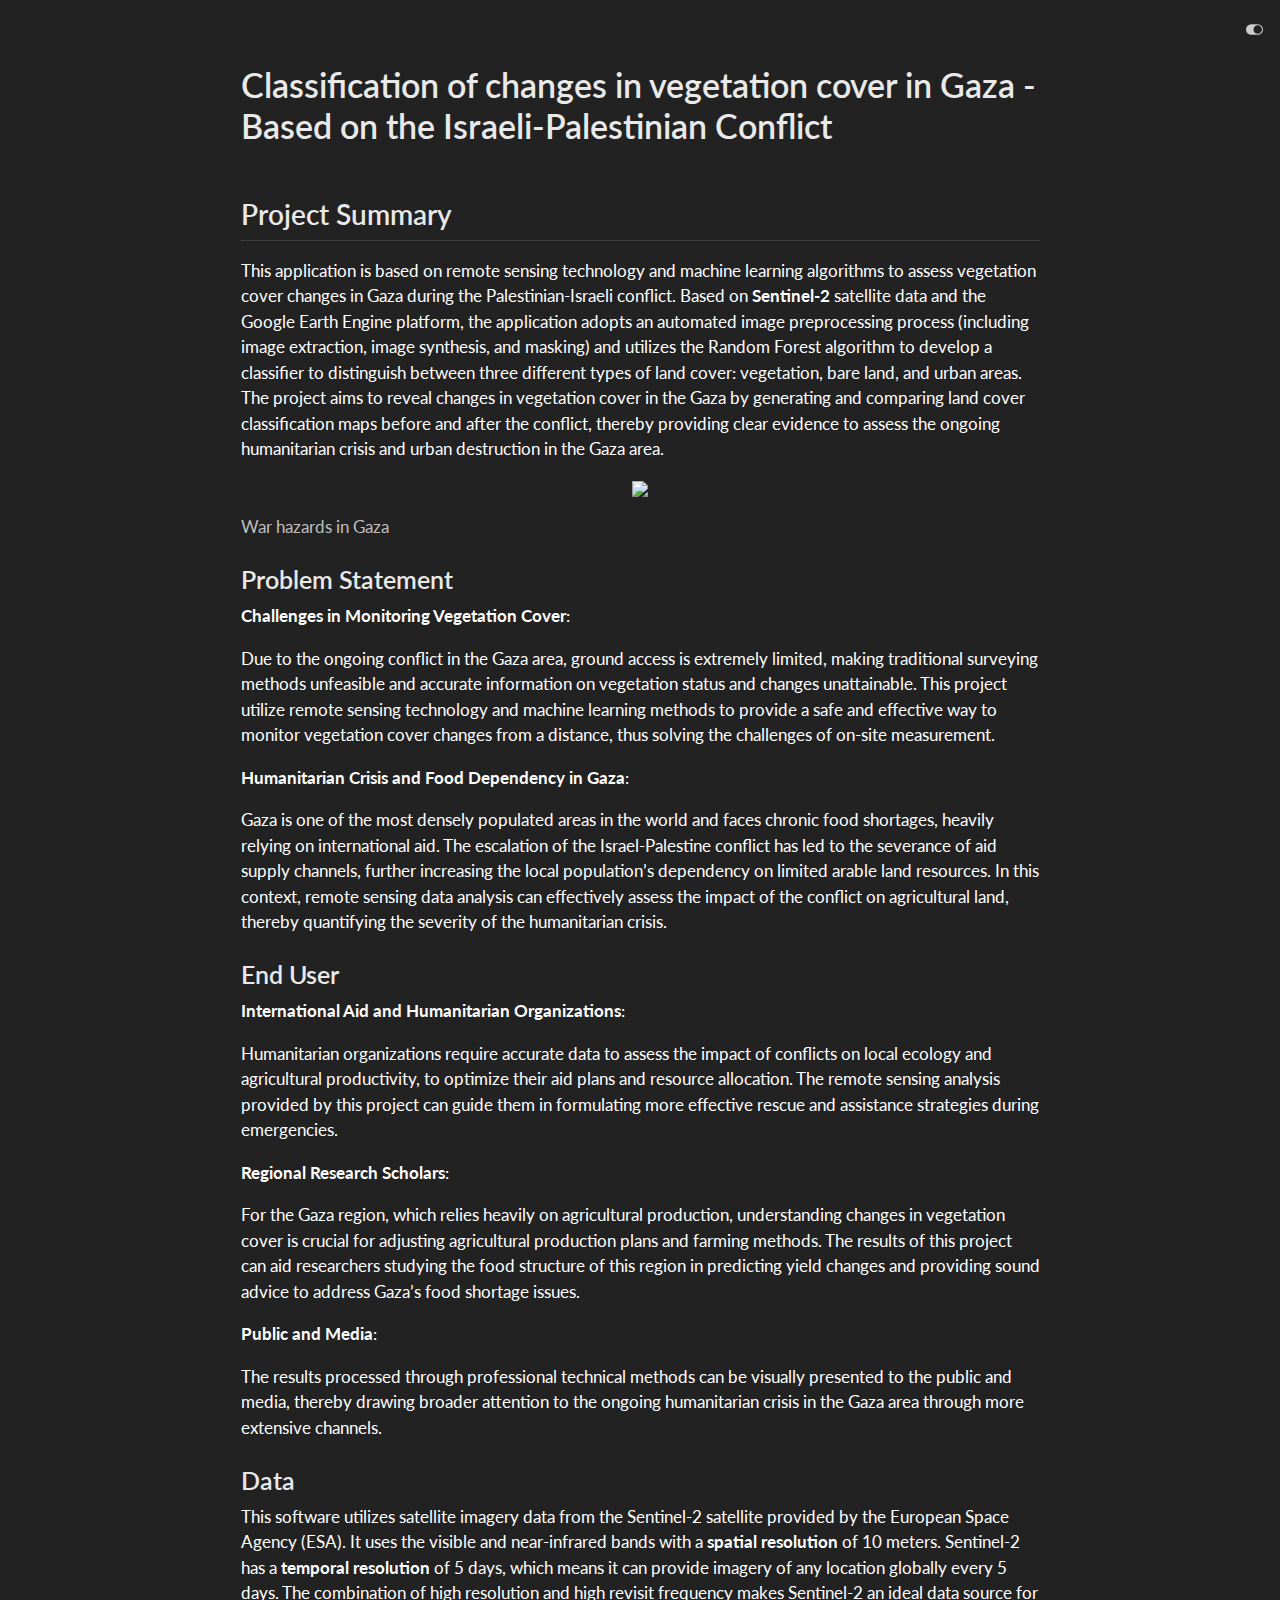
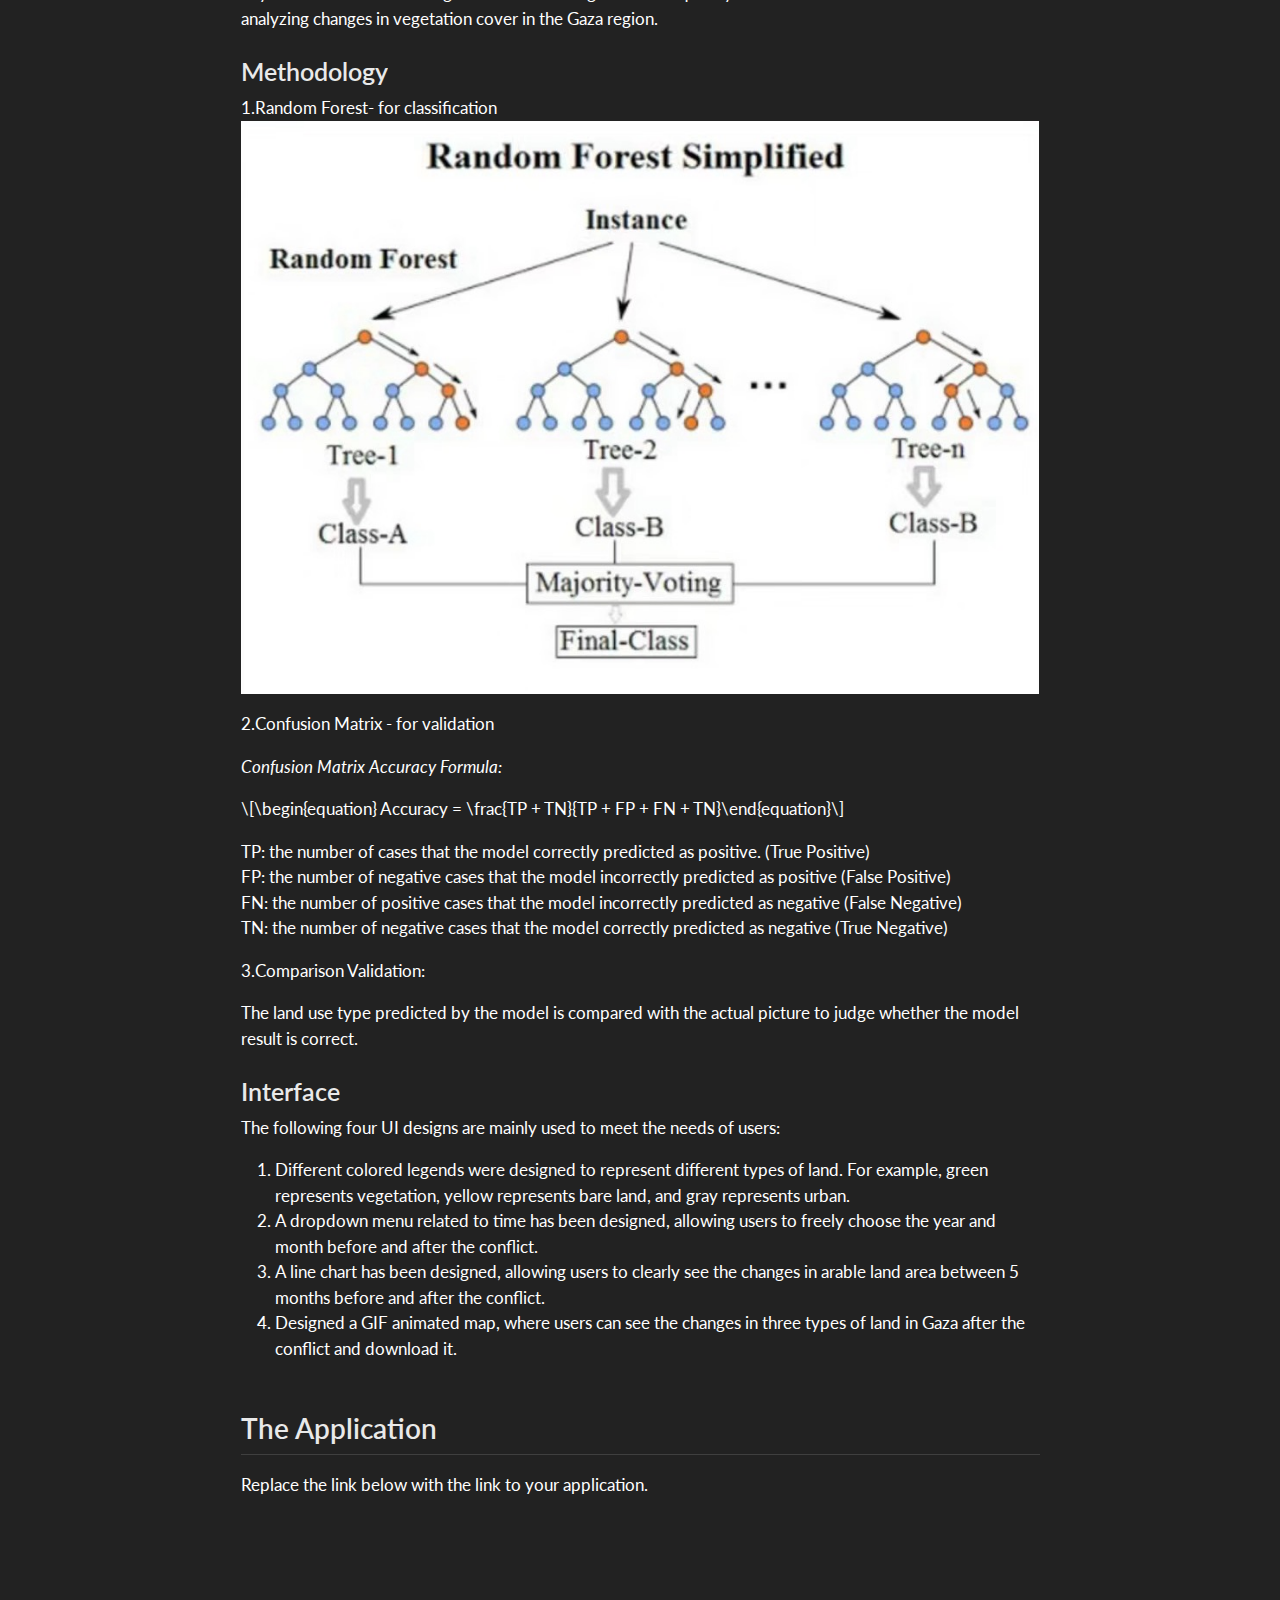
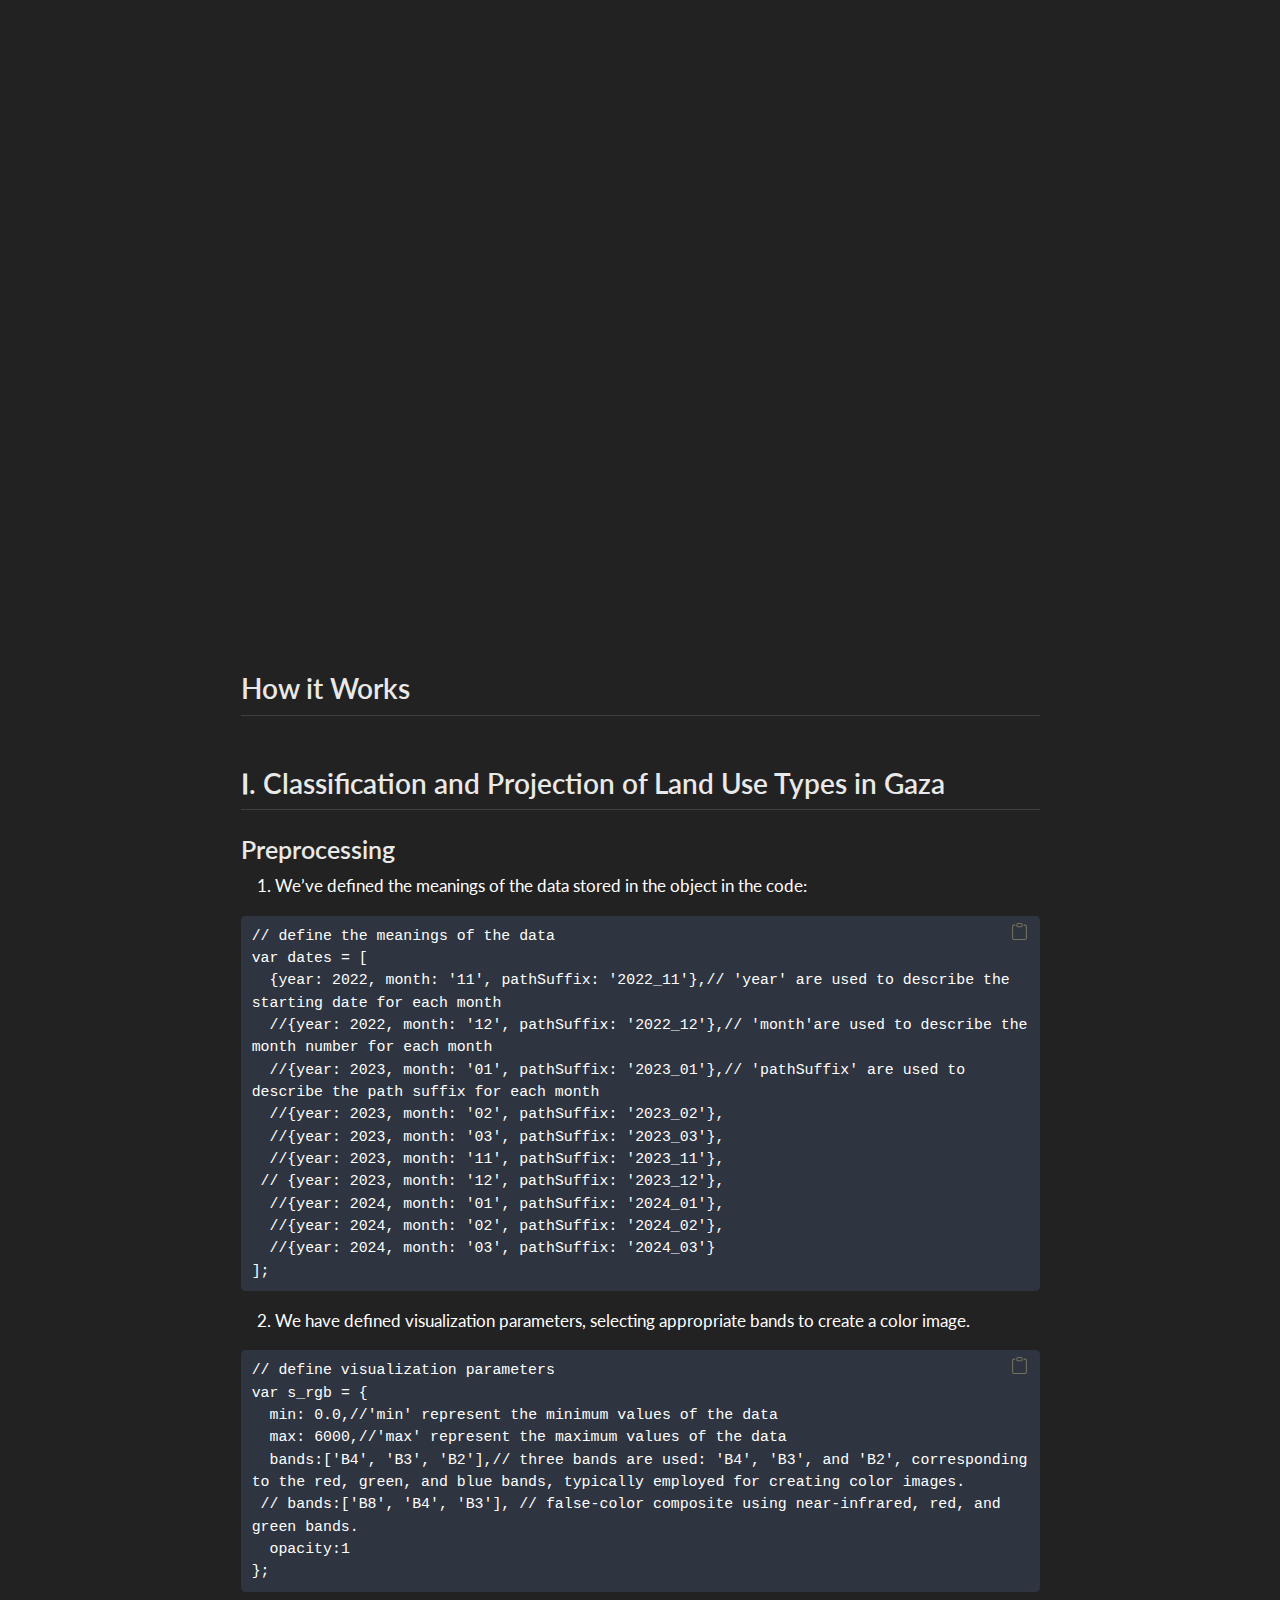
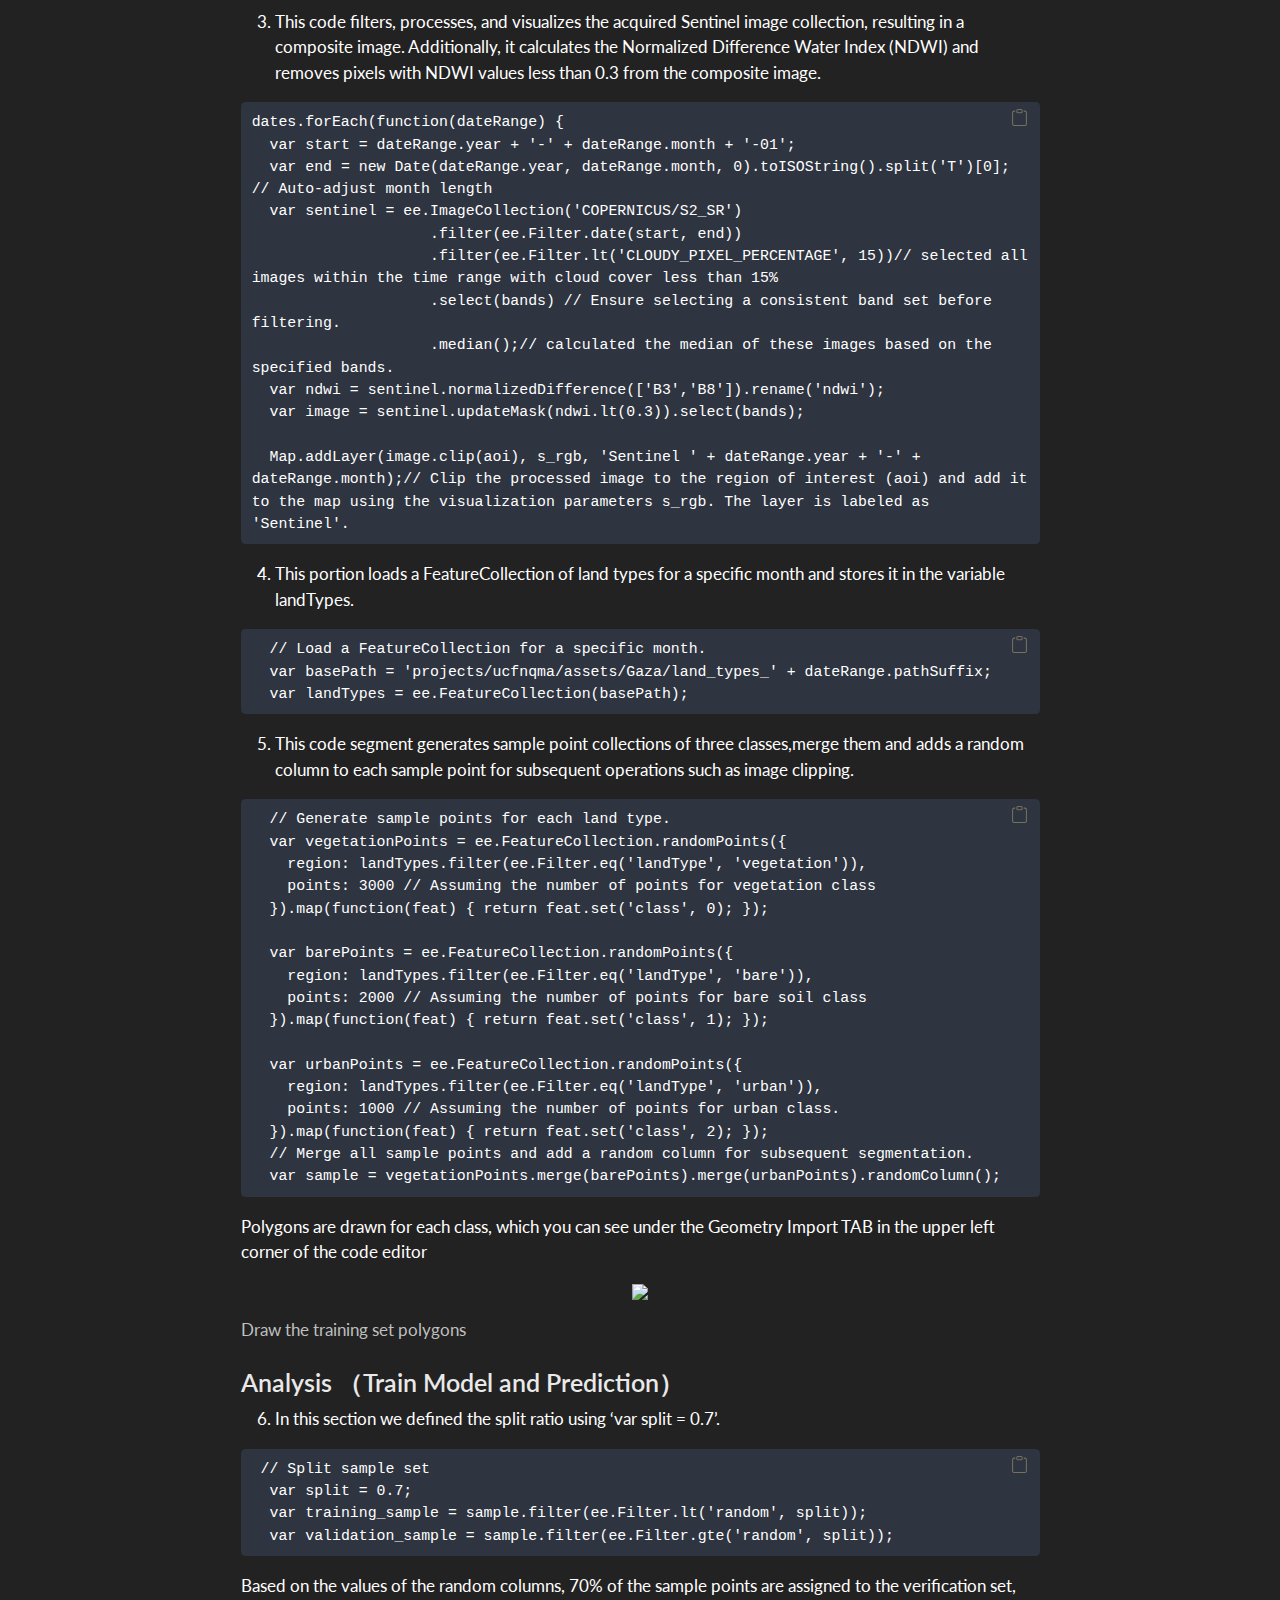
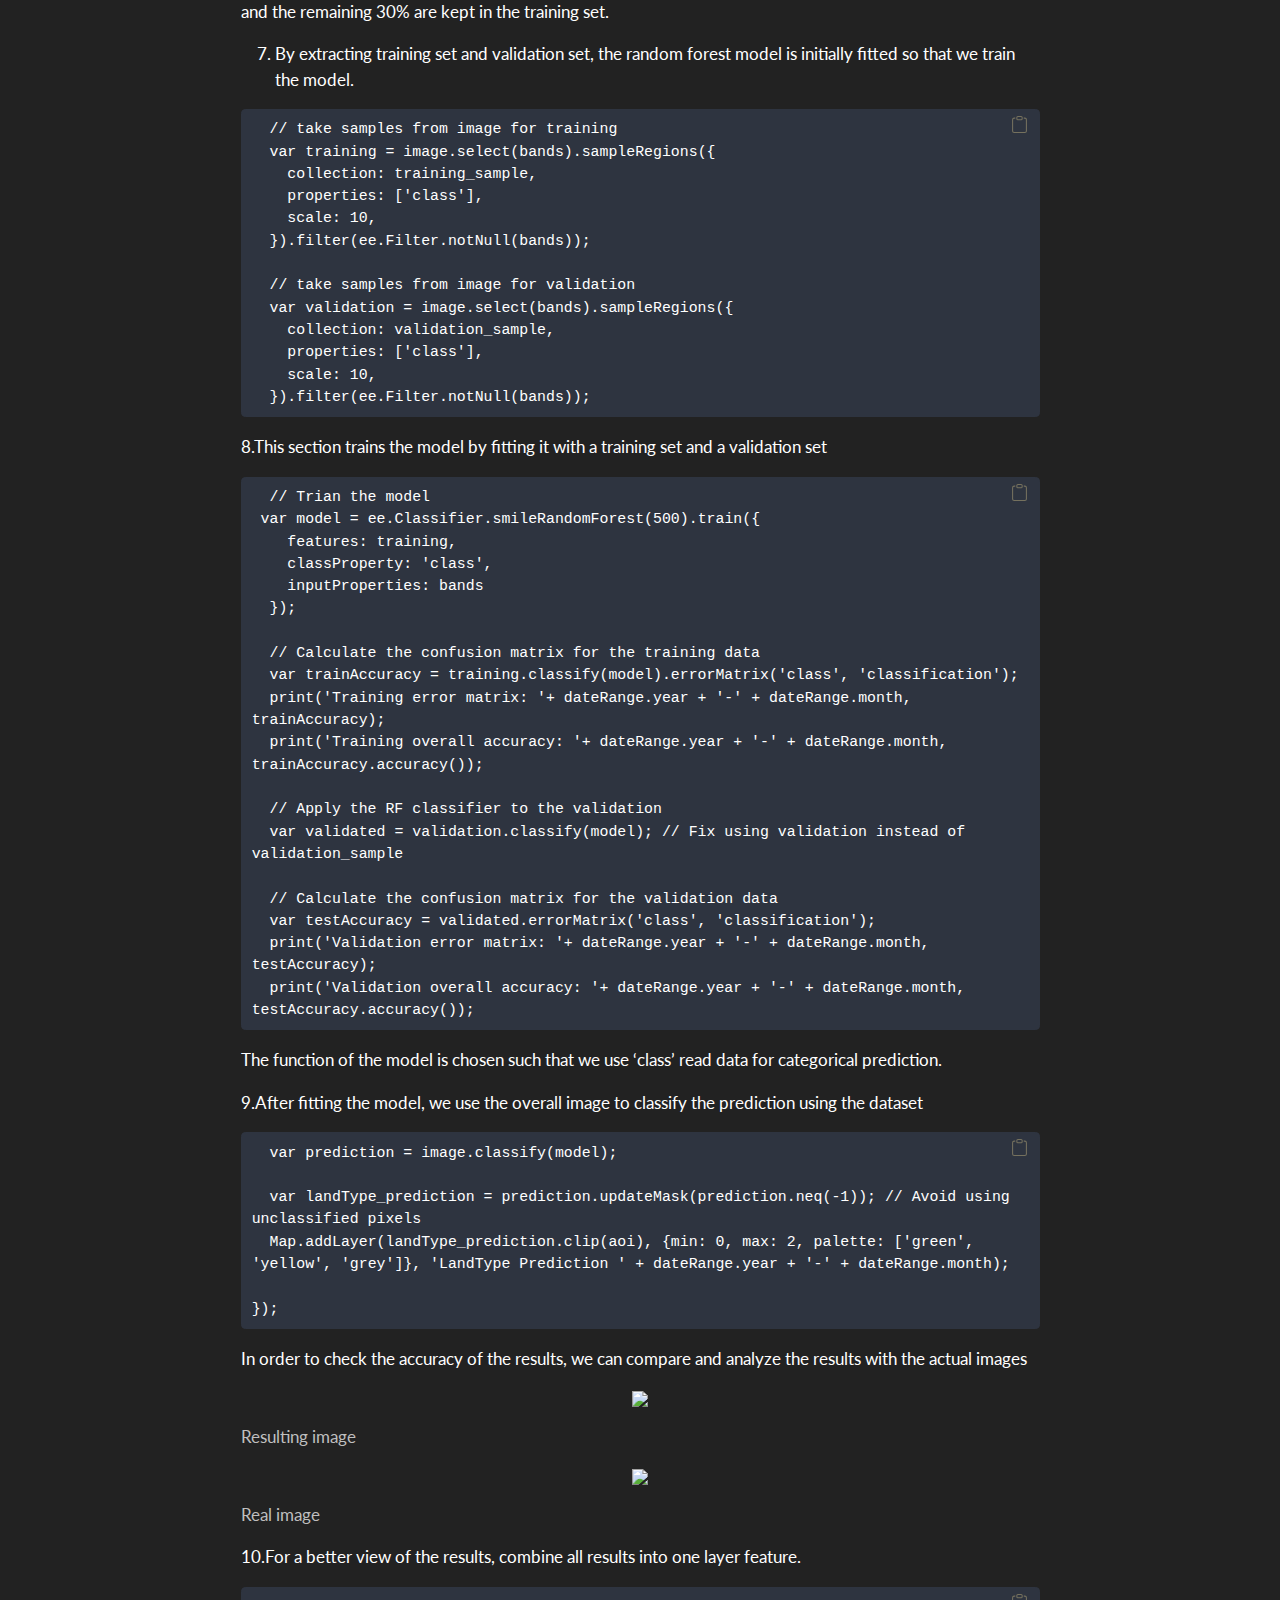
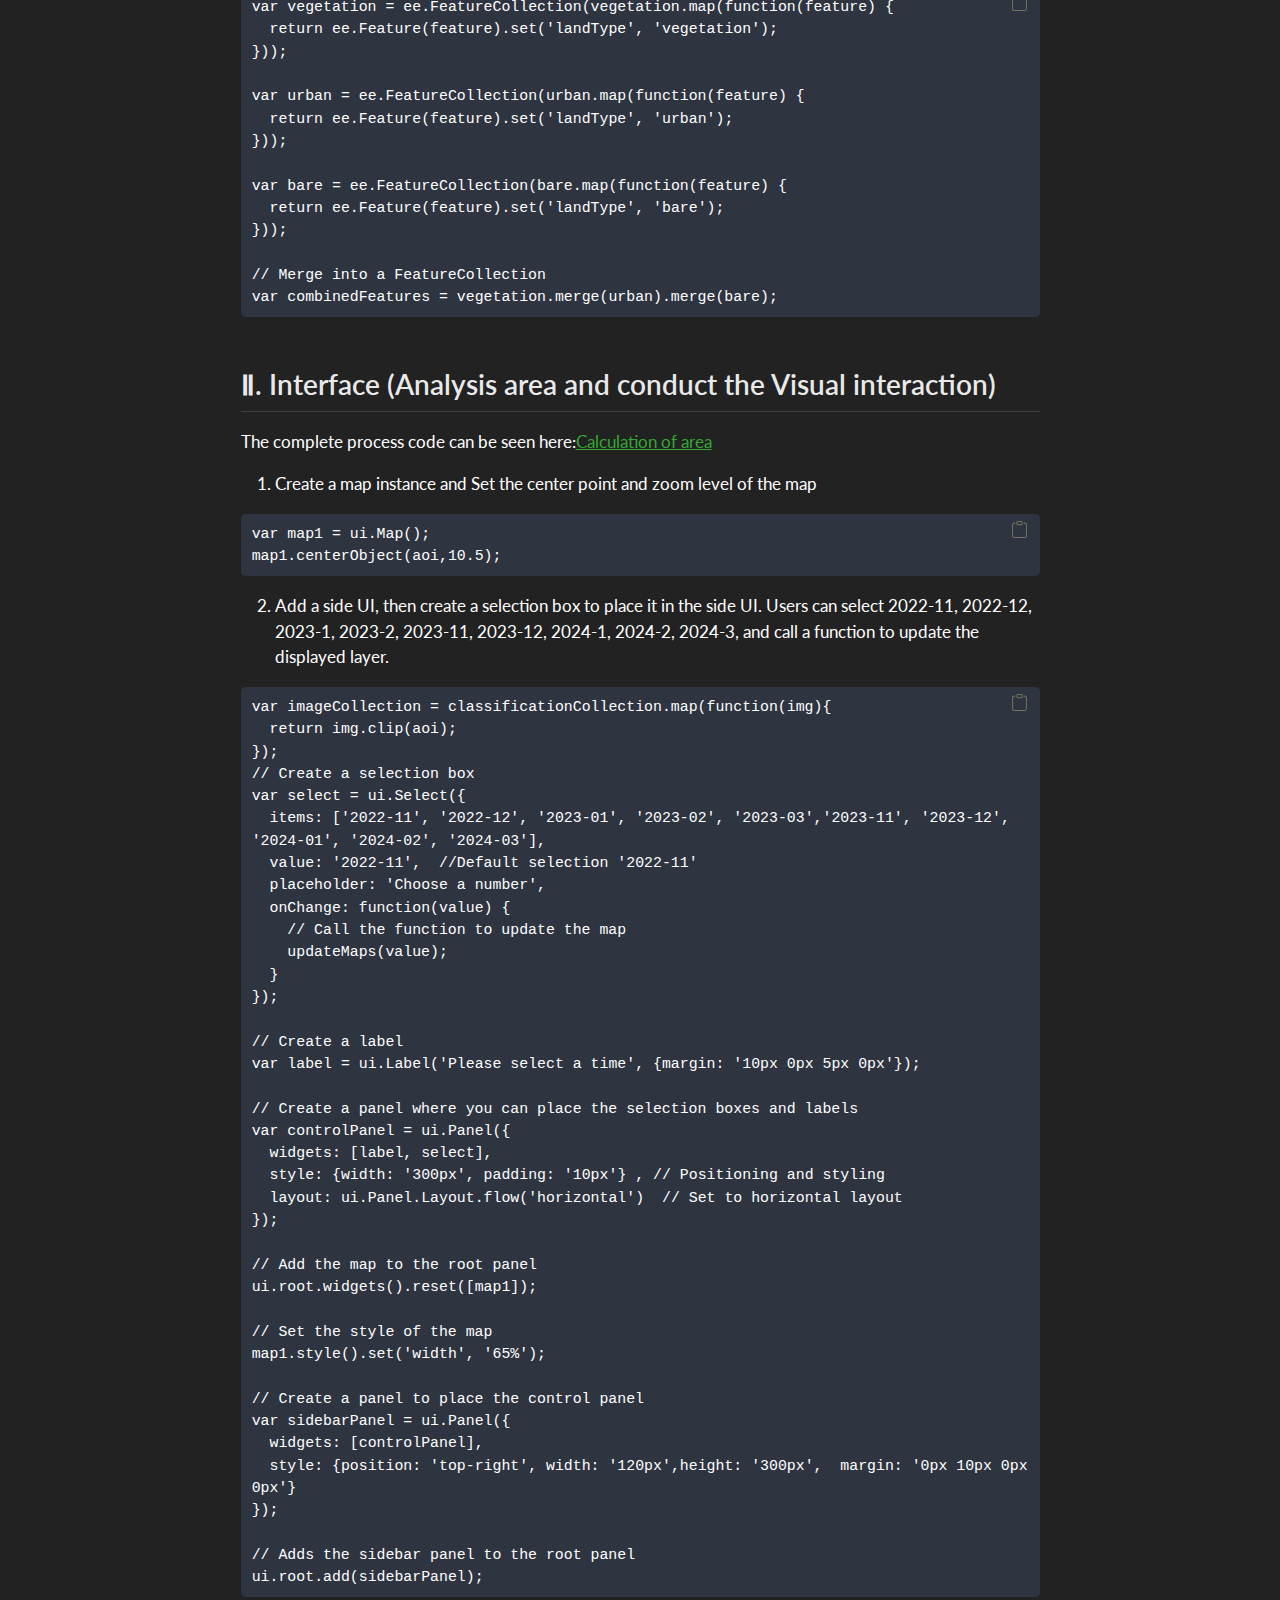
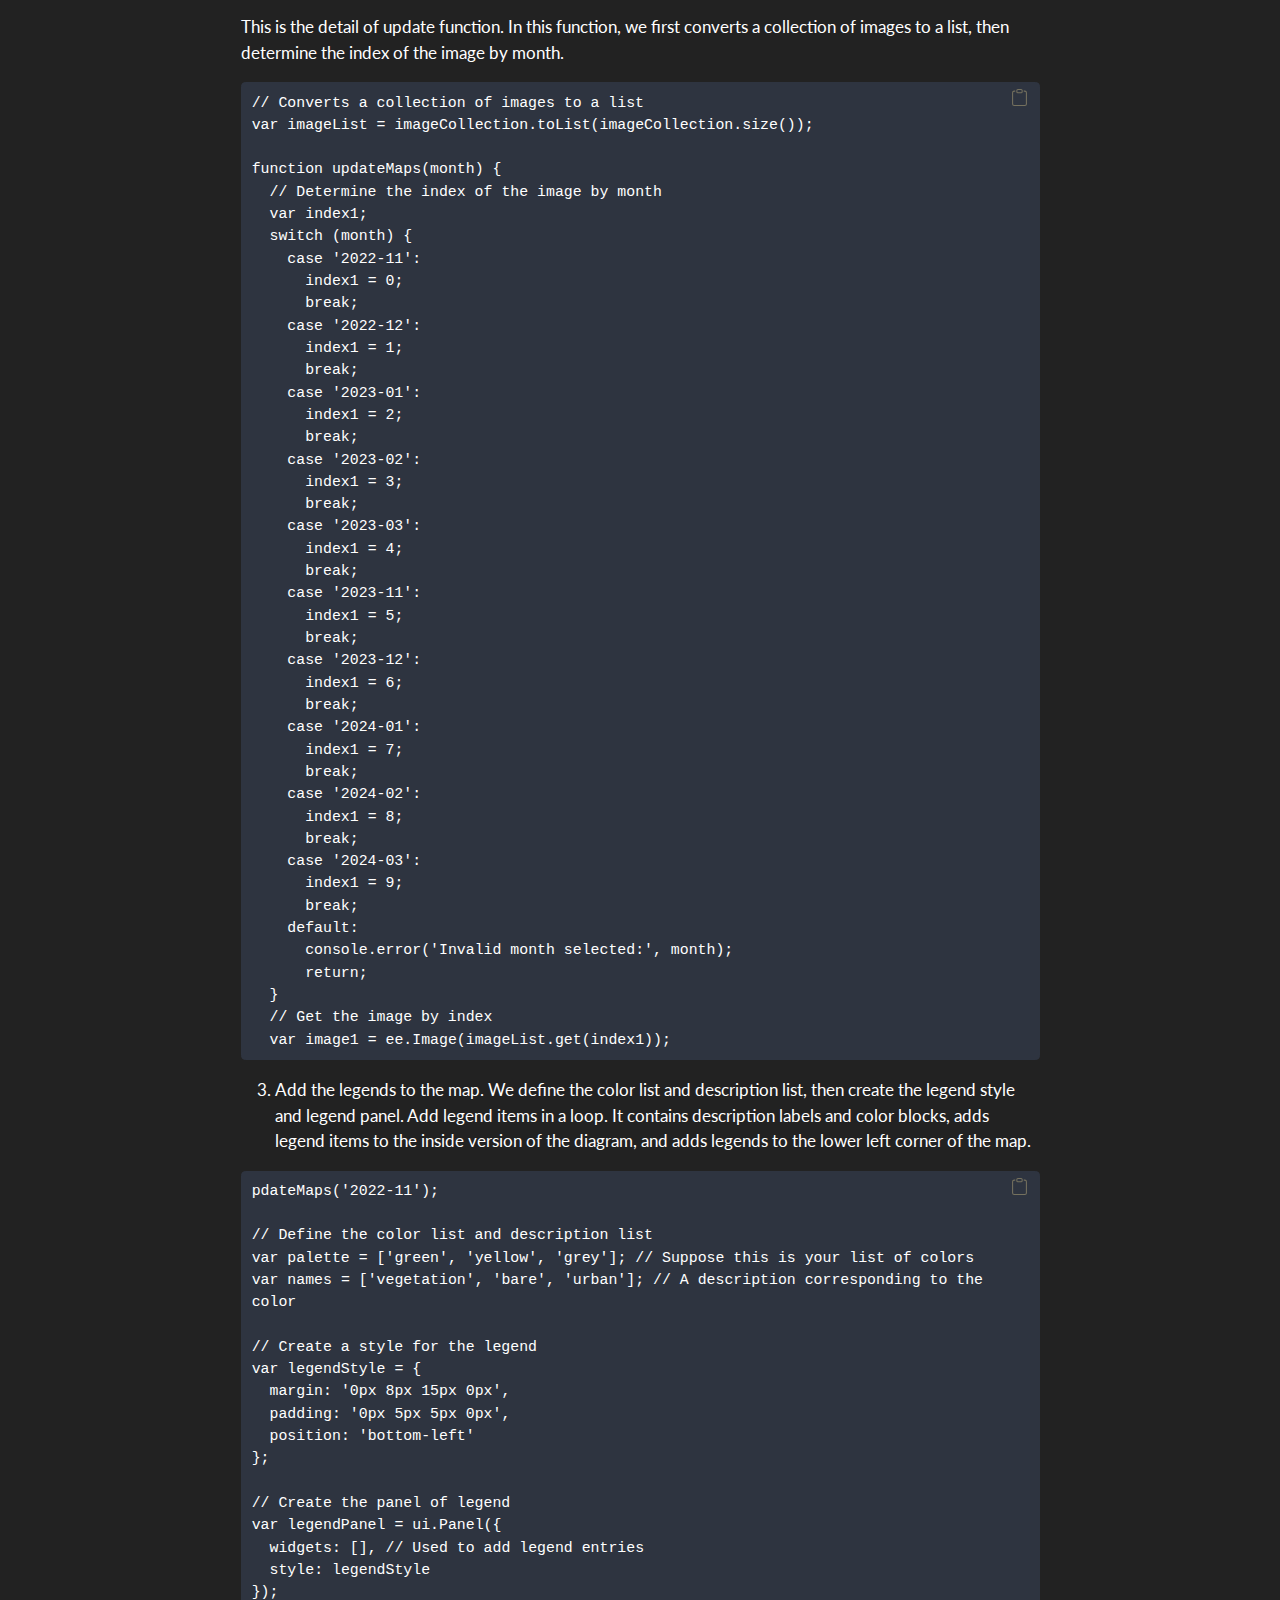
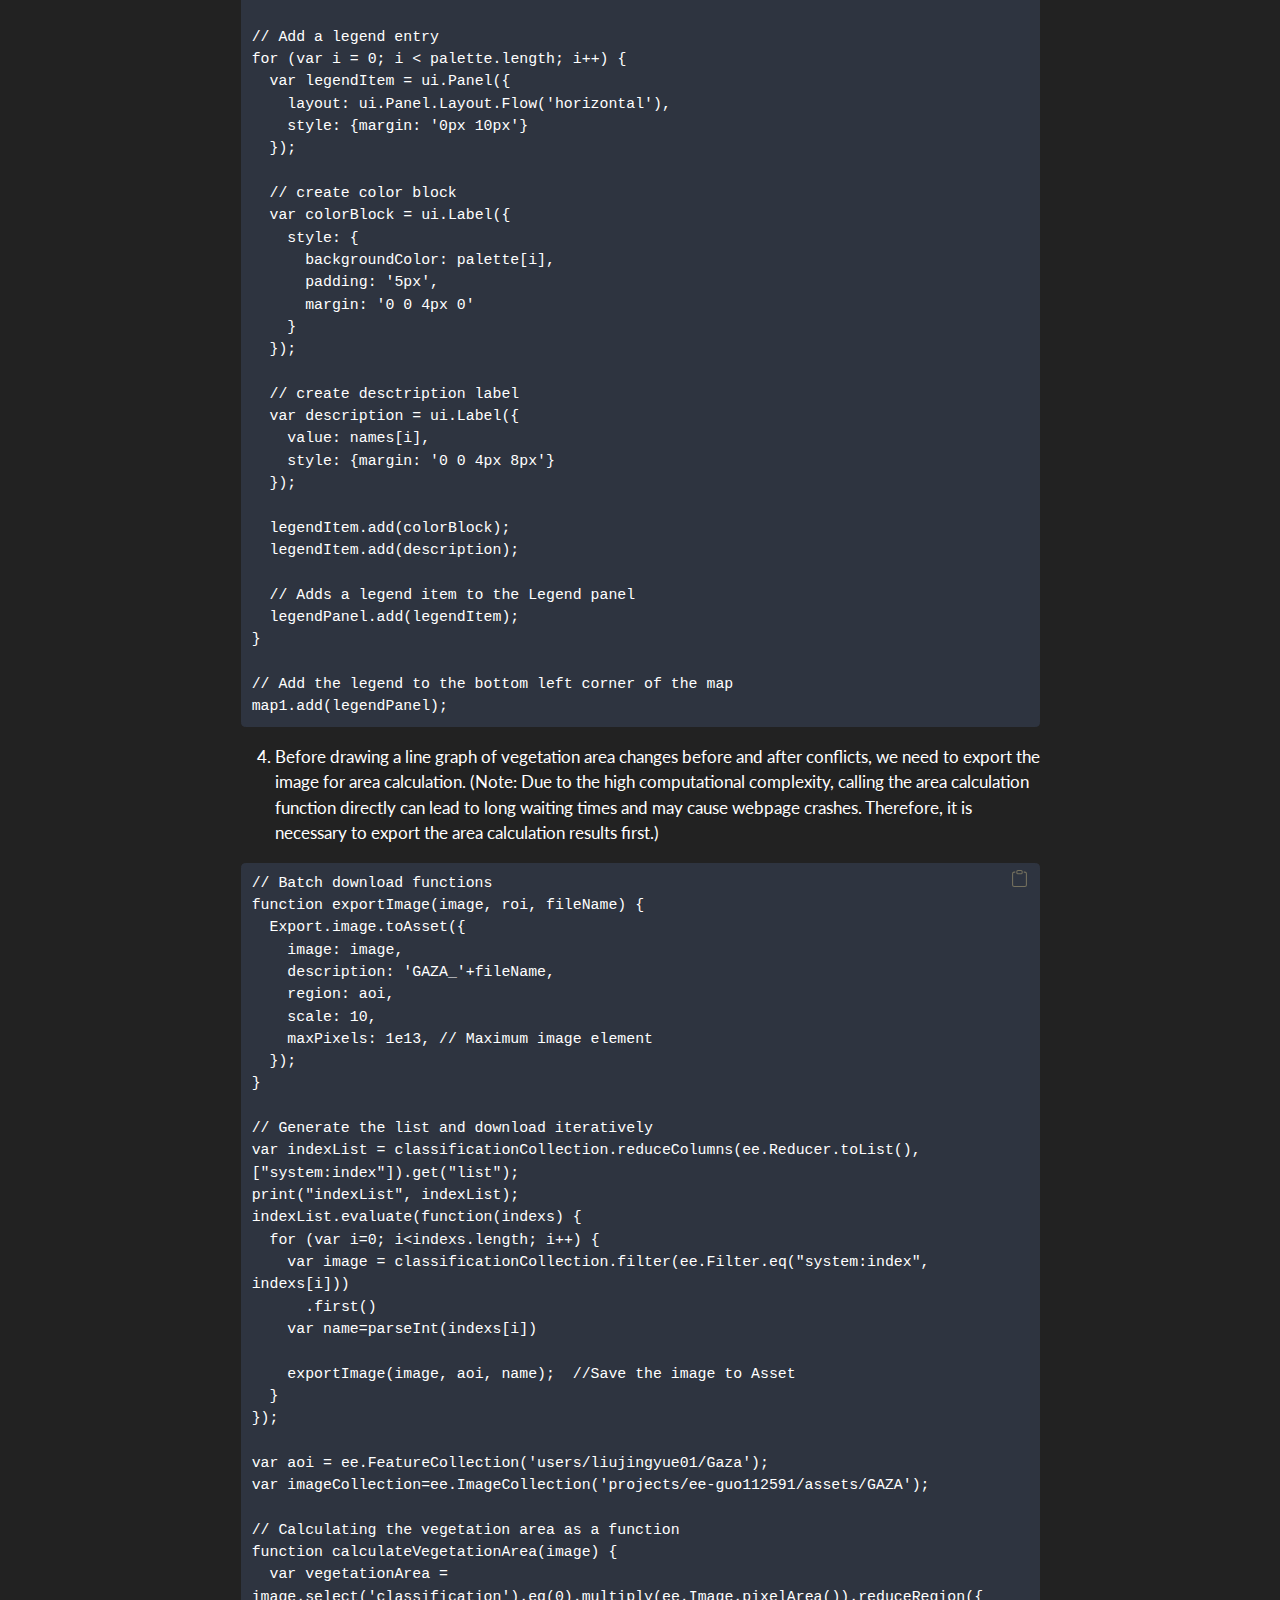
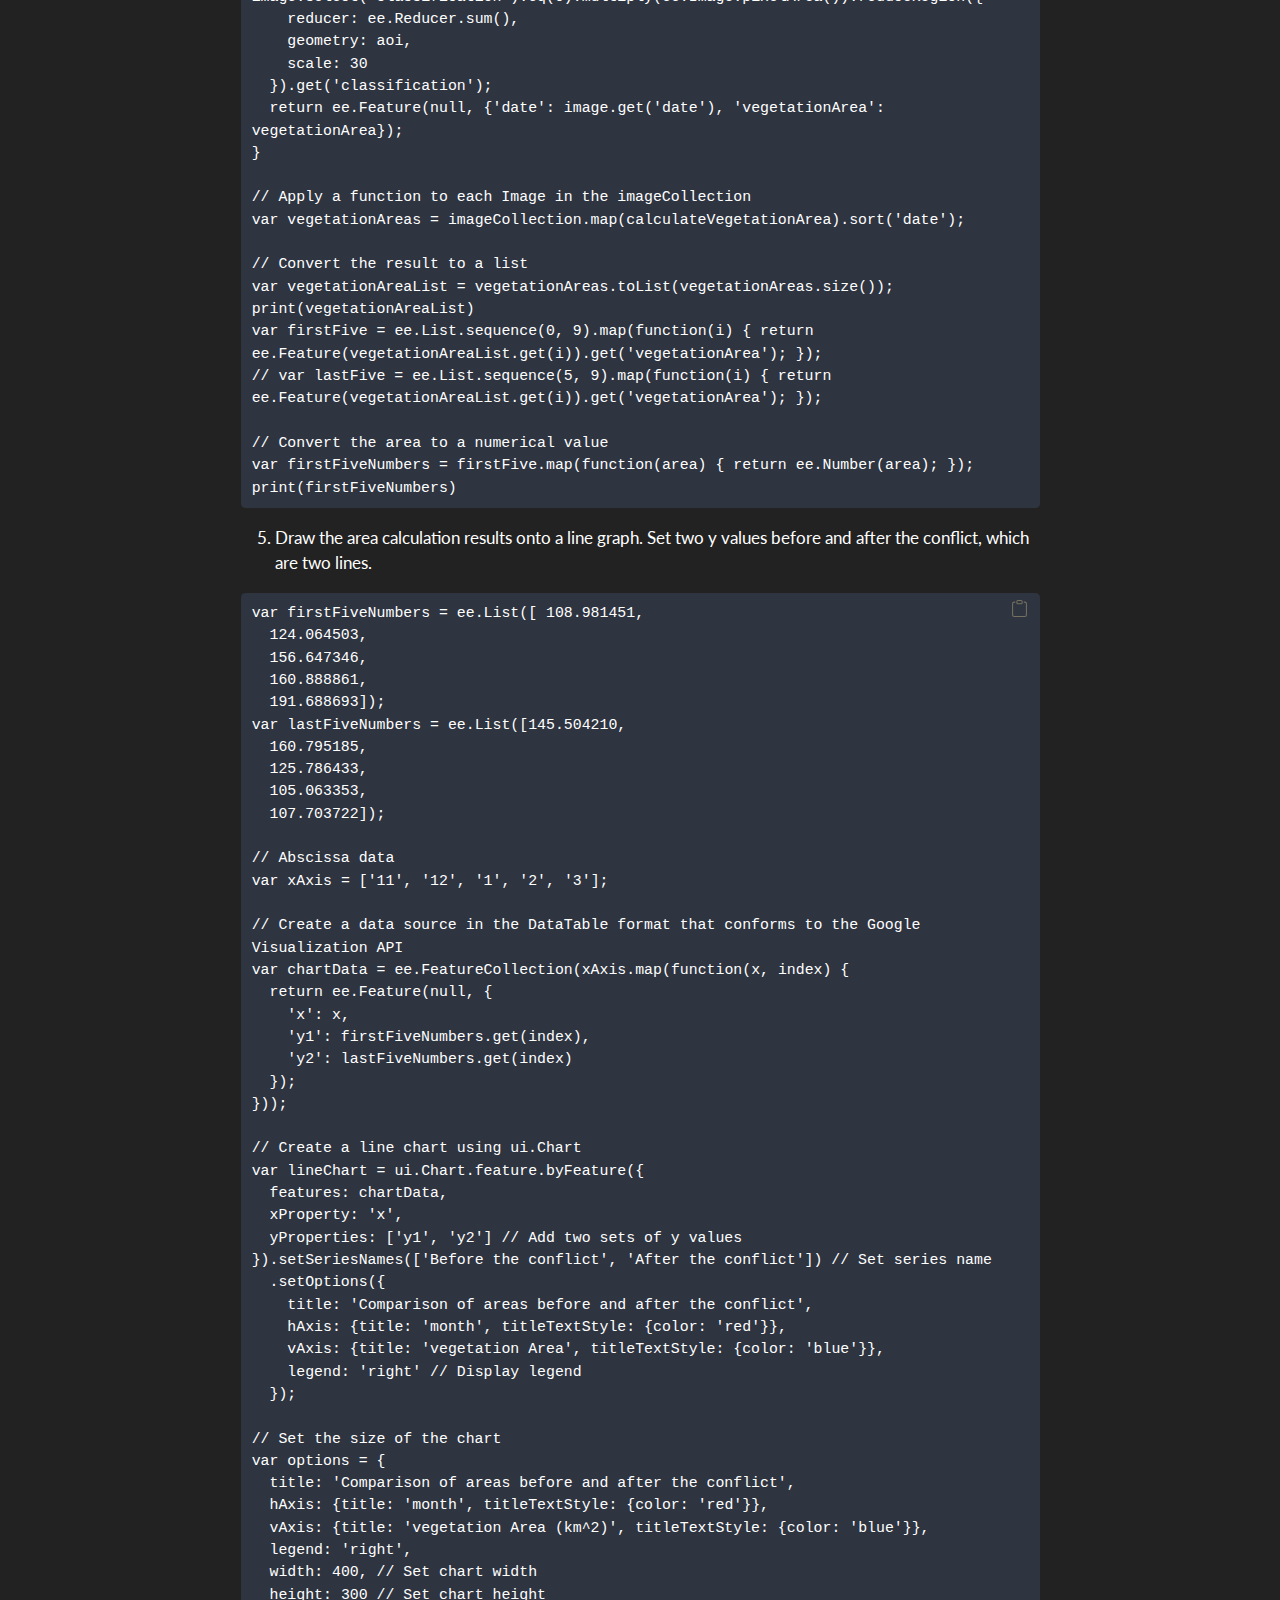
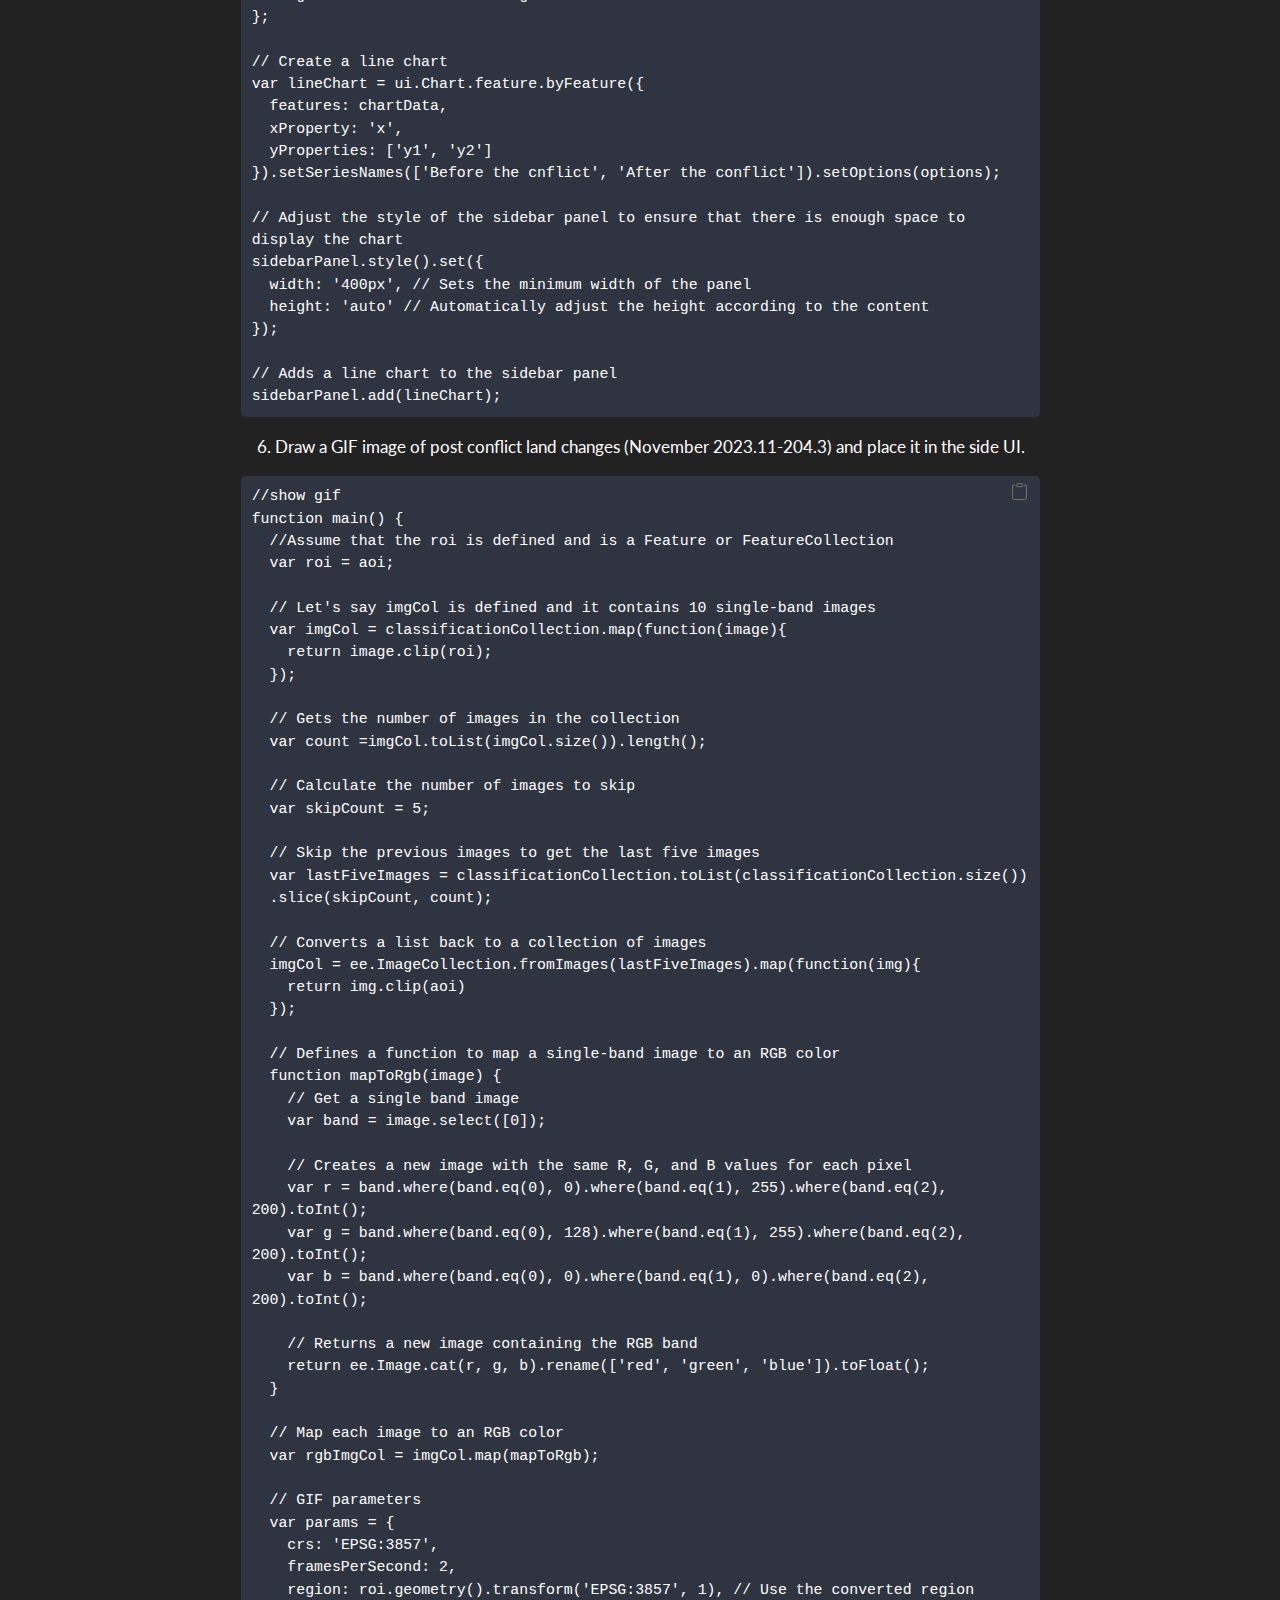
==== docs/index.html @ fd65fb02 "update" ====
<!DOCTYPE html>
<html xmlns="http://www.w3.org/1999/xhtml" lang="en" xml:lang="en"><head>

<meta charset="utf-8">
<meta name="generator" content="quarto-1.4.553">

<meta name="viewport" content="width=device-width, initial-scale=1.0, user-scalable=yes">


<title>index</title>
<style>
code{white-space: pre-wrap;}
span.smallcaps{font-variant: small-caps;}
div.columns{display: flex; gap: min(4vw, 1.5em);}
div.column{flex: auto; overflow-x: auto;}
div.hanging-indent{margin-left: 1.5em; text-indent: -1.5em;}
ul.task-list{list-style: none;}
ul.task-list li input[type="checkbox"] {
  width: 0.8em;
  margin: 0 0.8em 0.2em -1em; /* quarto-specific, see https://github.com/quarto-dev/quarto-cli/issues/4556 */ 
  vertical-align: middle;
}
/* CSS for syntax highlighting */
pre > code.sourceCode { white-space: pre; position: relative; }
pre > code.sourceCode > span { line-height: 1.25; }
pre > code.sourceCode > span:empty { height: 1.2em; }
.sourceCode { overflow: visible; }
code.sourceCode > span { color: inherit; text-decoration: inherit; }
div.sourceCode { margin: 1em 0; }
pre.sourceCode { margin: 0; }
@media screen {
div.sourceCode { overflow: auto; }
}
@media print {
pre > code.sourceCode { white-space: pre-wrap; }
pre > code.sourceCode > span { text-indent: -5em; padding-left: 5em; }
}
pre.numberSource code
  { counter-reset: source-line 0; }
pre.numberSource code > span
  { position: relative; left: -4em; counter-increment: source-line; }
pre.numberSource code > span > a:first-child::before
  { content: counter(source-line);
    position: relative; left: -1em; text-align: right; vertical-align: baseline;
    border: none; display: inline-block;
    -webkit-touch-callout: none; -webkit-user-select: none;
    -khtml-user-select: none; -moz-user-select: none;
    -ms-user-select: none; user-select: none;
    padding: 0 4px; width: 4em;
  }
pre.numberSource { margin-left: 3em;  padding-left: 4px; }
div.sourceCode
  {   }
@media screen {
pre > code.sourceCode > span > a:first-child::before { text-decoration: underline; }
}
</style>


<script src="site_libs/quarto-nav/quarto-nav.js"></script>
<script src="site_libs/clipboard/clipboard.min.js"></script>
<script src="site_libs/quarto-search/autocomplete.umd.js"></script>
<script src="site_libs/quarto-search/fuse.min.js"></script>
<script src="site_libs/quarto-search/quarto-search.js"></script>
<meta name="quarto:offset" content="./">
<script src="site_libs/quarto-html/quarto.js"></script>
<script src="site_libs/quarto-html/popper.min.js"></script>
<script src="site_libs/quarto-html/tippy.umd.min.js"></script>
<script src="site_libs/quarto-html/anchor.min.js"></script>
<link href="site_libs/quarto-html/tippy.css" rel="stylesheet">
<link href="site_libs/quarto-html/quarto-syntax-highlighting.css" rel="stylesheet" class="quarto-color-scheme" id="quarto-text-highlighting-styles">
<link href="site_libs/quarto-html/quarto-syntax-highlighting-dark.css" rel="stylesheet" class="quarto-color-scheme quarto-color-alternate" id="quarto-text-highlighting-styles">
<script src="site_libs/bootstrap/bootstrap.min.js"></script>
<link href="site_libs/bootstrap/bootstrap-icons.css" rel="stylesheet">
<link href="site_libs/bootstrap/bootstrap.min.css" rel="stylesheet" class="quarto-color-scheme" id="quarto-bootstrap" data-mode="light">
<link href="site_libs/bootstrap/bootstrap-dark.min.css" rel="stylesheet" class="quarto-color-scheme quarto-color-alternate" id="quarto-bootstrap" data-mode="dark">
<script id="quarto-search-options" type="application/json">{
  "location": "sidebar",
  "copy-button": false,
  "collapse-after": 3,
  "panel-placement": "start",
  "type": "textbox",
  "limit": 50,
  "keyboard-shortcut": [
    "f",
    "/",
    "s"
  ],
  "show-item-context": false,
  "language": {
    "search-no-results-text": "No results",
    "search-matching-documents-text": "matching documents",
    "search-copy-link-title": "Copy link to search",
    "search-hide-matches-text": "Hide additional matches",
    "search-more-match-text": "more match in this document",
    "search-more-matches-text": "more matches in this document",
    "search-clear-button-title": "Clear",
    "search-text-placeholder": "",
    "search-detached-cancel-button-title": "Cancel",
    "search-submit-button-title": "Submit",
    "search-label": "Search"
  }
}</script>

  <script src="https://polyfill.io/v3/polyfill.min.js?features=es6"></script>
  <script src="https://cdn.jsdelivr.net/npm/mathjax@3/es5/tex-chtml-full.js" type="text/javascript"></script>

<script type="text/javascript">
const typesetMath = (el) => {
  if (window.MathJax) {
    // MathJax Typeset
    window.MathJax.typeset([el]);
  } else if (window.katex) {
    // KaTeX Render
    var mathElements = el.getElementsByClassName("math");
    var macros = [];
    for (var i = 0; i < mathElements.length; i++) {
      var texText = mathElements[i].firstChild;
      if (mathElements[i].tagName == "SPAN") {
        window.katex.render(texText.data, mathElements[i], {
          displayMode: mathElements[i].classList.contains('display'),
          throwOnError: false,
          macros: macros,
          fleqn: false
        });
      }
    }
  }
}
window.Quarto = {
  typesetMath
};
</script>

</head>

<body class="fullcontent">

<div id="quarto-search-results"></div>
<!-- content -->
<div id="quarto-content" class="quarto-container page-columns page-rows-contents page-layout-article">
<!-- sidebar -->
<!-- margin-sidebar -->
    
<!-- main -->
<main class="content page-columns page-full" id="quarto-document-content">




<section id="classification-of-changes-in-vegetation-cover-in-gaza---based-on-the-israeli-palestinian-conflict" class="level1 page-columns page-full">
<h1>Classification of changes in vegetation cover in Gaza - Based on the Israeli-Palestinian Conflict</h1>
<section id="project-summary" class="level2">
<h2 class="anchored" data-anchor-id="project-summary">Project Summary</h2>
<p>This application is based on remote sensing technology and machine learning algorithms to assess vegetation cover changes in Gaza during the Palestinian-Israeli conflict. Based on <strong>Sentinel-2</strong> satellite data and the Google Earth Engine platform, the application adopts an automated image preprocessing process (including image extraction, image synthesis, and masking) and utilizes the Random Forest algorithm to develop a classifier to distinguish between three different types of land cover: vegetation, bare land, and urban areas. The project aims to reveal changes in vegetation cover in the Gaza by generating and comparing land cover classification maps before and after the conflict, thereby providing clear evidence to assess the ongoing humanitarian crisis and urban destruction in the Gaza area.</p>
<div class="quarto-figure quarto-figure-center">
<figure class="figure">
<p><img src="images/after_conflict.jpg" class="img-fluid figure-img"></p>
<figcaption>War hazards in Gaza</figcaption>
</figure>
</div>
<section id="problem-statement" class="level3">
<h3 class="anchored" data-anchor-id="problem-statement">Problem Statement</h3>
<p><strong>Challenges in Monitoring Vegetation Cover</strong>:</p>
<p>Due to the ongoing conflict in the Gaza area, ground access is extremely limited, making traditional surveying methods unfeasible and accurate information on vegetation status and changes unattainable. This project utilize remote sensing technology and machine learning methods to provide a safe and effective way to monitor vegetation cover changes from a distance, thus solving the challenges of on-site measurement.</p>
<p><strong>Humanitarian Crisis and Food Dependency in Gaza</strong>:</p>
<p>Gaza is one of the most densely populated areas in the world and faces chronic food shortages, heavily relying on international aid. The escalation of the Israel-Palestine conflict has led to the severance of aid supply channels, further increasing the local population’s dependency on limited arable land resources. In this context, remote sensing data analysis can effectively assess the impact of the conflict on agricultural land, thereby quantifying the severity of the humanitarian crisis.</p>
</section>
<section id="end-user" class="level3">
<h3 class="anchored" data-anchor-id="end-user">End User</h3>
<p><strong>International Aid and Humanitarian Organizations</strong>:</p>
<p>Humanitarian organizations require accurate data to assess the impact of conflicts on local ecology and agricultural productivity, to optimize their aid plans and resource allocation. The remote sensing analysis provided by this project can guide them in formulating more effective rescue and assistance strategies during emergencies.</p>
<p><strong>Regional Research Scholars</strong>:</p>
<p>For the Gaza region, which relies heavily on agricultural production, understanding changes in vegetation cover is crucial for adjusting agricultural production plans and farming methods. The results of this project can aid researchers studying the food structure of this region in predicting yield changes and providing sound advice to address Gaza’s food shortage issues.</p>
<p><strong>Public and Media</strong>:</p>
<p>The results processed through professional technical methods can be visually presented to the public and media, thereby drawing broader attention to the ongoing humanitarian crisis in the Gaza area through more extensive channels.</p>
</section>
<section id="data" class="level3">
<h3 class="anchored" data-anchor-id="data">Data</h3>
<p>This software utilizes satellite imagery data from the Sentinel-2 satellite provided by the European Space Agency (ESA). It uses the visible and near-infrared bands with a <strong>spatial resolution</strong> of 10 meters. Sentinel-2 has a <strong>temporal resolution</strong> of 5 days, which means it can provide imagery of any location globally every 5 days. The combination of high resolution and high revisit frequency makes Sentinel-2 an ideal data source for analyzing changes in vegetation cover in the Gaza region.</p>
</section>
<section id="methodology" class="level3">
<h3 class="anchored" data-anchor-id="methodology">Methodology</h3>
<p>1.Random Forest- for classification<br>
<img src="images/random_forest_diagram.jpg" class="img-fluid" alt="Random Forest Diagram"></p>
<p>2.Confusion Matrix - for validation</p>
<p><i>Confusion Matrix Accuracy Formula:</i></p>
<p><span class="math display">\[\begin{equation} Accuracy = \frac{TP + TN}{TP + FP + FN + TN}\end{equation}\]</span></p>
<p>TP: the number of cases that the model correctly predicted as positive. (True Positive)<br>
FP: the number of negative cases that the model incorrectly predicted as positive (False Positive)<br>
FN: the number of positive cases that the model incorrectly predicted as negative (False Negative)<br>
TN: the number of negative cases that the model correctly predicted as negative (True Negative)</p>
<p>3.Comparison Validation:</p>
<p>The land use type predicted by the model is compared with the actual picture to judge whether the model result is correct.</p>
</section>
<section id="interface" class="level3">
<h3 class="anchored" data-anchor-id="interface">Interface</h3>
<p>The following four UI designs are mainly used to meet the needs of users:</p>
<ol type="1">
<li>Different colored legends were designed to represent different types of land. For example, green represents vegetation, yellow represents bare land, and gray represents urban.</li>
<li>A dropdown menu related to time has been designed, allowing users to freely choose the year and month before and after the conflict.</li>
<li>A line chart has been designed, allowing users to clearly see the changes in arable land area between 5 months before and after the conflict.</li>
<li>Designed a GIF animated map, where users can see the changes in three types of land in Gaza after the conflict and download it.</li>
</ol>
</section>
</section>
<section id="the-application" class="level2 page-columns page-full">
<h2 class="anchored" data-anchor-id="the-application">The Application</h2>
<p>Replace the link below with the link to your application.</p>
<div class="column-page">
<iframe src="https://bigdata0025.projects.earthengine.app/view/conflictupdate" width="100%" height="700px">
</iframe>
</div>
</section>
<section id="how-it-works" class="level2">
<h2 class="anchored" data-anchor-id="how-it-works">How it Works</h2>
</section>
<section id="classification-and-projection-of-land-use-types-in-gaza" class="level2">
<h2 class="anchored" data-anchor-id="classification-and-projection-of-land-use-types-in-gaza">Ⅰ. Classification and Projection of Land Use Types in Gaza</h2>
<section id="preprocessing" class="level3">
<h3 class="anchored" data-anchor-id="preprocessing">Preprocessing</h3>
<ol type="1">
<li>We’ve defined the meanings of the data stored in the object in the code:</li>
</ol>
<div class="sourceCode" id="cb1"><pre class="sourceCode js code-with-copy"><code class="sourceCode javascript"><span id="cb1-1"><a href="#cb1-1" aria-hidden="true" tabindex="-1"></a><span class="co">// define the meanings of the data</span></span>
<span id="cb1-2"><a href="#cb1-2" aria-hidden="true" tabindex="-1"></a><span class="kw">var</span> dates <span class="op">=</span> [</span>
<span id="cb1-3"><a href="#cb1-3" aria-hidden="true" tabindex="-1"></a>  {<span class="dt">year</span><span class="op">:</span> <span class="dv">2022</span><span class="op">,</span> <span class="dt">month</span><span class="op">:</span> <span class="st">'11'</span><span class="op">,</span> <span class="dt">pathSuffix</span><span class="op">:</span> <span class="st">'2022_11'</span>}<span class="op">,</span><span class="co">// 'year' are used to describe the starting date for each month</span></span>
<span id="cb1-4"><a href="#cb1-4" aria-hidden="true" tabindex="-1"></a>  <span class="co">//{year: 2022, month: '12', pathSuffix: '2022_12'},// 'month'are used to describe the month number for each month</span></span>
<span id="cb1-5"><a href="#cb1-5" aria-hidden="true" tabindex="-1"></a>  <span class="co">//{year: 2023, month: '01', pathSuffix: '2023_01'},// 'pathSuffix' are used to describe the path suffix for each month</span></span>
<span id="cb1-6"><a href="#cb1-6" aria-hidden="true" tabindex="-1"></a>  <span class="co">//{year: 2023, month: '02', pathSuffix: '2023_02'},</span></span>
<span id="cb1-7"><a href="#cb1-7" aria-hidden="true" tabindex="-1"></a>  <span class="co">//{year: 2023, month: '03', pathSuffix: '2023_03'},</span></span>
<span id="cb1-8"><a href="#cb1-8" aria-hidden="true" tabindex="-1"></a>  <span class="co">//{year: 2023, month: '11', pathSuffix: '2023_11'},</span></span>
<span id="cb1-9"><a href="#cb1-9" aria-hidden="true" tabindex="-1"></a> <span class="co">// {year: 2023, month: '12', pathSuffix: '2023_12'},</span></span>
<span id="cb1-10"><a href="#cb1-10" aria-hidden="true" tabindex="-1"></a>  <span class="co">//{year: 2024, month: '01', pathSuffix: '2024_01'},</span></span>
<span id="cb1-11"><a href="#cb1-11" aria-hidden="true" tabindex="-1"></a>  <span class="co">//{year: 2024, month: '02', pathSuffix: '2024_02'},</span></span>
<span id="cb1-12"><a href="#cb1-12" aria-hidden="true" tabindex="-1"></a>  <span class="co">//{year: 2024, month: '03', pathSuffix: '2024_03'}</span></span>
<span id="cb1-13"><a href="#cb1-13" aria-hidden="true" tabindex="-1"></a>]<span class="op">;</span></span></code><button title="Copy to Clipboard" class="code-copy-button"><i class="bi"></i></button></pre></div>
<ol start="2" type="1">
<li>We have defined visualization parameters, selecting appropriate bands to create a color image.</li>
</ol>
<div class="sourceCode" id="cb2"><pre class="sourceCode js code-with-copy"><code class="sourceCode javascript"><span id="cb2-1"><a href="#cb2-1" aria-hidden="true" tabindex="-1"></a><span class="co">// define visualization parameters</span></span>
<span id="cb2-2"><a href="#cb2-2" aria-hidden="true" tabindex="-1"></a><span class="kw">var</span> s_rgb <span class="op">=</span> {</span>
<span id="cb2-3"><a href="#cb2-3" aria-hidden="true" tabindex="-1"></a>  <span class="dt">min</span><span class="op">:</span> <span class="fl">0.0</span><span class="op">,</span><span class="co">//'min' represent the minimum values of the data</span></span>
<span id="cb2-4"><a href="#cb2-4" aria-hidden="true" tabindex="-1"></a>  <span class="dt">max</span><span class="op">:</span> <span class="dv">6000</span><span class="op">,</span><span class="co">//'max' represent the maximum values of the data</span></span>
<span id="cb2-5"><a href="#cb2-5" aria-hidden="true" tabindex="-1"></a>  <span class="dt">bands</span><span class="op">:</span>[<span class="st">'B4'</span><span class="op">,</span> <span class="st">'B3'</span><span class="op">,</span> <span class="st">'B2'</span>]<span class="op">,</span><span class="co">// three bands are used: 'B4', 'B3', and 'B2', corresponding to the red, green, and blue bands, typically employed for creating color images.</span></span>
<span id="cb2-6"><a href="#cb2-6" aria-hidden="true" tabindex="-1"></a> <span class="co">// bands:['B8', 'B4', 'B3'], // false-color composite using near-infrared, red, and green bands. </span></span>
<span id="cb2-7"><a href="#cb2-7" aria-hidden="true" tabindex="-1"></a>  <span class="dt">opacity</span><span class="op">:</span><span class="dv">1</span></span>
<span id="cb2-8"><a href="#cb2-8" aria-hidden="true" tabindex="-1"></a>}<span class="op">;</span></span></code><button title="Copy to Clipboard" class="code-copy-button"><i class="bi"></i></button></pre></div>
<ol start="3" type="1">
<li>This code filters, processes, and visualizes the acquired Sentinel image collection, resulting in a composite image. Additionally, it calculates the Normalized Difference Water Index (NDWI) and removes pixels with NDWI values less than 0.3 from the composite image.</li>
</ol>
<div class="sourceCode" id="cb3"><pre class="sourceCode js code-with-copy"><code class="sourceCode javascript"><span id="cb3-1"><a href="#cb3-1" aria-hidden="true" tabindex="-1"></a>dates<span class="op">.</span><span class="fu">forEach</span>(<span class="kw">function</span>(dateRange) {</span>
<span id="cb3-2"><a href="#cb3-2" aria-hidden="true" tabindex="-1"></a>  <span class="kw">var</span> start <span class="op">=</span> dateRange<span class="op">.</span><span class="at">year</span> <span class="op">+</span> <span class="st">'-'</span> <span class="op">+</span> dateRange<span class="op">.</span><span class="at">month</span> <span class="op">+</span> <span class="st">'-01'</span><span class="op">;</span></span>
<span id="cb3-3"><a href="#cb3-3" aria-hidden="true" tabindex="-1"></a>  <span class="kw">var</span> end <span class="op">=</span> <span class="kw">new</span> <span class="bu">Date</span>(dateRange<span class="op">.</span><span class="at">year</span><span class="op">,</span> dateRange<span class="op">.</span><span class="at">month</span><span class="op">,</span> <span class="dv">0</span>)<span class="op">.</span><span class="fu">toISOString</span>()<span class="op">.</span><span class="fu">split</span>(<span class="st">'T'</span>)[<span class="dv">0</span>]<span class="op">;</span> <span class="co">// Auto-adjust month length</span></span>
<span id="cb3-4"><a href="#cb3-4" aria-hidden="true" tabindex="-1"></a>  <span class="kw">var</span> sentinel <span class="op">=</span> ee<span class="op">.</span><span class="fu">ImageCollection</span>(<span class="st">'COPERNICUS/S2_SR'</span>)</span>
<span id="cb3-5"><a href="#cb3-5" aria-hidden="true" tabindex="-1"></a>                    <span class="op">.</span><span class="fu">filter</span>(ee<span class="op">.</span><span class="at">Filter</span><span class="op">.</span><span class="fu">date</span>(start<span class="op">,</span> end))</span>
<span id="cb3-6"><a href="#cb3-6" aria-hidden="true" tabindex="-1"></a>                    <span class="op">.</span><span class="fu">filter</span>(ee<span class="op">.</span><span class="at">Filter</span><span class="op">.</span><span class="fu">lt</span>(<span class="st">'CLOUDY_PIXEL_PERCENTAGE'</span><span class="op">,</span> <span class="dv">15</span>))<span class="co">// selected all images within the time range with cloud cover less than 15%</span></span>
<span id="cb3-7"><a href="#cb3-7" aria-hidden="true" tabindex="-1"></a>                    <span class="op">.</span><span class="fu">select</span>(bands) <span class="co">// Ensure selecting a consistent band set before filtering.</span></span>
<span id="cb3-8"><a href="#cb3-8" aria-hidden="true" tabindex="-1"></a>                    <span class="op">.</span><span class="fu">median</span>()<span class="op">;</span><span class="co">// calculated the median of these images based on the specified bands.</span></span>
<span id="cb3-9"><a href="#cb3-9" aria-hidden="true" tabindex="-1"></a>  <span class="kw">var</span> ndwi <span class="op">=</span> sentinel<span class="op">.</span><span class="fu">normalizedDifference</span>([<span class="st">'B3'</span><span class="op">,</span><span class="st">'B8'</span>])<span class="op">.</span><span class="fu">rename</span>(<span class="st">'ndwi'</span>)<span class="op">;</span></span>
<span id="cb3-10"><a href="#cb3-10" aria-hidden="true" tabindex="-1"></a>  <span class="kw">var</span> image <span class="op">=</span> sentinel<span class="op">.</span><span class="fu">updateMask</span>(ndwi<span class="op">.</span><span class="fu">lt</span>(<span class="fl">0.3</span>))<span class="op">.</span><span class="fu">select</span>(bands)<span class="op">;</span></span>
<span id="cb3-11"><a href="#cb3-11" aria-hidden="true" tabindex="-1"></a></span>
<span id="cb3-12"><a href="#cb3-12" aria-hidden="true" tabindex="-1"></a>  <span class="bu">Map</span><span class="op">.</span><span class="fu">addLayer</span>(image<span class="op">.</span><span class="fu">clip</span>(aoi)<span class="op">,</span> s_rgb<span class="op">,</span> <span class="st">'Sentinel '</span> <span class="op">+</span> dateRange<span class="op">.</span><span class="at">year</span> <span class="op">+</span> <span class="st">'-'</span> <span class="op">+</span> dateRange<span class="op">.</span><span class="at">month</span>)<span class="op">;</span><span class="co">// Clip the processed image to the region of interest (aoi) and add it to the map using the visualization parameters s_rgb. The layer is labeled as 'Sentinel'.</span></span></code><button title="Copy to Clipboard" class="code-copy-button"><i class="bi"></i></button></pre></div>
<ol start="4" type="1">
<li>This portion loads a FeatureCollection of land types for a specific month and stores it in the variable landTypes.</li>
</ol>
<div class="sourceCode" id="cb4"><pre class="sourceCode js code-with-copy"><code class="sourceCode javascript"><span id="cb4-1"><a href="#cb4-1" aria-hidden="true" tabindex="-1"></a>  <span class="co">// Load a FeatureCollection for a specific month.</span></span>
<span id="cb4-2"><a href="#cb4-2" aria-hidden="true" tabindex="-1"></a>  <span class="kw">var</span> basePath <span class="op">=</span> <span class="st">'projects/ucfnqma/assets/Gaza/land_types_'</span> <span class="op">+</span> dateRange<span class="op">.</span><span class="at">pathSuffix</span><span class="op">;</span></span>
<span id="cb4-3"><a href="#cb4-3" aria-hidden="true" tabindex="-1"></a>  <span class="kw">var</span> landTypes <span class="op">=</span> ee<span class="op">.</span><span class="fu">FeatureCollection</span>(basePath)<span class="op">;</span></span></code><button title="Copy to Clipboard" class="code-copy-button"><i class="bi"></i></button></pre></div>
<ol start="5" type="1">
<li>This code segment generates sample point collections of three classes,merge them and adds a random column to each sample point for subsequent operations such as image clipping.</li>
</ol>
<div class="sourceCode" id="cb5"><pre class="sourceCode js code-with-copy"><code class="sourceCode javascript"><span id="cb5-1"><a href="#cb5-1" aria-hidden="true" tabindex="-1"></a>  <span class="co">// Generate sample points for each land type.</span></span>
<span id="cb5-2"><a href="#cb5-2" aria-hidden="true" tabindex="-1"></a>  <span class="kw">var</span> vegetationPoints <span class="op">=</span> ee<span class="op">.</span><span class="at">FeatureCollection</span><span class="op">.</span><span class="fu">randomPoints</span>({</span>
<span id="cb5-3"><a href="#cb5-3" aria-hidden="true" tabindex="-1"></a>    <span class="dt">region</span><span class="op">:</span> landTypes<span class="op">.</span><span class="fu">filter</span>(ee<span class="op">.</span><span class="at">Filter</span><span class="op">.</span><span class="fu">eq</span>(<span class="st">'landType'</span><span class="op">,</span> <span class="st">'vegetation'</span>))<span class="op">,</span></span>
<span id="cb5-4"><a href="#cb5-4" aria-hidden="true" tabindex="-1"></a>    <span class="dt">points</span><span class="op">:</span> <span class="dv">3000</span> <span class="co">// Assuming the number of points for vegetation class</span></span>
<span id="cb5-5"><a href="#cb5-5" aria-hidden="true" tabindex="-1"></a>  })<span class="op">.</span><span class="fu">map</span>(<span class="kw">function</span>(feat) { <span class="cf">return</span> feat<span class="op">.</span><span class="fu">set</span>(<span class="st">'class'</span><span class="op">,</span> <span class="dv">0</span>)<span class="op">;</span> })<span class="op">;</span></span>
<span id="cb5-6"><a href="#cb5-6" aria-hidden="true" tabindex="-1"></a>  </span>
<span id="cb5-7"><a href="#cb5-7" aria-hidden="true" tabindex="-1"></a>  <span class="kw">var</span> barePoints <span class="op">=</span> ee<span class="op">.</span><span class="at">FeatureCollection</span><span class="op">.</span><span class="fu">randomPoints</span>({</span>
<span id="cb5-8"><a href="#cb5-8" aria-hidden="true" tabindex="-1"></a>    <span class="dt">region</span><span class="op">:</span> landTypes<span class="op">.</span><span class="fu">filter</span>(ee<span class="op">.</span><span class="at">Filter</span><span class="op">.</span><span class="fu">eq</span>(<span class="st">'landType'</span><span class="op">,</span> <span class="st">'bare'</span>))<span class="op">,</span></span>
<span id="cb5-9"><a href="#cb5-9" aria-hidden="true" tabindex="-1"></a>    <span class="dt">points</span><span class="op">:</span> <span class="dv">2000</span> <span class="co">// Assuming the number of points for bare soil class</span></span>
<span id="cb5-10"><a href="#cb5-10" aria-hidden="true" tabindex="-1"></a>  })<span class="op">.</span><span class="fu">map</span>(<span class="kw">function</span>(feat) { <span class="cf">return</span> feat<span class="op">.</span><span class="fu">set</span>(<span class="st">'class'</span><span class="op">,</span> <span class="dv">1</span>)<span class="op">;</span> })<span class="op">;</span></span>
<span id="cb5-11"><a href="#cb5-11" aria-hidden="true" tabindex="-1"></a>  </span>
<span id="cb5-12"><a href="#cb5-12" aria-hidden="true" tabindex="-1"></a>  <span class="kw">var</span> urbanPoints <span class="op">=</span> ee<span class="op">.</span><span class="at">FeatureCollection</span><span class="op">.</span><span class="fu">randomPoints</span>({</span>
<span id="cb5-13"><a href="#cb5-13" aria-hidden="true" tabindex="-1"></a>    <span class="dt">region</span><span class="op">:</span> landTypes<span class="op">.</span><span class="fu">filter</span>(ee<span class="op">.</span><span class="at">Filter</span><span class="op">.</span><span class="fu">eq</span>(<span class="st">'landType'</span><span class="op">,</span> <span class="st">'urban'</span>))<span class="op">,</span></span>
<span id="cb5-14"><a href="#cb5-14" aria-hidden="true" tabindex="-1"></a>    <span class="dt">points</span><span class="op">:</span> <span class="dv">1000</span> <span class="co">// Assuming the number of points for urban class.</span></span>
<span id="cb5-15"><a href="#cb5-15" aria-hidden="true" tabindex="-1"></a>  })<span class="op">.</span><span class="fu">map</span>(<span class="kw">function</span>(feat) { <span class="cf">return</span> feat<span class="op">.</span><span class="fu">set</span>(<span class="st">'class'</span><span class="op">,</span> <span class="dv">2</span>)<span class="op">;</span> })<span class="op">;</span></span>
<span id="cb5-16"><a href="#cb5-16" aria-hidden="true" tabindex="-1"></a>  <span class="co">// Merge all sample points and add a random column for subsequent segmentation.</span></span>
<span id="cb5-17"><a href="#cb5-17" aria-hidden="true" tabindex="-1"></a>  <span class="kw">var</span> sample <span class="op">=</span> vegetationPoints<span class="op">.</span><span class="fu">merge</span>(barePoints)<span class="op">.</span><span class="fu">merge</span>(urbanPoints)<span class="op">.</span><span class="fu">randomColumn</span>()<span class="op">;</span></span></code><button title="Copy to Clipboard" class="code-copy-button"><i class="bi"></i></button></pre></div>
<p>Polygons are drawn for each class, which you can see under the Geometry Import TAB in the upper left corner of the code editor</p>
<div class="quarto-figure quarto-figure-center">
<figure class="figure">
<p><img src="images/select.png" class="img-fluid figure-img"></p>
<figcaption>Draw the training set polygons</figcaption>
</figure>
</div>
</section>
<section id="analysis-train-model-and-prediction" class="level3">
<h3 class="anchored" data-anchor-id="analysis-train-model-and-prediction">Analysis （Train Model and Prediction）</h3>
<ol start="6" type="1">
<li>In this section we defined the split ratio using ‘var split = 0.7’.</li>
</ol>
<div class="sourceCode" id="cb6"><pre class="sourceCode js code-with-copy"><code class="sourceCode javascript"><span id="cb6-1"><a href="#cb6-1" aria-hidden="true" tabindex="-1"></a> <span class="co">// Split sample set</span></span>
<span id="cb6-2"><a href="#cb6-2" aria-hidden="true" tabindex="-1"></a>  <span class="kw">var</span> split <span class="op">=</span> <span class="fl">0.7</span><span class="op">;</span></span>
<span id="cb6-3"><a href="#cb6-3" aria-hidden="true" tabindex="-1"></a>  <span class="kw">var</span> training_sample <span class="op">=</span> sample<span class="op">.</span><span class="fu">filter</span>(ee<span class="op">.</span><span class="at">Filter</span><span class="op">.</span><span class="fu">lt</span>(<span class="st">'random'</span><span class="op">,</span> split))<span class="op">;</span></span>
<span id="cb6-4"><a href="#cb6-4" aria-hidden="true" tabindex="-1"></a>  <span class="kw">var</span> validation_sample <span class="op">=</span> sample<span class="op">.</span><span class="fu">filter</span>(ee<span class="op">.</span><span class="at">Filter</span><span class="op">.</span><span class="fu">gte</span>(<span class="st">'random'</span><span class="op">,</span> split))<span class="op">;</span></span></code><button title="Copy to Clipboard" class="code-copy-button"><i class="bi"></i></button></pre></div>
<p>Based on the values of the random columns, 70% of the sample points are assigned to the verification set, and the remaining 30% are kept in the training set.</p>
<ol start="7" type="1">
<li>By extracting training set and validation set, the random forest model is initially fitted so that we train the model.</li>
</ol>
<div class="sourceCode" id="cb7"><pre class="sourceCode js code-with-copy"><code class="sourceCode javascript"><span id="cb7-1"><a href="#cb7-1" aria-hidden="true" tabindex="-1"></a>  <span class="co">// take samples from image for training</span></span>
<span id="cb7-2"><a href="#cb7-2" aria-hidden="true" tabindex="-1"></a>  <span class="kw">var</span> training <span class="op">=</span> image<span class="op">.</span><span class="fu">select</span>(bands)<span class="op">.</span><span class="fu">sampleRegions</span>({</span>
<span id="cb7-3"><a href="#cb7-3" aria-hidden="true" tabindex="-1"></a>    <span class="dt">collection</span><span class="op">:</span> training_sample<span class="op">,</span></span>
<span id="cb7-4"><a href="#cb7-4" aria-hidden="true" tabindex="-1"></a>    <span class="dt">properties</span><span class="op">:</span> [<span class="st">'class'</span>]<span class="op">,</span></span>
<span id="cb7-5"><a href="#cb7-5" aria-hidden="true" tabindex="-1"></a>    <span class="dt">scale</span><span class="op">:</span> <span class="dv">10</span><span class="op">,</span></span>
<span id="cb7-6"><a href="#cb7-6" aria-hidden="true" tabindex="-1"></a>  })<span class="op">.</span><span class="fu">filter</span>(ee<span class="op">.</span><span class="at">Filter</span><span class="op">.</span><span class="fu">notNull</span>(bands))<span class="op">;</span> </span>
<span id="cb7-7"><a href="#cb7-7" aria-hidden="true" tabindex="-1"></a></span>
<span id="cb7-8"><a href="#cb7-8" aria-hidden="true" tabindex="-1"></a>  <span class="co">// take samples from image for validation </span></span>
<span id="cb7-9"><a href="#cb7-9" aria-hidden="true" tabindex="-1"></a>  <span class="kw">var</span> validation <span class="op">=</span> image<span class="op">.</span><span class="fu">select</span>(bands)<span class="op">.</span><span class="fu">sampleRegions</span>({</span>
<span id="cb7-10"><a href="#cb7-10" aria-hidden="true" tabindex="-1"></a>    <span class="dt">collection</span><span class="op">:</span> validation_sample<span class="op">,</span></span>
<span id="cb7-11"><a href="#cb7-11" aria-hidden="true" tabindex="-1"></a>    <span class="dt">properties</span><span class="op">:</span> [<span class="st">'class'</span>]<span class="op">,</span></span>
<span id="cb7-12"><a href="#cb7-12" aria-hidden="true" tabindex="-1"></a>    <span class="dt">scale</span><span class="op">:</span> <span class="dv">10</span><span class="op">,</span></span>
<span id="cb7-13"><a href="#cb7-13" aria-hidden="true" tabindex="-1"></a>  })<span class="op">.</span><span class="fu">filter</span>(ee<span class="op">.</span><span class="at">Filter</span><span class="op">.</span><span class="fu">notNull</span>(bands))<span class="op">;</span> </span></code><button title="Copy to Clipboard" class="code-copy-button"><i class="bi"></i></button></pre></div>
<p>8.This section trains the model by fitting it with a training set and a validation set</p>
<div class="sourceCode" id="cb8"><pre class="sourceCode js code-with-copy"><code class="sourceCode javascript"><span id="cb8-1"><a href="#cb8-1" aria-hidden="true" tabindex="-1"></a>  <span class="co">// Trian the model</span></span>
<span id="cb8-2"><a href="#cb8-2" aria-hidden="true" tabindex="-1"></a> <span class="kw">var</span> model <span class="op">=</span> ee<span class="op">.</span><span class="at">Classifier</span><span class="op">.</span><span class="fu">smileRandomForest</span>(<span class="dv">500</span>)<span class="op">.</span><span class="fu">train</span>({</span>
<span id="cb8-3"><a href="#cb8-3" aria-hidden="true" tabindex="-1"></a>    <span class="dt">features</span><span class="op">:</span> training<span class="op">,</span></span>
<span id="cb8-4"><a href="#cb8-4" aria-hidden="true" tabindex="-1"></a>    <span class="dt">classProperty</span><span class="op">:</span> <span class="st">'class'</span><span class="op">,</span></span>
<span id="cb8-5"><a href="#cb8-5" aria-hidden="true" tabindex="-1"></a>    <span class="dt">inputProperties</span><span class="op">:</span> bands</span>
<span id="cb8-6"><a href="#cb8-6" aria-hidden="true" tabindex="-1"></a>  })<span class="op">;</span></span>
<span id="cb8-7"><a href="#cb8-7" aria-hidden="true" tabindex="-1"></a></span>
<span id="cb8-8"><a href="#cb8-8" aria-hidden="true" tabindex="-1"></a>  <span class="co">// Calculate the confusion matrix for the training data</span></span>
<span id="cb8-9"><a href="#cb8-9" aria-hidden="true" tabindex="-1"></a>  <span class="kw">var</span> trainAccuracy <span class="op">=</span> training<span class="op">.</span><span class="fu">classify</span>(model)<span class="op">.</span><span class="fu">errorMatrix</span>(<span class="st">'class'</span><span class="op">,</span> <span class="st">'classification'</span>)<span class="op">;</span></span>
<span id="cb8-10"><a href="#cb8-10" aria-hidden="true" tabindex="-1"></a>  <span class="fu">print</span>(<span class="st">'Training error matrix: '</span><span class="op">+</span> dateRange<span class="op">.</span><span class="at">year</span> <span class="op">+</span> <span class="st">'-'</span> <span class="op">+</span> dateRange<span class="op">.</span><span class="at">month</span><span class="op">,</span> trainAccuracy)<span class="op">;</span></span>
<span id="cb8-11"><a href="#cb8-11" aria-hidden="true" tabindex="-1"></a>  <span class="fu">print</span>(<span class="st">'Training overall accuracy: '</span><span class="op">+</span> dateRange<span class="op">.</span><span class="at">year</span> <span class="op">+</span> <span class="st">'-'</span> <span class="op">+</span> dateRange<span class="op">.</span><span class="at">month</span><span class="op">,</span> trainAccuracy<span class="op">.</span><span class="fu">accuracy</span>())<span class="op">;</span></span>
<span id="cb8-12"><a href="#cb8-12" aria-hidden="true" tabindex="-1"></a></span>
<span id="cb8-13"><a href="#cb8-13" aria-hidden="true" tabindex="-1"></a>  <span class="co">// Apply the RF classifier to the validation</span></span>
<span id="cb8-14"><a href="#cb8-14" aria-hidden="true" tabindex="-1"></a>  <span class="kw">var</span> validated <span class="op">=</span> validation<span class="op">.</span><span class="fu">classify</span>(model)<span class="op">;</span> <span class="co">// Fix using validation instead of validation_sample</span></span>
<span id="cb8-15"><a href="#cb8-15" aria-hidden="true" tabindex="-1"></a></span>
<span id="cb8-16"><a href="#cb8-16" aria-hidden="true" tabindex="-1"></a>  <span class="co">// Calculate the confusion matrix for the validation data</span></span>
<span id="cb8-17"><a href="#cb8-17" aria-hidden="true" tabindex="-1"></a>  <span class="kw">var</span> testAccuracy <span class="op">=</span> validated<span class="op">.</span><span class="fu">errorMatrix</span>(<span class="st">'class'</span><span class="op">,</span> <span class="st">'classification'</span>)<span class="op">;</span></span>
<span id="cb8-18"><a href="#cb8-18" aria-hidden="true" tabindex="-1"></a>  <span class="fu">print</span>(<span class="st">'Validation error matrix: '</span><span class="op">+</span> dateRange<span class="op">.</span><span class="at">year</span> <span class="op">+</span> <span class="st">'-'</span> <span class="op">+</span> dateRange<span class="op">.</span><span class="at">month</span><span class="op">,</span> testAccuracy)<span class="op">;</span></span>
<span id="cb8-19"><a href="#cb8-19" aria-hidden="true" tabindex="-1"></a>  <span class="fu">print</span>(<span class="st">'Validation overall accuracy: '</span><span class="op">+</span> dateRange<span class="op">.</span><span class="at">year</span> <span class="op">+</span> <span class="st">'-'</span> <span class="op">+</span> dateRange<span class="op">.</span><span class="at">month</span><span class="op">,</span> testAccuracy<span class="op">.</span><span class="fu">accuracy</span>())<span class="op">;</span></span></code><button title="Copy to Clipboard" class="code-copy-button"><i class="bi"></i></button></pre></div>
<p>The function of the model is chosen such that we use ‘class’ read data for categorical prediction.</p>
<p>9.After fitting the model, we use the overall image to classify the prediction using the dataset</p>
<div class="sourceCode" id="cb9"><pre class="sourceCode js code-with-copy"><code class="sourceCode javascript"><span id="cb9-1"><a href="#cb9-1" aria-hidden="true" tabindex="-1"></a>  <span class="kw">var</span> prediction <span class="op">=</span> image<span class="op">.</span><span class="fu">classify</span>(model)<span class="op">;</span></span>
<span id="cb9-2"><a href="#cb9-2" aria-hidden="true" tabindex="-1"></a></span>
<span id="cb9-3"><a href="#cb9-3" aria-hidden="true" tabindex="-1"></a>  <span class="kw">var</span> landType_prediction <span class="op">=</span> prediction<span class="op">.</span><span class="fu">updateMask</span>(prediction<span class="op">.</span><span class="fu">neq</span>(<span class="op">-</span><span class="dv">1</span>))<span class="op">;</span> <span class="co">// Avoid using unclassified pixels</span></span>
<span id="cb9-4"><a href="#cb9-4" aria-hidden="true" tabindex="-1"></a>  <span class="bu">Map</span><span class="op">.</span><span class="fu">addLayer</span>(landType_prediction<span class="op">.</span><span class="fu">clip</span>(aoi)<span class="op">,</span> {<span class="dt">min</span><span class="op">:</span> <span class="dv">0</span><span class="op">,</span> <span class="dt">max</span><span class="op">:</span> <span class="dv">2</span><span class="op">,</span> <span class="dt">palette</span><span class="op">:</span> [<span class="st">'green'</span><span class="op">,</span> <span class="st">'yellow'</span><span class="op">,</span> <span class="st">'grey'</span>]}<span class="op">,</span> <span class="st">'LandType Prediction '</span> <span class="op">+</span> dateRange<span class="op">.</span><span class="at">year</span> <span class="op">+</span> <span class="st">'-'</span> <span class="op">+</span> dateRange<span class="op">.</span><span class="at">month</span>)<span class="op">;</span></span>
<span id="cb9-5"><a href="#cb9-5" aria-hidden="true" tabindex="-1"></a></span>
<span id="cb9-6"><a href="#cb9-6" aria-hidden="true" tabindex="-1"></a>})<span class="op">;</span></span></code><button title="Copy to Clipboard" class="code-copy-button"><i class="bi"></i></button></pre></div>
<p>In order to check the accuracy of the results, we can compare and analyze the results with the actual images</p>
<div class="quarto-figure quarto-figure-center">
<figure class="figure">
<p><img src="images/classification.jpg" class="img-fluid figure-img"></p>
<figcaption>Resulting image</figcaption>
</figure>
</div>
<div class="quarto-figure quarto-figure-center">
<figure class="figure">
<p><img src="images/after_conflict.jpg" class="img-fluid figure-img"></p>
<figcaption>Real image</figcaption>
</figure>
</div>
<p>10.For a better view of the results, combine all results into one layer feature.</p>
<div class="sourceCode" id="cb10"><pre class="sourceCode js code-with-copy"><code class="sourceCode javascript"><span id="cb10-1"><a href="#cb10-1" aria-hidden="true" tabindex="-1"></a><span class="kw">var</span> vegetation <span class="op">=</span> ee<span class="op">.</span><span class="fu">FeatureCollection</span>(vegetation<span class="op">.</span><span class="fu">map</span>(<span class="kw">function</span>(feature) {</span>
<span id="cb10-2"><a href="#cb10-2" aria-hidden="true" tabindex="-1"></a>  <span class="cf">return</span> ee<span class="op">.</span><span class="fu">Feature</span>(feature)<span class="op">.</span><span class="fu">set</span>(<span class="st">'landType'</span><span class="op">,</span> <span class="st">'vegetation'</span>)<span class="op">;</span></span>
<span id="cb10-3"><a href="#cb10-3" aria-hidden="true" tabindex="-1"></a>}))<span class="op">;</span></span>
<span id="cb10-4"><a href="#cb10-4" aria-hidden="true" tabindex="-1"></a></span>
<span id="cb10-5"><a href="#cb10-5" aria-hidden="true" tabindex="-1"></a><span class="kw">var</span> urban <span class="op">=</span> ee<span class="op">.</span><span class="fu">FeatureCollection</span>(urban<span class="op">.</span><span class="fu">map</span>(<span class="kw">function</span>(feature) {</span>
<span id="cb10-6"><a href="#cb10-6" aria-hidden="true" tabindex="-1"></a>  <span class="cf">return</span> ee<span class="op">.</span><span class="fu">Feature</span>(feature)<span class="op">.</span><span class="fu">set</span>(<span class="st">'landType'</span><span class="op">,</span> <span class="st">'urban'</span>)<span class="op">;</span></span>
<span id="cb10-7"><a href="#cb10-7" aria-hidden="true" tabindex="-1"></a>}))<span class="op">;</span></span>
<span id="cb10-8"><a href="#cb10-8" aria-hidden="true" tabindex="-1"></a></span>
<span id="cb10-9"><a href="#cb10-9" aria-hidden="true" tabindex="-1"></a><span class="kw">var</span> bare <span class="op">=</span> ee<span class="op">.</span><span class="fu">FeatureCollection</span>(bare<span class="op">.</span><span class="fu">map</span>(<span class="kw">function</span>(feature) {</span>
<span id="cb10-10"><a href="#cb10-10" aria-hidden="true" tabindex="-1"></a>  <span class="cf">return</span> ee<span class="op">.</span><span class="fu">Feature</span>(feature)<span class="op">.</span><span class="fu">set</span>(<span class="st">'landType'</span><span class="op">,</span> <span class="st">'bare'</span>)<span class="op">;</span></span>
<span id="cb10-11"><a href="#cb10-11" aria-hidden="true" tabindex="-1"></a>}))<span class="op">;</span></span>
<span id="cb10-12"><a href="#cb10-12" aria-hidden="true" tabindex="-1"></a></span>
<span id="cb10-13"><a href="#cb10-13" aria-hidden="true" tabindex="-1"></a><span class="co">// Merge into a FeatureCollection</span></span>
<span id="cb10-14"><a href="#cb10-14" aria-hidden="true" tabindex="-1"></a><span class="kw">var</span> combinedFeatures <span class="op">=</span> vegetation<span class="op">.</span><span class="fu">merge</span>(urban)<span class="op">.</span><span class="fu">merge</span>(bare)<span class="op">;</span></span></code><button title="Copy to Clipboard" class="code-copy-button"><i class="bi"></i></button></pre></div>
</section>
</section>
<section id="interface-analysis-area-and-conduct-the-visual-interaction" class="level2">
<h2 class="anchored" data-anchor-id="interface-analysis-area-and-conduct-the-visual-interaction">Ⅱ. Interface (Analysis area and conduct the Visual interaction)</h2>
<p>The complete process code can be seen here:<a href="https://code.earthengine.google.com/9320c592587da44f17c27a9677b7d311">Calculation of area</a></p>
<ol type="1">
<li>Create a map instance and Set the center point and zoom level of the map</li>
</ol>
<div class="sourceCode" id="cb11"><pre class="sourceCode js code-with-copy"><code class="sourceCode javascript"><span id="cb11-1"><a href="#cb11-1" aria-hidden="true" tabindex="-1"></a><span class="kw">var</span> map1 <span class="op">=</span> ui<span class="op">.</span><span class="fu">Map</span>()<span class="op">;</span></span>
<span id="cb11-2"><a href="#cb11-2" aria-hidden="true" tabindex="-1"></a>map1<span class="op">.</span><span class="fu">centerObject</span>(aoi<span class="op">,</span><span class="fl">10.5</span>)<span class="op">;</span></span></code><button title="Copy to Clipboard" class="code-copy-button"><i class="bi"></i></button></pre></div>
<ol start="2" type="1">
<li>Add a side UI, then create a selection box to place it in the side UI. Users can select 2022-11, 2022-12, 2023-1, 2023-2, 2023-11, 2023-12, 2024-1, 2024-2, 2024-3, and call a function to update the displayed layer.</li>
</ol>
<div class="sourceCode" id="cb12"><pre class="sourceCode js code-with-copy"><code class="sourceCode javascript"><span id="cb12-1"><a href="#cb12-1" aria-hidden="true" tabindex="-1"></a><span class="kw">var</span> imageCollection <span class="op">=</span> classificationCollection<span class="op">.</span><span class="fu">map</span>(<span class="kw">function</span>(img){</span>
<span id="cb12-2"><a href="#cb12-2" aria-hidden="true" tabindex="-1"></a>  <span class="cf">return</span> img<span class="op">.</span><span class="fu">clip</span>(aoi)<span class="op">;</span></span>
<span id="cb12-3"><a href="#cb12-3" aria-hidden="true" tabindex="-1"></a>})<span class="op">;</span></span>
<span id="cb12-4"><a href="#cb12-4" aria-hidden="true" tabindex="-1"></a><span class="co">// Create a selection box </span></span>
<span id="cb12-5"><a href="#cb12-5" aria-hidden="true" tabindex="-1"></a><span class="kw">var</span> select <span class="op">=</span> ui<span class="op">.</span><span class="fu">Select</span>({</span>
<span id="cb12-6"><a href="#cb12-6" aria-hidden="true" tabindex="-1"></a>  <span class="dt">items</span><span class="op">:</span> [<span class="st">'2022-11'</span><span class="op">,</span> <span class="st">'2022-12'</span><span class="op">,</span> <span class="st">'2023-01'</span><span class="op">,</span> <span class="st">'2023-02'</span><span class="op">,</span> <span class="st">'2023-03'</span><span class="op">,</span><span class="st">'2023-11'</span><span class="op">,</span> <span class="st">'2023-12'</span><span class="op">,</span> <span class="st">'2024-01'</span><span class="op">,</span> <span class="st">'2024-02'</span><span class="op">,</span> <span class="st">'2024-03'</span>]<span class="op">,</span></span>
<span id="cb12-7"><a href="#cb12-7" aria-hidden="true" tabindex="-1"></a>  <span class="dt">value</span><span class="op">:</span> <span class="st">'2022-11'</span><span class="op">,</span>  <span class="co">//Default selection '2022-11'</span></span>
<span id="cb12-8"><a href="#cb12-8" aria-hidden="true" tabindex="-1"></a>  <span class="dt">placeholder</span><span class="op">:</span> <span class="st">'Choose a number'</span><span class="op">,</span></span>
<span id="cb12-9"><a href="#cb12-9" aria-hidden="true" tabindex="-1"></a>  <span class="dt">onChange</span><span class="op">:</span> <span class="kw">function</span>(value) {</span>
<span id="cb12-10"><a href="#cb12-10" aria-hidden="true" tabindex="-1"></a>    <span class="co">// Call the function to update the map</span></span>
<span id="cb12-11"><a href="#cb12-11" aria-hidden="true" tabindex="-1"></a>    <span class="fu">updateMaps</span>(value)<span class="op">;</span></span>
<span id="cb12-12"><a href="#cb12-12" aria-hidden="true" tabindex="-1"></a>  }</span>
<span id="cb12-13"><a href="#cb12-13" aria-hidden="true" tabindex="-1"></a>})<span class="op">;</span></span>
<span id="cb12-14"><a href="#cb12-14" aria-hidden="true" tabindex="-1"></a></span>
<span id="cb12-15"><a href="#cb12-15" aria-hidden="true" tabindex="-1"></a><span class="co">// Create a label</span></span>
<span id="cb12-16"><a href="#cb12-16" aria-hidden="true" tabindex="-1"></a><span class="kw">var</span> label <span class="op">=</span> ui<span class="op">.</span><span class="fu">Label</span>(<span class="st">'Please select a time'</span><span class="op">,</span> {<span class="dt">margin</span><span class="op">:</span> <span class="st">'10px 0px 5px 0px'</span>})<span class="op">;</span></span>
<span id="cb12-17"><a href="#cb12-17" aria-hidden="true" tabindex="-1"></a></span>
<span id="cb12-18"><a href="#cb12-18" aria-hidden="true" tabindex="-1"></a><span class="co">// Create a panel where you can place the selection boxes and labels</span></span>
<span id="cb12-19"><a href="#cb12-19" aria-hidden="true" tabindex="-1"></a><span class="kw">var</span> controlPanel <span class="op">=</span> ui<span class="op">.</span><span class="fu">Panel</span>({</span>
<span id="cb12-20"><a href="#cb12-20" aria-hidden="true" tabindex="-1"></a>  <span class="dt">widgets</span><span class="op">:</span> [label<span class="op">,</span> select]<span class="op">,</span></span>
<span id="cb12-21"><a href="#cb12-21" aria-hidden="true" tabindex="-1"></a>  <span class="dt">style</span><span class="op">:</span> {<span class="dt">width</span><span class="op">:</span> <span class="st">'300px'</span><span class="op">,</span> <span class="dt">padding</span><span class="op">:</span> <span class="st">'10px'</span>} <span class="op">,</span> <span class="co">// Positioning and styling</span></span>
<span id="cb12-22"><a href="#cb12-22" aria-hidden="true" tabindex="-1"></a>  <span class="dt">layout</span><span class="op">:</span> ui<span class="op">.</span><span class="at">Panel</span><span class="op">.</span><span class="at">Layout</span><span class="op">.</span><span class="fu">flow</span>(<span class="st">'horizontal'</span>)  <span class="co">// Set to horizontal layout</span></span>
<span id="cb12-23"><a href="#cb12-23" aria-hidden="true" tabindex="-1"></a>})<span class="op">;</span></span>
<span id="cb12-24"><a href="#cb12-24" aria-hidden="true" tabindex="-1"></a></span>
<span id="cb12-25"><a href="#cb12-25" aria-hidden="true" tabindex="-1"></a><span class="co">// Add the map to the root panel</span></span>
<span id="cb12-26"><a href="#cb12-26" aria-hidden="true" tabindex="-1"></a>ui<span class="op">.</span><span class="at">root</span><span class="op">.</span><span class="fu">widgets</span>()<span class="op">.</span><span class="fu">reset</span>([map1])<span class="op">;</span></span>
<span id="cb12-27"><a href="#cb12-27" aria-hidden="true" tabindex="-1"></a></span>
<span id="cb12-28"><a href="#cb12-28" aria-hidden="true" tabindex="-1"></a><span class="co">// Set the style of the map</span></span>
<span id="cb12-29"><a href="#cb12-29" aria-hidden="true" tabindex="-1"></a>map1<span class="op">.</span><span class="fu">style</span>()<span class="op">.</span><span class="fu">set</span>(<span class="st">'width'</span><span class="op">,</span> <span class="st">'65%'</span>)<span class="op">;</span></span>
<span id="cb12-30"><a href="#cb12-30" aria-hidden="true" tabindex="-1"></a></span>
<span id="cb12-31"><a href="#cb12-31" aria-hidden="true" tabindex="-1"></a><span class="co">// Create a panel to place the control panel</span></span>
<span id="cb12-32"><a href="#cb12-32" aria-hidden="true" tabindex="-1"></a><span class="kw">var</span> sidebarPanel <span class="op">=</span> ui<span class="op">.</span><span class="fu">Panel</span>({</span>
<span id="cb12-33"><a href="#cb12-33" aria-hidden="true" tabindex="-1"></a>  <span class="dt">widgets</span><span class="op">:</span> [controlPanel]<span class="op">,</span></span>
<span id="cb12-34"><a href="#cb12-34" aria-hidden="true" tabindex="-1"></a>  <span class="dt">style</span><span class="op">:</span> {<span class="dt">position</span><span class="op">:</span> <span class="st">'top-right'</span><span class="op">,</span> <span class="dt">width</span><span class="op">:</span> <span class="st">'120px'</span><span class="op">,</span><span class="dt">height</span><span class="op">:</span> <span class="st">'300px'</span><span class="op">,</span>  <span class="dt">margin</span><span class="op">:</span> <span class="st">'0px 10px 0px 0px'</span>}</span>
<span id="cb12-35"><a href="#cb12-35" aria-hidden="true" tabindex="-1"></a>})<span class="op">;</span></span>
<span id="cb12-36"><a href="#cb12-36" aria-hidden="true" tabindex="-1"></a></span>
<span id="cb12-37"><a href="#cb12-37" aria-hidden="true" tabindex="-1"></a><span class="co">// Adds the sidebar panel to the root panel</span></span>
<span id="cb12-38"><a href="#cb12-38" aria-hidden="true" tabindex="-1"></a>ui<span class="op">.</span><span class="at">root</span><span class="op">.</span><span class="fu">add</span>(sidebarPanel)<span class="op">;</span></span></code><button title="Copy to Clipboard" class="code-copy-button"><i class="bi"></i></button></pre></div>
<p>This is the detail of update function. In this function, we first converts a collection of images to a list, then determine the index of the image by month.</p>
<div class="sourceCode" id="cb13"><pre class="sourceCode js code-with-copy"><code class="sourceCode javascript"><span id="cb13-1"><a href="#cb13-1" aria-hidden="true" tabindex="-1"></a><span class="co">// Converts a collection of images to a list</span></span>
<span id="cb13-2"><a href="#cb13-2" aria-hidden="true" tabindex="-1"></a><span class="kw">var</span> imageList <span class="op">=</span> imageCollection<span class="op">.</span><span class="fu">toList</span>(imageCollection<span class="op">.</span><span class="fu">size</span>())<span class="op">;</span></span>
<span id="cb13-3"><a href="#cb13-3" aria-hidden="true" tabindex="-1"></a></span>
<span id="cb13-4"><a href="#cb13-4" aria-hidden="true" tabindex="-1"></a><span class="kw">function</span> <span class="fu">updateMaps</span>(month) {</span>
<span id="cb13-5"><a href="#cb13-5" aria-hidden="true" tabindex="-1"></a>  <span class="co">// Determine the index of the image by month</span></span>
<span id="cb13-6"><a href="#cb13-6" aria-hidden="true" tabindex="-1"></a>  <span class="kw">var</span> index1<span class="op">;</span></span>
<span id="cb13-7"><a href="#cb13-7" aria-hidden="true" tabindex="-1"></a>  <span class="cf">switch</span> (month) {</span>
<span id="cb13-8"><a href="#cb13-8" aria-hidden="true" tabindex="-1"></a>    <span class="cf">case</span> <span class="st">'2022-11'</span><span class="op">:</span></span>
<span id="cb13-9"><a href="#cb13-9" aria-hidden="true" tabindex="-1"></a>      index1 <span class="op">=</span> <span class="dv">0</span><span class="op">;</span></span>
<span id="cb13-10"><a href="#cb13-10" aria-hidden="true" tabindex="-1"></a>      <span class="cf">break</span><span class="op">;</span></span>
<span id="cb13-11"><a href="#cb13-11" aria-hidden="true" tabindex="-1"></a>    <span class="cf">case</span> <span class="st">'2022-12'</span><span class="op">:</span></span>
<span id="cb13-12"><a href="#cb13-12" aria-hidden="true" tabindex="-1"></a>      index1 <span class="op">=</span> <span class="dv">1</span><span class="op">;</span></span>
<span id="cb13-13"><a href="#cb13-13" aria-hidden="true" tabindex="-1"></a>      <span class="cf">break</span><span class="op">;</span></span>
<span id="cb13-14"><a href="#cb13-14" aria-hidden="true" tabindex="-1"></a>    <span class="cf">case</span> <span class="st">'2023-01'</span><span class="op">:</span></span>
<span id="cb13-15"><a href="#cb13-15" aria-hidden="true" tabindex="-1"></a>      index1 <span class="op">=</span> <span class="dv">2</span><span class="op">;</span></span>
<span id="cb13-16"><a href="#cb13-16" aria-hidden="true" tabindex="-1"></a>      <span class="cf">break</span><span class="op">;</span></span>
<span id="cb13-17"><a href="#cb13-17" aria-hidden="true" tabindex="-1"></a>    <span class="cf">case</span> <span class="st">'2023-02'</span><span class="op">:</span></span>
<span id="cb13-18"><a href="#cb13-18" aria-hidden="true" tabindex="-1"></a>      index1 <span class="op">=</span> <span class="dv">3</span><span class="op">;</span></span>
<span id="cb13-19"><a href="#cb13-19" aria-hidden="true" tabindex="-1"></a>      <span class="cf">break</span><span class="op">;</span></span>
<span id="cb13-20"><a href="#cb13-20" aria-hidden="true" tabindex="-1"></a>    <span class="cf">case</span> <span class="st">'2023-03'</span><span class="op">:</span></span>
<span id="cb13-21"><a href="#cb13-21" aria-hidden="true" tabindex="-1"></a>      index1 <span class="op">=</span> <span class="dv">4</span><span class="op">;</span></span>
<span id="cb13-22"><a href="#cb13-22" aria-hidden="true" tabindex="-1"></a>      <span class="cf">break</span><span class="op">;</span></span>
<span id="cb13-23"><a href="#cb13-23" aria-hidden="true" tabindex="-1"></a>    <span class="cf">case</span> <span class="st">'2023-11'</span><span class="op">:</span></span>
<span id="cb13-24"><a href="#cb13-24" aria-hidden="true" tabindex="-1"></a>      index1 <span class="op">=</span> <span class="dv">5</span><span class="op">;</span></span>
<span id="cb13-25"><a href="#cb13-25" aria-hidden="true" tabindex="-1"></a>      <span class="cf">break</span><span class="op">;</span></span>
<span id="cb13-26"><a href="#cb13-26" aria-hidden="true" tabindex="-1"></a>    <span class="cf">case</span> <span class="st">'2023-12'</span><span class="op">:</span></span>
<span id="cb13-27"><a href="#cb13-27" aria-hidden="true" tabindex="-1"></a>      index1 <span class="op">=</span> <span class="dv">6</span><span class="op">;</span></span>
<span id="cb13-28"><a href="#cb13-28" aria-hidden="true" tabindex="-1"></a>      <span class="cf">break</span><span class="op">;</span></span>
<span id="cb13-29"><a href="#cb13-29" aria-hidden="true" tabindex="-1"></a>    <span class="cf">case</span> <span class="st">'2024-01'</span><span class="op">:</span></span>
<span id="cb13-30"><a href="#cb13-30" aria-hidden="true" tabindex="-1"></a>      index1 <span class="op">=</span> <span class="dv">7</span><span class="op">;</span></span>
<span id="cb13-31"><a href="#cb13-31" aria-hidden="true" tabindex="-1"></a>      <span class="cf">break</span><span class="op">;</span></span>
<span id="cb13-32"><a href="#cb13-32" aria-hidden="true" tabindex="-1"></a>    <span class="cf">case</span> <span class="st">'2024-02'</span><span class="op">:</span></span>
<span id="cb13-33"><a href="#cb13-33" aria-hidden="true" tabindex="-1"></a>      index1 <span class="op">=</span> <span class="dv">8</span><span class="op">;</span></span>
<span id="cb13-34"><a href="#cb13-34" aria-hidden="true" tabindex="-1"></a>      <span class="cf">break</span><span class="op">;</span></span>
<span id="cb13-35"><a href="#cb13-35" aria-hidden="true" tabindex="-1"></a>    <span class="cf">case</span> <span class="st">'2024-03'</span><span class="op">:</span></span>
<span id="cb13-36"><a href="#cb13-36" aria-hidden="true" tabindex="-1"></a>      index1 <span class="op">=</span> <span class="dv">9</span><span class="op">;</span></span>
<span id="cb13-37"><a href="#cb13-37" aria-hidden="true" tabindex="-1"></a>      <span class="cf">break</span><span class="op">;</span></span>
<span id="cb13-38"><a href="#cb13-38" aria-hidden="true" tabindex="-1"></a>    <span class="cf">default</span><span class="op">:</span></span>
<span id="cb13-39"><a href="#cb13-39" aria-hidden="true" tabindex="-1"></a>      <span class="bu">console</span><span class="op">.</span><span class="fu">error</span>(<span class="st">'Invalid month selected:'</span><span class="op">,</span> month)<span class="op">;</span></span>
<span id="cb13-40"><a href="#cb13-40" aria-hidden="true" tabindex="-1"></a>      <span class="cf">return</span><span class="op">;</span></span>
<span id="cb13-41"><a href="#cb13-41" aria-hidden="true" tabindex="-1"></a>  }</span>
<span id="cb13-42"><a href="#cb13-42" aria-hidden="true" tabindex="-1"></a>  <span class="co">// Get the image by index</span></span>
<span id="cb13-43"><a href="#cb13-43" aria-hidden="true" tabindex="-1"></a>  <span class="kw">var</span> image1 <span class="op">=</span> ee<span class="op">.</span><span class="fu">Image</span>(imageList<span class="op">.</span><span class="fu">get</span>(index1))<span class="op">;</span></span></code><button title="Copy to Clipboard" class="code-copy-button"><i class="bi"></i></button></pre></div>
<ol start="3" type="1">
<li>Add the legends to the map. We define the color list and description list, then create the legend style and legend panel. Add legend items in a loop. It contains description labels and color blocks, adds legend items to the inside version of the diagram, and adds legends to the lower left corner of the map.</li>
</ol>
<div class="sourceCode" id="cb14"><pre class="sourceCode js code-with-copy"><code class="sourceCode javascript"><span id="cb14-1"><a href="#cb14-1" aria-hidden="true" tabindex="-1"></a><span class="fu">pdateMaps</span>(<span class="st">'2022-11'</span>)<span class="op">;</span></span>
<span id="cb14-2"><a href="#cb14-2" aria-hidden="true" tabindex="-1"></a></span>
<span id="cb14-3"><a href="#cb14-3" aria-hidden="true" tabindex="-1"></a><span class="co">// Define the color list and description list</span></span>
<span id="cb14-4"><a href="#cb14-4" aria-hidden="true" tabindex="-1"></a><span class="kw">var</span> palette <span class="op">=</span> [<span class="st">'green'</span><span class="op">,</span> <span class="st">'yellow'</span><span class="op">,</span> <span class="st">'grey'</span>]<span class="op">;</span> <span class="co">// Suppose this is your list of colors</span></span>
<span id="cb14-5"><a href="#cb14-5" aria-hidden="true" tabindex="-1"></a><span class="kw">var</span> names <span class="op">=</span> [<span class="st">'vegetation'</span><span class="op">,</span> <span class="st">'bare'</span><span class="op">,</span> <span class="st">'urban'</span>]<span class="op">;</span> <span class="co">// A description corresponding to the color</span></span>
<span id="cb14-6"><a href="#cb14-6" aria-hidden="true" tabindex="-1"></a></span>
<span id="cb14-7"><a href="#cb14-7" aria-hidden="true" tabindex="-1"></a><span class="co">// Create a style for the legend</span></span>
<span id="cb14-8"><a href="#cb14-8" aria-hidden="true" tabindex="-1"></a><span class="kw">var</span> legendStyle <span class="op">=</span> {</span>
<span id="cb14-9"><a href="#cb14-9" aria-hidden="true" tabindex="-1"></a>  <span class="dt">margin</span><span class="op">:</span> <span class="st">'0px 8px 15px 0px'</span><span class="op">,</span></span>
<span id="cb14-10"><a href="#cb14-10" aria-hidden="true" tabindex="-1"></a>  <span class="dt">padding</span><span class="op">:</span> <span class="st">'0px 5px 5px 0px'</span><span class="op">,</span></span>
<span id="cb14-11"><a href="#cb14-11" aria-hidden="true" tabindex="-1"></a>  <span class="dt">position</span><span class="op">:</span> <span class="st">'bottom-left'</span></span>
<span id="cb14-12"><a href="#cb14-12" aria-hidden="true" tabindex="-1"></a>}<span class="op">;</span></span>
<span id="cb14-13"><a href="#cb14-13" aria-hidden="true" tabindex="-1"></a></span>
<span id="cb14-14"><a href="#cb14-14" aria-hidden="true" tabindex="-1"></a><span class="co">// Create the panel of legend</span></span>
<span id="cb14-15"><a href="#cb14-15" aria-hidden="true" tabindex="-1"></a><span class="kw">var</span> legendPanel <span class="op">=</span> ui<span class="op">.</span><span class="fu">Panel</span>({</span>
<span id="cb14-16"><a href="#cb14-16" aria-hidden="true" tabindex="-1"></a>  <span class="dt">widgets</span><span class="op">:</span> []<span class="op">,</span> <span class="co">// Used to add legend entries</span></span>
<span id="cb14-17"><a href="#cb14-17" aria-hidden="true" tabindex="-1"></a>  <span class="dt">style</span><span class="op">:</span> legendStyle</span>
<span id="cb14-18"><a href="#cb14-18" aria-hidden="true" tabindex="-1"></a>})<span class="op">;</span></span>
<span id="cb14-19"><a href="#cb14-19" aria-hidden="true" tabindex="-1"></a></span>
<span id="cb14-20"><a href="#cb14-20" aria-hidden="true" tabindex="-1"></a><span class="co">// Add a legend entry</span></span>
<span id="cb14-21"><a href="#cb14-21" aria-hidden="true" tabindex="-1"></a><span class="cf">for</span> (<span class="kw">var</span> i <span class="op">=</span> <span class="dv">0</span><span class="op">;</span> i <span class="op">&lt;</span> palette<span class="op">.</span><span class="at">length</span><span class="op">;</span> i<span class="op">++</span>) {</span>
<span id="cb14-22"><a href="#cb14-22" aria-hidden="true" tabindex="-1"></a>  <span class="kw">var</span> legendItem <span class="op">=</span> ui<span class="op">.</span><span class="fu">Panel</span>({</span>
<span id="cb14-23"><a href="#cb14-23" aria-hidden="true" tabindex="-1"></a>    <span class="dt">layout</span><span class="op">:</span> ui<span class="op">.</span><span class="at">Panel</span><span class="op">.</span><span class="at">Layout</span><span class="op">.</span><span class="fu">Flow</span>(<span class="st">'horizontal'</span>)<span class="op">,</span></span>
<span id="cb14-24"><a href="#cb14-24" aria-hidden="true" tabindex="-1"></a>    <span class="dt">style</span><span class="op">:</span> {<span class="dt">margin</span><span class="op">:</span> <span class="st">'0px 10px'</span>}</span>
<span id="cb14-25"><a href="#cb14-25" aria-hidden="true" tabindex="-1"></a>  })<span class="op">;</span></span>
<span id="cb14-26"><a href="#cb14-26" aria-hidden="true" tabindex="-1"></a>  </span>
<span id="cb14-27"><a href="#cb14-27" aria-hidden="true" tabindex="-1"></a>  <span class="co">// create color block</span></span>
<span id="cb14-28"><a href="#cb14-28" aria-hidden="true" tabindex="-1"></a>  <span class="kw">var</span> colorBlock <span class="op">=</span> ui<span class="op">.</span><span class="fu">Label</span>({</span>
<span id="cb14-29"><a href="#cb14-29" aria-hidden="true" tabindex="-1"></a>    <span class="dt">style</span><span class="op">:</span> {</span>
<span id="cb14-30"><a href="#cb14-30" aria-hidden="true" tabindex="-1"></a>      <span class="dt">backgroundColor</span><span class="op">:</span> palette[i]<span class="op">,</span></span>
<span id="cb14-31"><a href="#cb14-31" aria-hidden="true" tabindex="-1"></a>      <span class="dt">padding</span><span class="op">:</span> <span class="st">'5px'</span><span class="op">,</span></span>
<span id="cb14-32"><a href="#cb14-32" aria-hidden="true" tabindex="-1"></a>      <span class="dt">margin</span><span class="op">:</span> <span class="st">'0 0 4px 0'</span></span>
<span id="cb14-33"><a href="#cb14-33" aria-hidden="true" tabindex="-1"></a>    }</span>
<span id="cb14-34"><a href="#cb14-34" aria-hidden="true" tabindex="-1"></a>  })<span class="op">;</span></span>
<span id="cb14-35"><a href="#cb14-35" aria-hidden="true" tabindex="-1"></a>  </span>
<span id="cb14-36"><a href="#cb14-36" aria-hidden="true" tabindex="-1"></a>  <span class="co">// create desctription label</span></span>
<span id="cb14-37"><a href="#cb14-37" aria-hidden="true" tabindex="-1"></a>  <span class="kw">var</span> description <span class="op">=</span> ui<span class="op">.</span><span class="fu">Label</span>({</span>
<span id="cb14-38"><a href="#cb14-38" aria-hidden="true" tabindex="-1"></a>    <span class="dt">value</span><span class="op">:</span> names[i]<span class="op">,</span></span>
<span id="cb14-39"><a href="#cb14-39" aria-hidden="true" tabindex="-1"></a>    <span class="dt">style</span><span class="op">:</span> {<span class="dt">margin</span><span class="op">:</span> <span class="st">'0 0 4px 8px'</span>}</span>
<span id="cb14-40"><a href="#cb14-40" aria-hidden="true" tabindex="-1"></a>  })<span class="op">;</span></span>
<span id="cb14-41"><a href="#cb14-41" aria-hidden="true" tabindex="-1"></a>  </span>
<span id="cb14-42"><a href="#cb14-42" aria-hidden="true" tabindex="-1"></a>  legendItem<span class="op">.</span><span class="fu">add</span>(colorBlock)<span class="op">;</span></span>
<span id="cb14-43"><a href="#cb14-43" aria-hidden="true" tabindex="-1"></a>  legendItem<span class="op">.</span><span class="fu">add</span>(description)<span class="op">;</span></span>
<span id="cb14-44"><a href="#cb14-44" aria-hidden="true" tabindex="-1"></a>  </span>
<span id="cb14-45"><a href="#cb14-45" aria-hidden="true" tabindex="-1"></a>  <span class="co">// Adds a legend item to the Legend panel</span></span>
<span id="cb14-46"><a href="#cb14-46" aria-hidden="true" tabindex="-1"></a>  legendPanel<span class="op">.</span><span class="fu">add</span>(legendItem)<span class="op">;</span></span>
<span id="cb14-47"><a href="#cb14-47" aria-hidden="true" tabindex="-1"></a>}</span>
<span id="cb14-48"><a href="#cb14-48" aria-hidden="true" tabindex="-1"></a></span>
<span id="cb14-49"><a href="#cb14-49" aria-hidden="true" tabindex="-1"></a><span class="co">// Add the legend to the bottom left corner of the map</span></span>
<span id="cb14-50"><a href="#cb14-50" aria-hidden="true" tabindex="-1"></a>map1<span class="op">.</span><span class="fu">add</span>(legendPanel)<span class="op">;</span></span></code><button title="Copy to Clipboard" class="code-copy-button"><i class="bi"></i></button></pre></div>
<ol start="4" type="1">
<li>Before drawing a line graph of vegetation area changes before and after conflicts, we need to export the image for area calculation. (Note: Due to the high computational complexity, calling the area calculation function directly can lead to long waiting times and may cause webpage crashes. Therefore, it is necessary to export the area calculation results first.)</li>
</ol>
<div class="sourceCode" id="cb15"><pre class="sourceCode js code-with-copy"><code class="sourceCode javascript"><span id="cb15-1"><a href="#cb15-1" aria-hidden="true" tabindex="-1"></a><span class="co">// Batch download functions</span></span>
<span id="cb15-2"><a href="#cb15-2" aria-hidden="true" tabindex="-1"></a><span class="kw">function</span> <span class="fu">exportImage</span>(image<span class="op">,</span> roi<span class="op">,</span> fileName) {  </span>
<span id="cb15-3"><a href="#cb15-3" aria-hidden="true" tabindex="-1"></a>  Export<span class="op">.</span><span class="at">image</span><span class="op">.</span><span class="fu">toAsset</span>({  </span>
<span id="cb15-4"><a href="#cb15-4" aria-hidden="true" tabindex="-1"></a>    <span class="dt">image</span><span class="op">:</span> image<span class="op">,</span></span>
<span id="cb15-5"><a href="#cb15-5" aria-hidden="true" tabindex="-1"></a>    <span class="dt">description</span><span class="op">:</span> <span class="st">'GAZA_'</span><span class="op">+</span>fileName<span class="op">,</span></span>
<span id="cb15-6"><a href="#cb15-6" aria-hidden="true" tabindex="-1"></a>    <span class="dt">region</span><span class="op">:</span> aoi<span class="op">,</span></span>
<span id="cb15-7"><a href="#cb15-7" aria-hidden="true" tabindex="-1"></a>    <span class="dt">scale</span><span class="op">:</span> <span class="dv">10</span><span class="op">,</span></span>
<span id="cb15-8"><a href="#cb15-8" aria-hidden="true" tabindex="-1"></a>    <span class="dt">maxPixels</span><span class="op">:</span> <span class="fl">1e13</span><span class="op">,</span> <span class="co">// Maximum image element</span></span>
<span id="cb15-9"><a href="#cb15-9" aria-hidden="true" tabindex="-1"></a>  })<span class="op">;</span>  </span>
<span id="cb15-10"><a href="#cb15-10" aria-hidden="true" tabindex="-1"></a>}</span>
<span id="cb15-11"><a href="#cb15-11" aria-hidden="true" tabindex="-1"></a></span>
<span id="cb15-12"><a href="#cb15-12" aria-hidden="true" tabindex="-1"></a><span class="co">// Generate the list and download iteratively</span></span>
<span id="cb15-13"><a href="#cb15-13" aria-hidden="true" tabindex="-1"></a><span class="kw">var</span> indexList <span class="op">=</span> classificationCollection<span class="op">.</span><span class="fu">reduceColumns</span>(ee<span class="op">.</span><span class="at">Reducer</span><span class="op">.</span><span class="fu">toList</span>()<span class="op">,</span> [<span class="st">"system:index"</span>])<span class="op">.</span><span class="fu">get</span>(<span class="st">"list"</span>)<span class="op">;</span> </span>
<span id="cb15-14"><a href="#cb15-14" aria-hidden="true" tabindex="-1"></a><span class="fu">print</span>(<span class="st">"indexList"</span><span class="op">,</span> indexList)<span class="op">;</span></span>
<span id="cb15-15"><a href="#cb15-15" aria-hidden="true" tabindex="-1"></a>indexList<span class="op">.</span><span class="fu">evaluate</span>(<span class="kw">function</span>(indexs) { </span>
<span id="cb15-16"><a href="#cb15-16" aria-hidden="true" tabindex="-1"></a>  <span class="cf">for</span> (<span class="kw">var</span> i<span class="op">=</span><span class="dv">0</span><span class="op">;</span> i<span class="op">&lt;</span>indexs<span class="op">.</span><span class="at">length</span><span class="op">;</span> i<span class="op">++</span>) {  </span>
<span id="cb15-17"><a href="#cb15-17" aria-hidden="true" tabindex="-1"></a>    <span class="kw">var</span> image <span class="op">=</span> classificationCollection<span class="op">.</span><span class="fu">filter</span>(ee<span class="op">.</span><span class="at">Filter</span><span class="op">.</span><span class="fu">eq</span>(<span class="st">"system:index"</span><span class="op">,</span> indexs[i]))</span>
<span id="cb15-18"><a href="#cb15-18" aria-hidden="true" tabindex="-1"></a>      <span class="op">.</span><span class="fu">first</span>()</span>
<span id="cb15-19"><a href="#cb15-19" aria-hidden="true" tabindex="-1"></a>    <span class="kw">var</span> name<span class="op">=</span><span class="pp">parseInt</span>(indexs[i])</span>
<span id="cb15-20"><a href="#cb15-20" aria-hidden="true" tabindex="-1"></a>        </span>
<span id="cb15-21"><a href="#cb15-21" aria-hidden="true" tabindex="-1"></a>    <span class="fu">exportImage</span>(image<span class="op">,</span> aoi<span class="op">,</span> name)<span class="op">;</span>  <span class="co">//Save the image to Asset</span></span>
<span id="cb15-22"><a href="#cb15-22" aria-hidden="true" tabindex="-1"></a>  }</span>
<span id="cb15-23"><a href="#cb15-23" aria-hidden="true" tabindex="-1"></a>})<span class="op">;</span> </span>
<span id="cb15-24"><a href="#cb15-24" aria-hidden="true" tabindex="-1"></a></span>
<span id="cb15-25"><a href="#cb15-25" aria-hidden="true" tabindex="-1"></a><span class="kw">var</span> aoi <span class="op">=</span> ee<span class="op">.</span><span class="fu">FeatureCollection</span>(<span class="st">'users/liujingyue01/Gaza'</span>)<span class="op">;</span></span>
<span id="cb15-26"><a href="#cb15-26" aria-hidden="true" tabindex="-1"></a><span class="kw">var</span> imageCollection<span class="op">=</span>ee<span class="op">.</span><span class="fu">ImageCollection</span>(<span class="st">'projects/ee-guo112591/assets/GAZA'</span>)<span class="op">;</span></span>
<span id="cb15-27"><a href="#cb15-27" aria-hidden="true" tabindex="-1"></a></span>
<span id="cb15-28"><a href="#cb15-28" aria-hidden="true" tabindex="-1"></a><span class="co">// Calculating the vegetation area as a function</span></span>
<span id="cb15-29"><a href="#cb15-29" aria-hidden="true" tabindex="-1"></a><span class="kw">function</span> <span class="fu">calculateVegetationArea</span>(image) {</span>
<span id="cb15-30"><a href="#cb15-30" aria-hidden="true" tabindex="-1"></a>  <span class="kw">var</span> vegetationArea <span class="op">=</span> image<span class="op">.</span><span class="fu">select</span>(<span class="st">'classification'</span>)<span class="op">.</span><span class="fu">eq</span>(<span class="dv">0</span>)<span class="op">.</span><span class="fu">multiply</span>(ee<span class="op">.</span><span class="at">Image</span><span class="op">.</span><span class="fu">pixelArea</span>())<span class="op">.</span><span class="fu">reduceRegion</span>({</span>
<span id="cb15-31"><a href="#cb15-31" aria-hidden="true" tabindex="-1"></a>    <span class="dt">reducer</span><span class="op">:</span> ee<span class="op">.</span><span class="at">Reducer</span><span class="op">.</span><span class="fu">sum</span>()<span class="op">,</span></span>
<span id="cb15-32"><a href="#cb15-32" aria-hidden="true" tabindex="-1"></a>    <span class="dt">geometry</span><span class="op">:</span> aoi<span class="op">,</span></span>
<span id="cb15-33"><a href="#cb15-33" aria-hidden="true" tabindex="-1"></a>    <span class="dt">scale</span><span class="op">:</span> <span class="dv">30</span></span>
<span id="cb15-34"><a href="#cb15-34" aria-hidden="true" tabindex="-1"></a>  })<span class="op">.</span><span class="fu">get</span>(<span class="st">'classification'</span>)<span class="op">;</span></span>
<span id="cb15-35"><a href="#cb15-35" aria-hidden="true" tabindex="-1"></a>  <span class="cf">return</span> ee<span class="op">.</span><span class="fu">Feature</span>(<span class="kw">null</span><span class="op">,</span> {<span class="st">'date'</span><span class="op">:</span> image<span class="op">.</span><span class="fu">get</span>(<span class="st">'date'</span>)<span class="op">,</span> <span class="st">'vegetationArea'</span><span class="op">:</span> vegetationArea})<span class="op">;</span></span>
<span id="cb15-36"><a href="#cb15-36" aria-hidden="true" tabindex="-1"></a>}</span>
<span id="cb15-37"><a href="#cb15-37" aria-hidden="true" tabindex="-1"></a></span>
<span id="cb15-38"><a href="#cb15-38" aria-hidden="true" tabindex="-1"></a><span class="co">// Apply a function to each Image in the imageCollection</span></span>
<span id="cb15-39"><a href="#cb15-39" aria-hidden="true" tabindex="-1"></a><span class="kw">var</span> vegetationAreas <span class="op">=</span> imageCollection<span class="op">.</span><span class="fu">map</span>(calculateVegetationArea)<span class="op">.</span><span class="fu">sort</span>(<span class="st">'date'</span>)<span class="op">;</span></span>
<span id="cb15-40"><a href="#cb15-40" aria-hidden="true" tabindex="-1"></a></span>
<span id="cb15-41"><a href="#cb15-41" aria-hidden="true" tabindex="-1"></a><span class="co">// Convert the result to a list</span></span>
<span id="cb15-42"><a href="#cb15-42" aria-hidden="true" tabindex="-1"></a><span class="kw">var</span> vegetationAreaList <span class="op">=</span> vegetationAreas<span class="op">.</span><span class="fu">toList</span>(vegetationAreas<span class="op">.</span><span class="fu">size</span>())<span class="op">;</span></span>
<span id="cb15-43"><a href="#cb15-43" aria-hidden="true" tabindex="-1"></a><span class="fu">print</span>(vegetationAreaList)</span>
<span id="cb15-44"><a href="#cb15-44" aria-hidden="true" tabindex="-1"></a><span class="kw">var</span> firstFive <span class="op">=</span> ee<span class="op">.</span><span class="at">List</span><span class="op">.</span><span class="fu">sequence</span>(<span class="dv">0</span><span class="op">,</span> <span class="dv">9</span>)<span class="op">.</span><span class="fu">map</span>(<span class="kw">function</span>(i) { <span class="cf">return</span> ee<span class="op">.</span><span class="fu">Feature</span>(vegetationAreaList<span class="op">.</span><span class="fu">get</span>(i))<span class="op">.</span><span class="fu">get</span>(<span class="st">'vegetationArea'</span>)<span class="op">;</span> })<span class="op">;</span></span>
<span id="cb15-45"><a href="#cb15-45" aria-hidden="true" tabindex="-1"></a><span class="co">// var lastFive = ee.List.sequence(5, 9).map(function(i) { return ee.Feature(vegetationAreaList.get(i)).get('vegetationArea'); });</span></span>
<span id="cb15-46"><a href="#cb15-46" aria-hidden="true" tabindex="-1"></a></span>
<span id="cb15-47"><a href="#cb15-47" aria-hidden="true" tabindex="-1"></a><span class="co">// Convert the area to a numerical value</span></span>
<span id="cb15-48"><a href="#cb15-48" aria-hidden="true" tabindex="-1"></a><span class="kw">var</span> firstFiveNumbers <span class="op">=</span> firstFive<span class="op">.</span><span class="fu">map</span>(<span class="kw">function</span>(area) { <span class="cf">return</span> ee<span class="op">.</span><span class="fu">Number</span>(area)<span class="op">;</span> })<span class="op">;</span></span>
<span id="cb15-49"><a href="#cb15-49" aria-hidden="true" tabindex="-1"></a><span class="fu">print</span>(firstFiveNumbers)</span></code><button title="Copy to Clipboard" class="code-copy-button"><i class="bi"></i></button></pre></div>
<ol start="5" type="1">
<li>Draw the area calculation results onto a line graph. Set two y values before and after the conflict, which are two lines.</li>
</ol>
<div class="sourceCode" id="cb16"><pre class="sourceCode js code-with-copy"><code class="sourceCode javascript"><span id="cb16-1"><a href="#cb16-1" aria-hidden="true" tabindex="-1"></a><span class="kw">var</span> firstFiveNumbers <span class="op">=</span> ee<span class="op">.</span><span class="fu">List</span>([ <span class="fl">108.981451</span><span class="op">,</span></span>
<span id="cb16-2"><a href="#cb16-2" aria-hidden="true" tabindex="-1"></a>  <span class="fl">124.064503</span><span class="op">,</span></span>
<span id="cb16-3"><a href="#cb16-3" aria-hidden="true" tabindex="-1"></a>  <span class="fl">156.647346</span><span class="op">,</span></span>
<span id="cb16-4"><a href="#cb16-4" aria-hidden="true" tabindex="-1"></a>  <span class="fl">160.888861</span><span class="op">,</span></span>
<span id="cb16-5"><a href="#cb16-5" aria-hidden="true" tabindex="-1"></a>  <span class="fl">191.688693</span>])<span class="op">;</span></span>
<span id="cb16-6"><a href="#cb16-6" aria-hidden="true" tabindex="-1"></a><span class="kw">var</span> lastFiveNumbers <span class="op">=</span> ee<span class="op">.</span><span class="fu">List</span>([<span class="fl">145.504210</span><span class="op">,</span></span>
<span id="cb16-7"><a href="#cb16-7" aria-hidden="true" tabindex="-1"></a>  <span class="fl">160.795185</span><span class="op">,</span></span>
<span id="cb16-8"><a href="#cb16-8" aria-hidden="true" tabindex="-1"></a>  <span class="fl">125.786433</span><span class="op">,</span></span>
<span id="cb16-9"><a href="#cb16-9" aria-hidden="true" tabindex="-1"></a>  <span class="fl">105.063353</span><span class="op">,</span> </span>
<span id="cb16-10"><a href="#cb16-10" aria-hidden="true" tabindex="-1"></a>  <span class="fl">107.703722</span>])<span class="op">;</span></span>
<span id="cb16-11"><a href="#cb16-11" aria-hidden="true" tabindex="-1"></a></span>
<span id="cb16-12"><a href="#cb16-12" aria-hidden="true" tabindex="-1"></a><span class="co">// Abscissa data</span></span>
<span id="cb16-13"><a href="#cb16-13" aria-hidden="true" tabindex="-1"></a><span class="kw">var</span> xAxis <span class="op">=</span> [<span class="st">'11'</span><span class="op">,</span> <span class="st">'12'</span><span class="op">,</span> <span class="st">'1'</span><span class="op">,</span> <span class="st">'2'</span><span class="op">,</span> <span class="st">'3'</span>]<span class="op">;</span></span>
<span id="cb16-14"><a href="#cb16-14" aria-hidden="true" tabindex="-1"></a></span>
<span id="cb16-15"><a href="#cb16-15" aria-hidden="true" tabindex="-1"></a><span class="co">// Create a data source in the DataTable format that conforms to the Google Visualization API</span></span>
<span id="cb16-16"><a href="#cb16-16" aria-hidden="true" tabindex="-1"></a><span class="kw">var</span> chartData <span class="op">=</span> ee<span class="op">.</span><span class="fu">FeatureCollection</span>(xAxis<span class="op">.</span><span class="fu">map</span>(<span class="kw">function</span>(x<span class="op">,</span> index) {</span>
<span id="cb16-17"><a href="#cb16-17" aria-hidden="true" tabindex="-1"></a>  <span class="cf">return</span> ee<span class="op">.</span><span class="fu">Feature</span>(<span class="kw">null</span><span class="op">,</span> {</span>
<span id="cb16-18"><a href="#cb16-18" aria-hidden="true" tabindex="-1"></a>    <span class="st">'x'</span><span class="op">:</span> x<span class="op">,</span></span>
<span id="cb16-19"><a href="#cb16-19" aria-hidden="true" tabindex="-1"></a>    <span class="st">'y1'</span><span class="op">:</span> firstFiveNumbers<span class="op">.</span><span class="fu">get</span>(index)<span class="op">,</span></span>
<span id="cb16-20"><a href="#cb16-20" aria-hidden="true" tabindex="-1"></a>    <span class="st">'y2'</span><span class="op">:</span> lastFiveNumbers<span class="op">.</span><span class="fu">get</span>(index)</span>
<span id="cb16-21"><a href="#cb16-21" aria-hidden="true" tabindex="-1"></a>  })<span class="op">;</span></span>
<span id="cb16-22"><a href="#cb16-22" aria-hidden="true" tabindex="-1"></a>}))<span class="op">;</span></span>
<span id="cb16-23"><a href="#cb16-23" aria-hidden="true" tabindex="-1"></a></span>
<span id="cb16-24"><a href="#cb16-24" aria-hidden="true" tabindex="-1"></a><span class="co">// Create a line chart using ui.Chart</span></span>
<span id="cb16-25"><a href="#cb16-25" aria-hidden="true" tabindex="-1"></a><span class="kw">var</span> lineChart <span class="op">=</span> ui<span class="op">.</span><span class="at">Chart</span><span class="op">.</span><span class="at">feature</span><span class="op">.</span><span class="fu">byFeature</span>({</span>
<span id="cb16-26"><a href="#cb16-26" aria-hidden="true" tabindex="-1"></a>  <span class="dt">features</span><span class="op">:</span> chartData<span class="op">,</span></span>
<span id="cb16-27"><a href="#cb16-27" aria-hidden="true" tabindex="-1"></a>  <span class="dt">xProperty</span><span class="op">:</span> <span class="st">'x'</span><span class="op">,</span></span>
<span id="cb16-28"><a href="#cb16-28" aria-hidden="true" tabindex="-1"></a>  <span class="dt">yProperties</span><span class="op">:</span> [<span class="st">'y1'</span><span class="op">,</span> <span class="st">'y2'</span>] <span class="co">// Add two sets of y values</span></span>
<span id="cb16-29"><a href="#cb16-29" aria-hidden="true" tabindex="-1"></a>})<span class="op">.</span><span class="fu">setSeriesNames</span>([<span class="st">'Before the conflict'</span><span class="op">,</span> <span class="st">'After the conflict'</span>]) <span class="co">// Set series name</span></span>
<span id="cb16-30"><a href="#cb16-30" aria-hidden="true" tabindex="-1"></a>  <span class="op">.</span><span class="fu">setOptions</span>({</span>
<span id="cb16-31"><a href="#cb16-31" aria-hidden="true" tabindex="-1"></a>    <span class="dt">title</span><span class="op">:</span> <span class="st">'Comparison of areas before and after the conflict'</span><span class="op">,</span></span>
<span id="cb16-32"><a href="#cb16-32" aria-hidden="true" tabindex="-1"></a>    <span class="dt">hAxis</span><span class="op">:</span> {<span class="dt">title</span><span class="op">:</span> <span class="st">'month'</span><span class="op">,</span> <span class="dt">titleTextStyle</span><span class="op">:</span> {<span class="dt">color</span><span class="op">:</span> <span class="st">'red'</span>}}<span class="op">,</span></span>
<span id="cb16-33"><a href="#cb16-33" aria-hidden="true" tabindex="-1"></a>    <span class="dt">vAxis</span><span class="op">:</span> {<span class="dt">title</span><span class="op">:</span> <span class="st">'vegetation Area'</span><span class="op">,</span> <span class="dt">titleTextStyle</span><span class="op">:</span> {<span class="dt">color</span><span class="op">:</span> <span class="st">'blue'</span>}}<span class="op">,</span></span>
<span id="cb16-34"><a href="#cb16-34" aria-hidden="true" tabindex="-1"></a>    <span class="dt">legend</span><span class="op">:</span> <span class="st">'right'</span> <span class="co">// Display legend</span></span>
<span id="cb16-35"><a href="#cb16-35" aria-hidden="true" tabindex="-1"></a>  })<span class="op">;</span></span>
<span id="cb16-36"><a href="#cb16-36" aria-hidden="true" tabindex="-1"></a></span>
<span id="cb16-37"><a href="#cb16-37" aria-hidden="true" tabindex="-1"></a><span class="co">// Set the size of the chart</span></span>
<span id="cb16-38"><a href="#cb16-38" aria-hidden="true" tabindex="-1"></a><span class="kw">var</span> options <span class="op">=</span> {</span>
<span id="cb16-39"><a href="#cb16-39" aria-hidden="true" tabindex="-1"></a>  <span class="dt">title</span><span class="op">:</span> <span class="st">'Comparison of areas before and after the conflict'</span><span class="op">,</span></span>
<span id="cb16-40"><a href="#cb16-40" aria-hidden="true" tabindex="-1"></a>  <span class="dt">hAxis</span><span class="op">:</span> {<span class="dt">title</span><span class="op">:</span> <span class="st">'month'</span><span class="op">,</span> <span class="dt">titleTextStyle</span><span class="op">:</span> {<span class="dt">color</span><span class="op">:</span> <span class="st">'red'</span>}}<span class="op">,</span></span>
<span id="cb16-41"><a href="#cb16-41" aria-hidden="true" tabindex="-1"></a>  <span class="dt">vAxis</span><span class="op">:</span> {<span class="dt">title</span><span class="op">:</span> <span class="st">'vegetation Area (km^2)'</span><span class="op">,</span> <span class="dt">titleTextStyle</span><span class="op">:</span> {<span class="dt">color</span><span class="op">:</span> <span class="st">'blue'</span>}}<span class="op">,</span></span>
<span id="cb16-42"><a href="#cb16-42" aria-hidden="true" tabindex="-1"></a>  <span class="dt">legend</span><span class="op">:</span> <span class="st">'right'</span><span class="op">,</span></span>
<span id="cb16-43"><a href="#cb16-43" aria-hidden="true" tabindex="-1"></a>  <span class="dt">width</span><span class="op">:</span> <span class="dv">400</span><span class="op">,</span> <span class="co">// Set chart width</span></span>
<span id="cb16-44"><a href="#cb16-44" aria-hidden="true" tabindex="-1"></a>  <span class="dt">height</span><span class="op">:</span> <span class="dv">300</span> <span class="co">// Set chart height</span></span>
<span id="cb16-45"><a href="#cb16-45" aria-hidden="true" tabindex="-1"></a>}<span class="op">;</span></span>
<span id="cb16-46"><a href="#cb16-46" aria-hidden="true" tabindex="-1"></a></span>
<span id="cb16-47"><a href="#cb16-47" aria-hidden="true" tabindex="-1"></a><span class="co">// Create a line chart</span></span>
<span id="cb16-48"><a href="#cb16-48" aria-hidden="true" tabindex="-1"></a><span class="kw">var</span> lineChart <span class="op">=</span> ui<span class="op">.</span><span class="at">Chart</span><span class="op">.</span><span class="at">feature</span><span class="op">.</span><span class="fu">byFeature</span>({</span>
<span id="cb16-49"><a href="#cb16-49" aria-hidden="true" tabindex="-1"></a>  <span class="dt">features</span><span class="op">:</span> chartData<span class="op">,</span></span>
<span id="cb16-50"><a href="#cb16-50" aria-hidden="true" tabindex="-1"></a>  <span class="dt">xProperty</span><span class="op">:</span> <span class="st">'x'</span><span class="op">,</span></span>
<span id="cb16-51"><a href="#cb16-51" aria-hidden="true" tabindex="-1"></a>  <span class="dt">yProperties</span><span class="op">:</span> [<span class="st">'y1'</span><span class="op">,</span> <span class="st">'y2'</span>]</span>
<span id="cb16-52"><a href="#cb16-52" aria-hidden="true" tabindex="-1"></a>})<span class="op">.</span><span class="fu">setSeriesNames</span>([<span class="st">'Before the cnflict'</span><span class="op">,</span> <span class="st">'After the conflict'</span>])<span class="op">.</span><span class="fu">setOptions</span>(options)<span class="op">;</span></span>
<span id="cb16-53"><a href="#cb16-53" aria-hidden="true" tabindex="-1"></a></span>
<span id="cb16-54"><a href="#cb16-54" aria-hidden="true" tabindex="-1"></a><span class="co">// Adjust the style of the sidebar panel to ensure that there is enough space to display the chart</span></span>
<span id="cb16-55"><a href="#cb16-55" aria-hidden="true" tabindex="-1"></a>sidebarPanel<span class="op">.</span><span class="fu">style</span>()<span class="op">.</span><span class="fu">set</span>({</span>
<span id="cb16-56"><a href="#cb16-56" aria-hidden="true" tabindex="-1"></a>  <span class="dt">width</span><span class="op">:</span> <span class="st">'400px'</span><span class="op">,</span> <span class="co">// Sets the minimum width of the panel</span></span>
<span id="cb16-57"><a href="#cb16-57" aria-hidden="true" tabindex="-1"></a>  <span class="dt">height</span><span class="op">:</span> <span class="st">'auto'</span> <span class="co">// Automatically adjust the height according to the content</span></span>
<span id="cb16-58"><a href="#cb16-58" aria-hidden="true" tabindex="-1"></a>})<span class="op">;</span></span>
<span id="cb16-59"><a href="#cb16-59" aria-hidden="true" tabindex="-1"></a></span>
<span id="cb16-60"><a href="#cb16-60" aria-hidden="true" tabindex="-1"></a><span class="co">// Adds a line chart to the sidebar panel</span></span>
<span id="cb16-61"><a href="#cb16-61" aria-hidden="true" tabindex="-1"></a>sidebarPanel<span class="op">.</span><span class="fu">add</span>(lineChart)<span class="op">;</span></span></code><button title="Copy to Clipboard" class="code-copy-button"><i class="bi"></i></button></pre></div>
<ol start="6" type="1">
<li>Draw a GIF image of post conflict land changes (November 2023.11-204.3) and place it in the side UI.</li>
</ol>
<div class="sourceCode" id="cb17"><pre class="sourceCode js code-with-copy"><code class="sourceCode javascript"><span id="cb17-1"><a href="#cb17-1" aria-hidden="true" tabindex="-1"></a><span class="co">//show gif</span></span>
<span id="cb17-2"><a href="#cb17-2" aria-hidden="true" tabindex="-1"></a><span class="kw">function</span> <span class="fu">main</span>() {</span>
<span id="cb17-3"><a href="#cb17-3" aria-hidden="true" tabindex="-1"></a>  <span class="co">//Assume that the roi is defined and is a Feature or FeatureCollection</span></span>
<span id="cb17-4"><a href="#cb17-4" aria-hidden="true" tabindex="-1"></a>  <span class="kw">var</span> roi <span class="op">=</span> aoi<span class="op">;</span></span>
<span id="cb17-5"><a href="#cb17-5" aria-hidden="true" tabindex="-1"></a></span>
<span id="cb17-6"><a href="#cb17-6" aria-hidden="true" tabindex="-1"></a>  <span class="co">// Let's say imgCol is defined and it contains 10 single-band images</span></span>
<span id="cb17-7"><a href="#cb17-7" aria-hidden="true" tabindex="-1"></a>  <span class="kw">var</span> imgCol <span class="op">=</span> classificationCollection<span class="op">.</span><span class="fu">map</span>(<span class="kw">function</span>(image){</span>
<span id="cb17-8"><a href="#cb17-8" aria-hidden="true" tabindex="-1"></a>    <span class="cf">return</span> image<span class="op">.</span><span class="fu">clip</span>(roi)<span class="op">;</span></span>
<span id="cb17-9"><a href="#cb17-9" aria-hidden="true" tabindex="-1"></a>  })<span class="op">;</span></span>
<span id="cb17-10"><a href="#cb17-10" aria-hidden="true" tabindex="-1"></a>  </span>
<span id="cb17-11"><a href="#cb17-11" aria-hidden="true" tabindex="-1"></a>  <span class="co">// Gets the number of images in the collection</span></span>
<span id="cb17-12"><a href="#cb17-12" aria-hidden="true" tabindex="-1"></a>  <span class="kw">var</span> count <span class="op">=</span>imgCol<span class="op">.</span><span class="fu">toList</span>(imgCol<span class="op">.</span><span class="fu">size</span>())<span class="op">.</span><span class="fu">length</span>()<span class="op">;</span></span>
<span id="cb17-13"><a href="#cb17-13" aria-hidden="true" tabindex="-1"></a></span>
<span id="cb17-14"><a href="#cb17-14" aria-hidden="true" tabindex="-1"></a>  <span class="co">// Calculate the number of images to skip</span></span>
<span id="cb17-15"><a href="#cb17-15" aria-hidden="true" tabindex="-1"></a>  <span class="kw">var</span> skipCount <span class="op">=</span> <span class="dv">5</span><span class="op">;</span></span>
<span id="cb17-16"><a href="#cb17-16" aria-hidden="true" tabindex="-1"></a></span>
<span id="cb17-17"><a href="#cb17-17" aria-hidden="true" tabindex="-1"></a>  <span class="co">// Skip the previous images to get the last five images</span></span>
<span id="cb17-18"><a href="#cb17-18" aria-hidden="true" tabindex="-1"></a>  <span class="kw">var</span> lastFiveImages <span class="op">=</span> classificationCollection<span class="op">.</span><span class="fu">toList</span>(classificationCollection<span class="op">.</span><span class="fu">size</span>())</span>
<span id="cb17-19"><a href="#cb17-19" aria-hidden="true" tabindex="-1"></a>  <span class="op">.</span><span class="fu">slice</span>(skipCount<span class="op">,</span> count)<span class="op">;</span></span>
<span id="cb17-20"><a href="#cb17-20" aria-hidden="true" tabindex="-1"></a></span>
<span id="cb17-21"><a href="#cb17-21" aria-hidden="true" tabindex="-1"></a>  <span class="co">// Converts a list back to a collection of images</span></span>
<span id="cb17-22"><a href="#cb17-22" aria-hidden="true" tabindex="-1"></a>  imgCol <span class="op">=</span> ee<span class="op">.</span><span class="at">ImageCollection</span><span class="op">.</span><span class="fu">fromImages</span>(lastFiveImages)<span class="op">.</span><span class="fu">map</span>(<span class="kw">function</span>(img){</span>
<span id="cb17-23"><a href="#cb17-23" aria-hidden="true" tabindex="-1"></a>    <span class="cf">return</span> img<span class="op">.</span><span class="fu">clip</span>(aoi)</span>
<span id="cb17-24"><a href="#cb17-24" aria-hidden="true" tabindex="-1"></a>  })<span class="op">;</span></span>
<span id="cb17-25"><a href="#cb17-25" aria-hidden="true" tabindex="-1"></a></span>
<span id="cb17-26"><a href="#cb17-26" aria-hidden="true" tabindex="-1"></a>  <span class="co">// Defines a function to map a single-band image to an RGB color</span></span>
<span id="cb17-27"><a href="#cb17-27" aria-hidden="true" tabindex="-1"></a>  <span class="kw">function</span> <span class="fu">mapToRgb</span>(image) {</span>
<span id="cb17-28"><a href="#cb17-28" aria-hidden="true" tabindex="-1"></a>    <span class="co">// Get a single band image</span></span>
<span id="cb17-29"><a href="#cb17-29" aria-hidden="true" tabindex="-1"></a>    <span class="kw">var</span> band <span class="op">=</span> image<span class="op">.</span><span class="fu">select</span>([<span class="dv">0</span>])<span class="op">;</span></span>
<span id="cb17-30"><a href="#cb17-30" aria-hidden="true" tabindex="-1"></a></span>
<span id="cb17-31"><a href="#cb17-31" aria-hidden="true" tabindex="-1"></a>    <span class="co">// Creates a new image with the same R, G, and B values for each pixel</span></span>
<span id="cb17-32"><a href="#cb17-32" aria-hidden="true" tabindex="-1"></a>    <span class="kw">var</span> r <span class="op">=</span> band<span class="op">.</span><span class="fu">where</span>(band<span class="op">.</span><span class="fu">eq</span>(<span class="dv">0</span>)<span class="op">,</span> <span class="dv">0</span>)<span class="op">.</span><span class="fu">where</span>(band<span class="op">.</span><span class="fu">eq</span>(<span class="dv">1</span>)<span class="op">,</span> <span class="dv">255</span>)<span class="op">.</span><span class="fu">where</span>(band<span class="op">.</span><span class="fu">eq</span>(<span class="dv">2</span>)<span class="op">,</span> <span class="dv">200</span>)<span class="op">.</span><span class="fu">toInt</span>()<span class="op">;</span> </span>
<span id="cb17-33"><a href="#cb17-33" aria-hidden="true" tabindex="-1"></a>    <span class="kw">var</span> g <span class="op">=</span> band<span class="op">.</span><span class="fu">where</span>(band<span class="op">.</span><span class="fu">eq</span>(<span class="dv">0</span>)<span class="op">,</span> <span class="dv">128</span>)<span class="op">.</span><span class="fu">where</span>(band<span class="op">.</span><span class="fu">eq</span>(<span class="dv">1</span>)<span class="op">,</span> <span class="dv">255</span>)<span class="op">.</span><span class="fu">where</span>(band<span class="op">.</span><span class="fu">eq</span>(<span class="dv">2</span>)<span class="op">,</span> <span class="dv">200</span>)<span class="op">.</span><span class="fu">toInt</span>()<span class="op">;</span> </span>
<span id="cb17-34"><a href="#cb17-34" aria-hidden="true" tabindex="-1"></a>    <span class="kw">var</span> b <span class="op">=</span> band<span class="op">.</span><span class="fu">where</span>(band<span class="op">.</span><span class="fu">eq</span>(<span class="dv">0</span>)<span class="op">,</span> <span class="dv">0</span>)<span class="op">.</span><span class="fu">where</span>(band<span class="op">.</span><span class="fu">eq</span>(<span class="dv">1</span>)<span class="op">,</span> <span class="dv">0</span>)<span class="op">.</span><span class="fu">where</span>(band<span class="op">.</span><span class="fu">eq</span>(<span class="dv">2</span>)<span class="op">,</span> <span class="dv">200</span>)<span class="op">.</span><span class="fu">toInt</span>()<span class="op">;</span></span>
<span id="cb17-35"><a href="#cb17-35" aria-hidden="true" tabindex="-1"></a></span>
<span id="cb17-36"><a href="#cb17-36" aria-hidden="true" tabindex="-1"></a>    <span class="co">// Returns a new image containing the RGB band</span></span>
<span id="cb17-37"><a href="#cb17-37" aria-hidden="true" tabindex="-1"></a>    <span class="cf">return</span> ee<span class="op">.</span><span class="at">Image</span><span class="op">.</span><span class="fu">cat</span>(r<span class="op">,</span> g<span class="op">,</span> b)<span class="op">.</span><span class="fu">rename</span>([<span class="st">'red'</span><span class="op">,</span> <span class="st">'green'</span><span class="op">,</span> <span class="st">'blue'</span>])<span class="op">.</span><span class="fu">toFloat</span>()<span class="op">;</span></span>
<span id="cb17-38"><a href="#cb17-38" aria-hidden="true" tabindex="-1"></a>  }</span>
<span id="cb17-39"><a href="#cb17-39" aria-hidden="true" tabindex="-1"></a></span>
<span id="cb17-40"><a href="#cb17-40" aria-hidden="true" tabindex="-1"></a>  <span class="co">// Map each image to an RGB color</span></span>
<span id="cb17-41"><a href="#cb17-41" aria-hidden="true" tabindex="-1"></a>  <span class="kw">var</span> rgbImgCol <span class="op">=</span> imgCol<span class="op">.</span><span class="fu">map</span>(mapToRgb)<span class="op">;</span></span>
<span id="cb17-42"><a href="#cb17-42" aria-hidden="true" tabindex="-1"></a></span>
<span id="cb17-43"><a href="#cb17-43" aria-hidden="true" tabindex="-1"></a>  <span class="co">// GIF parameters</span></span>
<span id="cb17-44"><a href="#cb17-44" aria-hidden="true" tabindex="-1"></a>  <span class="kw">var</span> params <span class="op">=</span> {</span>
<span id="cb17-45"><a href="#cb17-45" aria-hidden="true" tabindex="-1"></a>    <span class="dt">crs</span><span class="op">:</span> <span class="st">'EPSG:3857'</span><span class="op">,</span></span>
<span id="cb17-46"><a href="#cb17-46" aria-hidden="true" tabindex="-1"></a>    <span class="dt">framesPerSecond</span><span class="op">:</span> <span class="dv">2</span><span class="op">,</span></span>
<span id="cb17-47"><a href="#cb17-47" aria-hidden="true" tabindex="-1"></a>    <span class="dt">region</span><span class="op">:</span> roi<span class="op">.</span><span class="fu">geometry</span>()<span class="op">.</span><span class="fu">transform</span>(<span class="st">'EPSG:3857'</span><span class="op">,</span> <span class="dv">1</span>)<span class="op">,</span> <span class="co">// Use the converted region</span></span>
<span id="cb17-48"><a href="#cb17-48" aria-hidden="true" tabindex="-1"></a>    <span class="dt">min</span><span class="op">:</span> <span class="dv">0</span><span class="op">,</span></span>
<span id="cb17-49"><a href="#cb17-49" aria-hidden="true" tabindex="-1"></a>    <span class="dt">max</span><span class="op">:</span> <span class="dv">255</span><span class="op">,</span></span>
<span id="cb17-50"><a href="#cb17-50" aria-hidden="true" tabindex="-1"></a>    <span class="dt">bands</span><span class="op">:</span> [<span class="st">'red'</span><span class="op">,</span> <span class="st">'green'</span><span class="op">,</span> <span class="st">'blue'</span>]<span class="op">,</span></span>
<span id="cb17-51"><a href="#cb17-51" aria-hidden="true" tabindex="-1"></a>    <span class="dt">dimensions</span><span class="op">:</span> <span class="dv">512</span><span class="op">,</span></span>
<span id="cb17-52"><a href="#cb17-52" aria-hidden="true" tabindex="-1"></a>  }<span class="op">;</span></span>
<span id="cb17-53"><a href="#cb17-53" aria-hidden="true" tabindex="-1"></a></span>
<span id="cb17-54"><a href="#cb17-54" aria-hidden="true" tabindex="-1"></a>  <span class="co">// Add the GIF to the panel</span></span>
<span id="cb17-55"><a href="#cb17-55" aria-hidden="true" tabindex="-1"></a>  sidebarPanel<span class="op">.</span><span class="fu">add</span>(ui<span class="op">.</span><span class="fu">Thumbnail</span>(rgbImgCol<span class="op">,</span> params))<span class="op">;</span></span>
<span id="cb17-56"><a href="#cb17-56" aria-hidden="true" tabindex="-1"></a>  </span>
<span id="cb17-57"><a href="#cb17-57" aria-hidden="true" tabindex="-1"></a>}</span>
<span id="cb17-58"><a href="#cb17-58" aria-hidden="true" tabindex="-1"></a></span>
<span id="cb17-59"><a href="#cb17-59" aria-hidden="true" tabindex="-1"></a><span class="fu">main</span>()<span class="op">;</span></span></code><button title="Copy to Clipboard" class="code-copy-button"><i class="bi"></i></button></pre></div>
<ol start="7" type="1">
<li>Create a tag and set the tag’s hyperlink to download the GIF.</li>
</ol>
<div class="sourceCode" id="cb18"><pre class="sourceCode js code-with-copy"><code class="sourceCode javascript"><span id="cb18-1"><a href="#cb18-1" aria-hidden="true" tabindex="-1"></a><span class="co">// Create a label</span></span>
<span id="cb18-2"><a href="#cb18-2" aria-hidden="true" tabindex="-1"></a><span class="kw">var</span> label <span class="op">=</span> ui<span class="op">.</span><span class="fu">Label</span>(<span class="st">'Download the GIF of "Changing Land Conditions in Conflict".'</span>)<span class="op">;</span></span>
<span id="cb18-3"><a href="#cb18-3" aria-hidden="true" tabindex="-1"></a></span>
<span id="cb18-4"><a href="#cb18-4" aria-hidden="true" tabindex="-1"></a><span class="co">// Set the URL of the tag to make it a hyperlink</span></span>
<span id="cb18-5"><a href="#cb18-5" aria-hidden="true" tabindex="-1"></a>label<span class="op">.</span><span class="fu">setUrl</span>(rgbImgCol<span class="op">.</span><span class="fu">getVideoThumbURL</span>(params))<span class="op">;</span></span>
<span id="cb18-6"><a href="#cb18-6" aria-hidden="true" tabindex="-1"></a></span>
<span id="cb18-7"><a href="#cb18-7" aria-hidden="true" tabindex="-1"></a>sidebarPanel<span class="op">.</span><span class="fu">add</span>(label)<span class="op">;</span></span></code><button title="Copy to Clipboard" class="code-copy-button"><i class="bi"></i></button></pre></div>
<p>The image output should look like this:</p>
<div class="quarto-figure quarto-figure-center">
<figure class="figure">
<p><img src="images/conflict.gif" class="img-fluid figure-img"></p>
<figcaption>Changing Land conditions in Conflict, 2023.11-2024.3</figcaption>
</figure>
</div>


</section>
</section>

</main> <!-- /main -->
<script id="quarto-html-after-body" type="application/javascript">
window.document.addEventListener("DOMContentLoaded", function (event) {
  const toggleBodyColorMode = (bsSheetEl) => {
    const mode = bsSheetEl.getAttribute("data-mode");
    const bodyEl = window.document.querySelector("body");
    if (mode === "dark") {
      bodyEl.classList.add("quarto-dark");
      bodyEl.classList.remove("quarto-light");
    } else {
      bodyEl.classList.add("quarto-light");
      bodyEl.classList.remove("quarto-dark");
    }
  }
  const toggleBodyColorPrimary = () => {
    const bsSheetEl = window.document.querySelector("link#quarto-bootstrap");
    if (bsSheetEl) {
      toggleBodyColorMode(bsSheetEl);
    }
  }
  toggleBodyColorPrimary();  
  const disableStylesheet = (stylesheets) => {
    for (let i=0; i < stylesheets.length; i++) {
      const stylesheet = stylesheets[i];
      stylesheet.rel = 'prefetch';
    }
  }
  const enableStylesheet = (stylesheets) => {
    for (let i=0; i < stylesheets.length; i++) {
      const stylesheet = stylesheets[i];
      stylesheet.rel = 'stylesheet';
    }
  }
  const manageTransitions = (selector, allowTransitions) => {
    const els = window.document.querySelectorAll(selector);
    for (let i=0; i < els.length; i++) {
      const el = els[i];
      if (allowTransitions) {
        el.classList.remove('notransition');
      } else {
        el.classList.add('notransition');
      }
    }
  }
  const toggleGiscusIfUsed = (isAlternate, darkModeDefault) => {
    const baseTheme = document.querySelector('#giscus-base-theme')?.value ?? 'light';
    const alternateTheme = document.querySelector('#giscus-alt-theme')?.value ?? 'dark';
    let newTheme = '';
    if(darkModeDefault) {
      newTheme = isAlternate ? baseTheme : alternateTheme;
    } else {
      newTheme = isAlternate ? alternateTheme : baseTheme;
    }
    const changeGiscusTheme = () => {
      // From: https://github.com/giscus/giscus/issues/336
      const sendMessage = (message) => {
        const iframe = document.querySelector('iframe.giscus-frame');
        if (!iframe) return;
        iframe.contentWindow.postMessage({ giscus: message }, 'https://giscus.app');
      }
      sendMessage({
        setConfig: {
          theme: newTheme
        }
      });
    }
    const isGiscussLoaded = window.document.querySelector('iframe.giscus-frame') !== null;
    if (isGiscussLoaded) {
      changeGiscusTheme();
    }
  }
  const toggleColorMode = (alternate) => {
    // Switch the stylesheets
    const alternateStylesheets = window.document.querySelectorAll('link.quarto-color-scheme.quarto-color-alternate');
    manageTransitions('#quarto-margin-sidebar .nav-link', false);
    if (alternate) {
      enableStylesheet(alternateStylesheets);
      for (const sheetNode of alternateStylesheets) {
        if (sheetNode.id === "quarto-bootstrap") {
          toggleBodyColorMode(sheetNode);
        }
      }
    } else {
      disableStylesheet(alternateStylesheets);
      toggleBodyColorPrimary();
    }
    manageTransitions('#quarto-margin-sidebar .nav-link', true);
    // Switch the toggles
    const toggles = window.document.querySelectorAll('.quarto-color-scheme-toggle');
    for (let i=0; i < toggles.length; i++) {
      const toggle = toggles[i];
      if (toggle) {
        if (alternate) {
          toggle.classList.add("alternate");     
        } else {
          toggle.classList.remove("alternate");
        }
      }
    }
    // Hack to workaround the fact that safari doesn't
    // properly recolor the scrollbar when toggling (#1455)
    if (navigator.userAgent.indexOf('Safari') > 0 && navigator.userAgent.indexOf('Chrome') == -1) {
      manageTransitions("body", false);
      window.scrollTo(0, 1);
      setTimeout(() => {
        window.scrollTo(0, 0);
        manageTransitions("body", true);
      }, 40);  
    }
  }
  const isFileUrl = () => { 
    return window.location.protocol === 'file:';
  }
  const hasAlternateSentinel = () => {  
    let styleSentinel = getColorSchemeSentinel();
    if (styleSentinel !== null) {
      return styleSentinel === "alternate";
    } else {
      return false;
    }
  }
  const setStyleSentinel = (alternate) => {
    const value = alternate ? "alternate" : "default";
    if (!isFileUrl()) {
      window.localStorage.setItem("quarto-color-scheme", value);
    } else {
      localAlternateSentinel = value;
    }
  }
  const getColorSchemeSentinel = () => {
    if (!isFileUrl()) {
      const storageValue = window.localStorage.getItem("quarto-color-scheme");
      return storageValue != null ? storageValue : localAlternateSentinel;
    } else {
      return localAlternateSentinel;
    }
  }
  const darkModeDefault = true;
  let localAlternateSentinel = darkModeDefault ? 'alternate' : 'default';
  // Dark / light mode switch
  window.quartoToggleColorScheme = () => {
    // Read the current dark / light value 
    let toAlternate = !hasAlternateSentinel();
    toggleColorMode(toAlternate);
    setStyleSentinel(toAlternate);
    toggleGiscusIfUsed(toAlternate, darkModeDefault);
  };
  // Ensure there is a toggle, if there isn't float one in the top right
  if (window.document.querySelector('.quarto-color-scheme-toggle') === null) {
    const a = window.document.createElement('a');
    a.classList.add('top-right');
    a.classList.add('quarto-color-scheme-toggle');
    a.href = "";
    a.onclick = function() { try { window.quartoToggleColorScheme(); } catch {} return false; };
    const i = window.document.createElement("i");
    i.classList.add('bi');
    a.appendChild(i);
    window.document.body.appendChild(a);
  }
  // Switch to dark mode if need be
  if (hasAlternateSentinel()) {
    toggleColorMode(true);
  } else {
    toggleColorMode(false);
  }
  const icon = "";
  const anchorJS = new window.AnchorJS();
  anchorJS.options = {
    placement: 'right',
    icon: icon
  };
  anchorJS.add('.anchored');
  const isCodeAnnotation = (el) => {
    for (const clz of el.classList) {
      if (clz.startsWith('code-annotation-')) {                     
        return true;
      }
    }
    return false;
  }
  const clipboard = new window.ClipboardJS('.code-copy-button', {
    text: function(trigger) {
      const codeEl = trigger.previousElementSibling.cloneNode(true);
      for (const childEl of codeEl.children) {
        if (isCodeAnnotation(childEl)) {
          childEl.remove();
        }
      }
      return codeEl.innerText;
    }
  });
  clipboard.on('success', function(e) {
    // button target
    const button = e.trigger;
    // don't keep focus
    button.blur();
    // flash "checked"
    button.classList.add('code-copy-button-checked');
    var currentTitle = button.getAttribute("title");
    button.setAttribute("title", "Copied!");
    let tooltip;
    if (window.bootstrap) {
      button.setAttribute("data-bs-toggle", "tooltip");
      button.setAttribute("data-bs-placement", "left");
      button.setAttribute("data-bs-title", "Copied!");
      tooltip = new bootstrap.Tooltip(button, 
        { trigger: "manual", 
          customClass: "code-copy-button-tooltip",
          offset: [0, -8]});
      tooltip.show();    
    }
    setTimeout(function() {
      if (tooltip) {
        tooltip.hide();
        button.removeAttribute("data-bs-title");
        button.removeAttribute("data-bs-toggle");
        button.removeAttribute("data-bs-placement");
      }
      button.setAttribute("title", currentTitle);
      button.classList.remove('code-copy-button-checked');
    }, 1000);
    // clear code selection
    e.clearSelection();
  });
    var localhostRegex = new RegExp(/^(?:http|https):\/\/localhost\:?[0-9]*\//);
    var mailtoRegex = new RegExp(/^mailto:/);
      var filterRegex = new RegExp('/' + window.location.host + '/');
    var isInternal = (href) => {
        return filterRegex.test(href) || localhostRegex.test(href) || mailtoRegex.test(href);
    }
    // Inspect non-navigation links and adorn them if external
 	var links = window.document.querySelectorAll('a[href]:not(.nav-link):not(.navbar-brand):not(.toc-action):not(.sidebar-link):not(.sidebar-item-toggle):not(.pagination-link):not(.no-external):not([aria-hidden]):not(.dropdown-item):not(.quarto-navigation-tool)');
    for (var i=0; i<links.length; i++) {
      const link = links[i];
      if (!isInternal(link.href)) {
        // undo the damage that might have been done by quarto-nav.js in the case of
        // links that we want to consider external
        if (link.dataset.originalHref !== undefined) {
          link.href = link.dataset.originalHref;
        }
      }
    }
  function tippyHover(el, contentFn, onTriggerFn, onUntriggerFn) {
    const config = {
      allowHTML: true,
      maxWidth: 500,
      delay: 100,
      arrow: false,
      appendTo: function(el) {
          return el.parentElement;
      },
      interactive: true,
      interactiveBorder: 10,
      theme: 'quarto',
      placement: 'bottom-start',
    };
    if (contentFn) {
      config.content = contentFn;
    }
    if (onTriggerFn) {
      config.onTrigger = onTriggerFn;
    }
    if (onUntriggerFn) {
      config.onUntrigger = onUntriggerFn;
    }
    window.tippy(el, config); 
  }
  const noterefs = window.document.querySelectorAll('a[role="doc-noteref"]');
  for (var i=0; i<noterefs.length; i++) {
    const ref = noterefs[i];
    tippyHover(ref, function() {
      // use id or data attribute instead here
      let href = ref.getAttribute('data-footnote-href') || ref.getAttribute('href');
      try { href = new URL(href).hash; } catch {}
      const id = href.replace(/^#\/?/, "");
      const note = window.document.getElementById(id);
      if (note) {
        return note.innerHTML;
      } else {
        return "";
      }
    });
  }
  const xrefs = window.document.querySelectorAll('a.quarto-xref');
  const processXRef = (id, note) => {
    // Strip column container classes
    const stripColumnClz = (el) => {
      el.classList.remove("page-full", "page-columns");
      if (el.children) {
        for (const child of el.children) {
          stripColumnClz(child);
        }
      }
    }
    stripColumnClz(note)
    if (id === null || id.startsWith('sec-')) {
      // Special case sections, only their first couple elements
      const container = document.createElement("div");
      if (note.children && note.children.length > 2) {
        container.appendChild(note.children[0].cloneNode(true));
        for (let i = 1; i < note.children.length; i++) {
          const child = note.children[i];
          if (child.tagName === "P" && child.innerText === "") {
            continue;
          } else {
            container.appendChild(child.cloneNode(true));
            break;
          }
        }
        if (window.Quarto?.typesetMath) {
          window.Quarto.typesetMath(container);
        }
        return container.innerHTML
      } else {
        if (window.Quarto?.typesetMath) {
          window.Quarto.typesetMath(note);
        }
        return note.innerHTML;
      }
    } else {
      // Remove any anchor links if they are present
      const anchorLink = note.querySelector('a.anchorjs-link');
      if (anchorLink) {
        anchorLink.remove();
      }
      if (window.Quarto?.typesetMath) {
        window.Quarto.typesetMath(note);
      }
      // TODO in 1.5, we should make sure this works without a callout special case
      if (note.classList.contains("callout")) {
        return note.outerHTML;
      } else {
        return note.innerHTML;
      }
    }
  }
  for (var i=0; i<xrefs.length; i++) {
    const xref = xrefs[i];
    tippyHover(xref, undefined, function(instance) {
      instance.disable();
      let url = xref.getAttribute('href');
      let hash = undefined; 
      if (url.startsWith('#')) {
        hash = url;
      } else {
        try { hash = new URL(url).hash; } catch {}
      }
      if (hash) {
        const id = hash.replace(/^#\/?/, "");
        const note = window.document.getElementById(id);
        if (note !== null) {
          try {
            const html = processXRef(id, note.cloneNode(true));
            instance.setContent(html);
          } finally {
            instance.enable();
            instance.show();
          }
        } else {
          // See if we can fetch this
          fetch(url.split('#')[0])
          .then(res => res.text())
          .then(html => {
            const parser = new DOMParser();
            const htmlDoc = parser.parseFromString(html, "text/html");
            const note = htmlDoc.getElementById(id);
            if (note !== null) {
              const html = processXRef(id, note);
              instance.setContent(html);
            } 
          }).finally(() => {
            instance.enable();
            instance.show();
          });
        }
      } else {
        // See if we can fetch a full url (with no hash to target)
        // This is a special case and we should probably do some content thinning / targeting
        fetch(url)
        .then(res => res.text())
        .then(html => {
          const parser = new DOMParser();
          const htmlDoc = parser.parseFromString(html, "text/html");
          const note = htmlDoc.querySelector('main.content');
          if (note !== null) {
            // This should only happen for chapter cross references
            // (since there is no id in the URL)
            // remove the first header
            if (note.children.length > 0 && note.children[0].tagName === "HEADER") {
              note.children[0].remove();
            }
            const html = processXRef(null, note);
            instance.setContent(html);
          } 
        }).finally(() => {
          instance.enable();
          instance.show();
        });
      }
    }, function(instance) {
    });
  }
      let selectedAnnoteEl;
      const selectorForAnnotation = ( cell, annotation) => {
        let cellAttr = 'data-code-cell="' + cell + '"';
        let lineAttr = 'data-code-annotation="' +  annotation + '"';
        const selector = 'span[' + cellAttr + '][' + lineAttr + ']';
        return selector;
      }
      const selectCodeLines = (annoteEl) => {
        const doc = window.document;
        const targetCell = annoteEl.getAttribute("data-target-cell");
        const targetAnnotation = annoteEl.getAttribute("data-target-annotation");
        const annoteSpan = window.document.querySelector(selectorForAnnotation(targetCell, targetAnnotation));
        const lines = annoteSpan.getAttribute("data-code-lines").split(",");
        const lineIds = lines.map((line) => {
          return targetCell + "-" + line;
        })
        let top = null;
        let height = null;
        let parent = null;
        if (lineIds.length > 0) {
            //compute the position of the single el (top and bottom and make a div)
            const el = window.document.getElementById(lineIds[0]);
            top = el.offsetTop;
            height = el.offsetHeight;
            parent = el.parentElement.parentElement;
          if (lineIds.length > 1) {
            const lastEl = window.document.getElementById(lineIds[lineIds.length - 1]);
            const bottom = lastEl.offsetTop + lastEl.offsetHeight;
            height = bottom - top;
          }
          if (top !== null && height !== null && parent !== null) {
            // cook up a div (if necessary) and position it 
            let div = window.document.getElementById("code-annotation-line-highlight");
            if (div === null) {
              div = window.document.createElement("div");
              div.setAttribute("id", "code-annotation-line-highlight");
              div.style.position = 'absolute';
              parent.appendChild(div);
            }
            div.style.top = top - 2 + "px";
            div.style.height = height + 4 + "px";
            div.style.left = 0;
            let gutterDiv = window.document.getElementById("code-annotation-line-highlight-gutter");
            if (gutterDiv === null) {
              gutterDiv = window.document.createElement("div");
              gutterDiv.setAttribute("id", "code-annotation-line-highlight-gutter");
              gutterDiv.style.position = 'absolute';
              const codeCell = window.document.getElementById(targetCell);
              const gutter = codeCell.querySelector('.code-annotation-gutter');
              gutter.appendChild(gutterDiv);
            }
            gutterDiv.style.top = top - 2 + "px";
            gutterDiv.style.height = height + 4 + "px";
          }
          selectedAnnoteEl = annoteEl;
        }
      };
      const unselectCodeLines = () => {
        const elementsIds = ["code-annotation-line-highlight", "code-annotation-line-highlight-gutter"];
        elementsIds.forEach((elId) => {
          const div = window.document.getElementById(elId);
          if (div) {
            div.remove();
          }
        });
        selectedAnnoteEl = undefined;
      };
        // Handle positioning of the toggle
    window.addEventListener(
      "resize",
      throttle(() => {
        elRect = undefined;
        if (selectedAnnoteEl) {
          selectCodeLines(selectedAnnoteEl);
        }
      }, 10)
    );
    function throttle(fn, ms) {
    let throttle = false;
    let timer;
      return (...args) => {
        if(!throttle) { // first call gets through
            fn.apply(this, args);
            throttle = true;
        } else { // all the others get throttled
            if(timer) clearTimeout(timer); // cancel #2
            timer = setTimeout(() => {
              fn.apply(this, args);
              timer = throttle = false;
            }, ms);
        }
      };
    }
      // Attach click handler to the DT
      const annoteDls = window.document.querySelectorAll('dt[data-target-cell]');
      for (const annoteDlNode of annoteDls) {
        annoteDlNode.addEventListener('click', (event) => {
          const clickedEl = event.target;
          if (clickedEl !== selectedAnnoteEl) {
            unselectCodeLines();
            const activeEl = window.document.querySelector('dt[data-target-cell].code-annotation-active');
            if (activeEl) {
              activeEl.classList.remove('code-annotation-active');
            }
            selectCodeLines(clickedEl);
            clickedEl.classList.add('code-annotation-active');
          } else {
            // Unselect the line
            unselectCodeLines();
            clickedEl.classList.remove('code-annotation-active');
          }
        });
      }
  const findCites = (el) => {
    const parentEl = el.parentElement;
    if (parentEl) {
      const cites = parentEl.dataset.cites;
      if (cites) {
        return {
          el,
          cites: cites.split(' ')
        };
      } else {
        return findCites(el.parentElement)
      }
    } else {
      return undefined;
    }
  };
  var bibliorefs = window.document.querySelectorAll('a[role="doc-biblioref"]');
  for (var i=0; i<bibliorefs.length; i++) {
    const ref = bibliorefs[i];
    const citeInfo = findCites(ref);
    if (citeInfo) {
      tippyHover(citeInfo.el, function() {
        var popup = window.document.createElement('div');
        citeInfo.cites.forEach(function(cite) {
          var citeDiv = window.document.createElement('div');
          citeDiv.classList.add('hanging-indent');
          citeDiv.classList.add('csl-entry');
          var biblioDiv = window.document.getElementById('ref-' + cite);
          if (biblioDiv) {
            citeDiv.innerHTML = biblioDiv.innerHTML;
          }
          popup.appendChild(citeDiv);
        });
        return popup.innerHTML;
      });
    }
  }
});
</script>
</div> <!-- /content -->




</body></html>
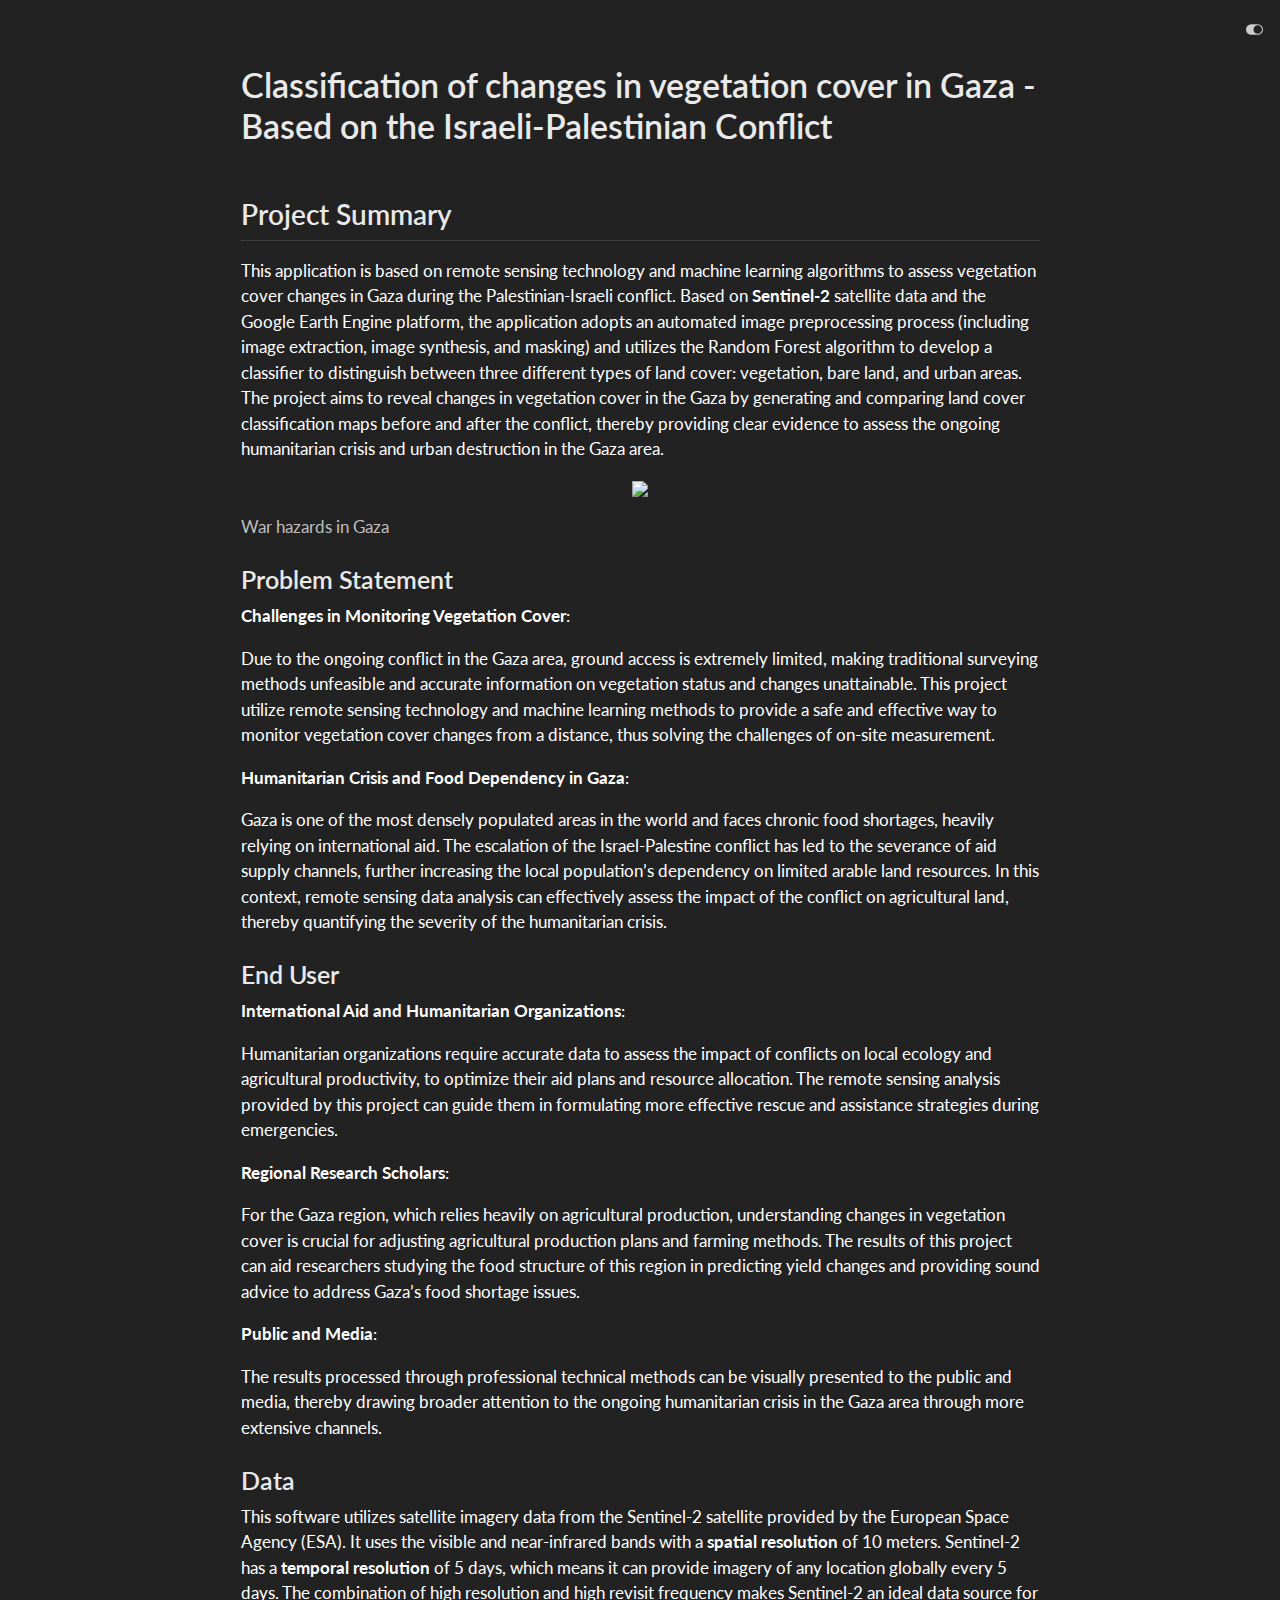
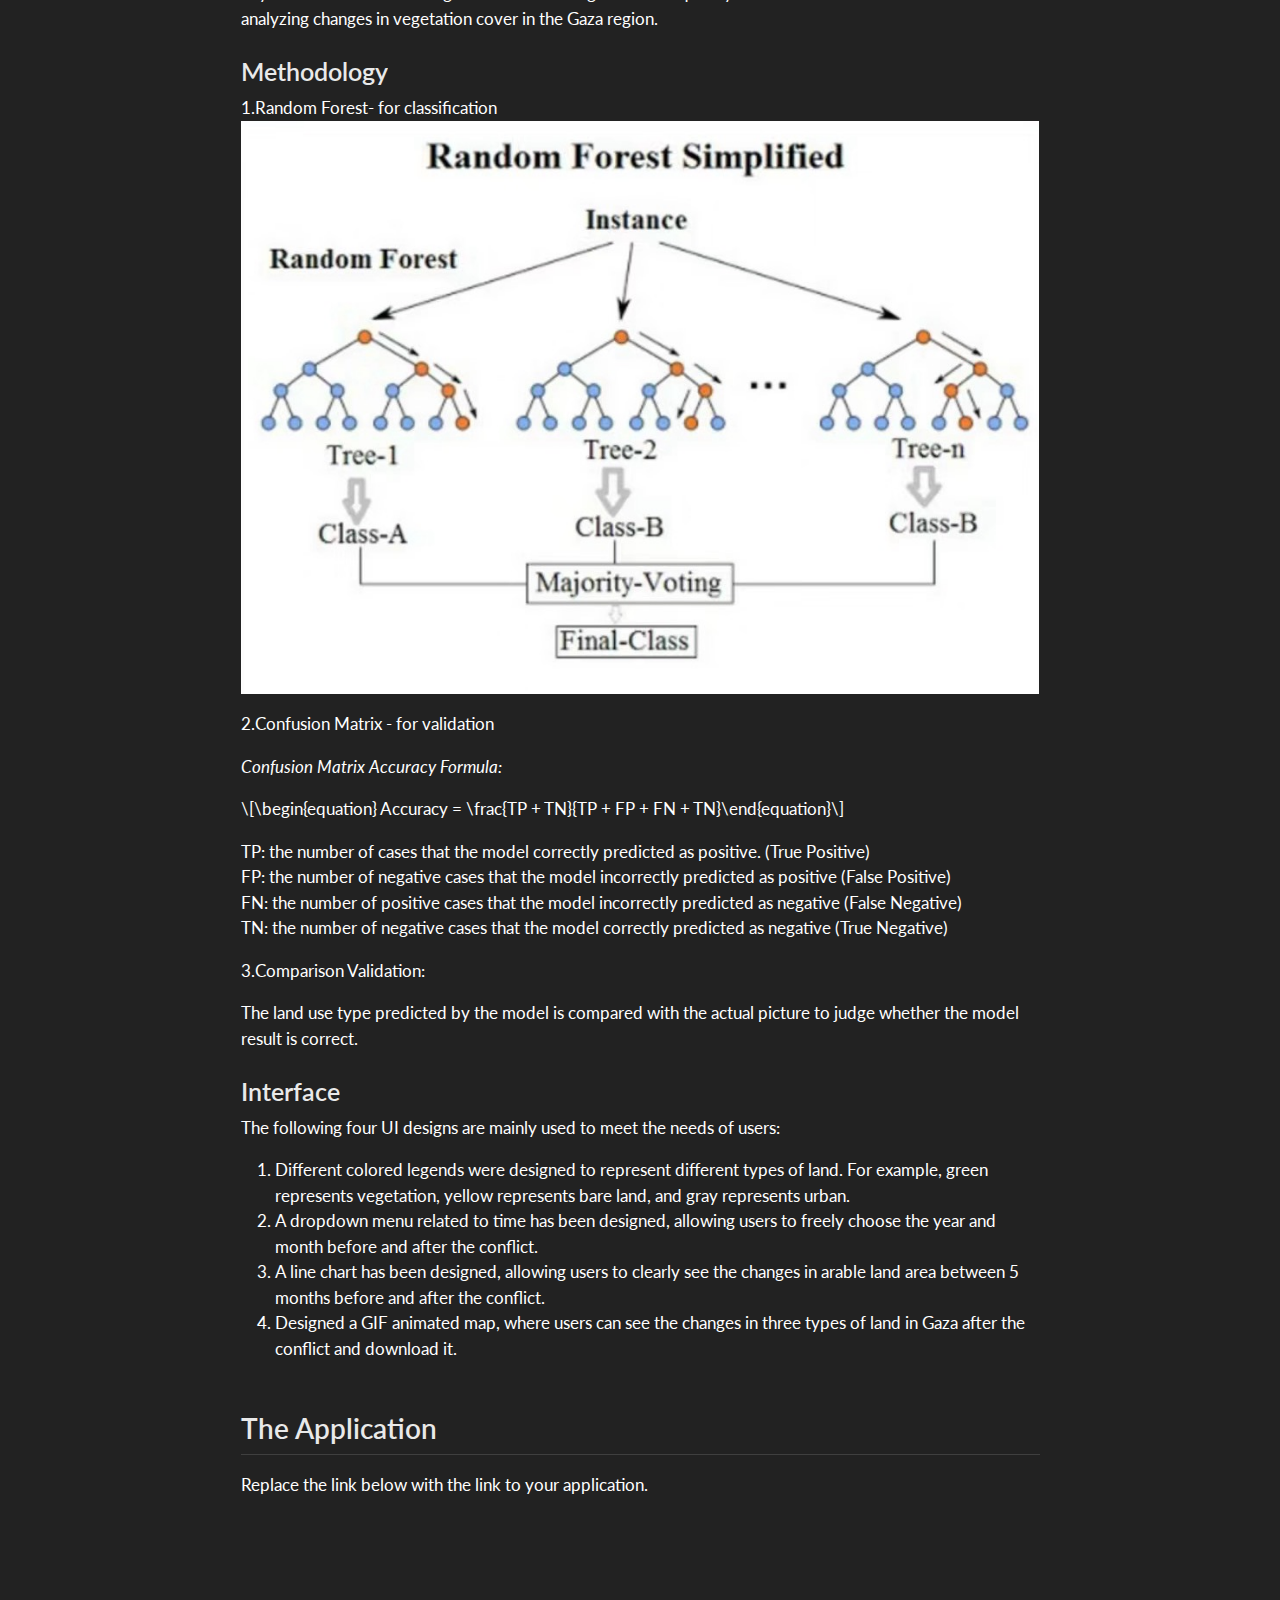
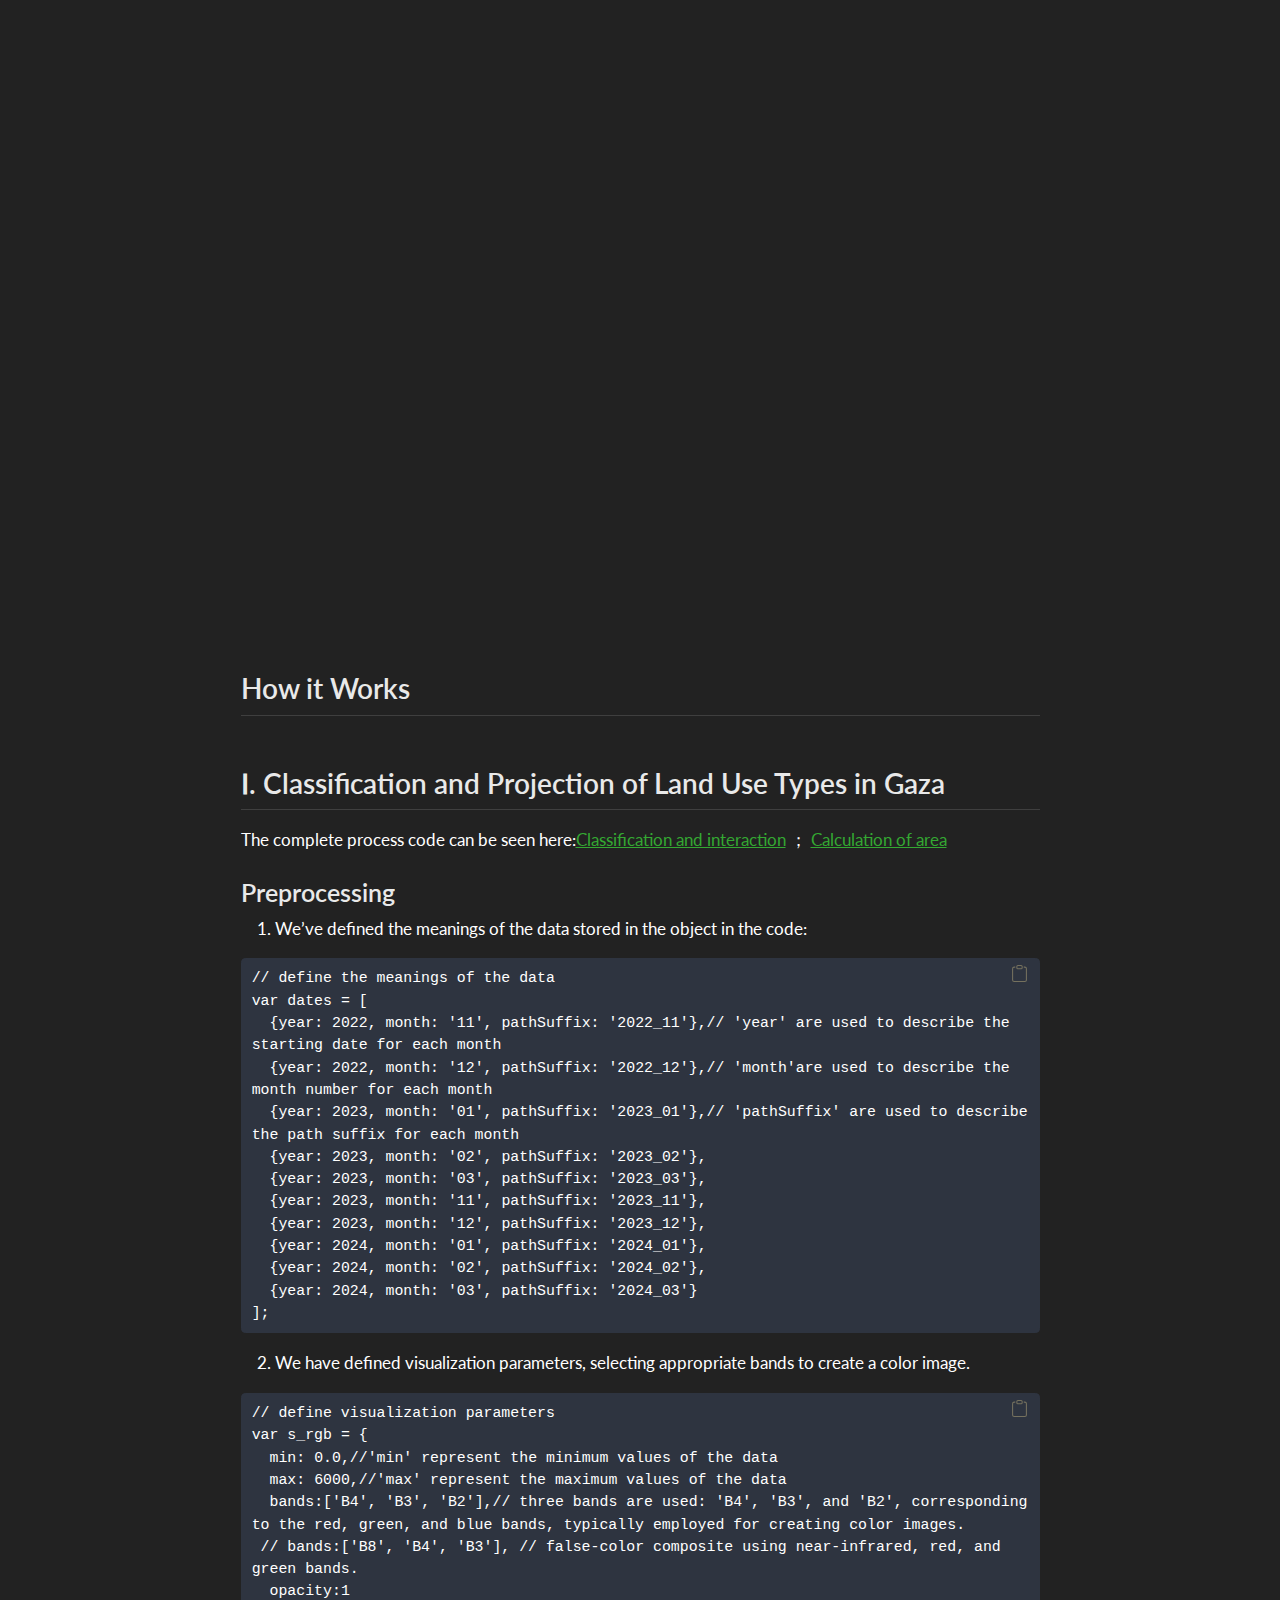
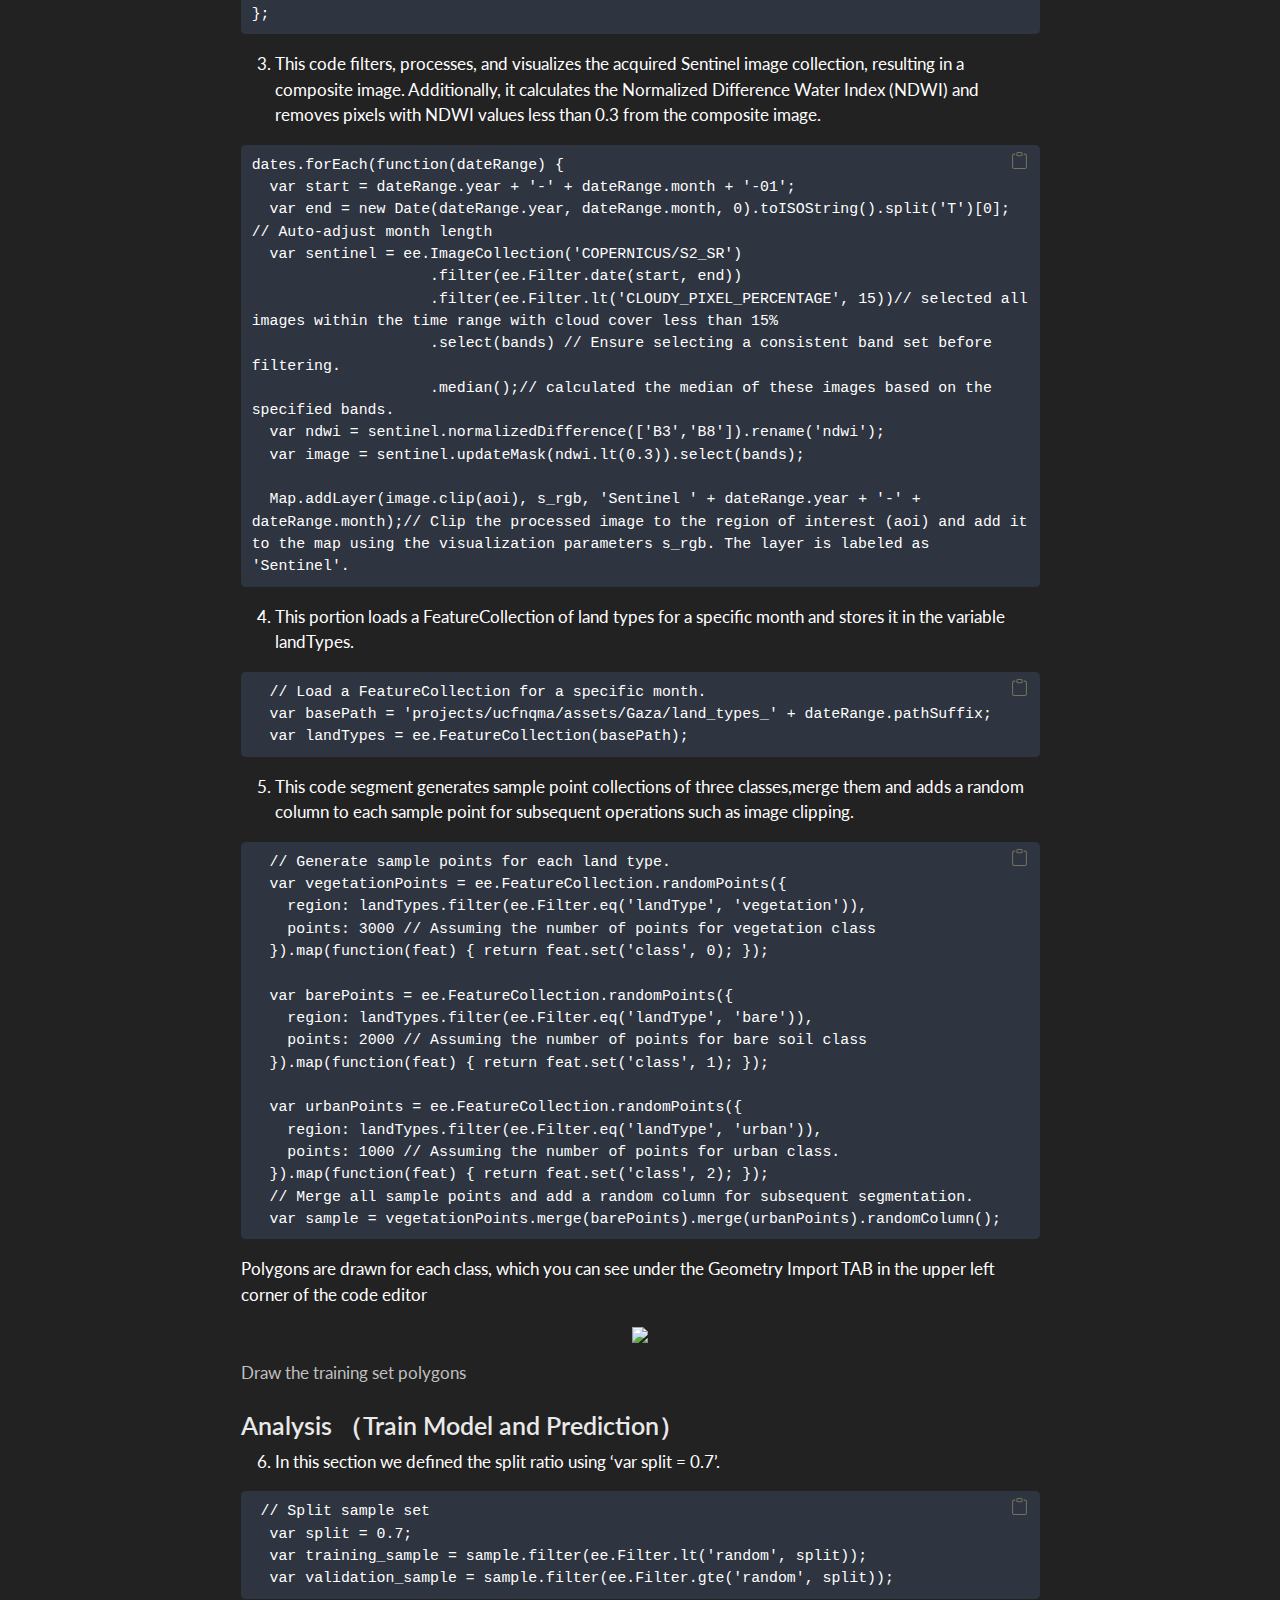
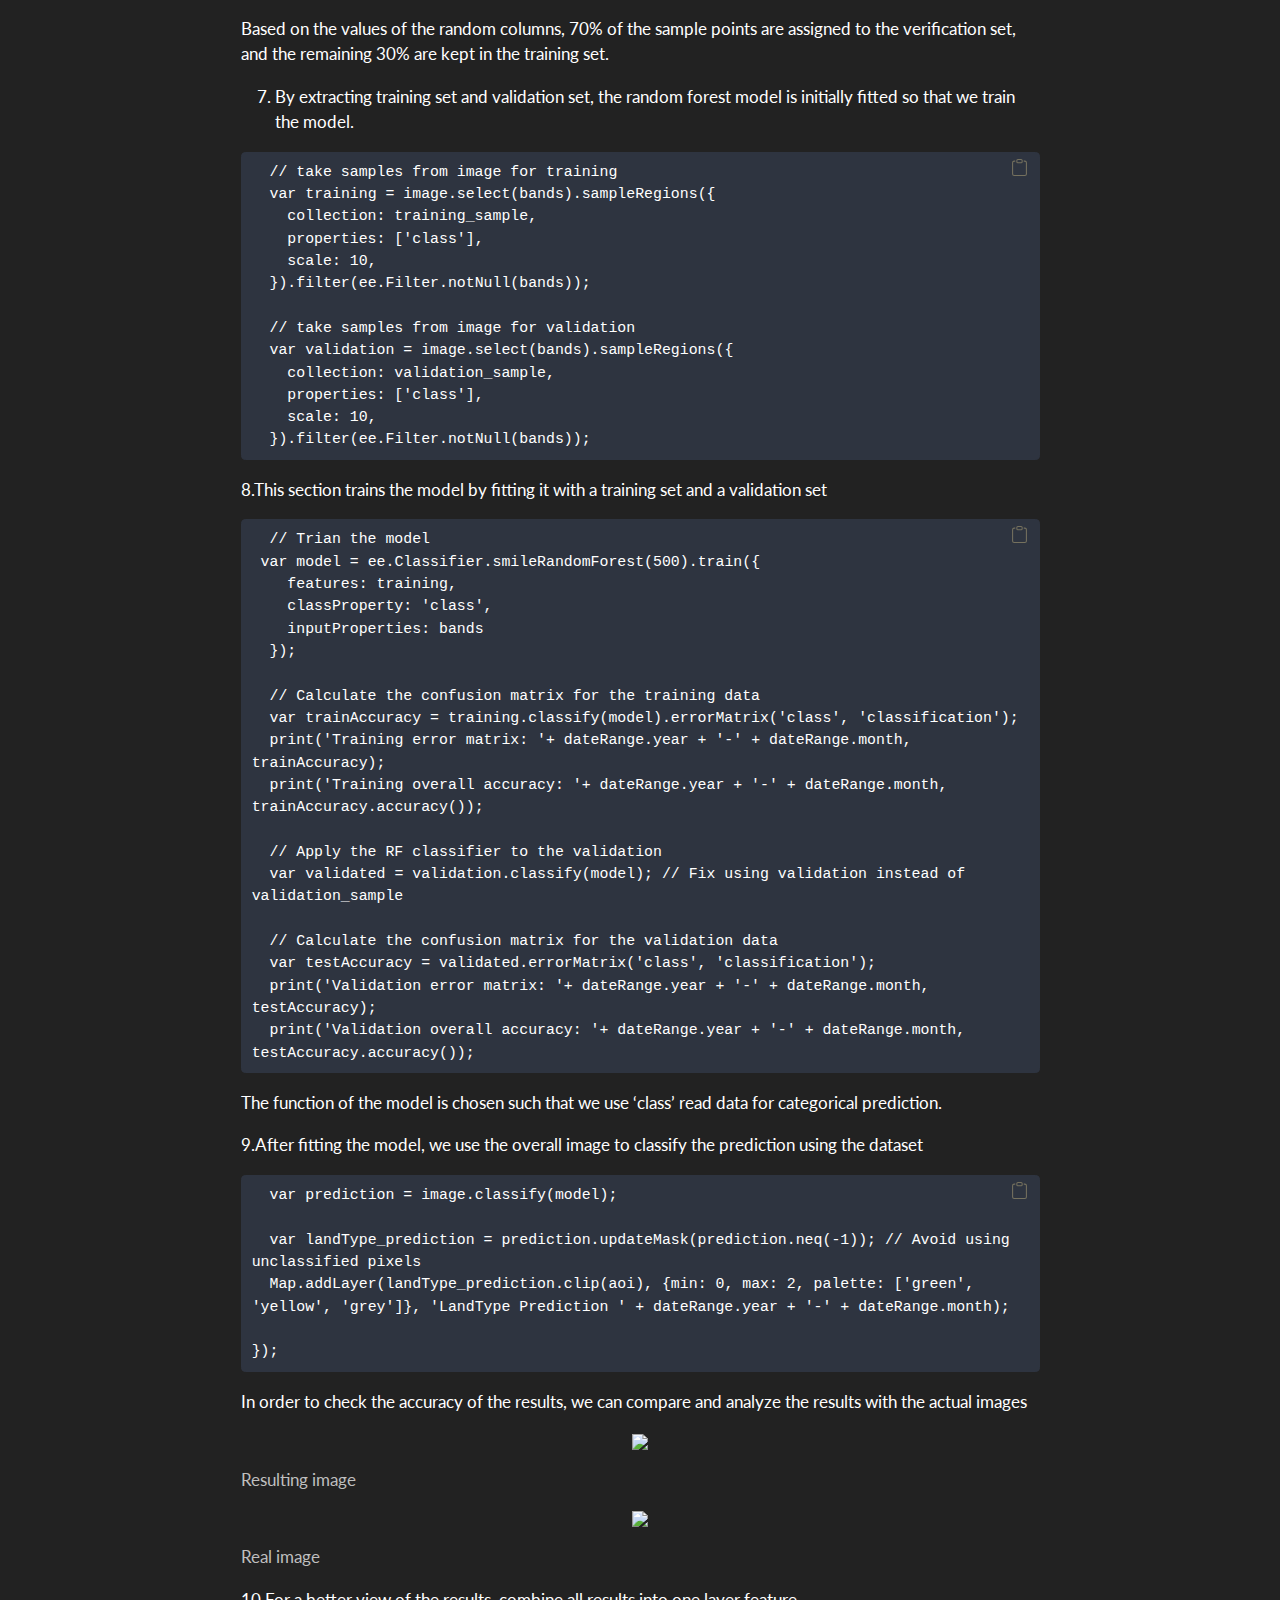
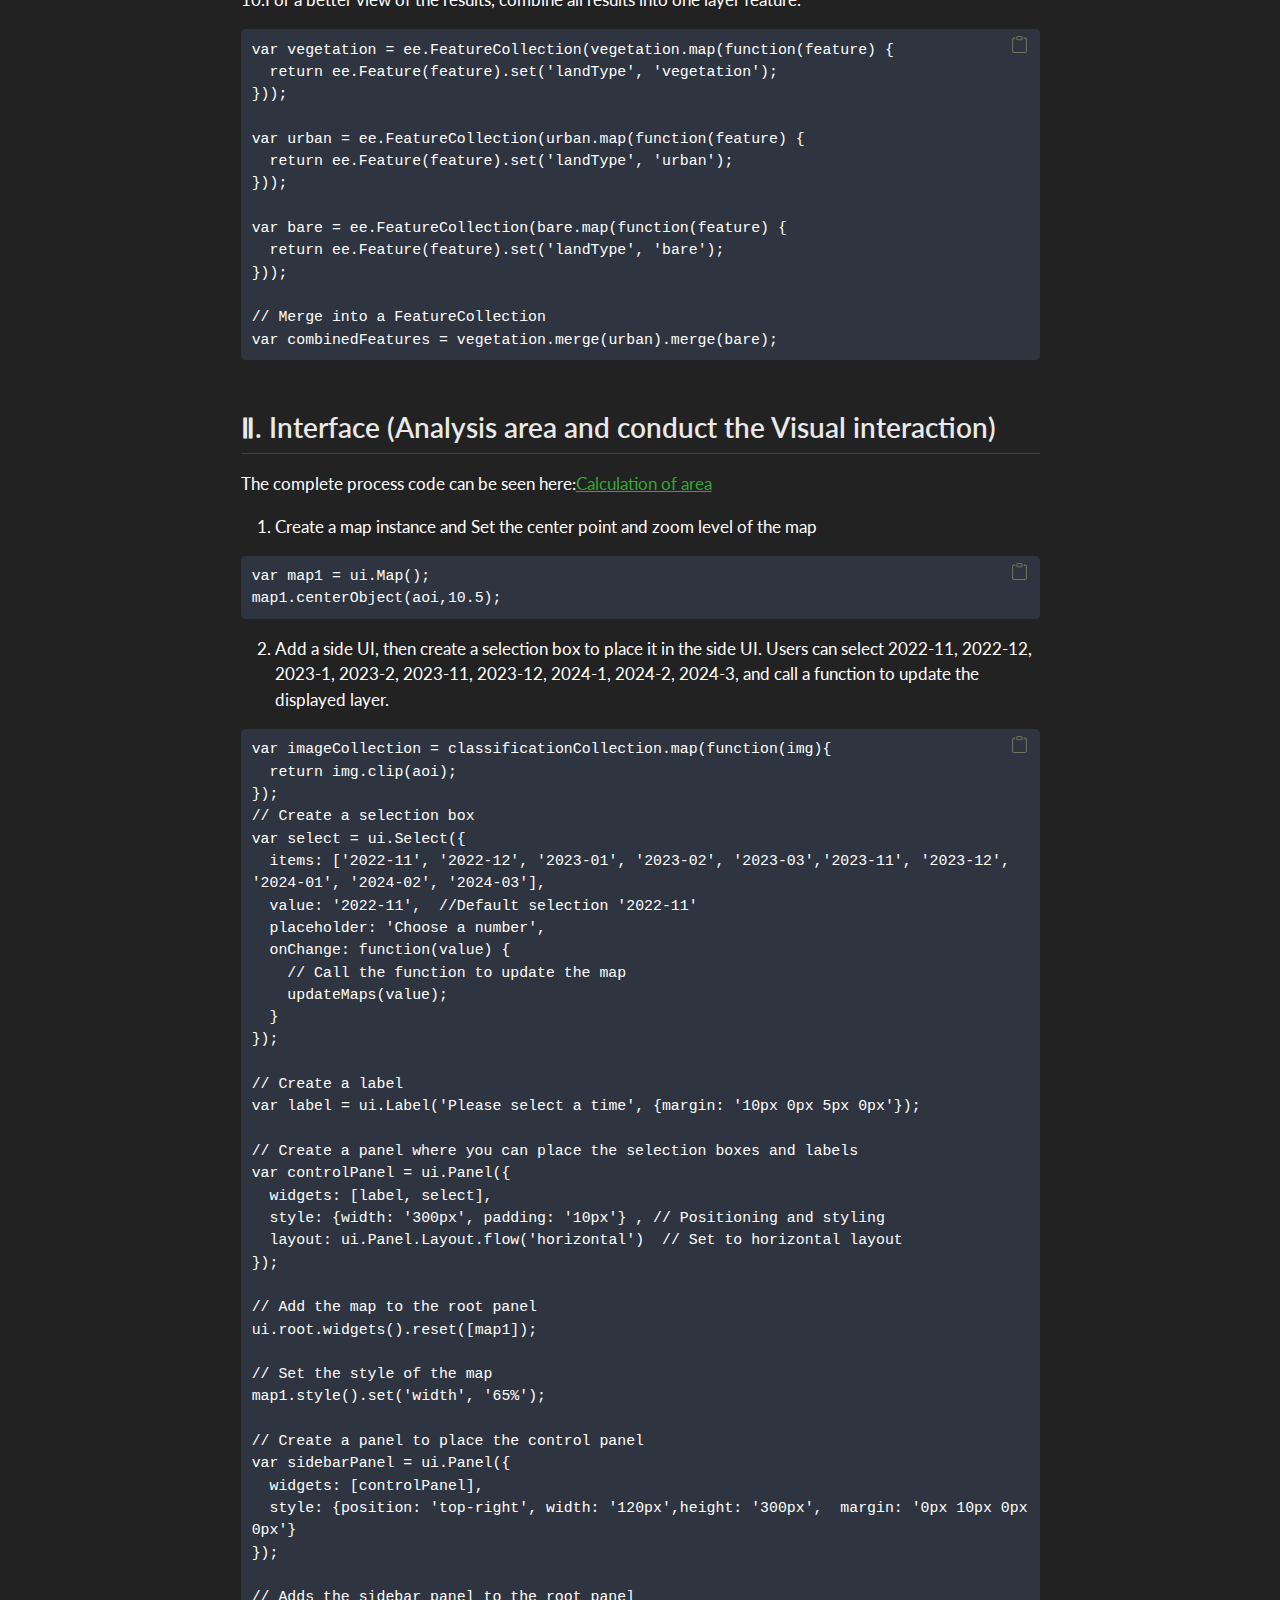
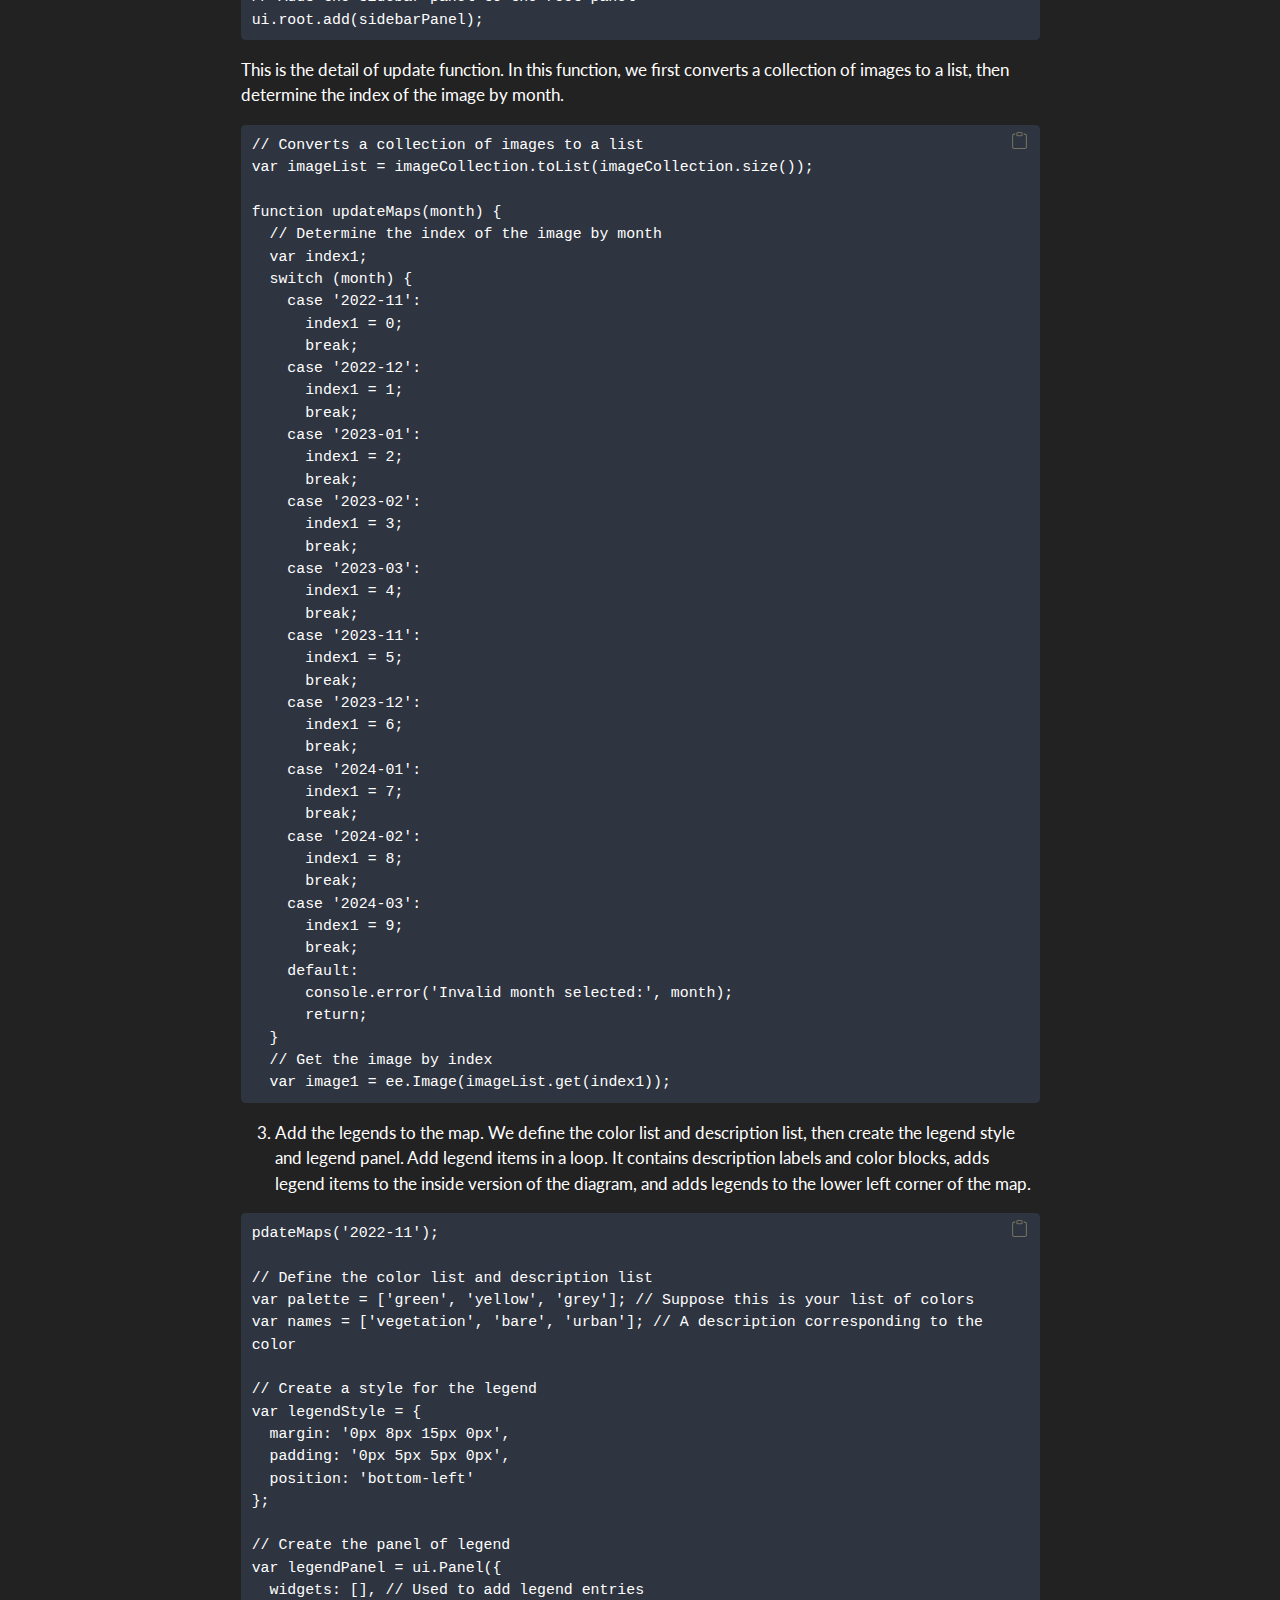
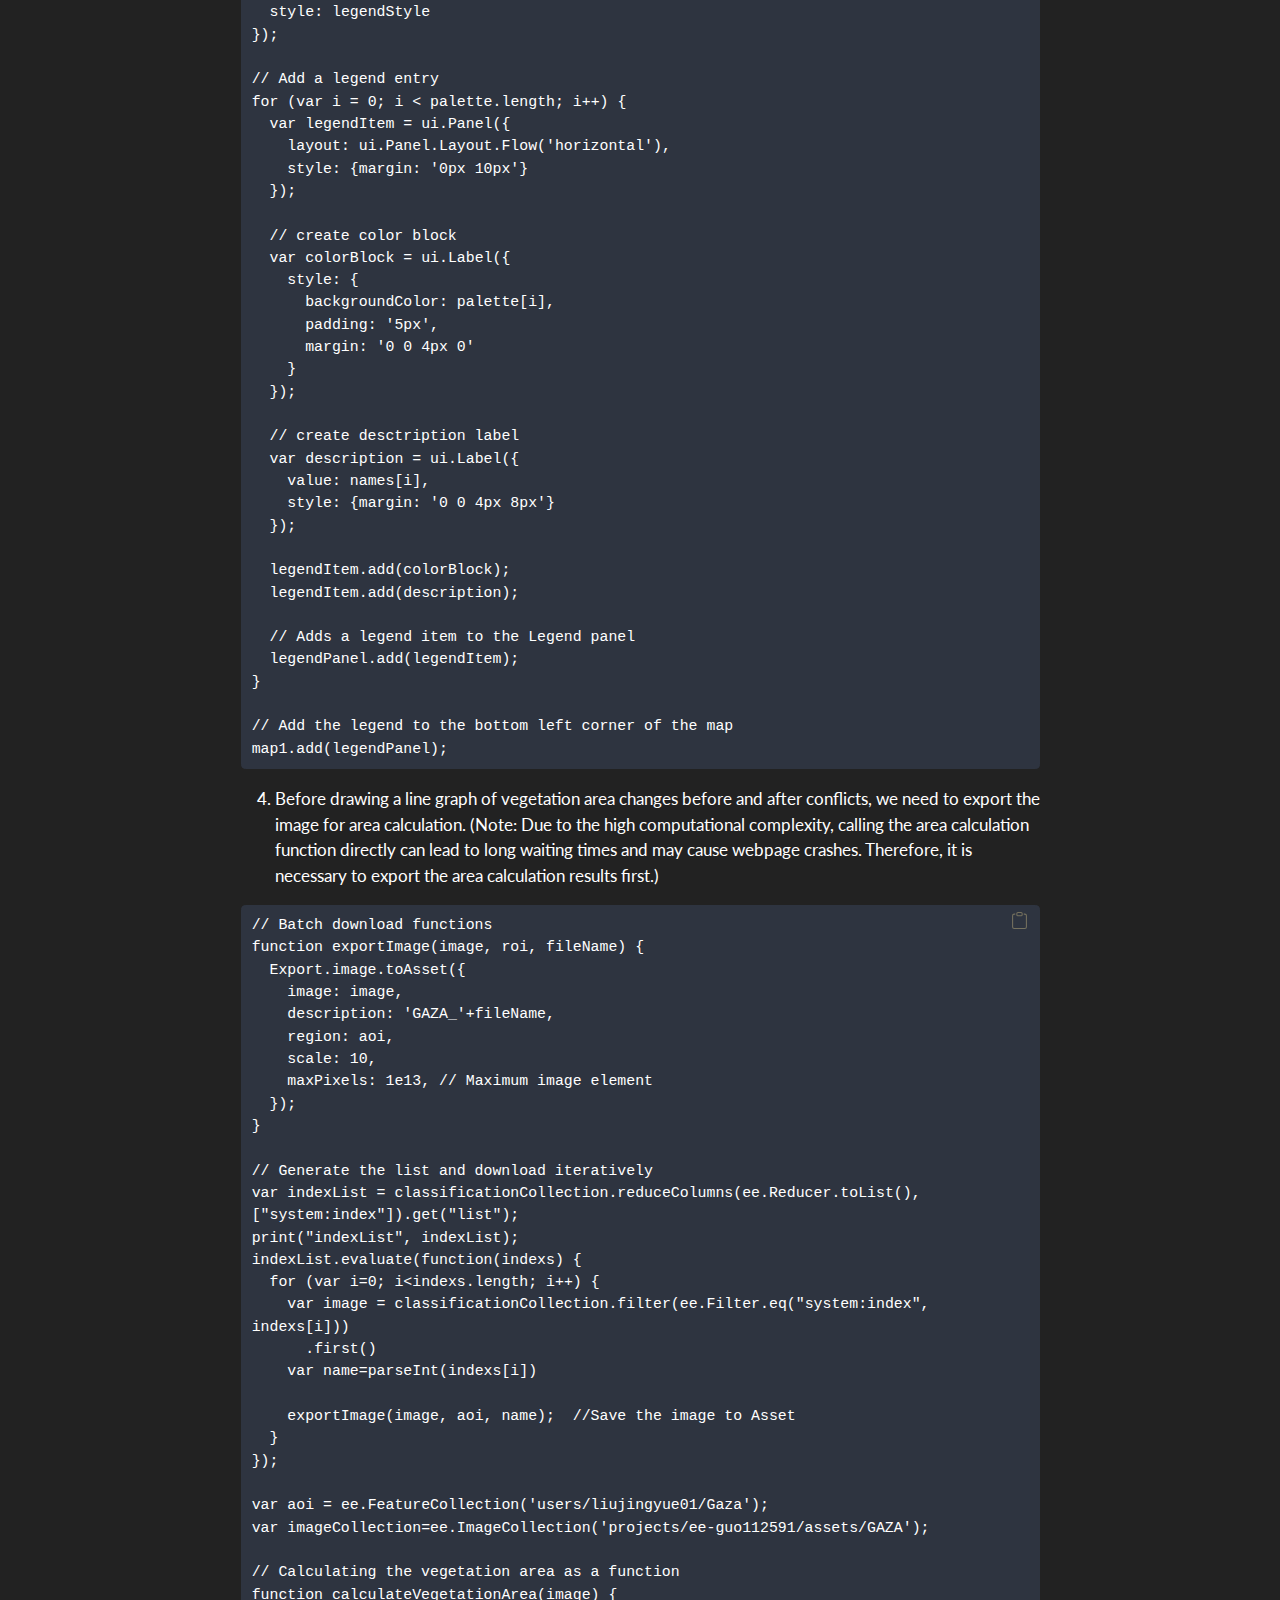
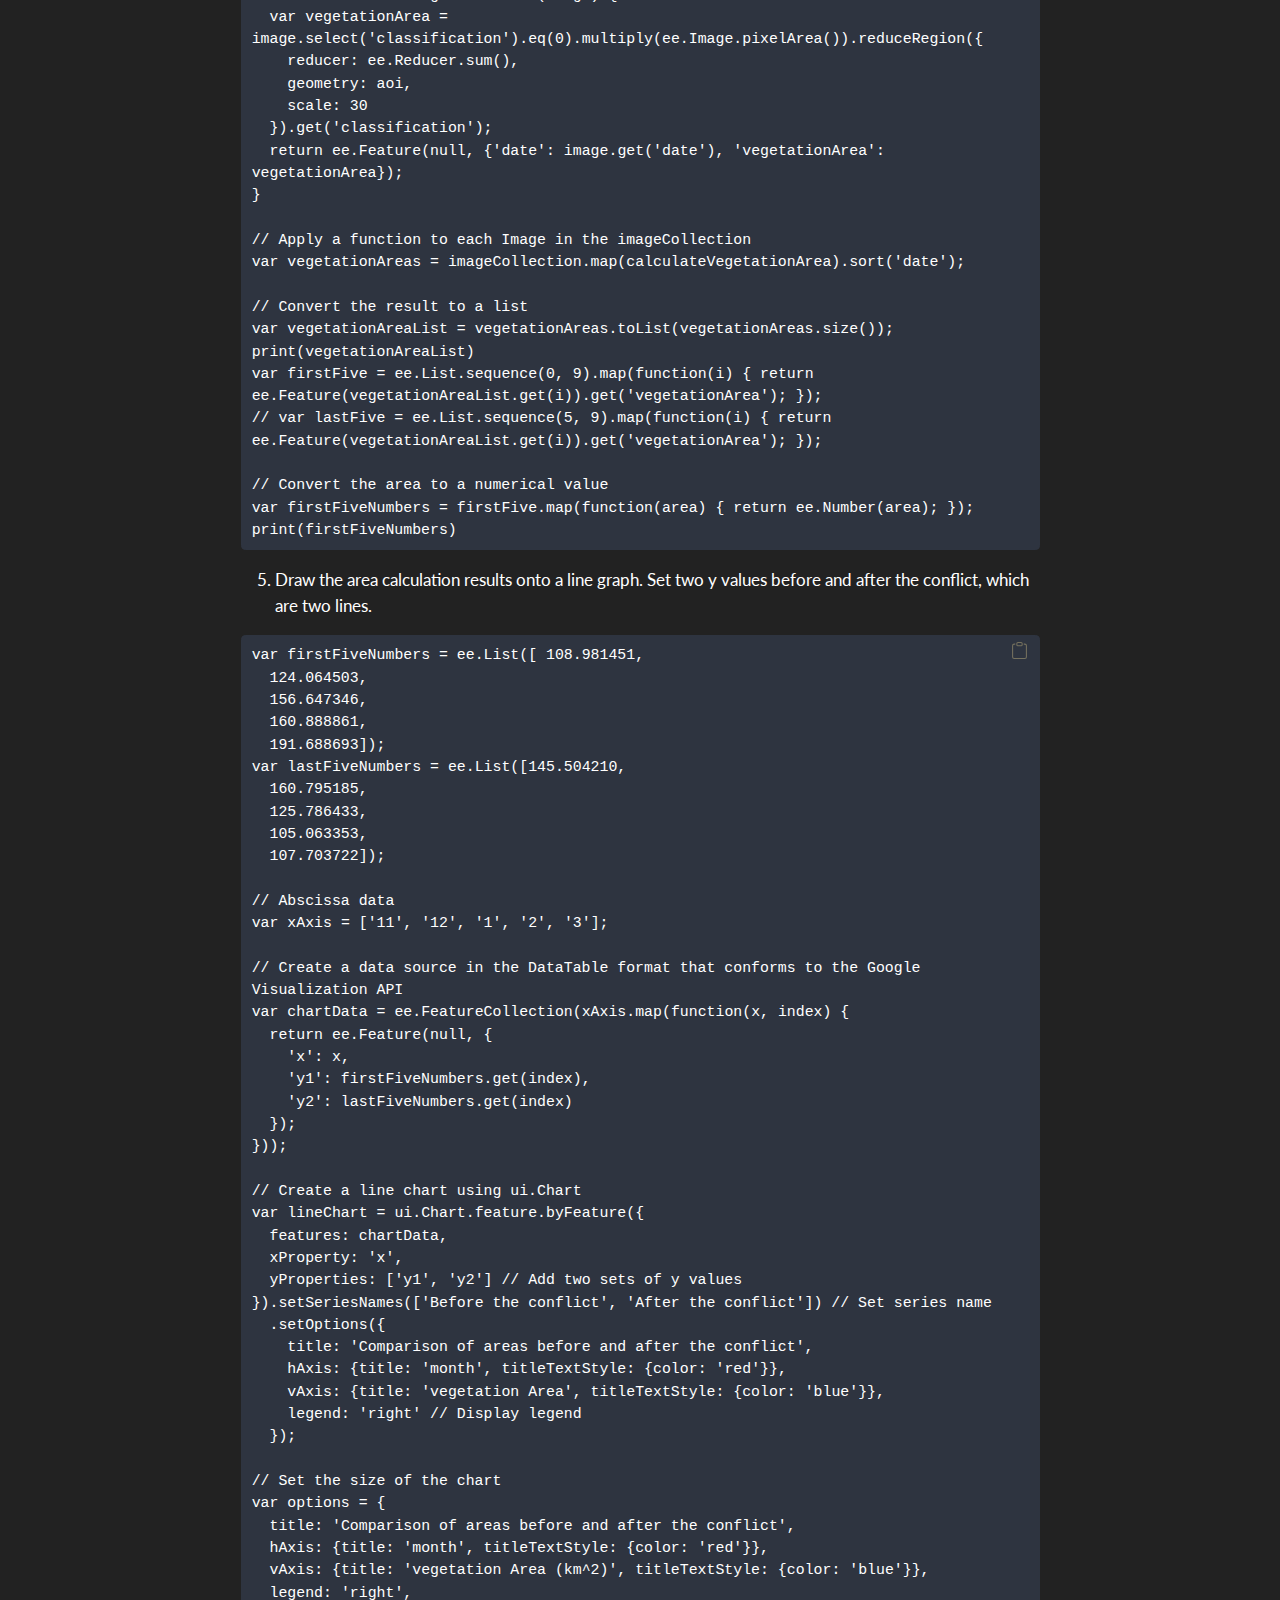
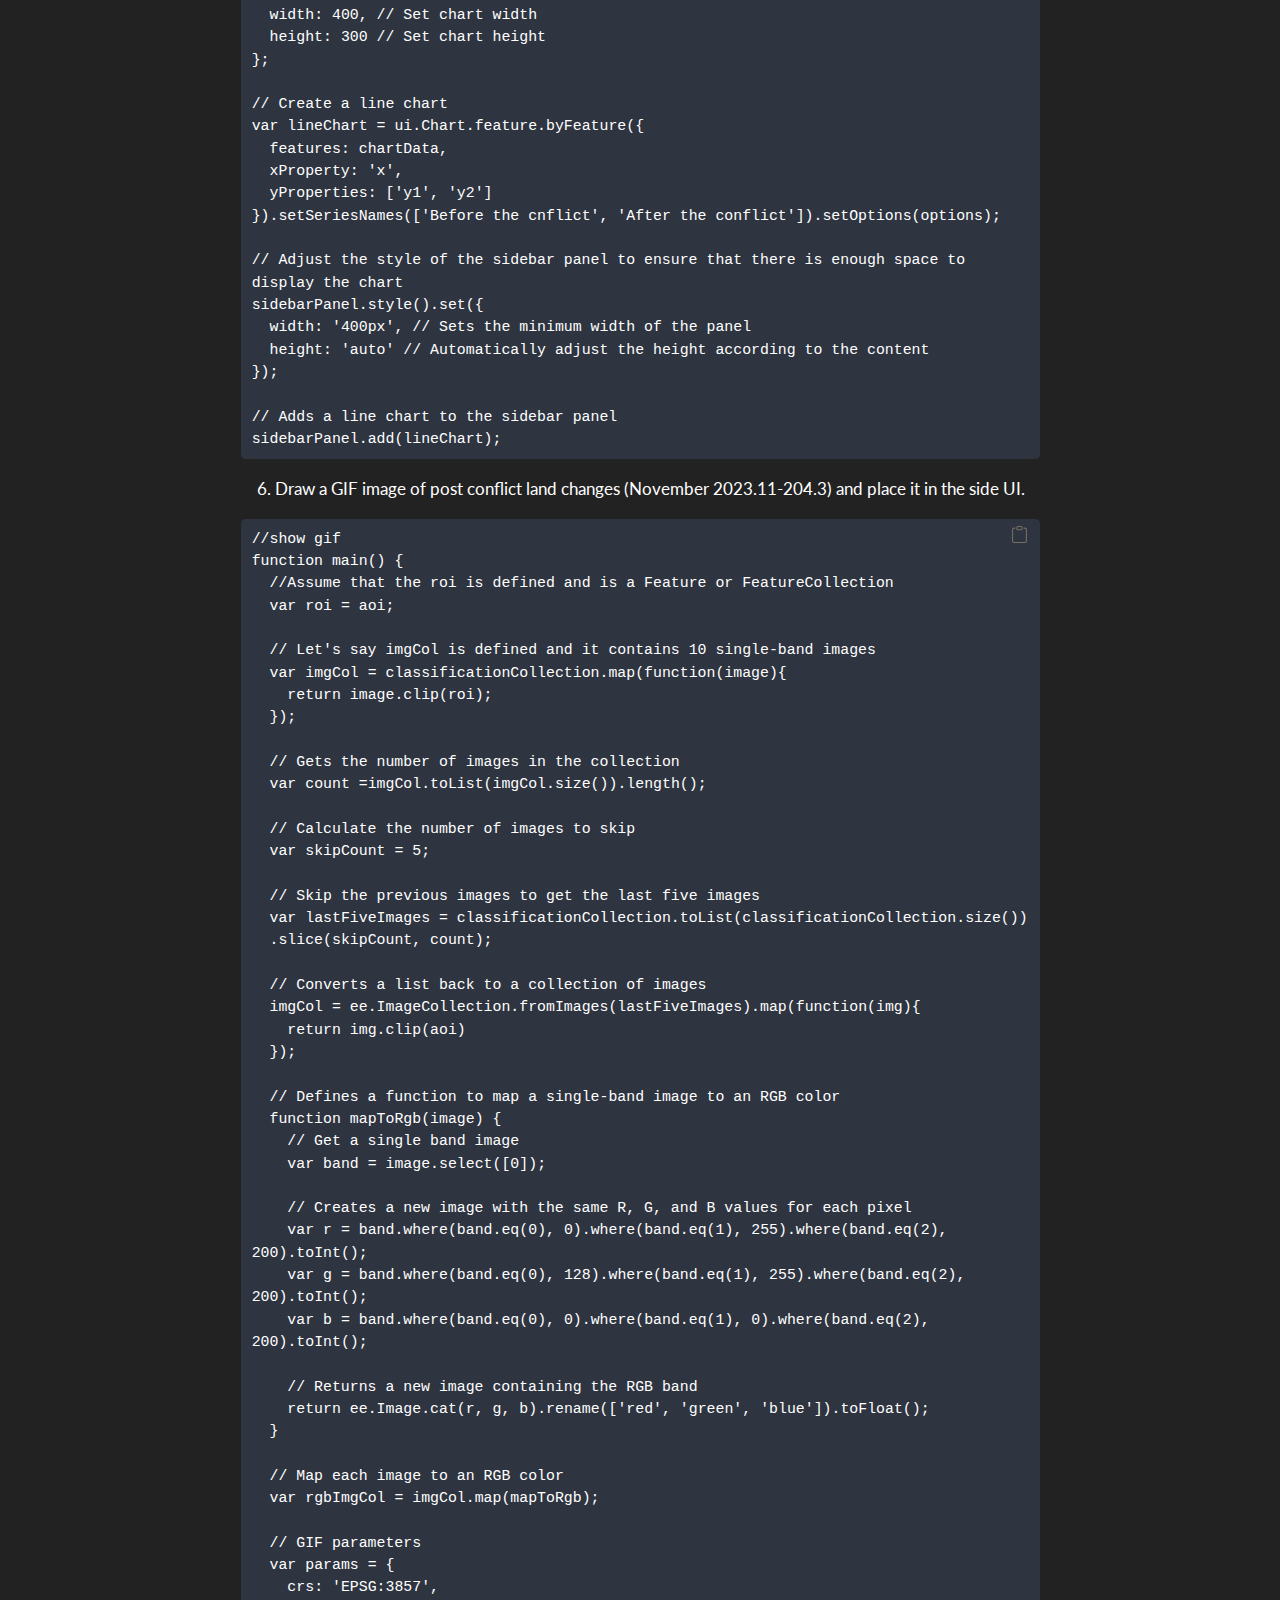
==== commit 2c2b6558: "update" ====
--- a/docs/index.html
+++ b/docs/index.html
@@ -217,6 +217,7 @@
 </section>
 <section id="classification-and-projection-of-land-use-types-in-gaza" class="level2">
 <h2 class="anchored" data-anchor-id="classification-and-projection-of-land-use-types-in-gaza">Ⅰ. Classification and Projection of Land Use Types in Gaza</h2>
+<p>The complete process code can be seen here:<a href="https://code.earthengine.google.com/a26dfaa986b9f0e68fc225e584ce3872">Classification and interaction</a> ； <a href="https://code.earthengine.google.com/9320c592587da44f17c27a9677b7d311">Calculation of area</a></p>
 <section id="preprocessing" class="level3">
 <h3 class="anchored" data-anchor-id="preprocessing">Preprocessing</h3>
 <ol type="1">
@@ -225,15 +226,15 @@
 <div class="sourceCode" id="cb1"><pre class="sourceCode js code-with-copy"><code class="sourceCode javascript"><span id="cb1-1"><a href="#cb1-1" aria-hidden="true" tabindex="-1"></a><span class="co">// define the meanings of the data</span></span>
 <span id="cb1-2"><a href="#cb1-2" aria-hidden="true" tabindex="-1"></a><span class="kw">var</span> dates <span class="op">=</span> [</span>
 <span id="cb1-3"><a href="#cb1-3" aria-hidden="true" tabindex="-1"></a>  {<span class="dt">year</span><span class="op">:</span> <span class="dv">2022</span><span class="op">,</span> <span class="dt">month</span><span class="op">:</span> <span class="st">'11'</span><span class="op">,</span> <span class="dt">pathSuffix</span><span class="op">:</span> <span class="st">'2022_11'</span>}<span class="op">,</span><span class="co">// 'year' are used to describe the starting date for each month</span></span>
-<span id="cb1-4"><a href="#cb1-4" aria-hidden="true" tabindex="-1"></a>  <span class="co">//{year: 2022, month: '12', pathSuffix: '2022_12'},// 'month'are used to describe the month number for each month</span></span>
-<span id="cb1-5"><a href="#cb1-5" aria-hidden="true" tabindex="-1"></a>  <span class="co">//{year: 2023, month: '01', pathSuffix: '2023_01'},// 'pathSuffix' are used to describe the path suffix for each month</span></span>
-<span id="cb1-6"><a href="#cb1-6" aria-hidden="true" tabindex="-1"></a>  <span class="co">//{year: 2023, month: '02', pathSuffix: '2023_02'},</span></span>
-<span id="cb1-7"><a href="#cb1-7" aria-hidden="true" tabindex="-1"></a>  <span class="co">//{year: 2023, month: '03', pathSuffix: '2023_03'},</span></span>
-<span id="cb1-8"><a href="#cb1-8" aria-hidden="true" tabindex="-1"></a>  <span class="co">//{year: 2023, month: '11', pathSuffix: '2023_11'},</span></span>
-<span id="cb1-9"><a href="#cb1-9" aria-hidden="true" tabindex="-1"></a> <span class="co">// {year: 2023, month: '12', pathSuffix: '2023_12'},</span></span>
-<span id="cb1-10"><a href="#cb1-10" aria-hidden="true" tabindex="-1"></a>  <span class="co">//{year: 2024, month: '01', pathSuffix: '2024_01'},</span></span>
-<span id="cb1-11"><a href="#cb1-11" aria-hidden="true" tabindex="-1"></a>  <span class="co">//{year: 2024, month: '02', pathSuffix: '2024_02'},</span></span>
-<span id="cb1-12"><a href="#cb1-12" aria-hidden="true" tabindex="-1"></a>  <span class="co">//{year: 2024, month: '03', pathSuffix: '2024_03'}</span></span>
+<span id="cb1-4"><a href="#cb1-4" aria-hidden="true" tabindex="-1"></a>  {<span class="dt">year</span><span class="op">:</span> <span class="dv">2022</span><span class="op">,</span> <span class="dt">month</span><span class="op">:</span> <span class="st">'12'</span><span class="op">,</span> <span class="dt">pathSuffix</span><span class="op">:</span> <span class="st">'2022_12'</span>}<span class="op">,</span><span class="co">// 'month'are used to describe the month number for each month</span></span>
+<span id="cb1-5"><a href="#cb1-5" aria-hidden="true" tabindex="-1"></a>  {<span class="dt">year</span><span class="op">:</span> <span class="dv">2023</span><span class="op">,</span> <span class="dt">month</span><span class="op">:</span> <span class="st">'01'</span><span class="op">,</span> <span class="dt">pathSuffix</span><span class="op">:</span> <span class="st">'2023_01'</span>}<span class="op">,</span><span class="co">// 'pathSuffix' are used to describe the path suffix for each month</span></span>
+<span id="cb1-6"><a href="#cb1-6" aria-hidden="true" tabindex="-1"></a>  {<span class="dt">year</span><span class="op">:</span> <span class="dv">2023</span><span class="op">,</span> <span class="dt">month</span><span class="op">:</span> <span class="st">'02'</span><span class="op">,</span> <span class="dt">pathSuffix</span><span class="op">:</span> <span class="st">'2023_02'</span>}<span class="op">,</span></span>
+<span id="cb1-7"><a href="#cb1-7" aria-hidden="true" tabindex="-1"></a>  {<span class="dt">year</span><span class="op">:</span> <span class="dv">2023</span><span class="op">,</span> <span class="dt">month</span><span class="op">:</span> <span class="st">'03'</span><span class="op">,</span> <span class="dt">pathSuffix</span><span class="op">:</span> <span class="st">'2023_03'</span>}<span class="op">,</span></span>
+<span id="cb1-8"><a href="#cb1-8" aria-hidden="true" tabindex="-1"></a>  {<span class="dt">year</span><span class="op">:</span> <span class="dv">2023</span><span class="op">,</span> <span class="dt">month</span><span class="op">:</span> <span class="st">'11'</span><span class="op">,</span> <span class="dt">pathSuffix</span><span class="op">:</span> <span class="st">'2023_11'</span>}<span class="op">,</span></span>
+<span id="cb1-9"><a href="#cb1-9" aria-hidden="true" tabindex="-1"></a>  {<span class="dt">year</span><span class="op">:</span> <span class="dv">2023</span><span class="op">,</span> <span class="dt">month</span><span class="op">:</span> <span class="st">'12'</span><span class="op">,</span> <span class="dt">pathSuffix</span><span class="op">:</span> <span class="st">'2023_12'</span>}<span class="op">,</span></span>
+<span id="cb1-10"><a href="#cb1-10" aria-hidden="true" tabindex="-1"></a>  {<span class="dt">year</span><span class="op">:</span> <span class="dv">2024</span><span class="op">,</span> <span class="dt">month</span><span class="op">:</span> <span class="st">'01'</span><span class="op">,</span> <span class="dt">pathSuffix</span><span class="op">:</span> <span class="st">'2024_01'</span>}<span class="op">,</span></span>
+<span id="cb1-11"><a href="#cb1-11" aria-hidden="true" tabindex="-1"></a>  {<span class="dt">year</span><span class="op">:</span> <span class="dv">2024</span><span class="op">,</span> <span class="dt">month</span><span class="op">:</span> <span class="st">'02'</span><span class="op">,</span> <span class="dt">pathSuffix</span><span class="op">:</span> <span class="st">'2024_02'</span>}<span class="op">,</span></span>
+<span id="cb1-12"><a href="#cb1-12" aria-hidden="true" tabindex="-1"></a>  {<span class="dt">year</span><span class="op">:</span> <span class="dv">2024</span><span class="op">,</span> <span class="dt">month</span><span class="op">:</span> <span class="st">'03'</span><span class="op">,</span> <span class="dt">pathSuffix</span><span class="op">:</span> <span class="st">'2024_03'</span>}</span>
 <span id="cb1-13"><a href="#cb1-13" aria-hidden="true" tabindex="-1"></a>]<span class="op">;</span></span></code><button title="Copy to Clipboard" class="code-copy-button"><i class="bi"></i></button></pre></div>
 <ol start="2" type="1">
 <li>We have defined visualization parameters, selecting appropriate bands to create a color image.</li>
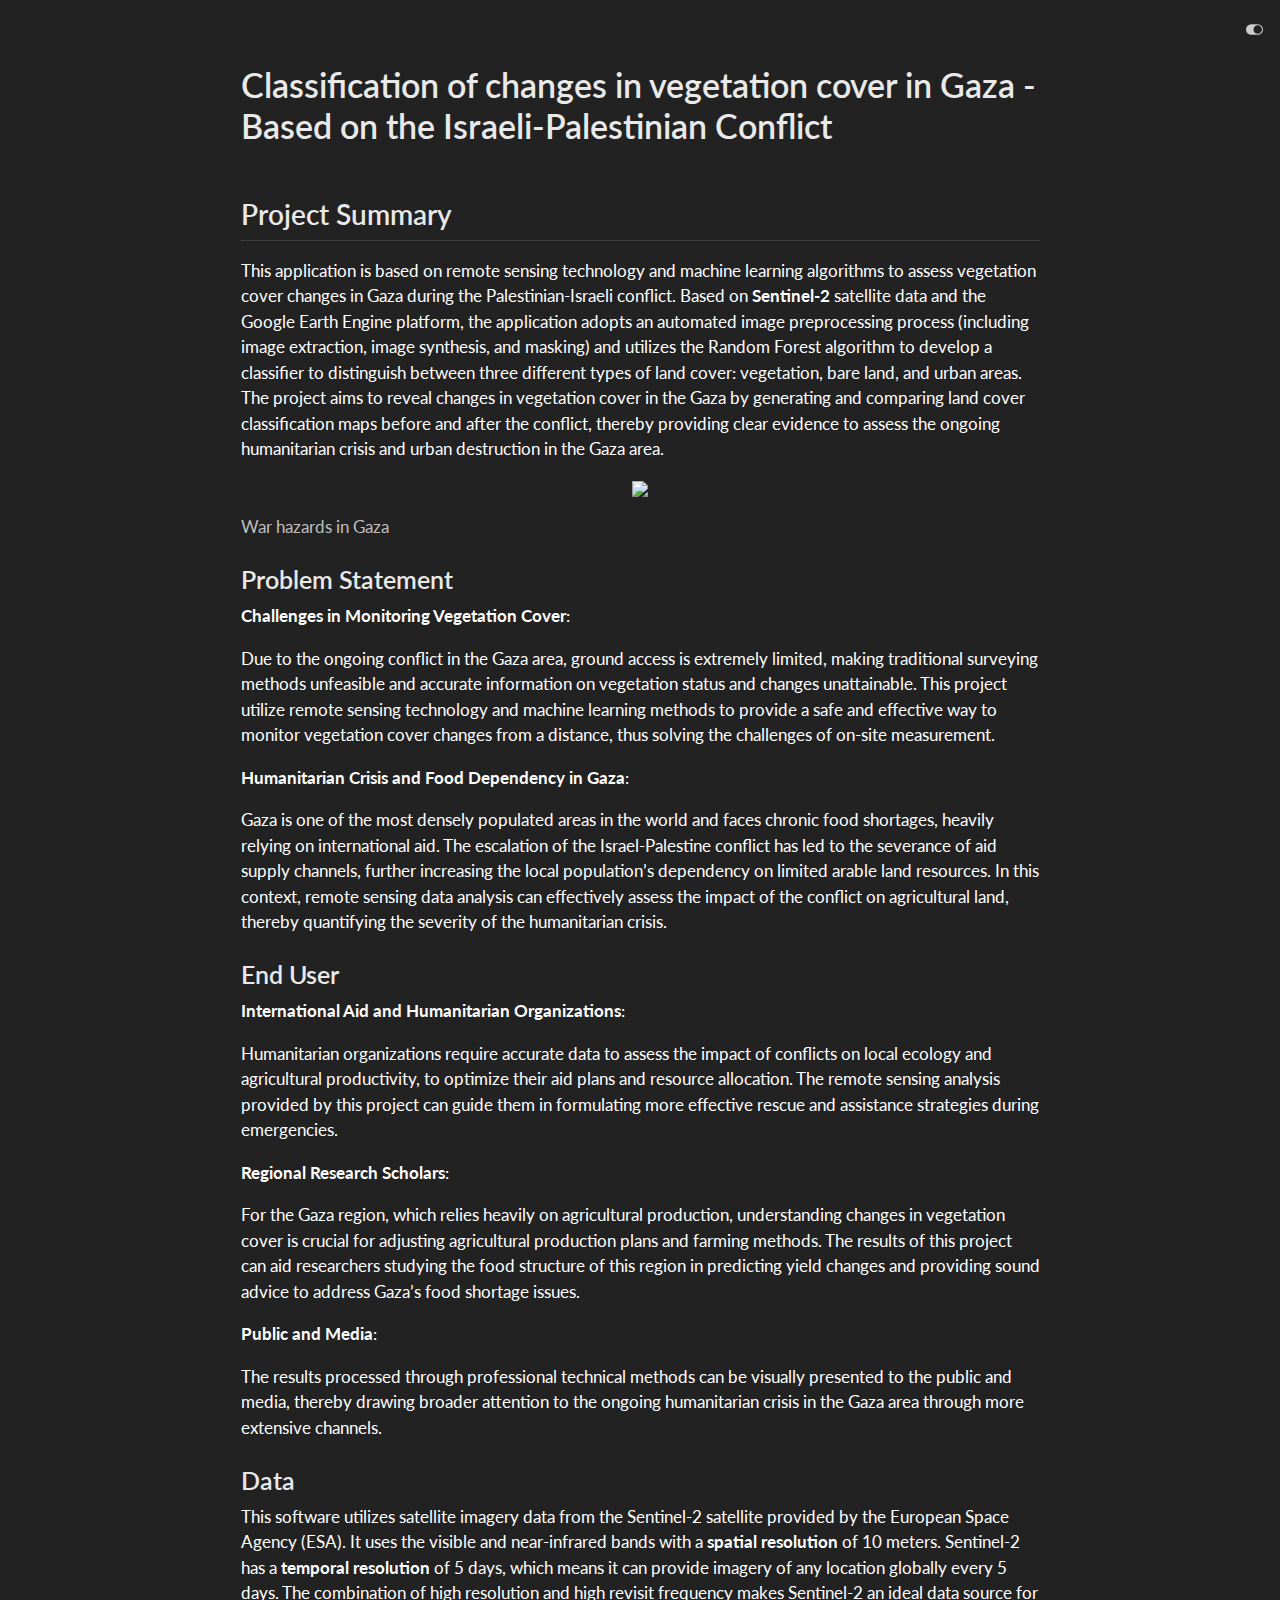
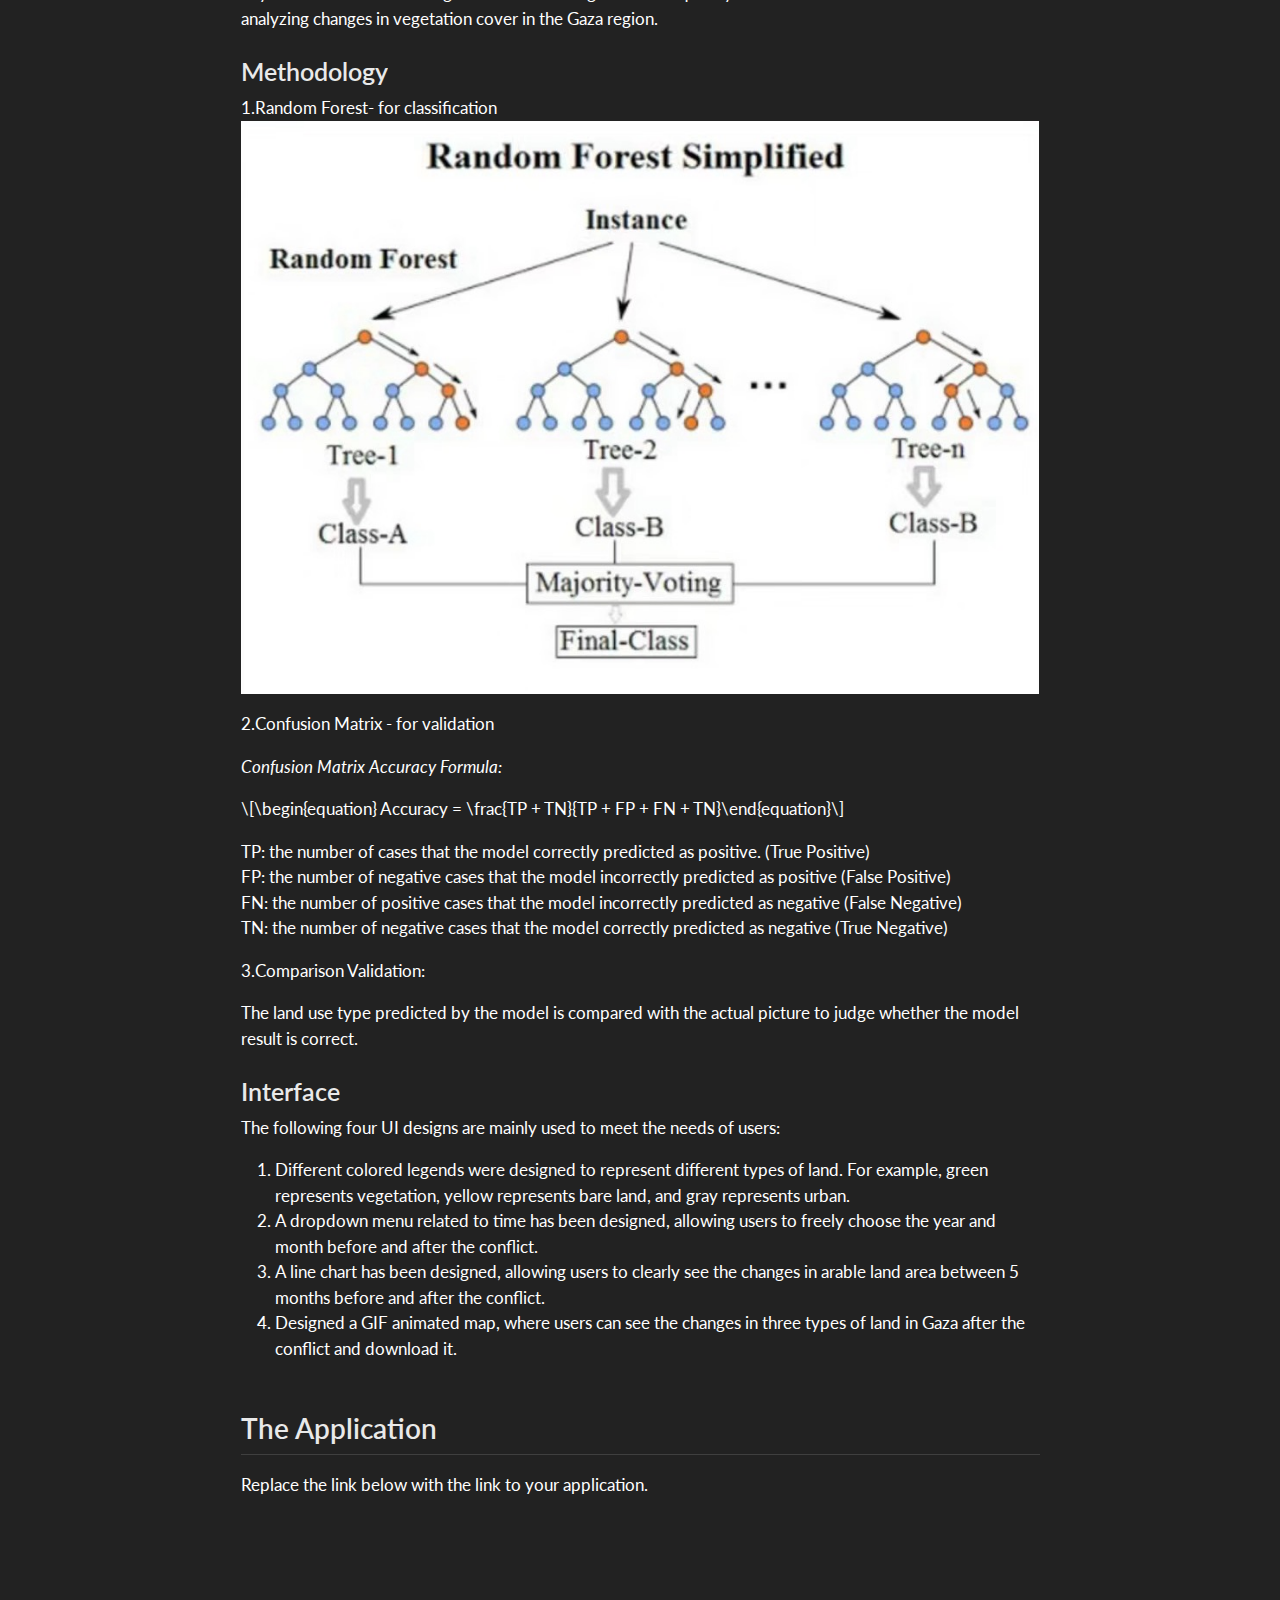
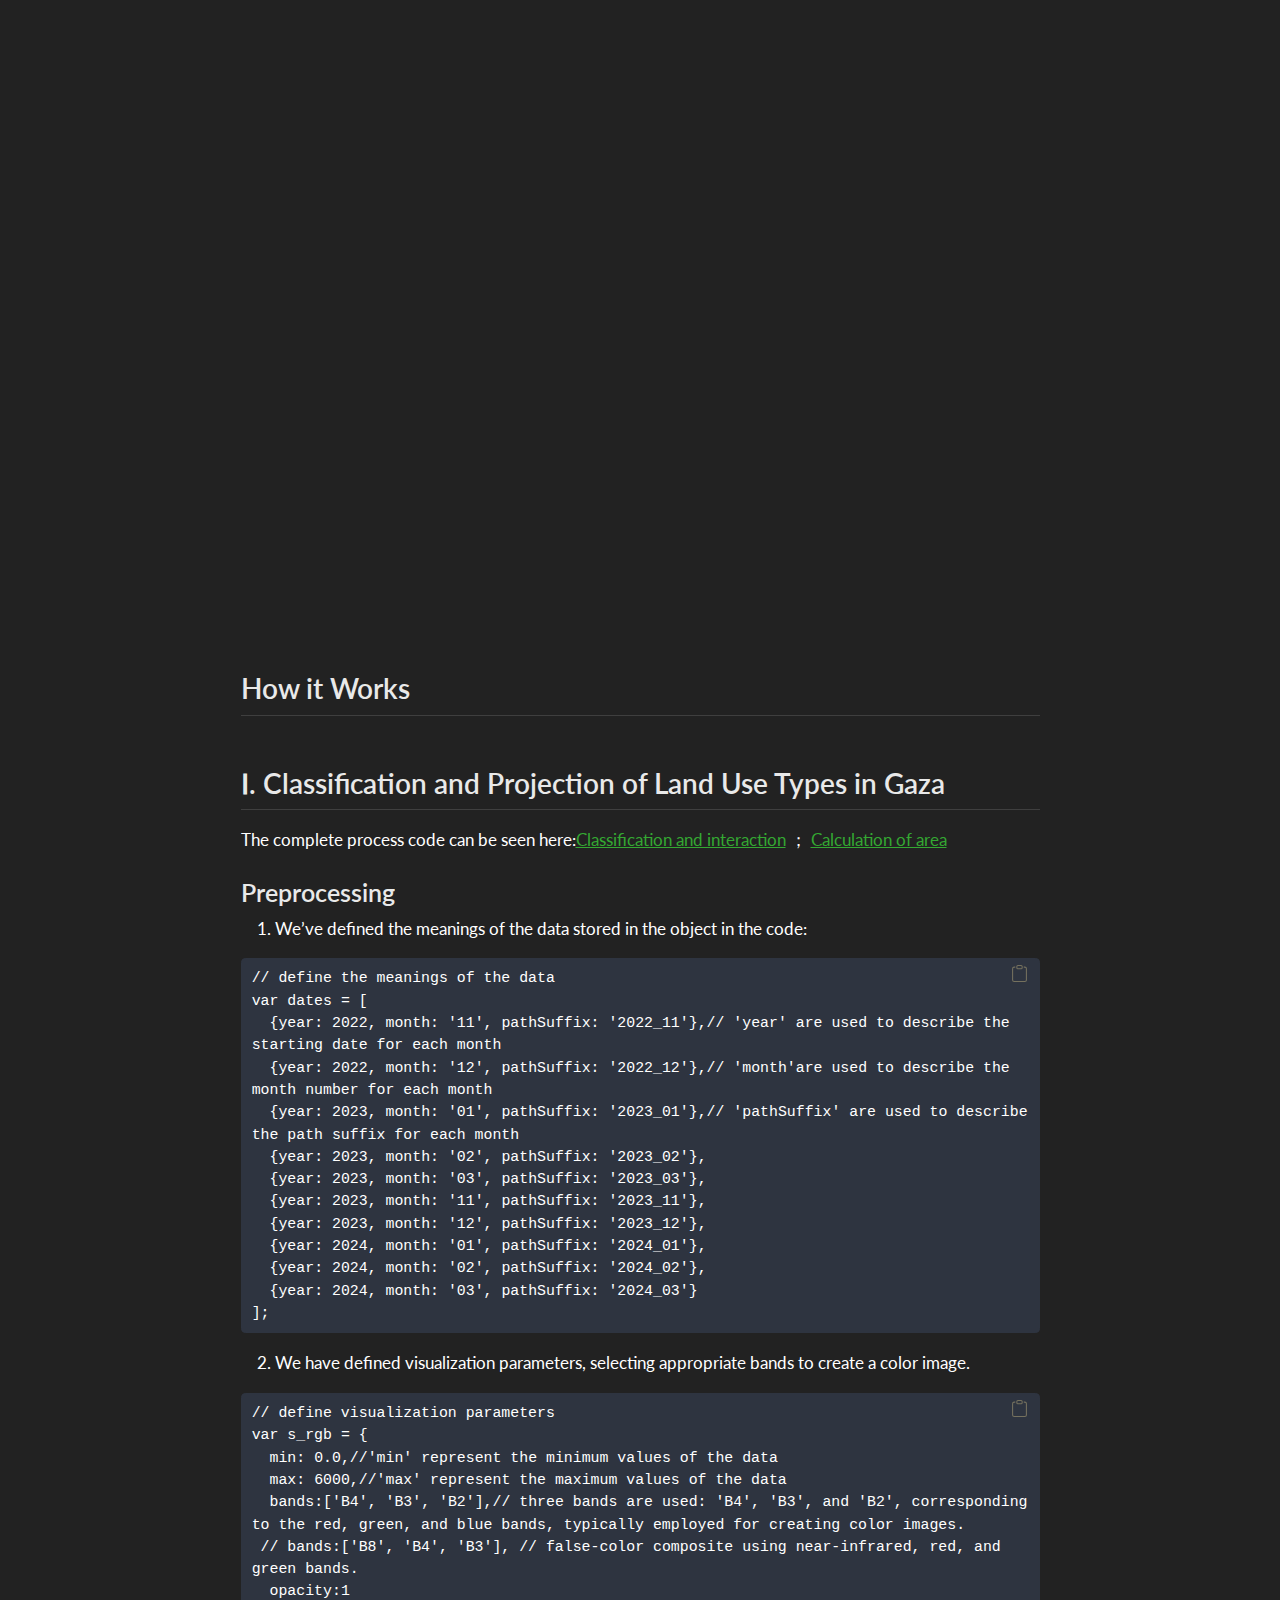
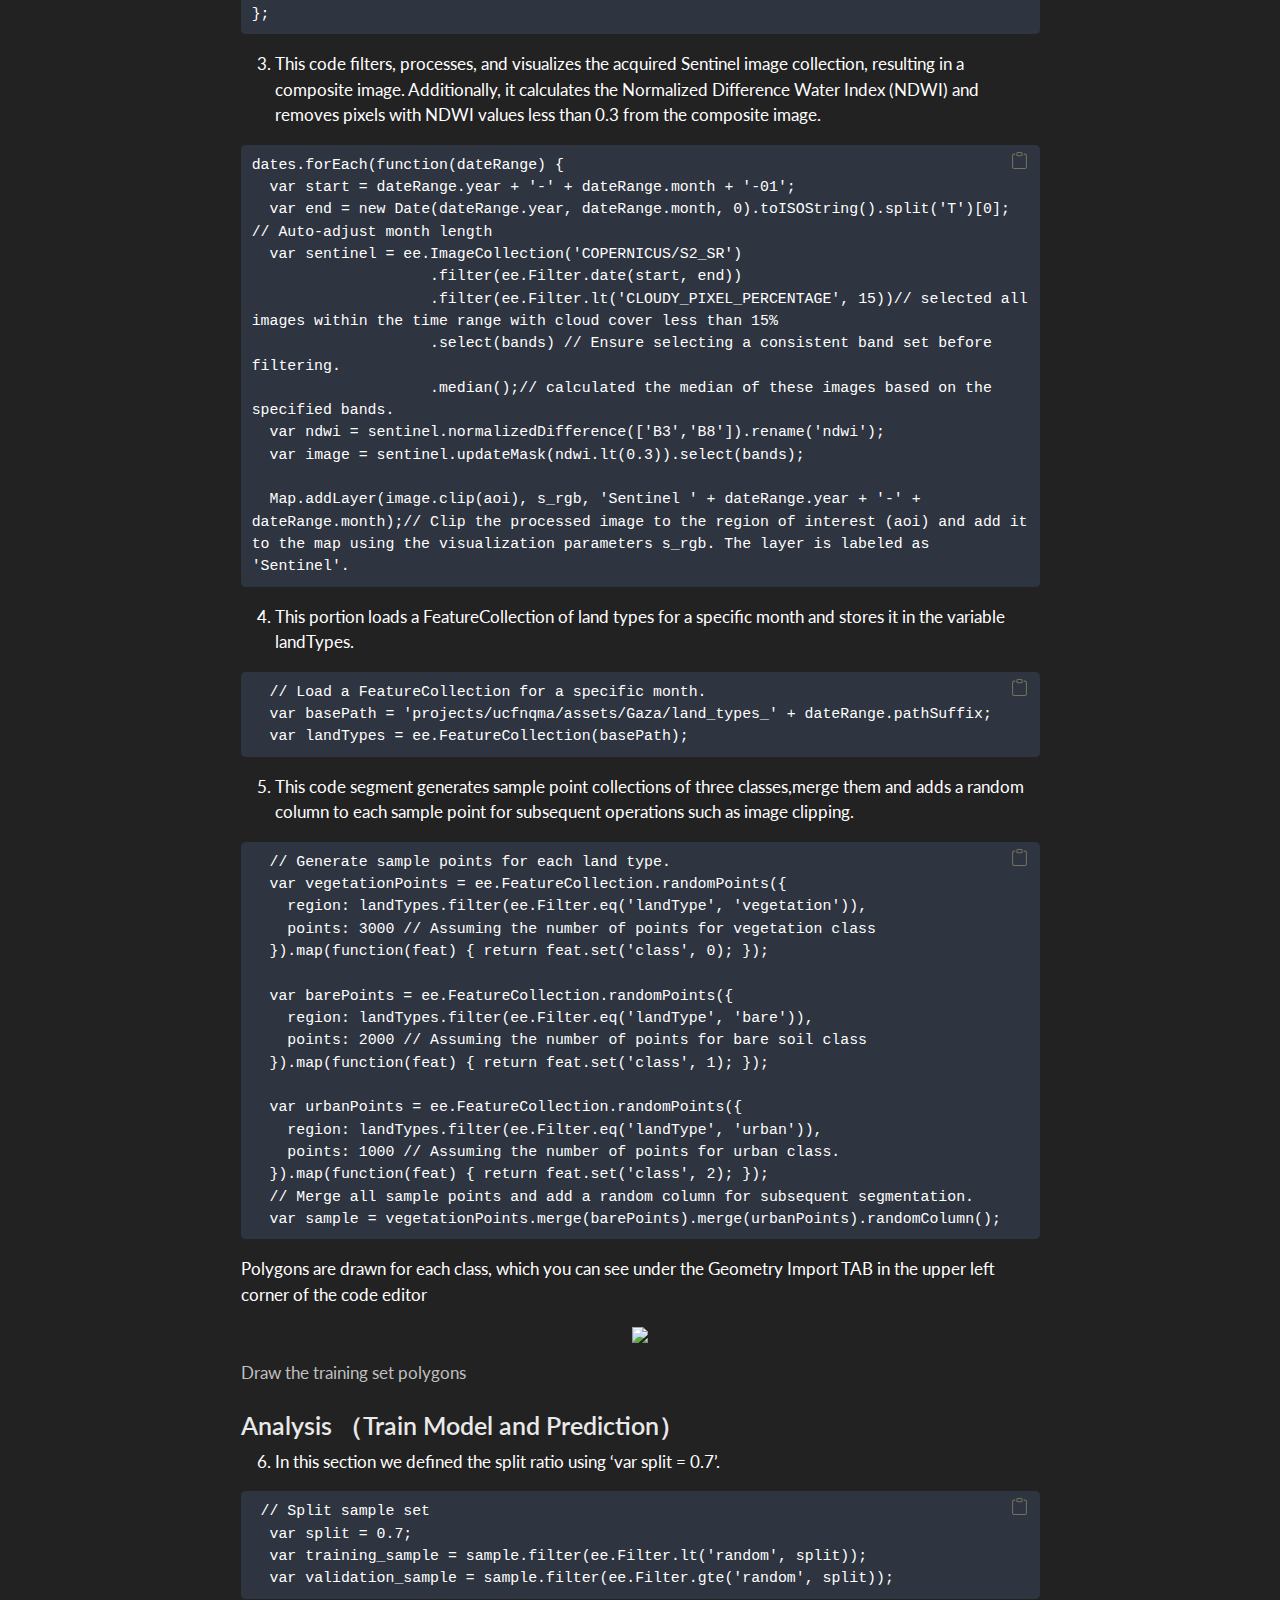
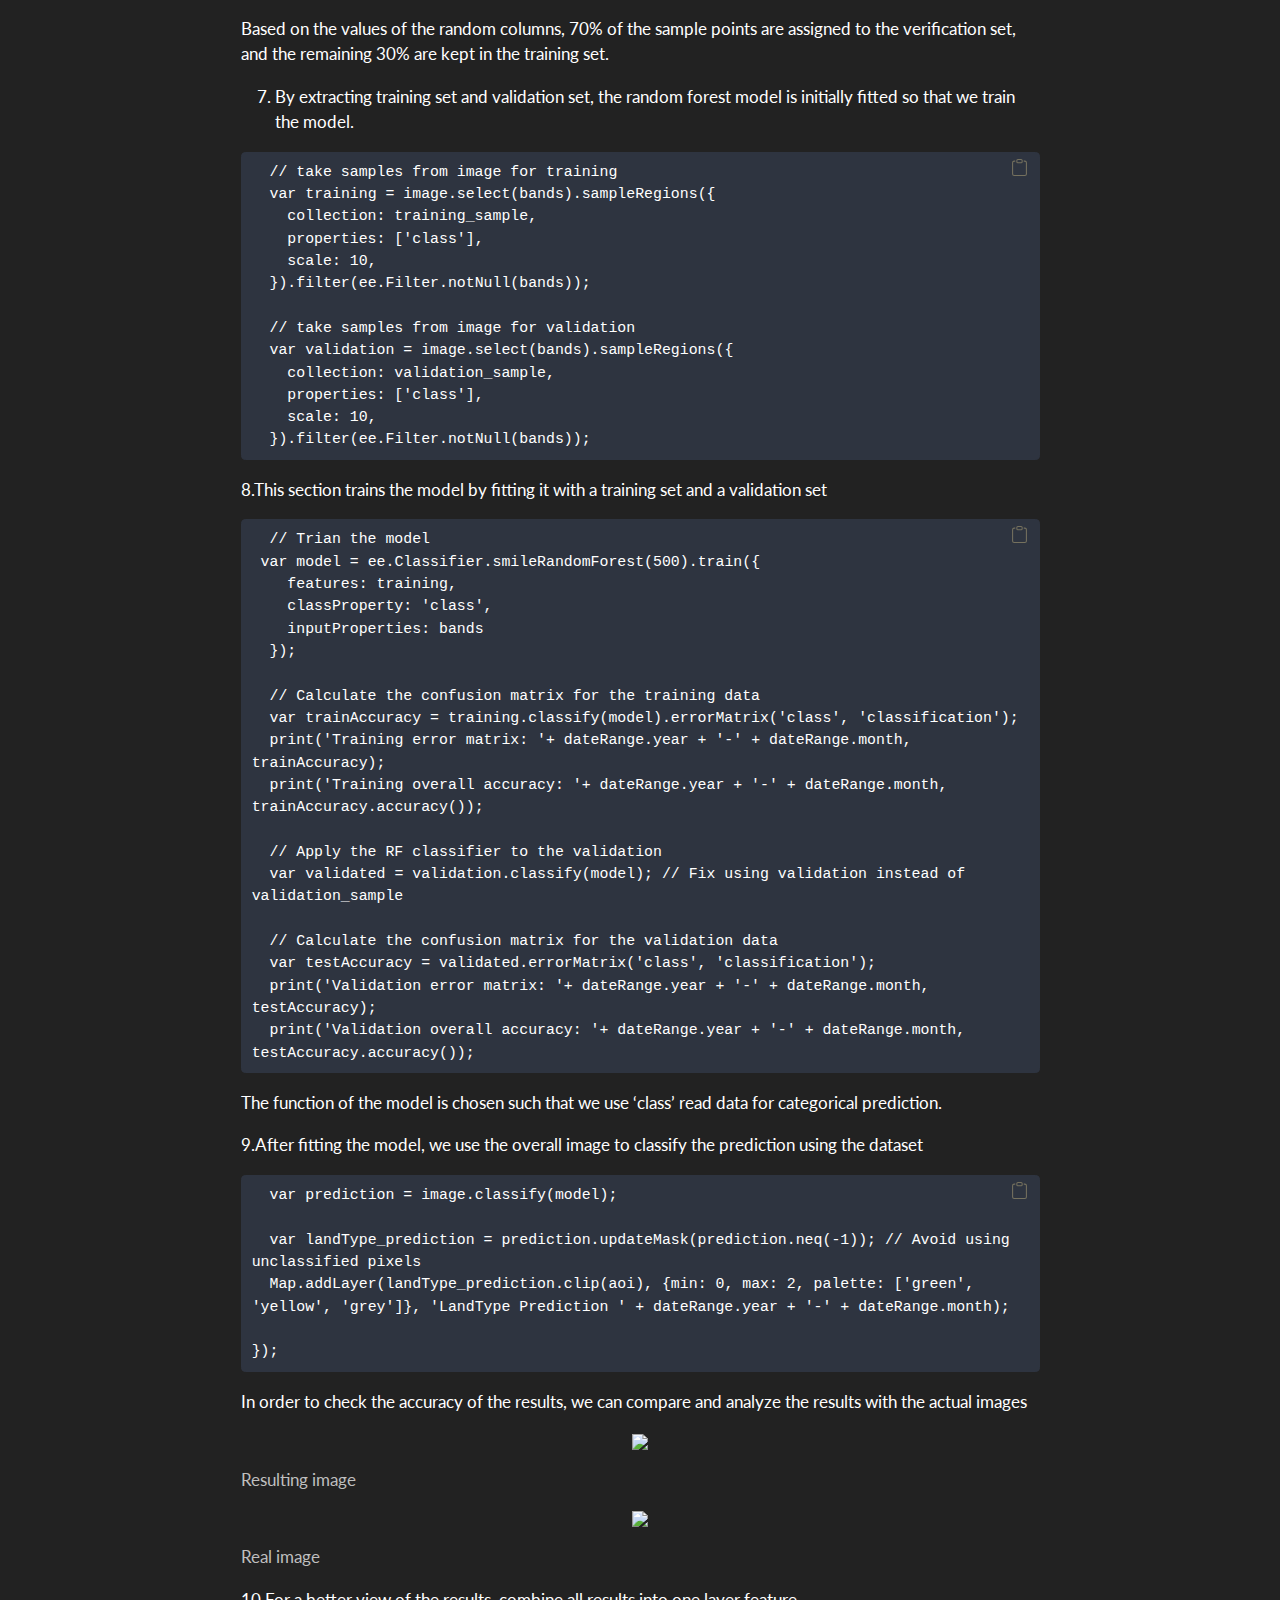
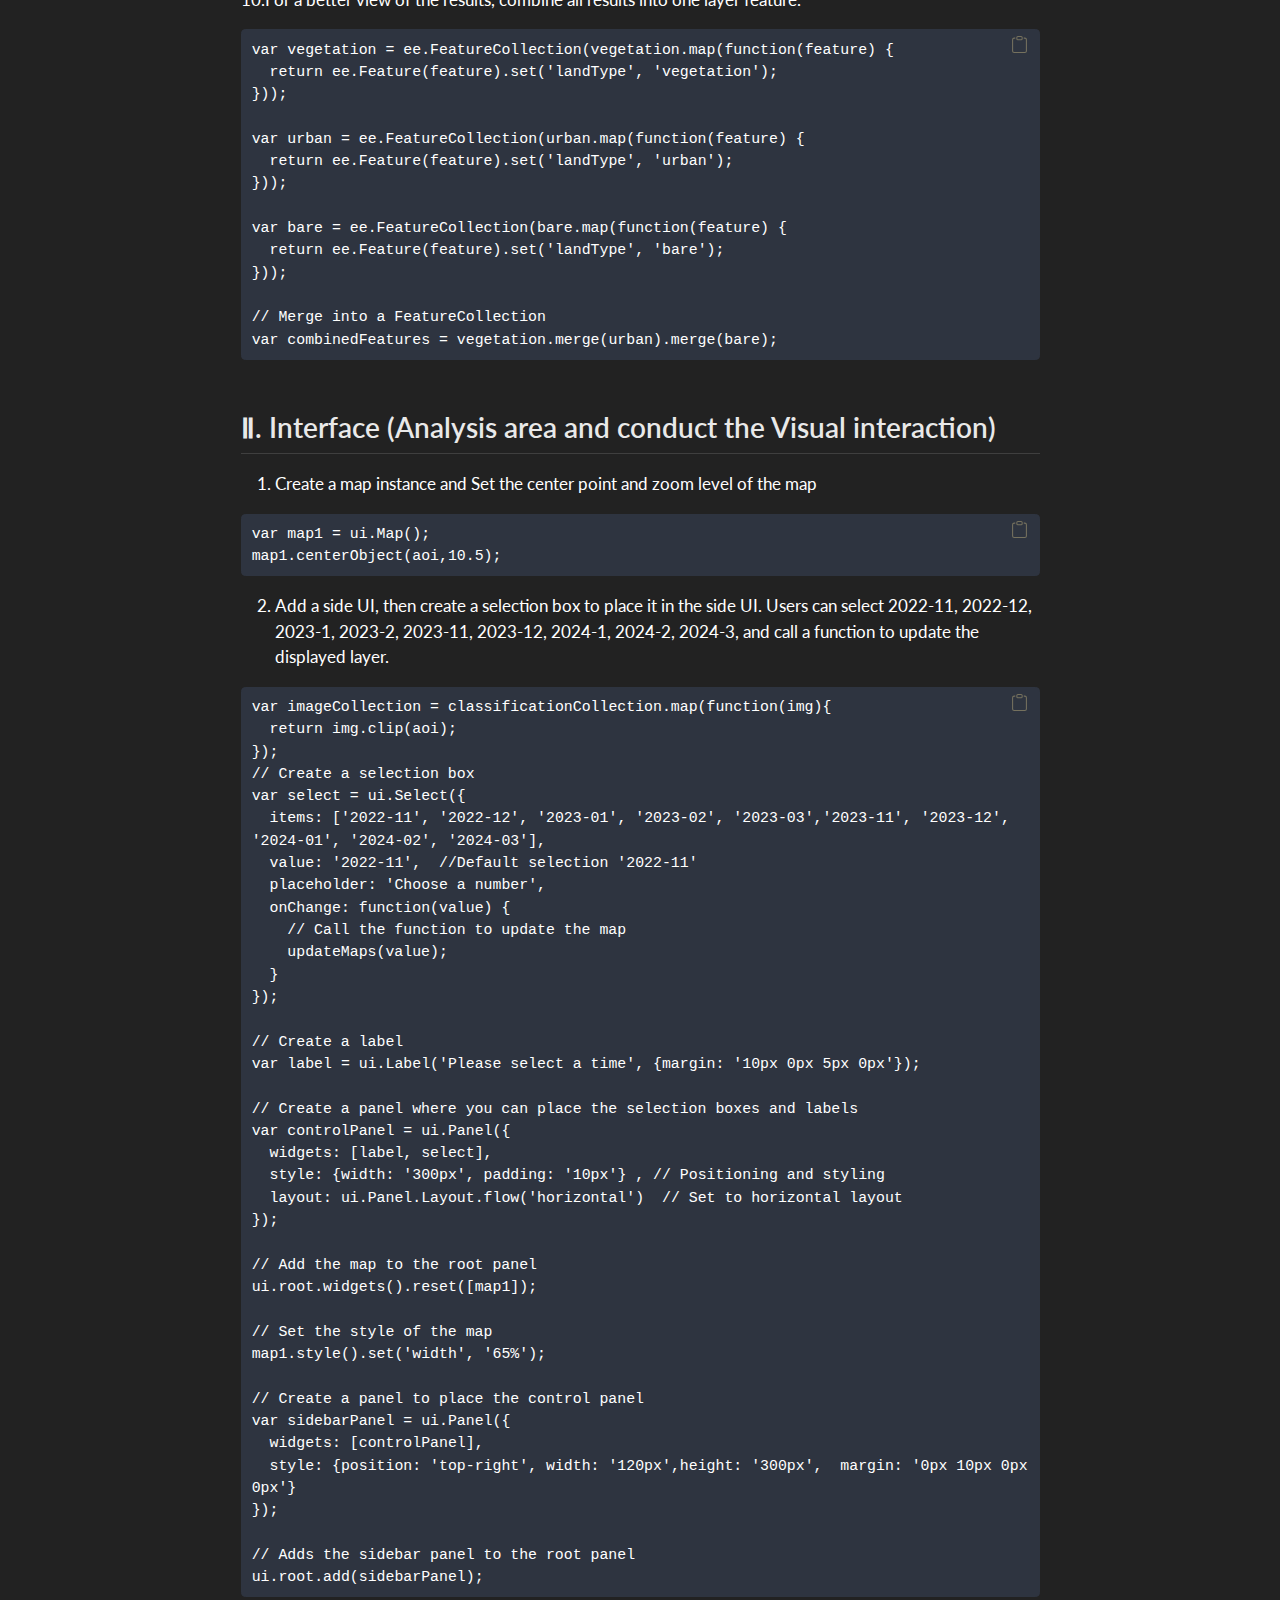
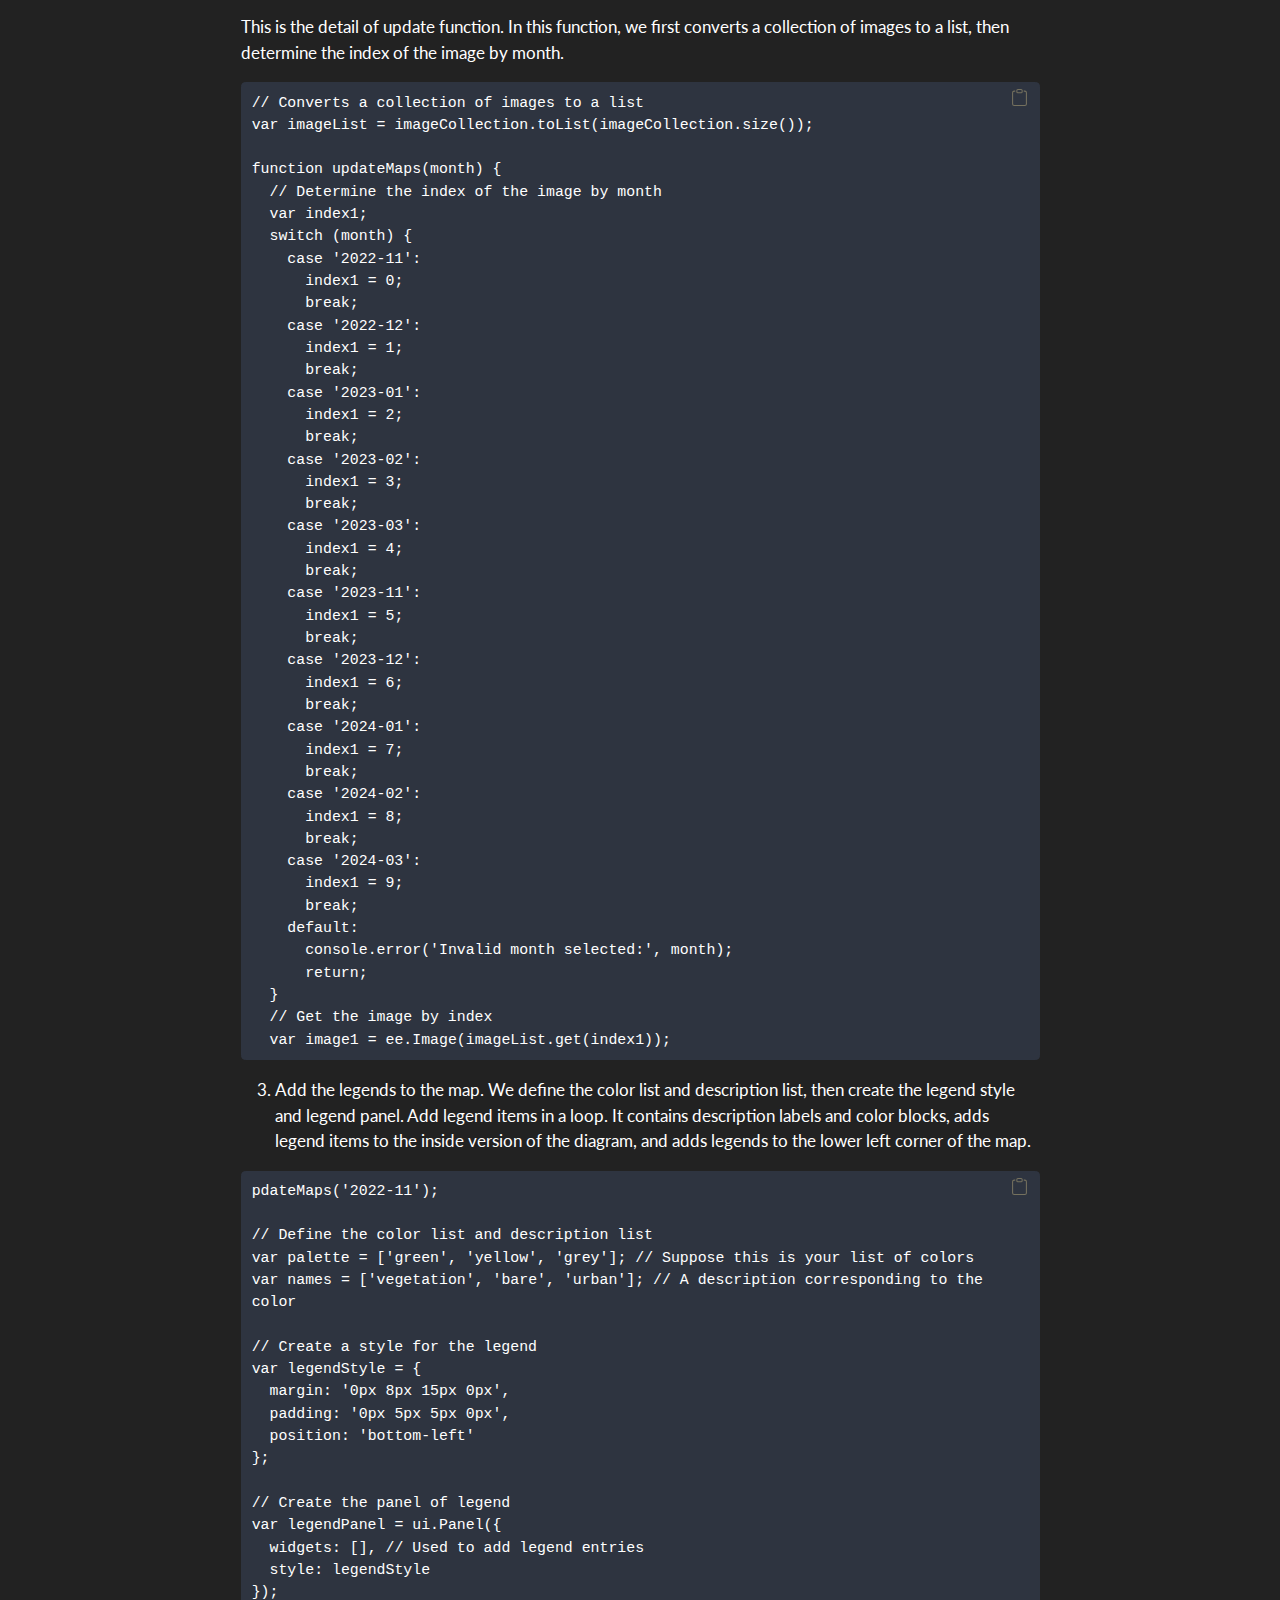
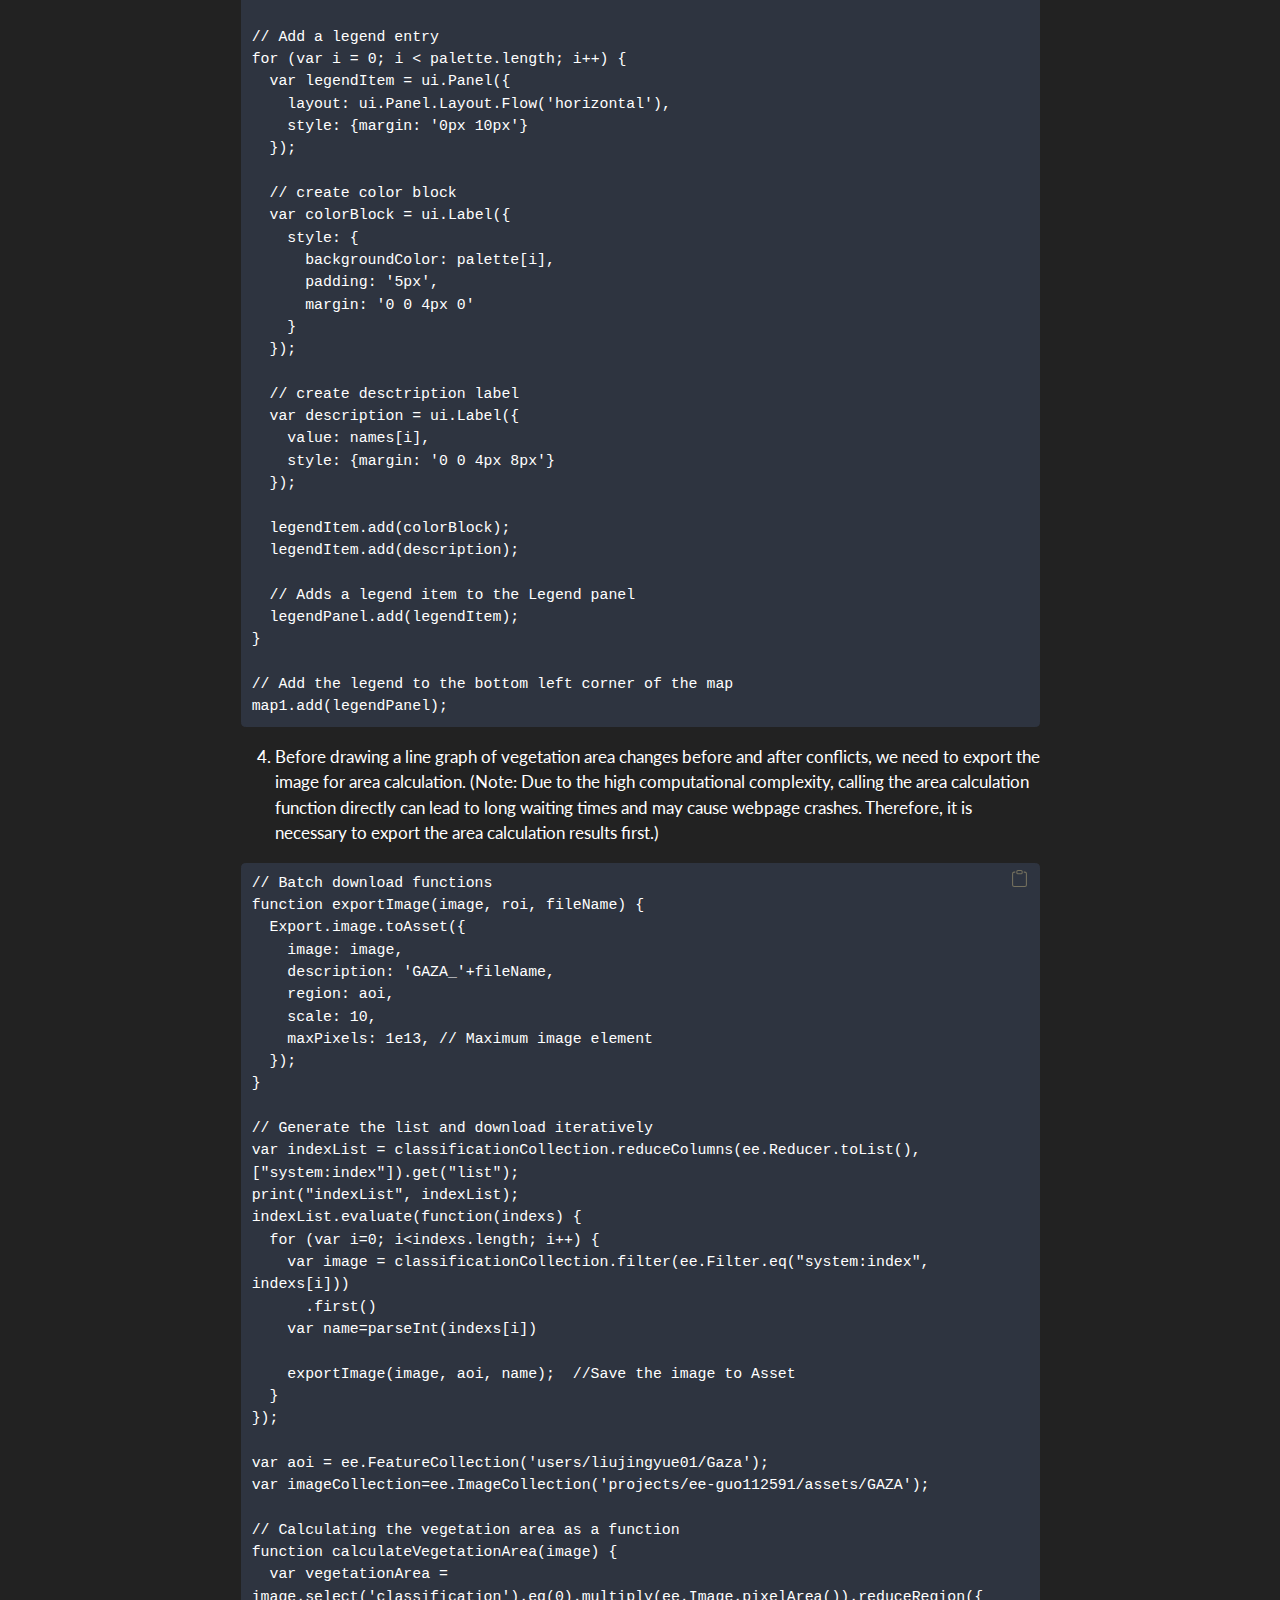
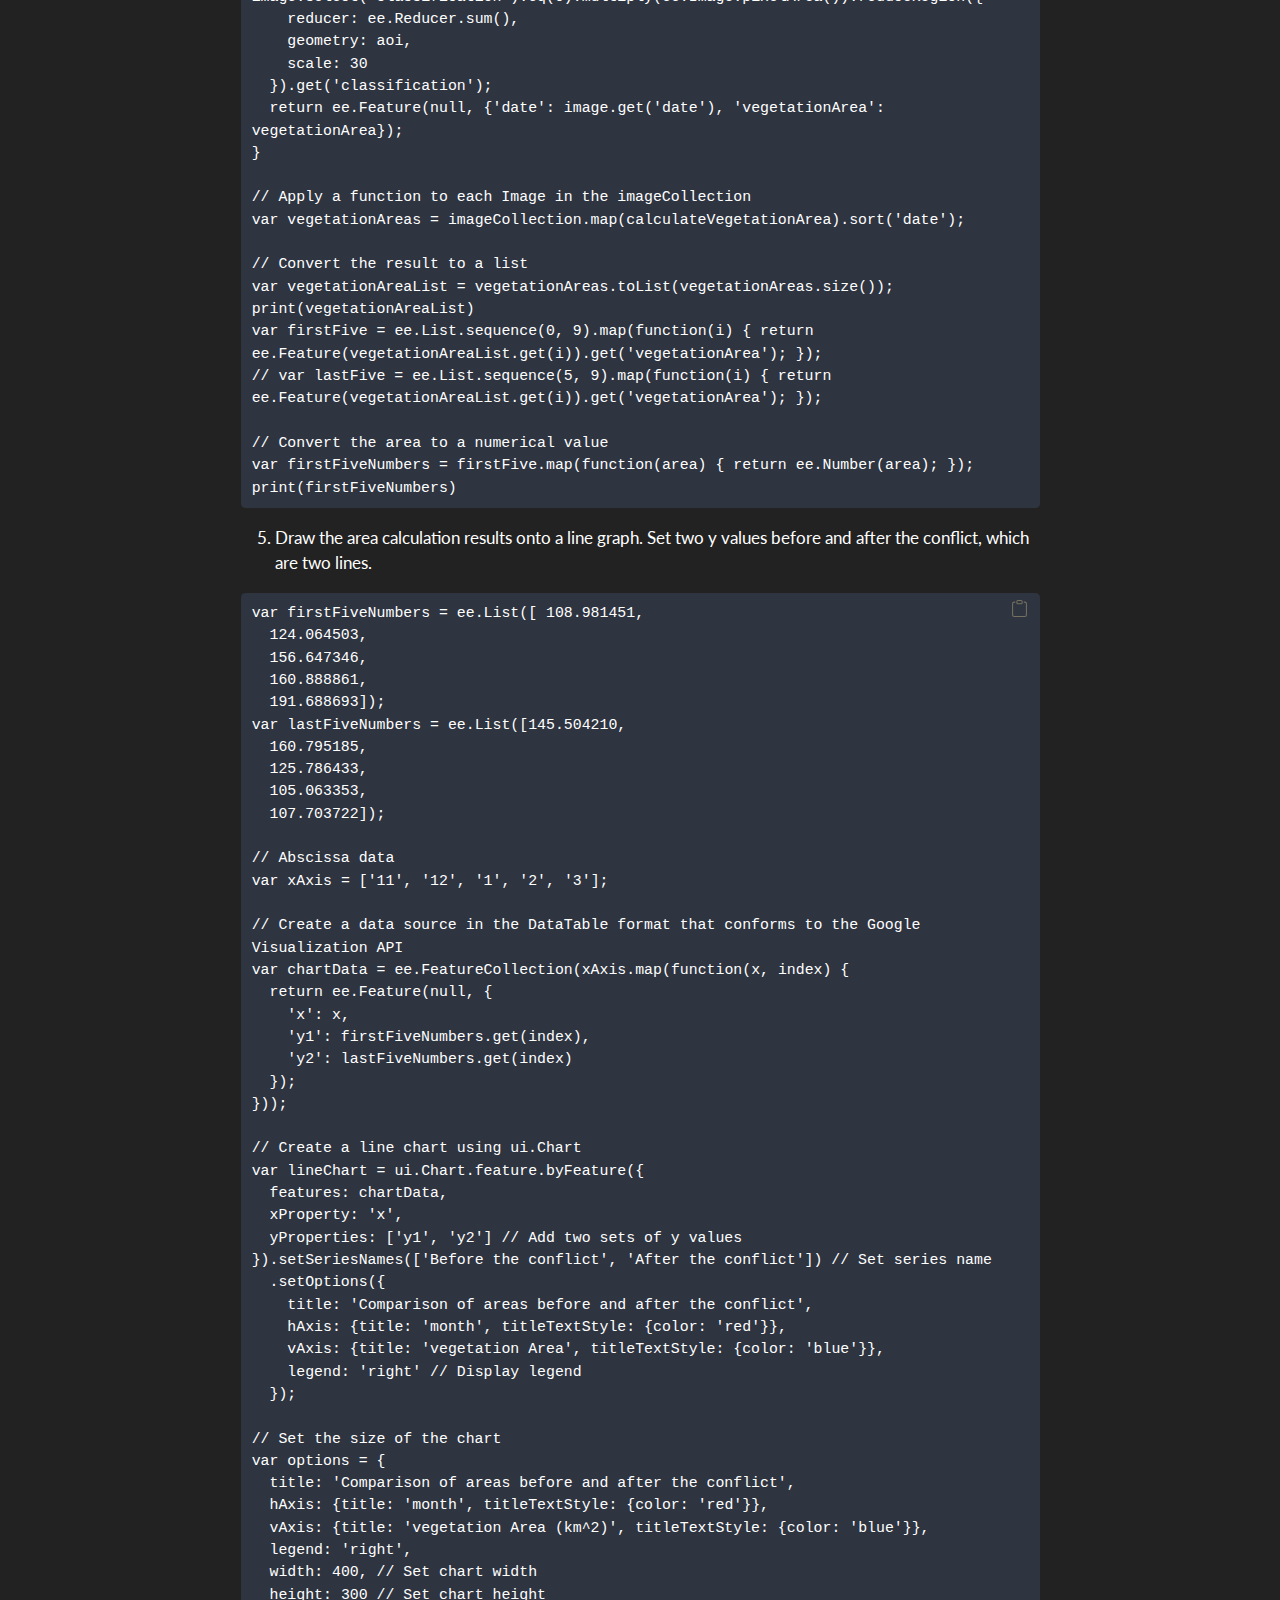
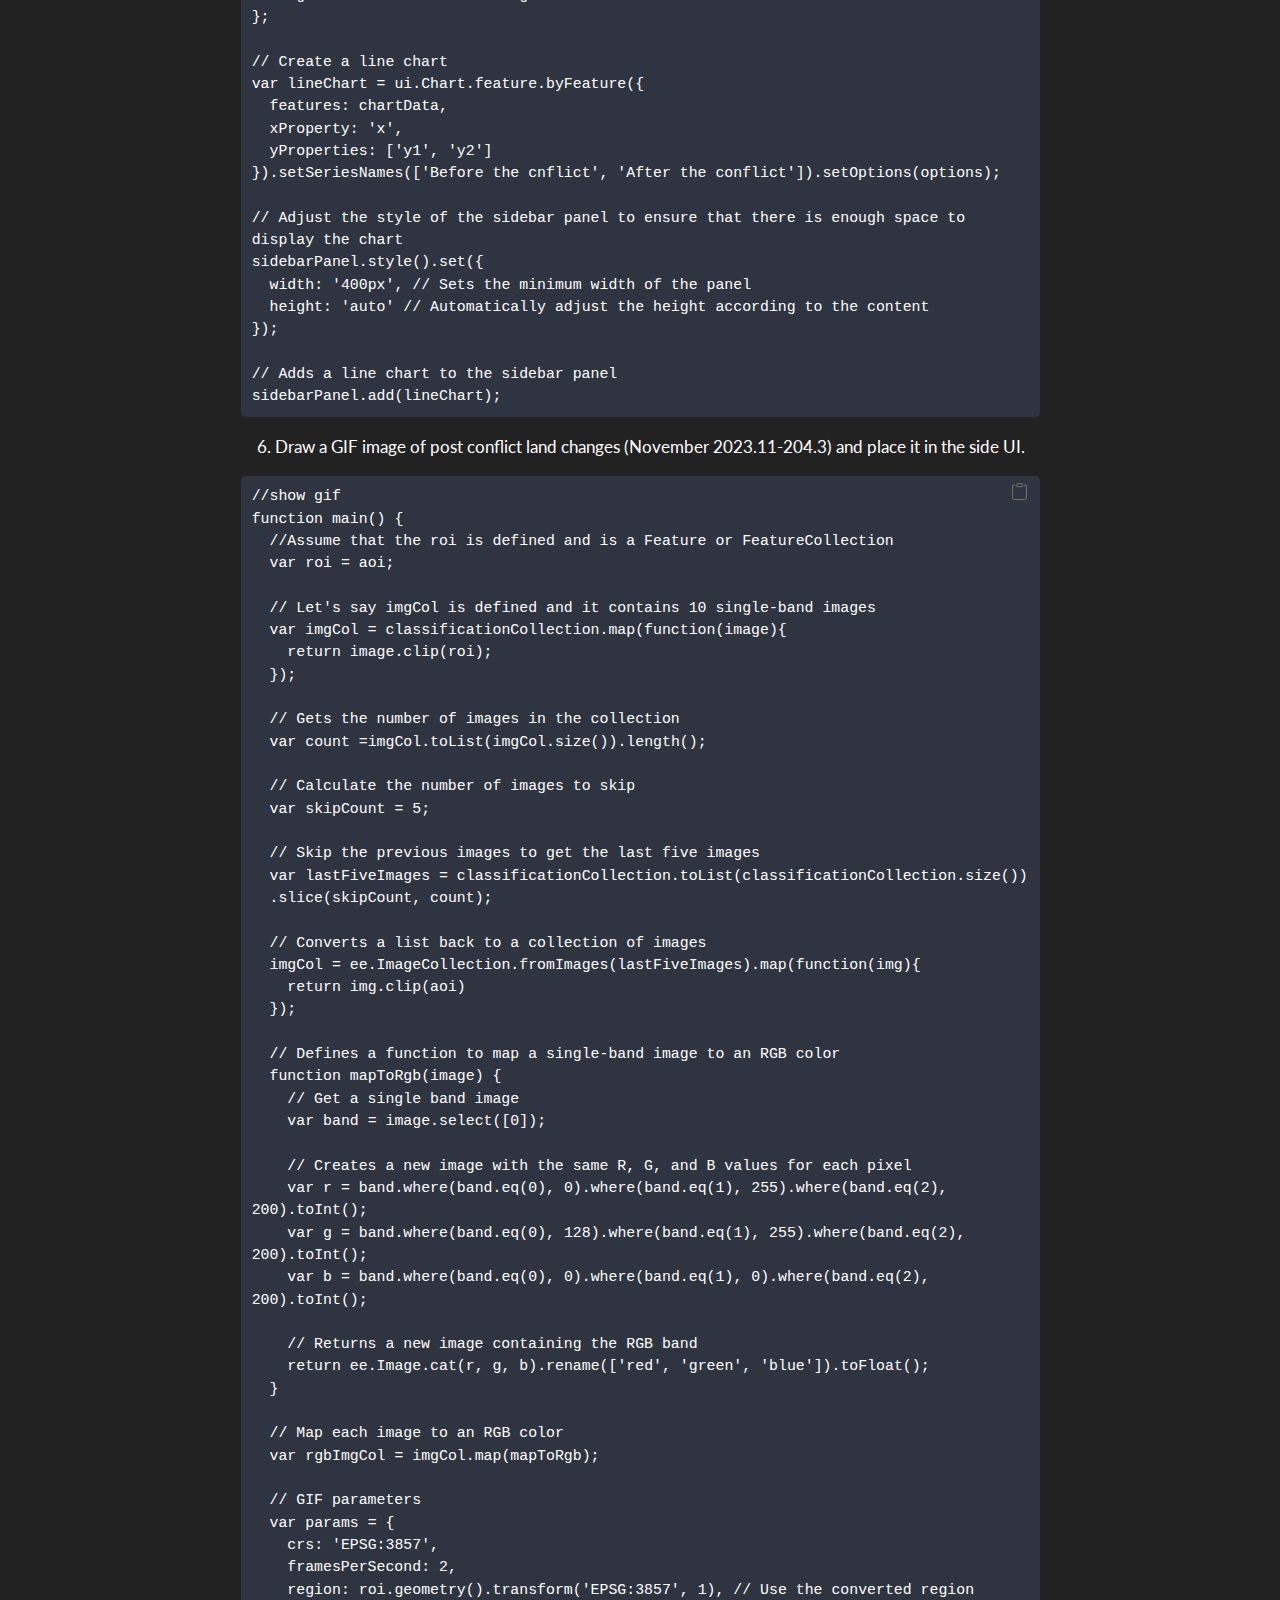
==== commit 92a4e3fc: "update" ====
--- a/docs/index.html
+++ b/docs/index.html
@@ -217,7 +217,7 @@
 </section>
 <section id="classification-and-projection-of-land-use-types-in-gaza" class="level2">
 <h2 class="anchored" data-anchor-id="classification-and-projection-of-land-use-types-in-gaza">Ⅰ. Classification and Projection of Land Use Types in Gaza</h2>
-<p>The complete process code can be seen here:<a href="https://code.earthengine.google.com/a26dfaa986b9f0e68fc225e584ce3872">Classification and interaction</a> ； <a href="https://code.earthengine.google.com/9320c592587da44f17c27a9677b7d311">Calculation of area</a></p>
+<p>The complete process code can be seen here:<a href="https://code.earthengine.google.com/25507ac35cfd75c0be52d6f601928373">Classification and interaction</a> ； <a href="https://code.earthengine.google.com/5fda35fc10834046f5853cd7d4db7251">Calculation of area</a></p>
 <section id="preprocessing" class="level3">
 <h3 class="anchored" data-anchor-id="preprocessing">Preprocessing</h3>
 <ol type="1">
@@ -382,7 +382,6 @@
 </section>
 <section id="interface-analysis-area-and-conduct-the-visual-interaction" class="level2">
 <h2 class="anchored" data-anchor-id="interface-analysis-area-and-conduct-the-visual-interaction">Ⅱ. Interface (Analysis area and conduct the Visual interaction)</h2>
-<p>The complete process code can be seen here:<a href="https://code.earthengine.google.com/9320c592587da44f17c27a9677b7d311">Calculation of area</a></p>
 <ol type="1">
 <li>Create a map instance and Set the center point and zoom level of the map</li>
 </ol>
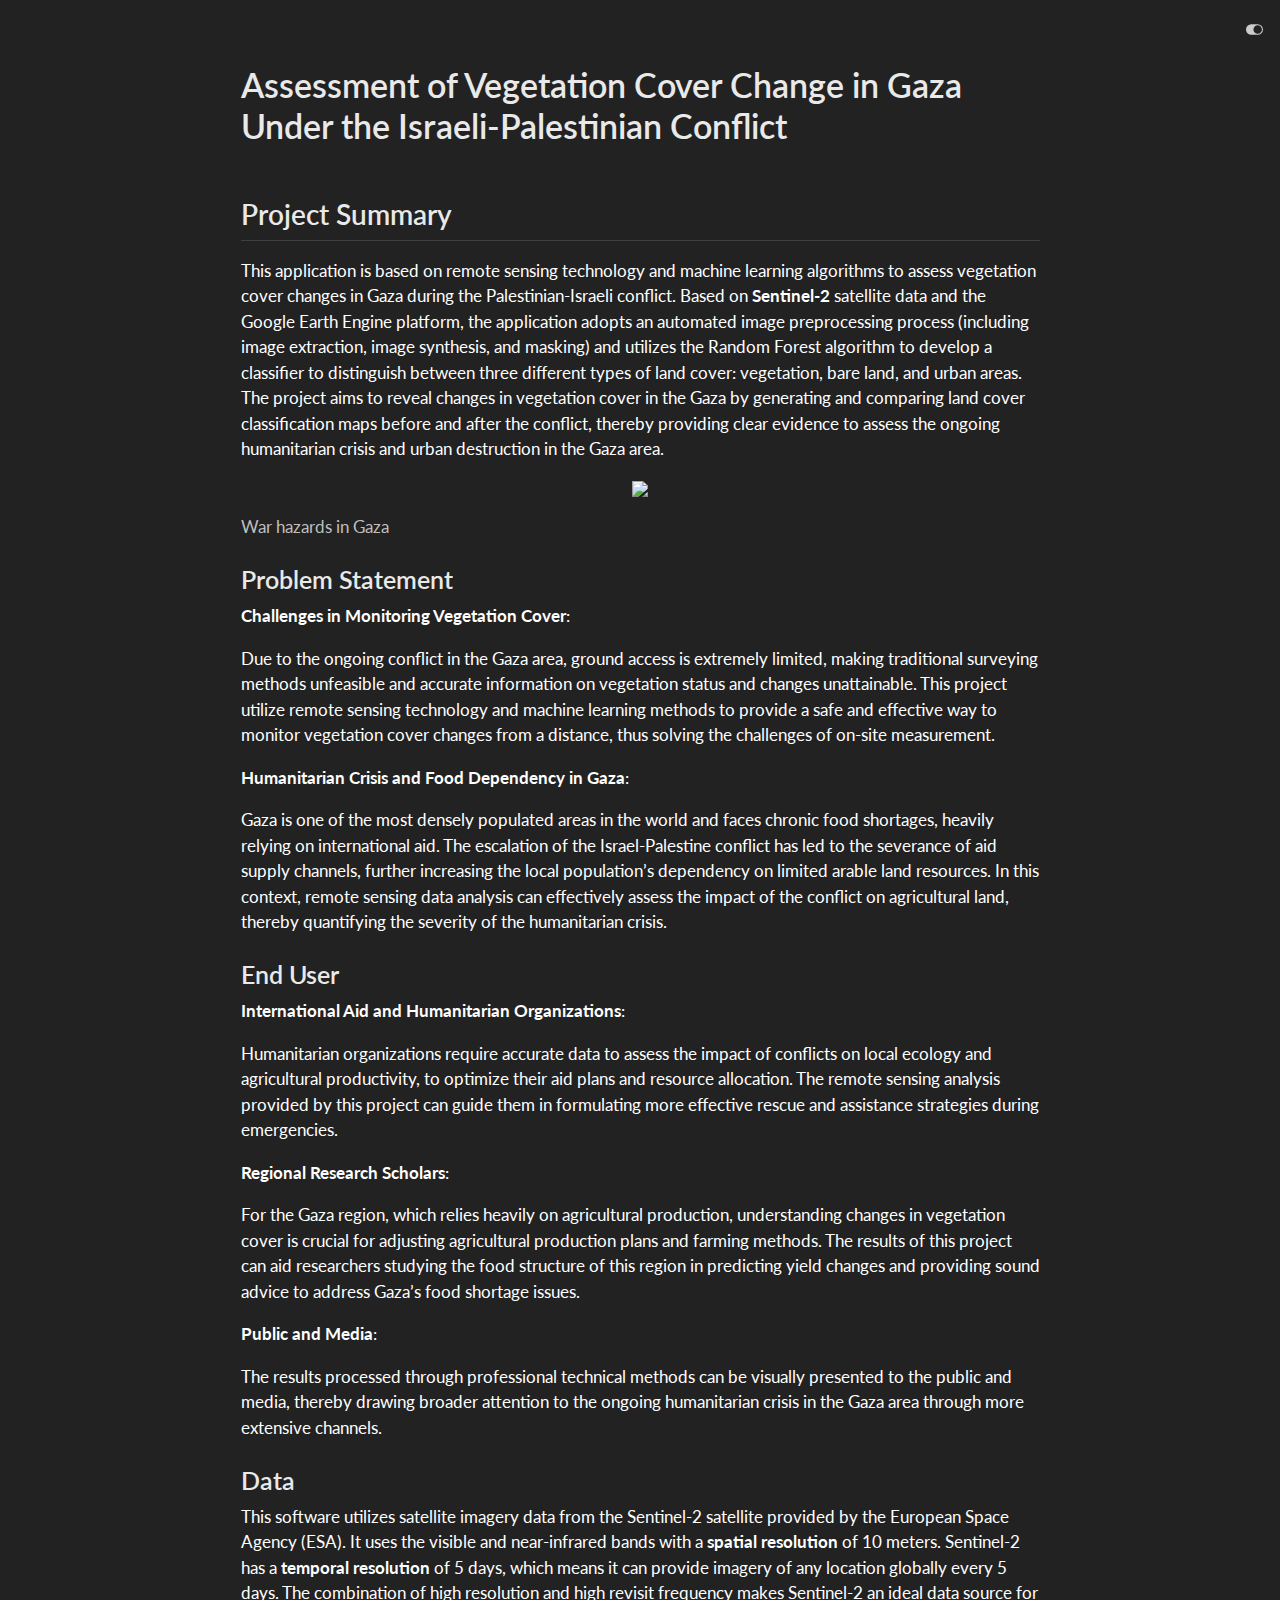
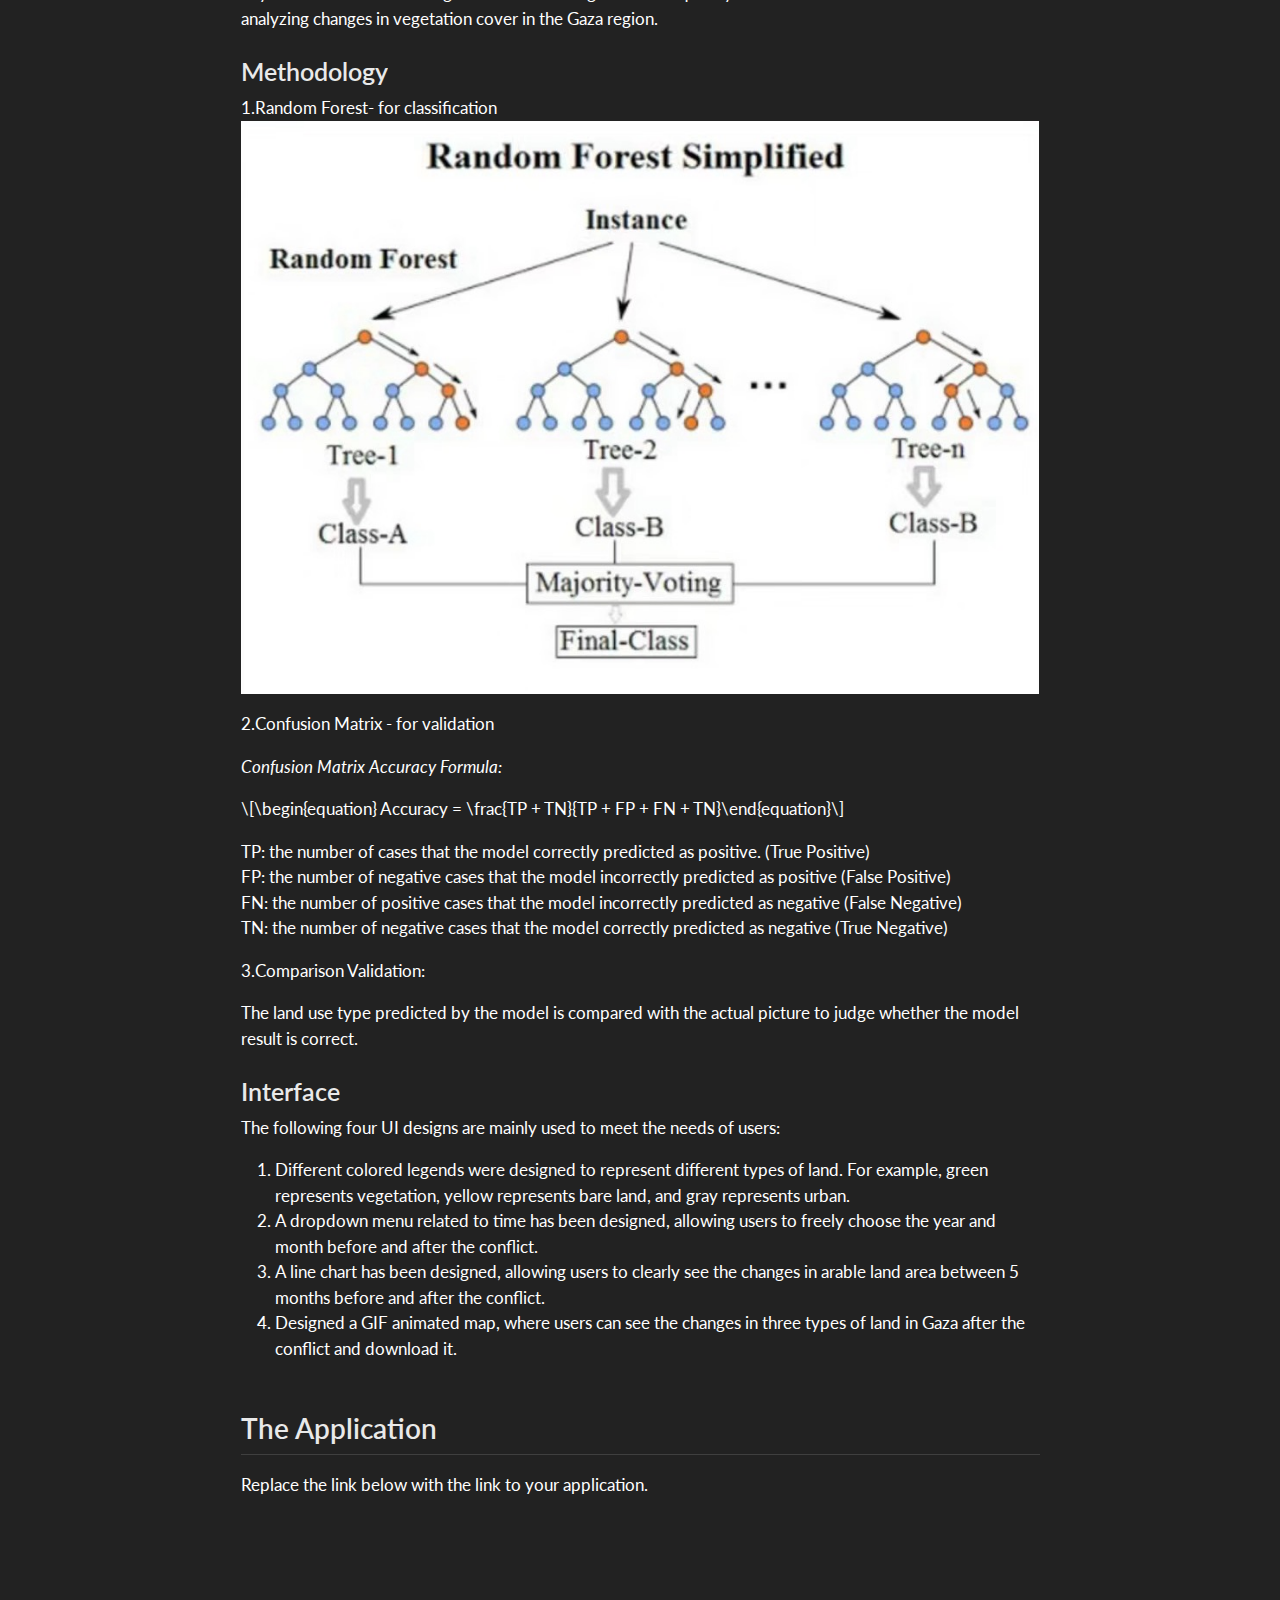
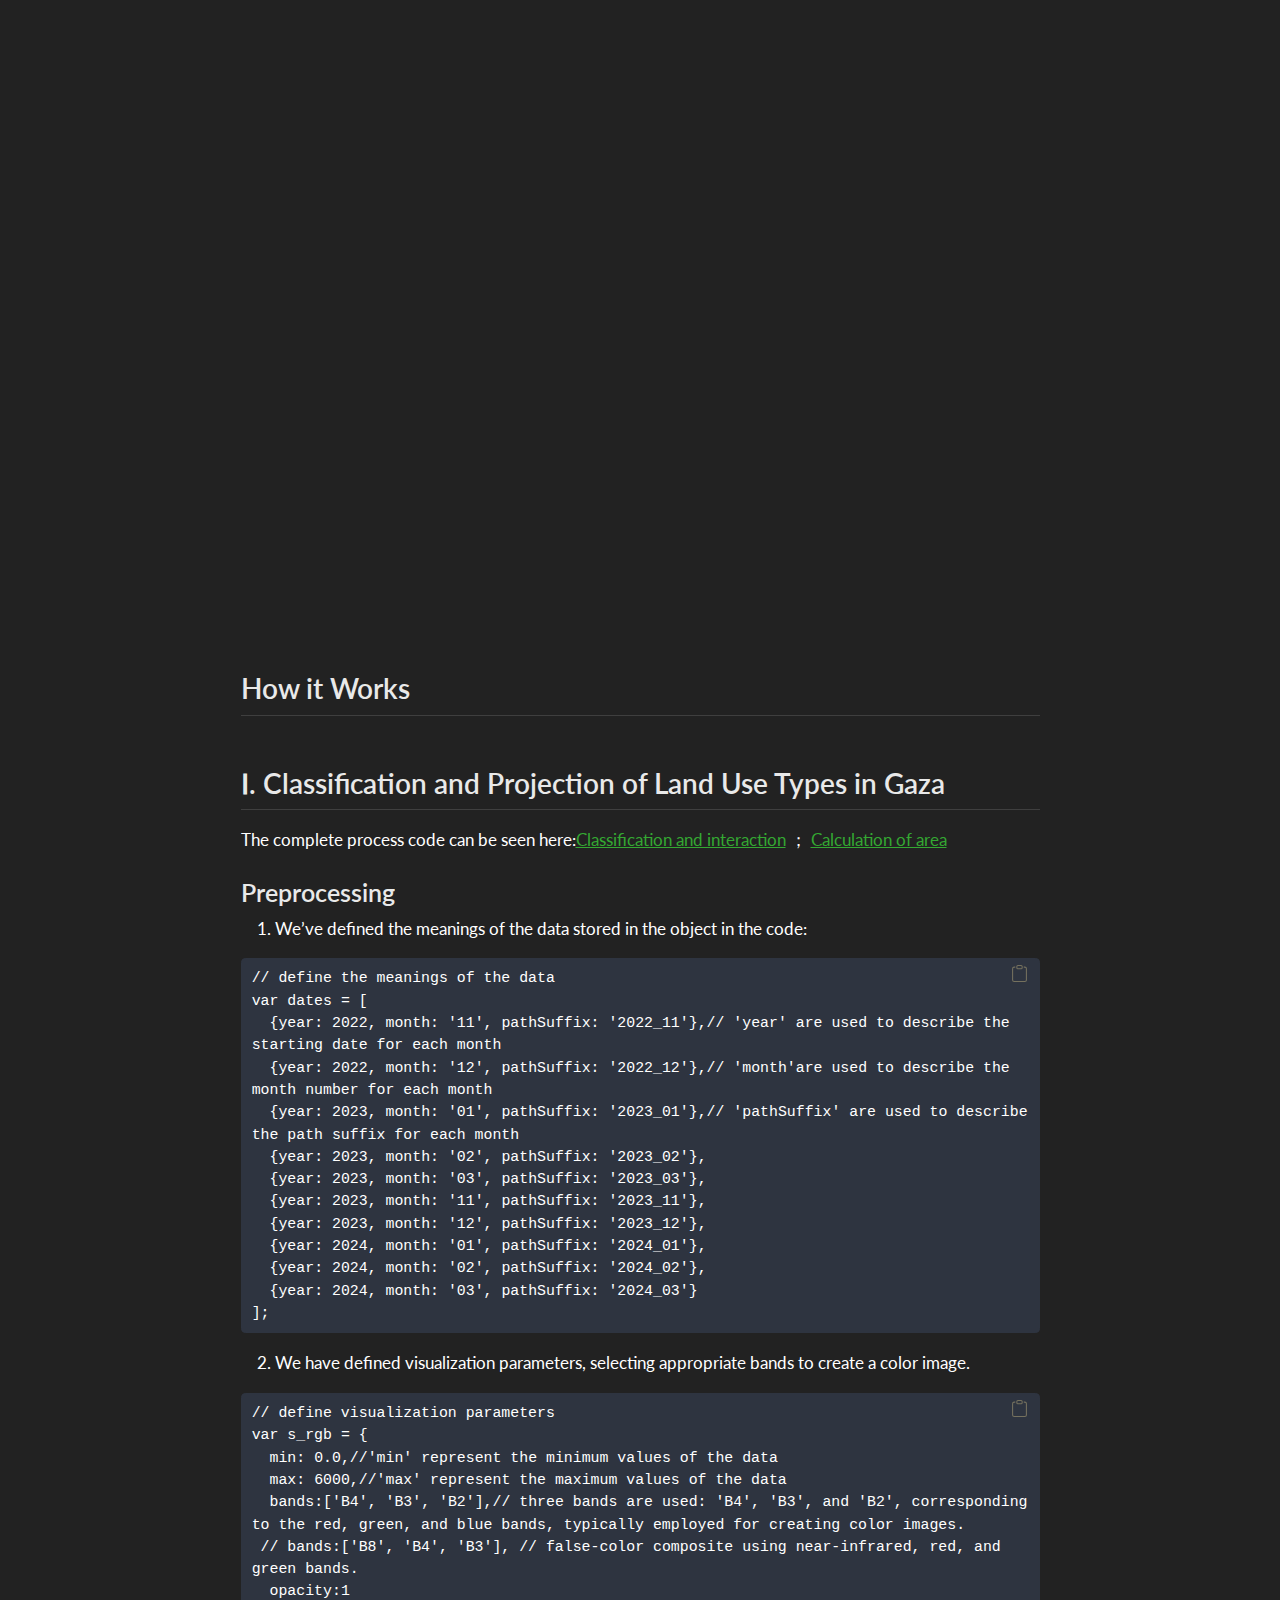
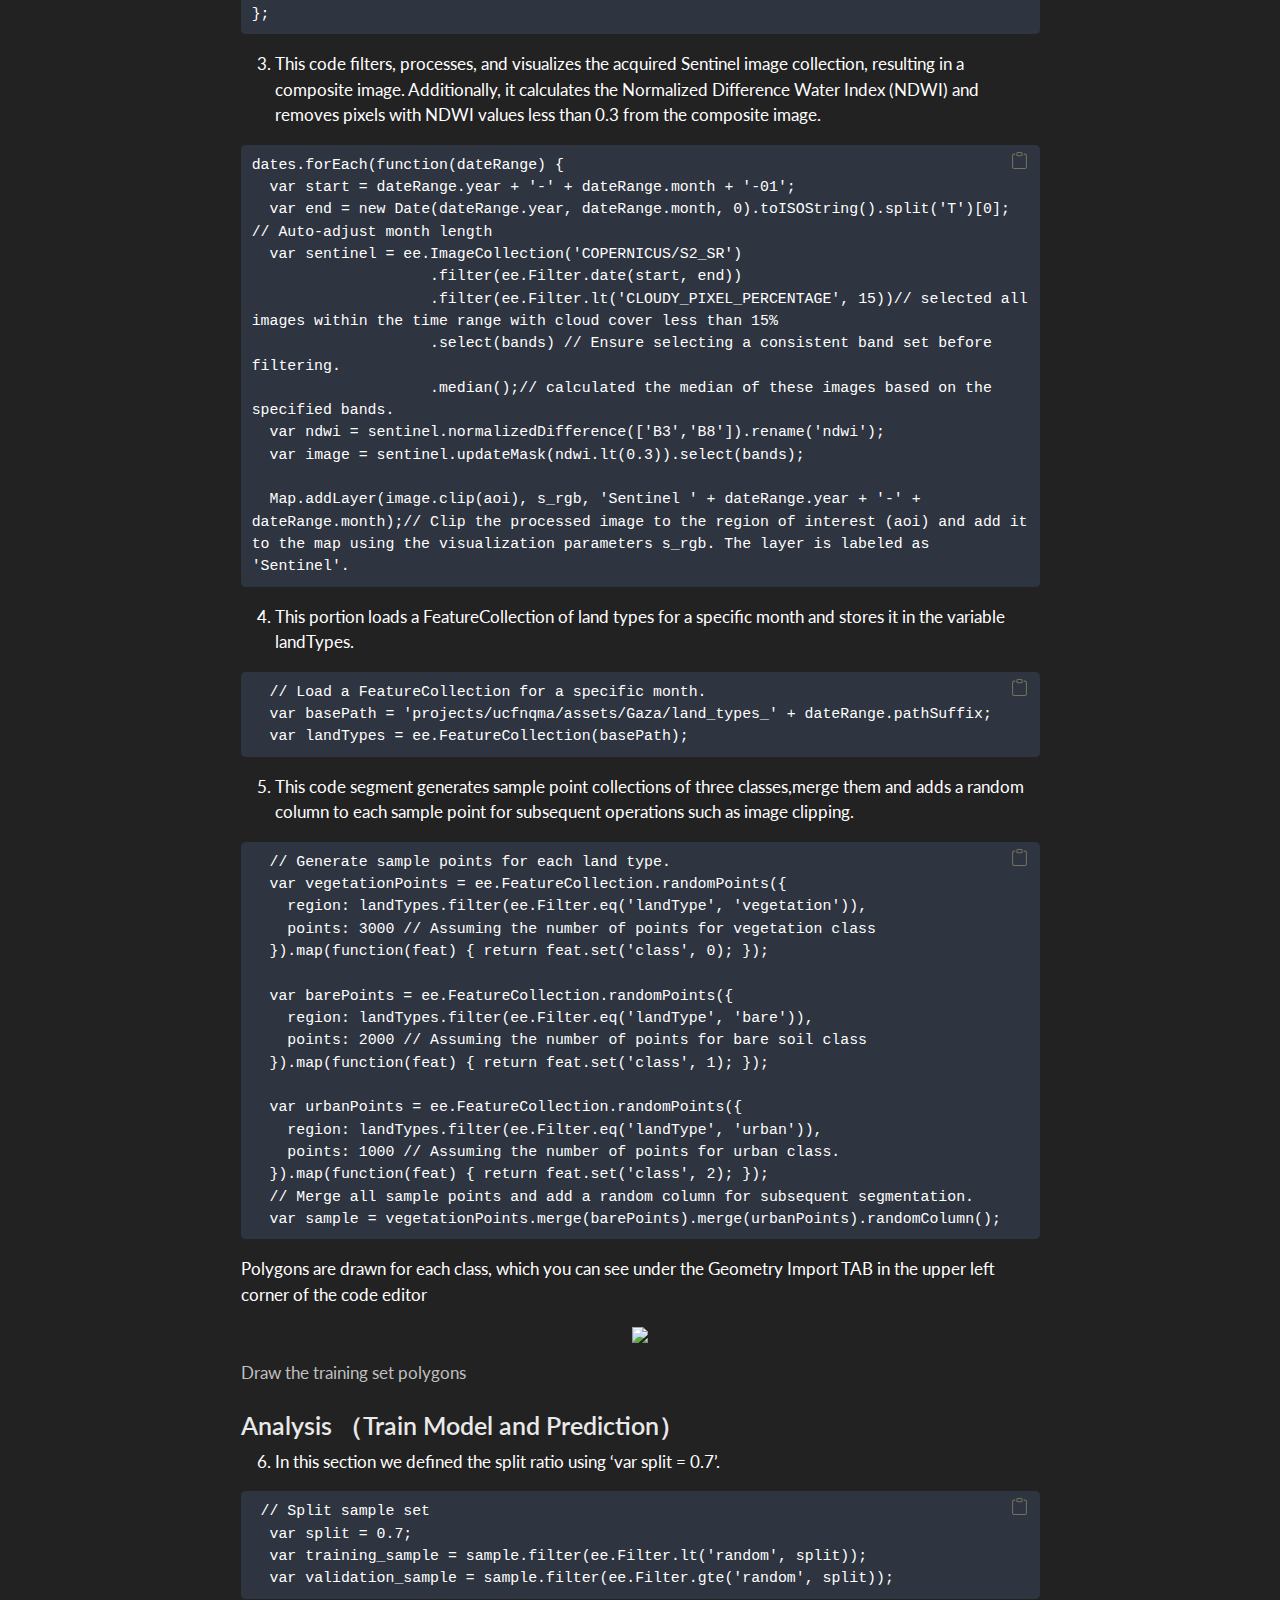
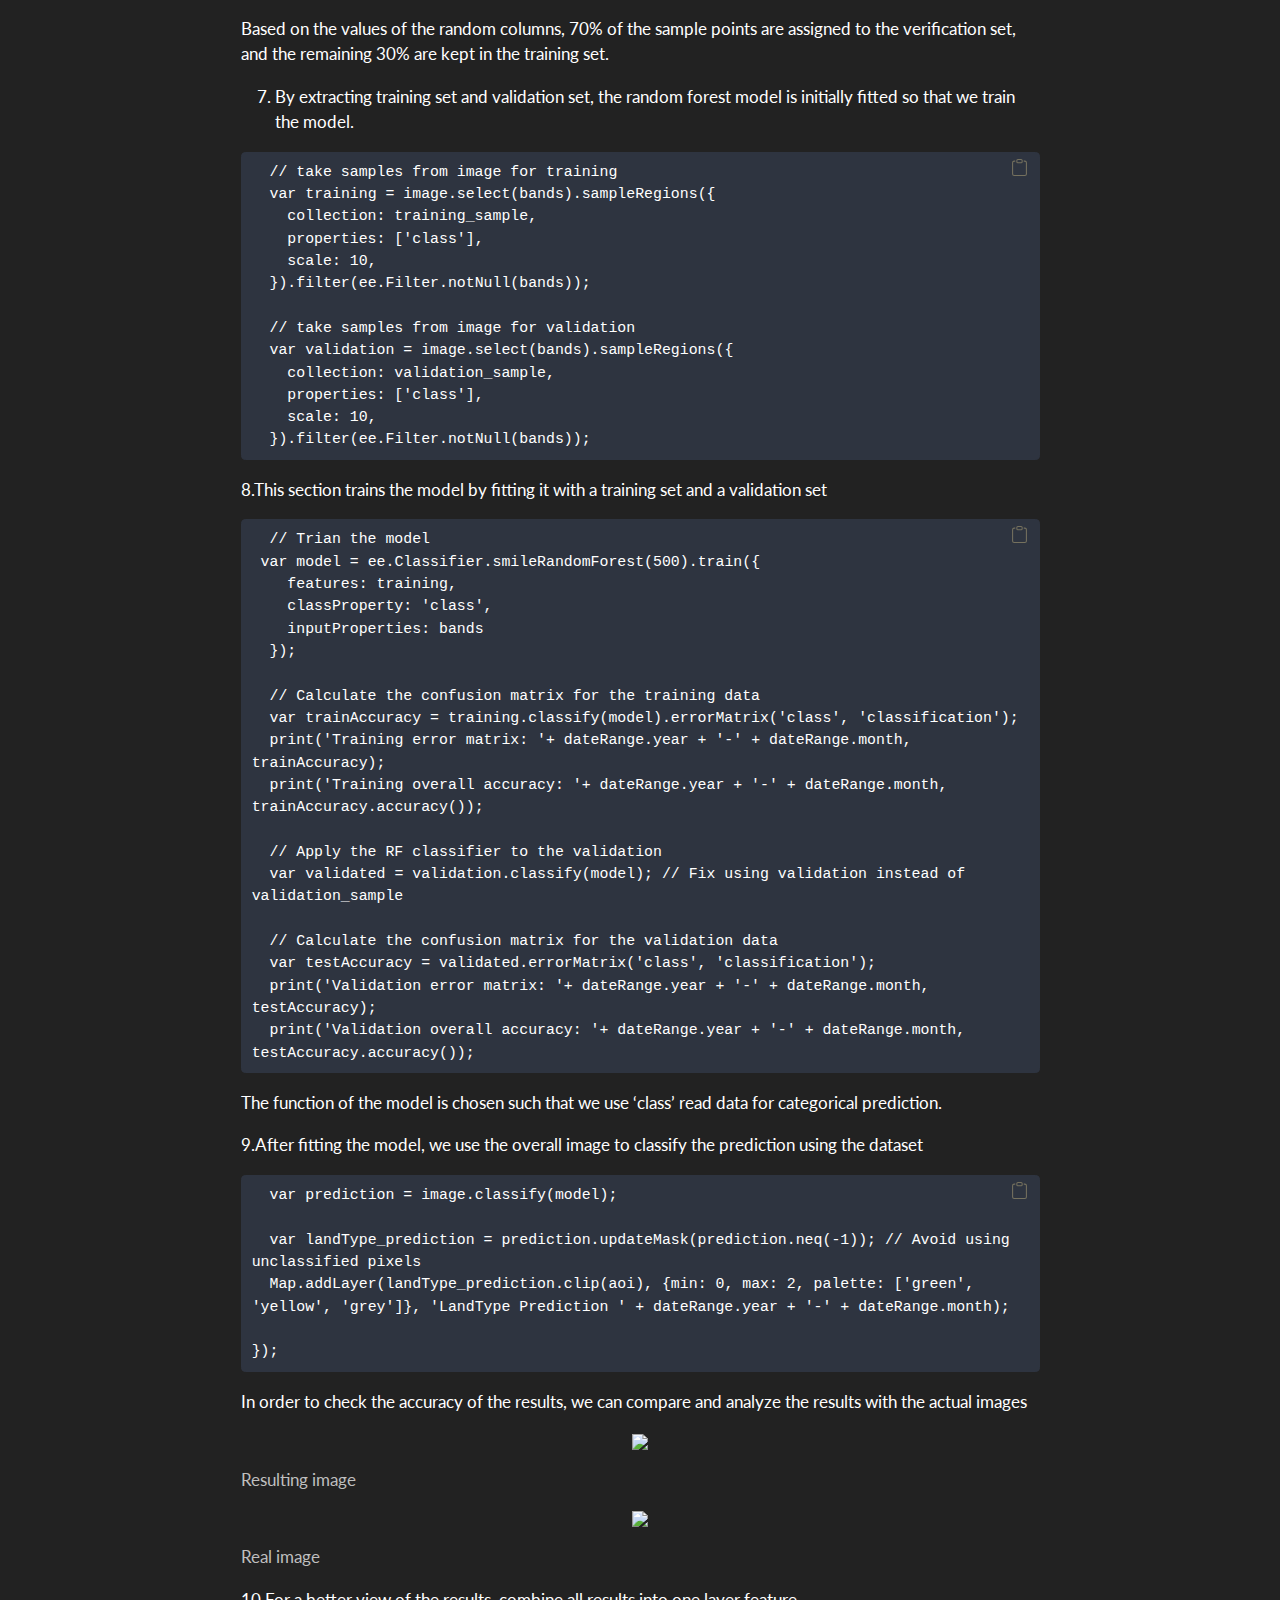
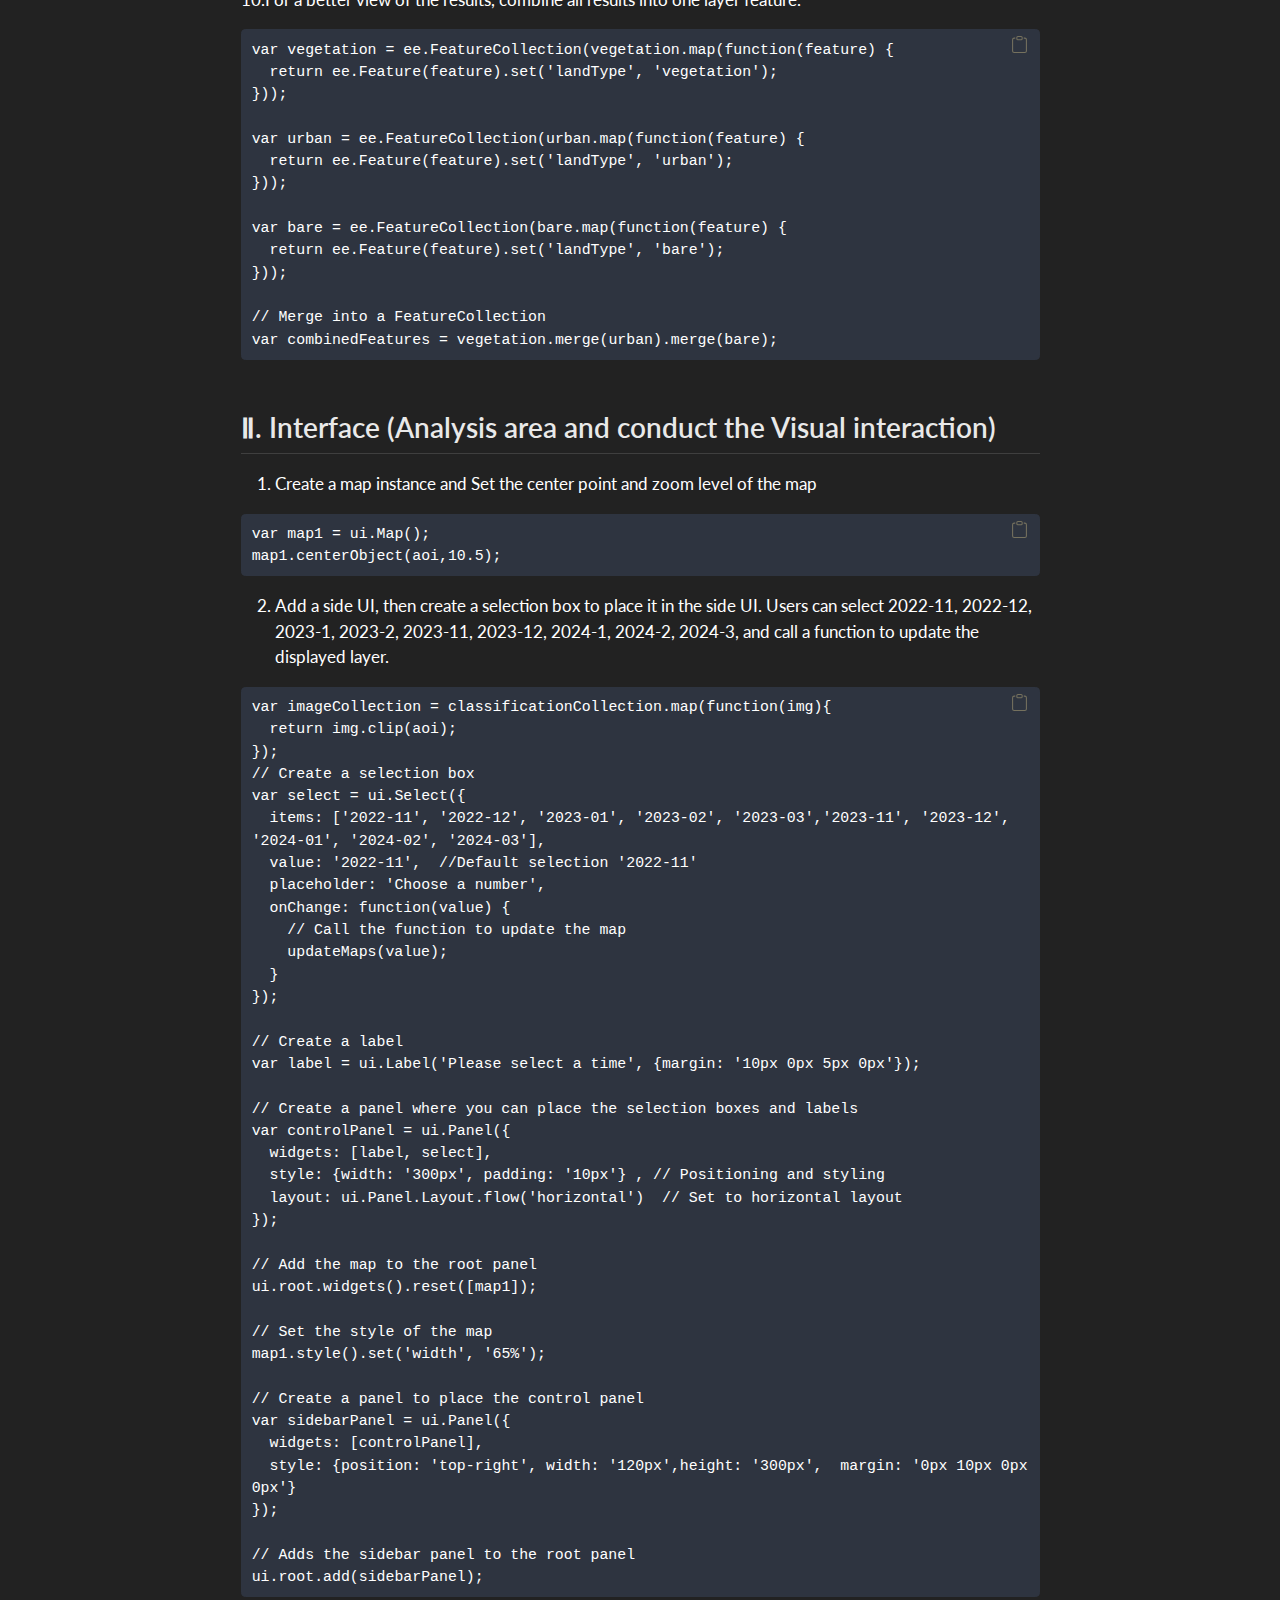
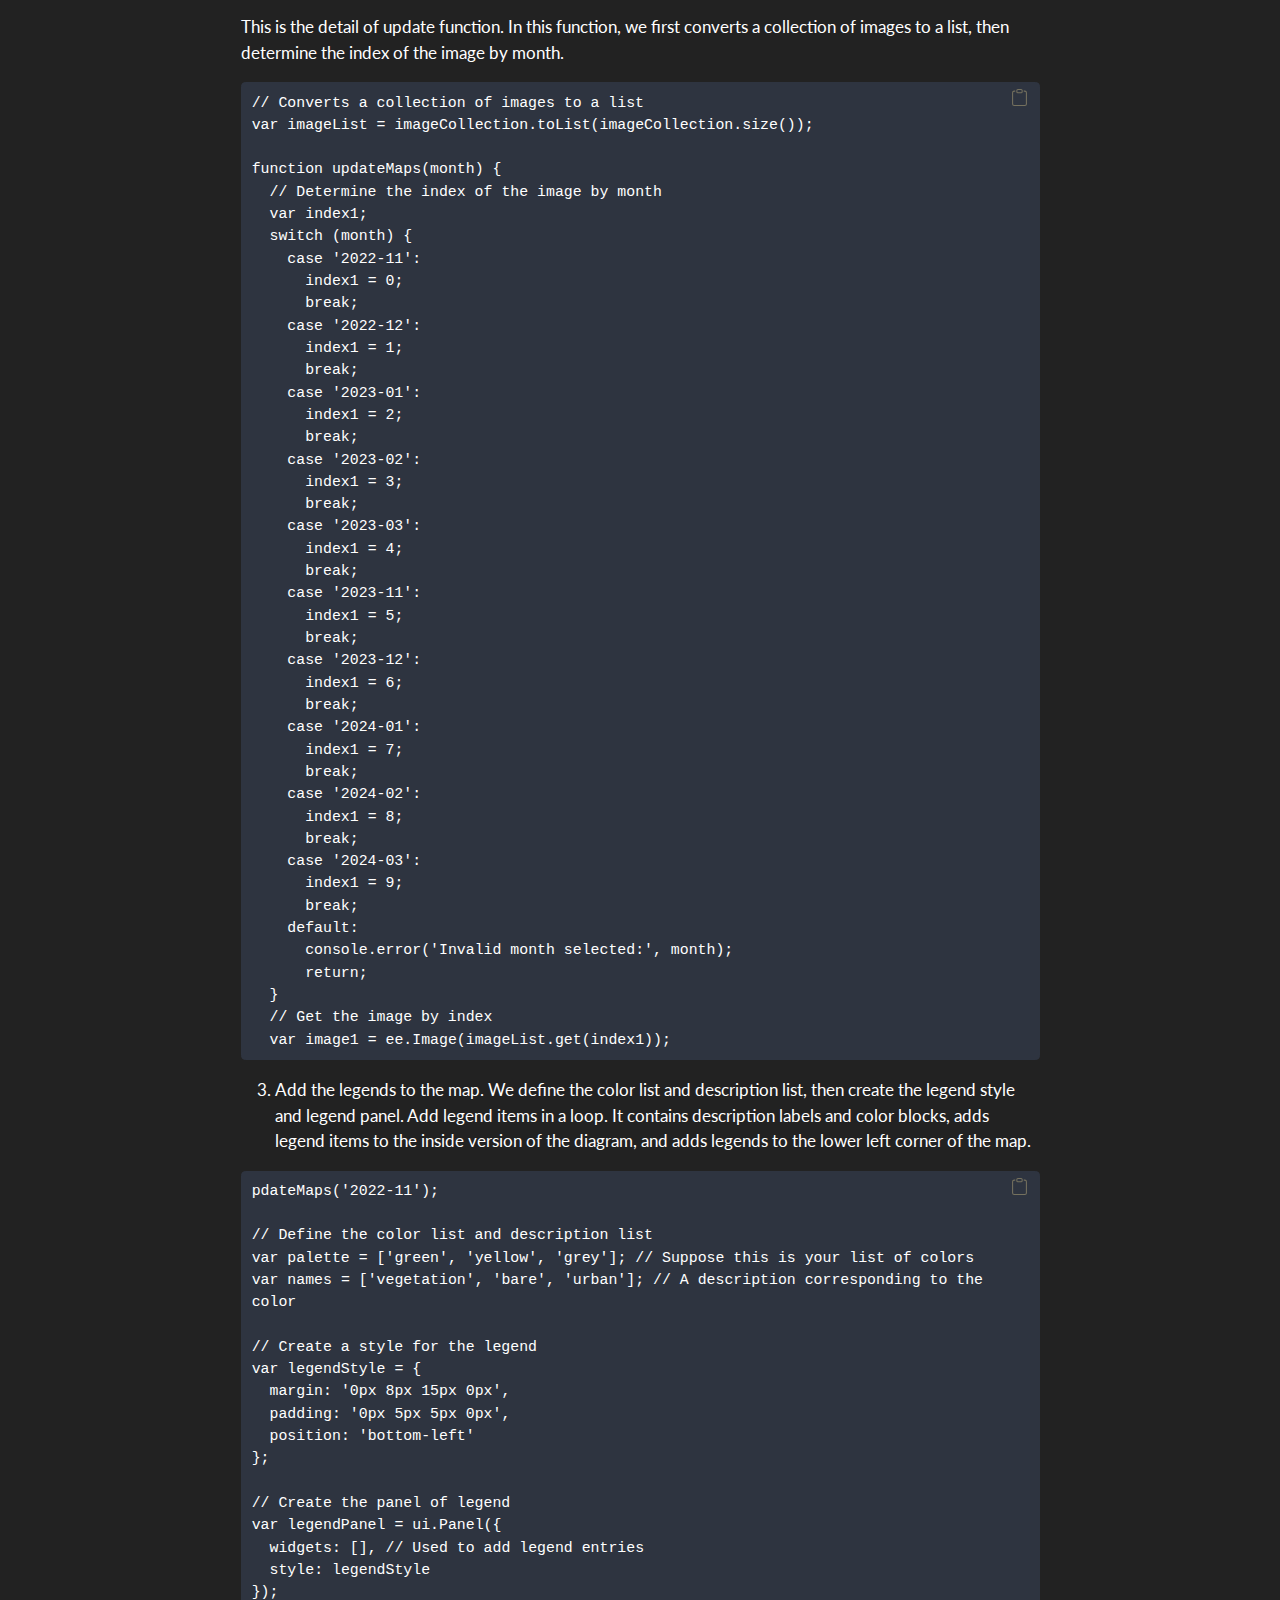
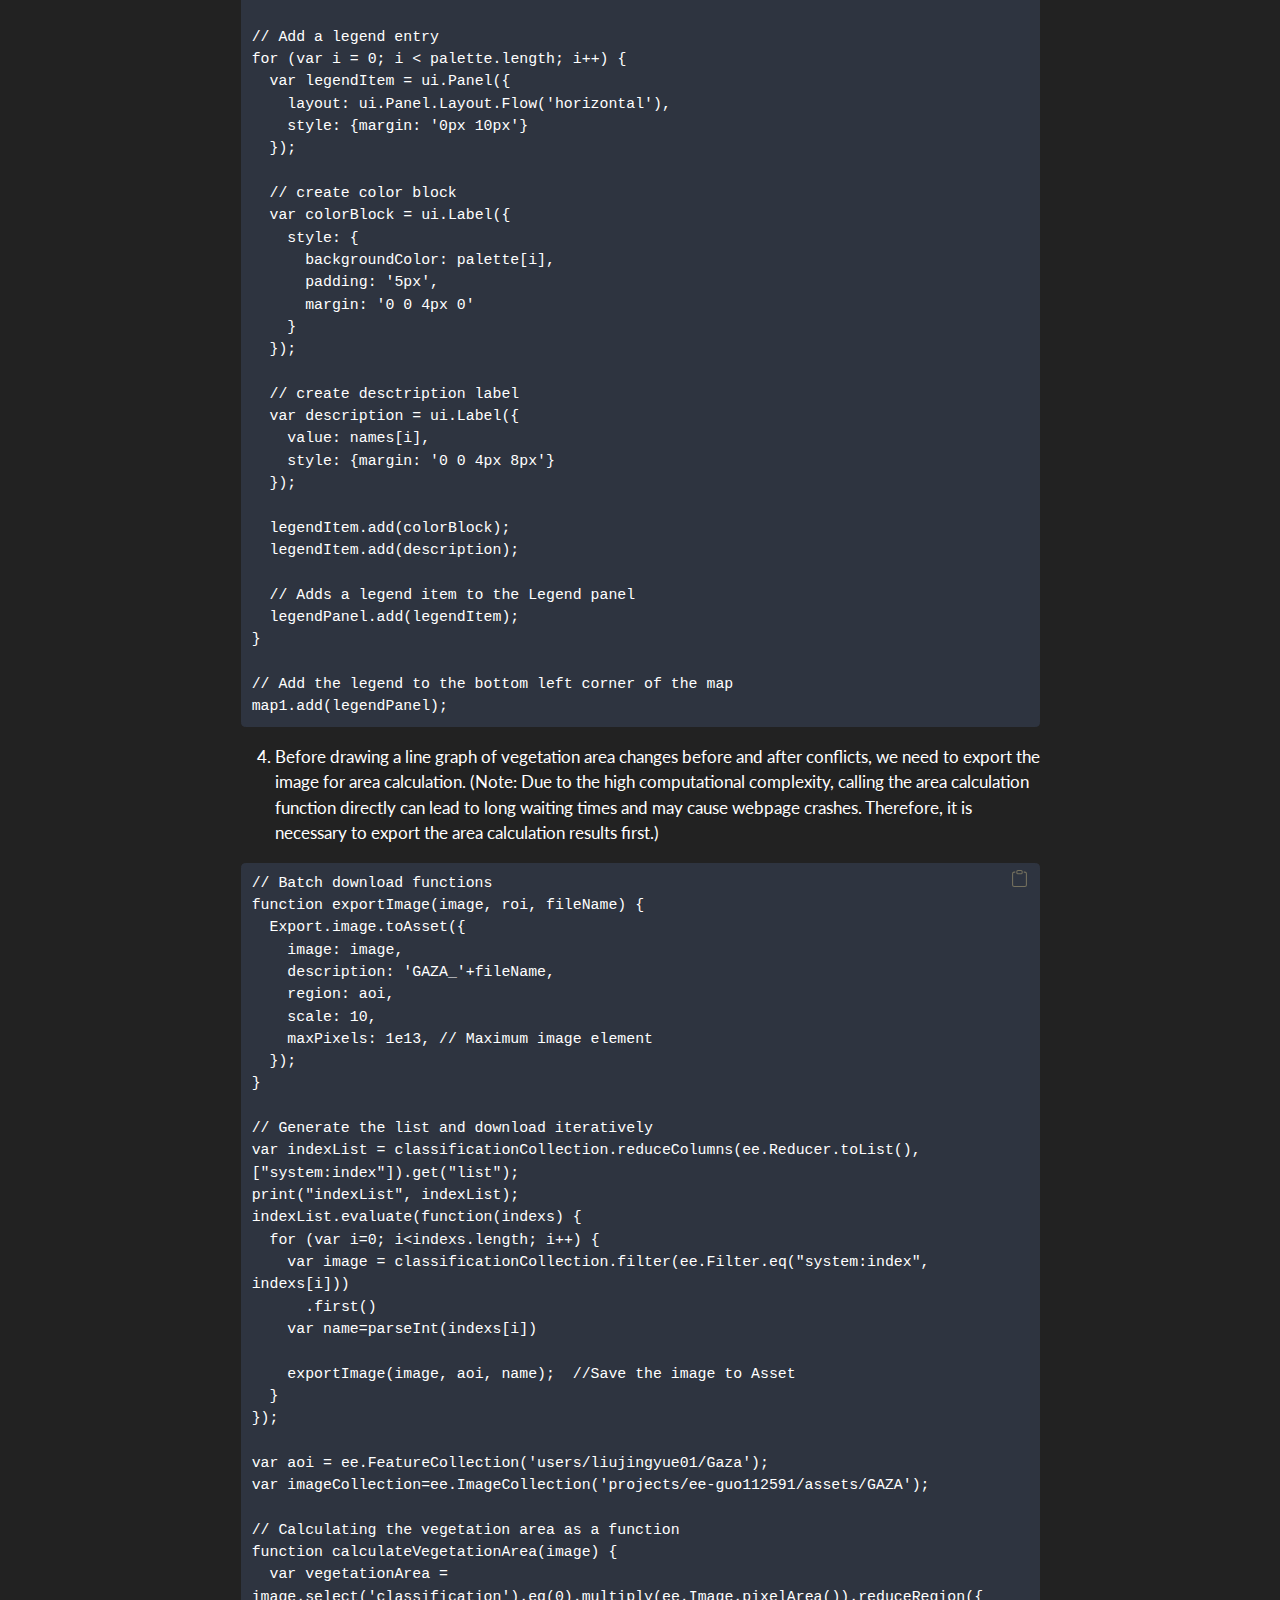
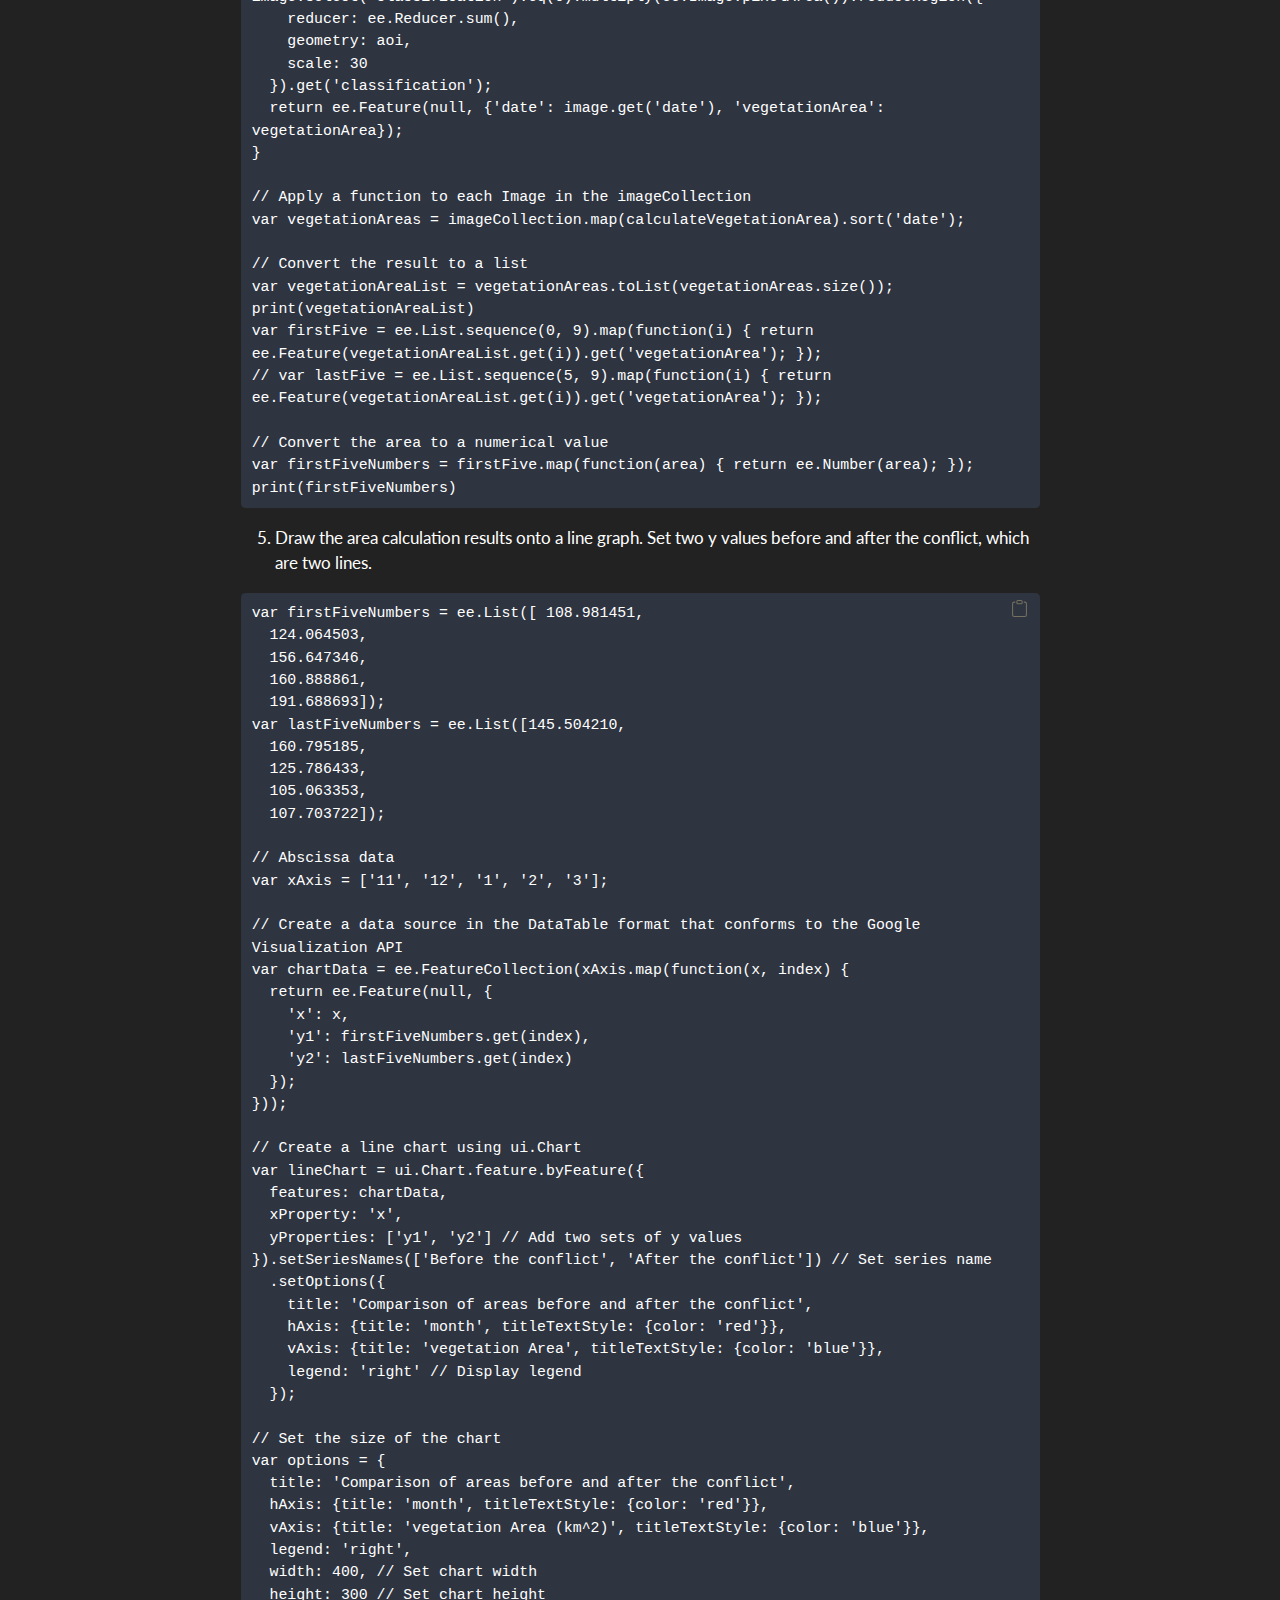
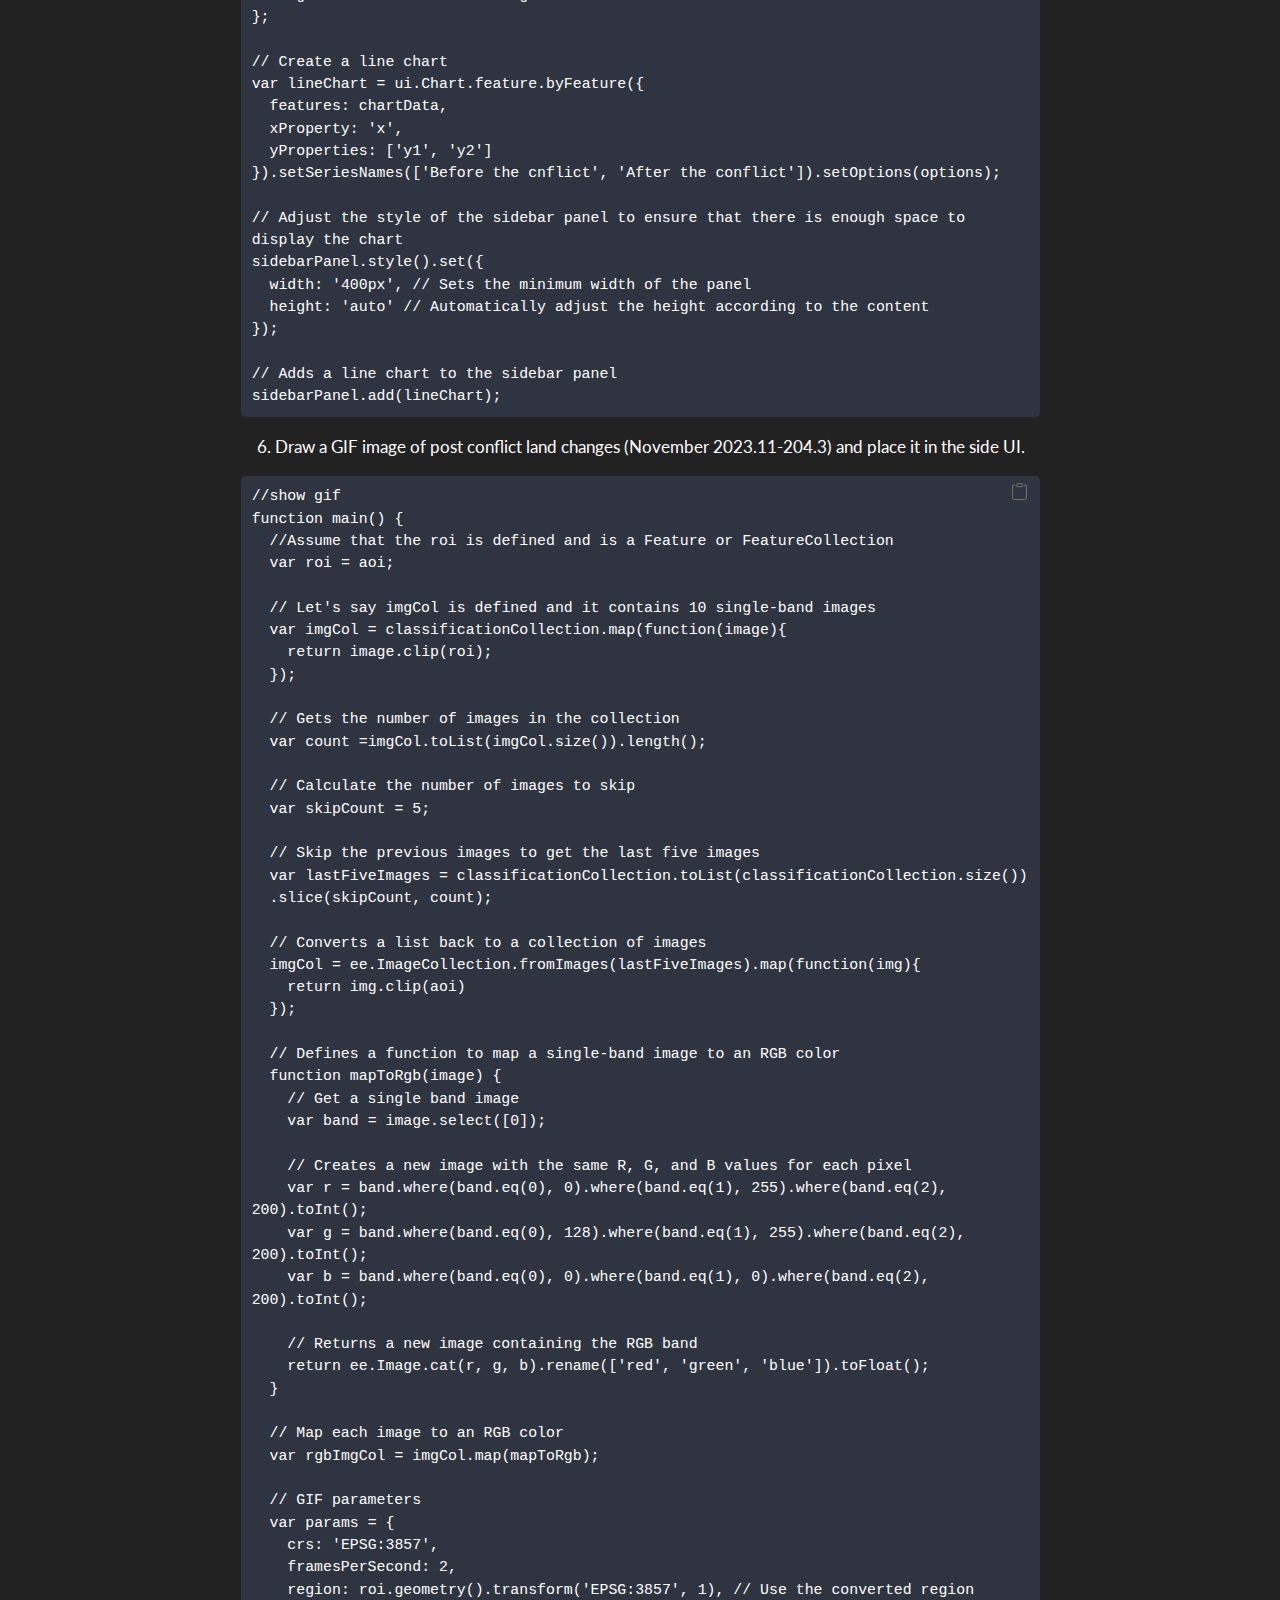
==== commit f7c46cd5: "update" ====
--- a/docs/index.html
+++ b/docs/index.html
@@ -148,8 +148,8 @@
 
 
 
-<section id="classification-of-changes-in-vegetation-cover-in-gaza---based-on-the-israeli-palestinian-conflict" class="level1 page-columns page-full">
-<h1>Classification of changes in vegetation cover in Gaza - Based on the Israeli-Palestinian Conflict</h1>
+<section id="assessment-of-vegetation-cover-change-in-gaza-under-the-israeli-palestinian-conflict" class="level1 page-columns page-full">
+<h1>Assessment of Vegetation Cover Change in Gaza Under the Israeli-Palestinian Conflict</h1>
 <section id="project-summary" class="level2">
 <h2 class="anchored" data-anchor-id="project-summary">Project Summary</h2>
 <p>This application is based on remote sensing technology and machine learning algorithms to assess vegetation cover changes in Gaza during the Palestinian-Israeli conflict. Based on <strong>Sentinel-2</strong> satellite data and the Google Earth Engine platform, the application adopts an automated image preprocessing process (including image extraction, image synthesis, and masking) and utilizes the Random Forest algorithm to develop a classifier to distinguish between three different types of land cover: vegetation, bare land, and urban areas. The project aims to reveal changes in vegetation cover in the Gaza by generating and comparing land cover classification maps before and after the conflict, thereby providing clear evidence to assess the ongoing humanitarian crisis and urban destruction in the Gaza area.</p>
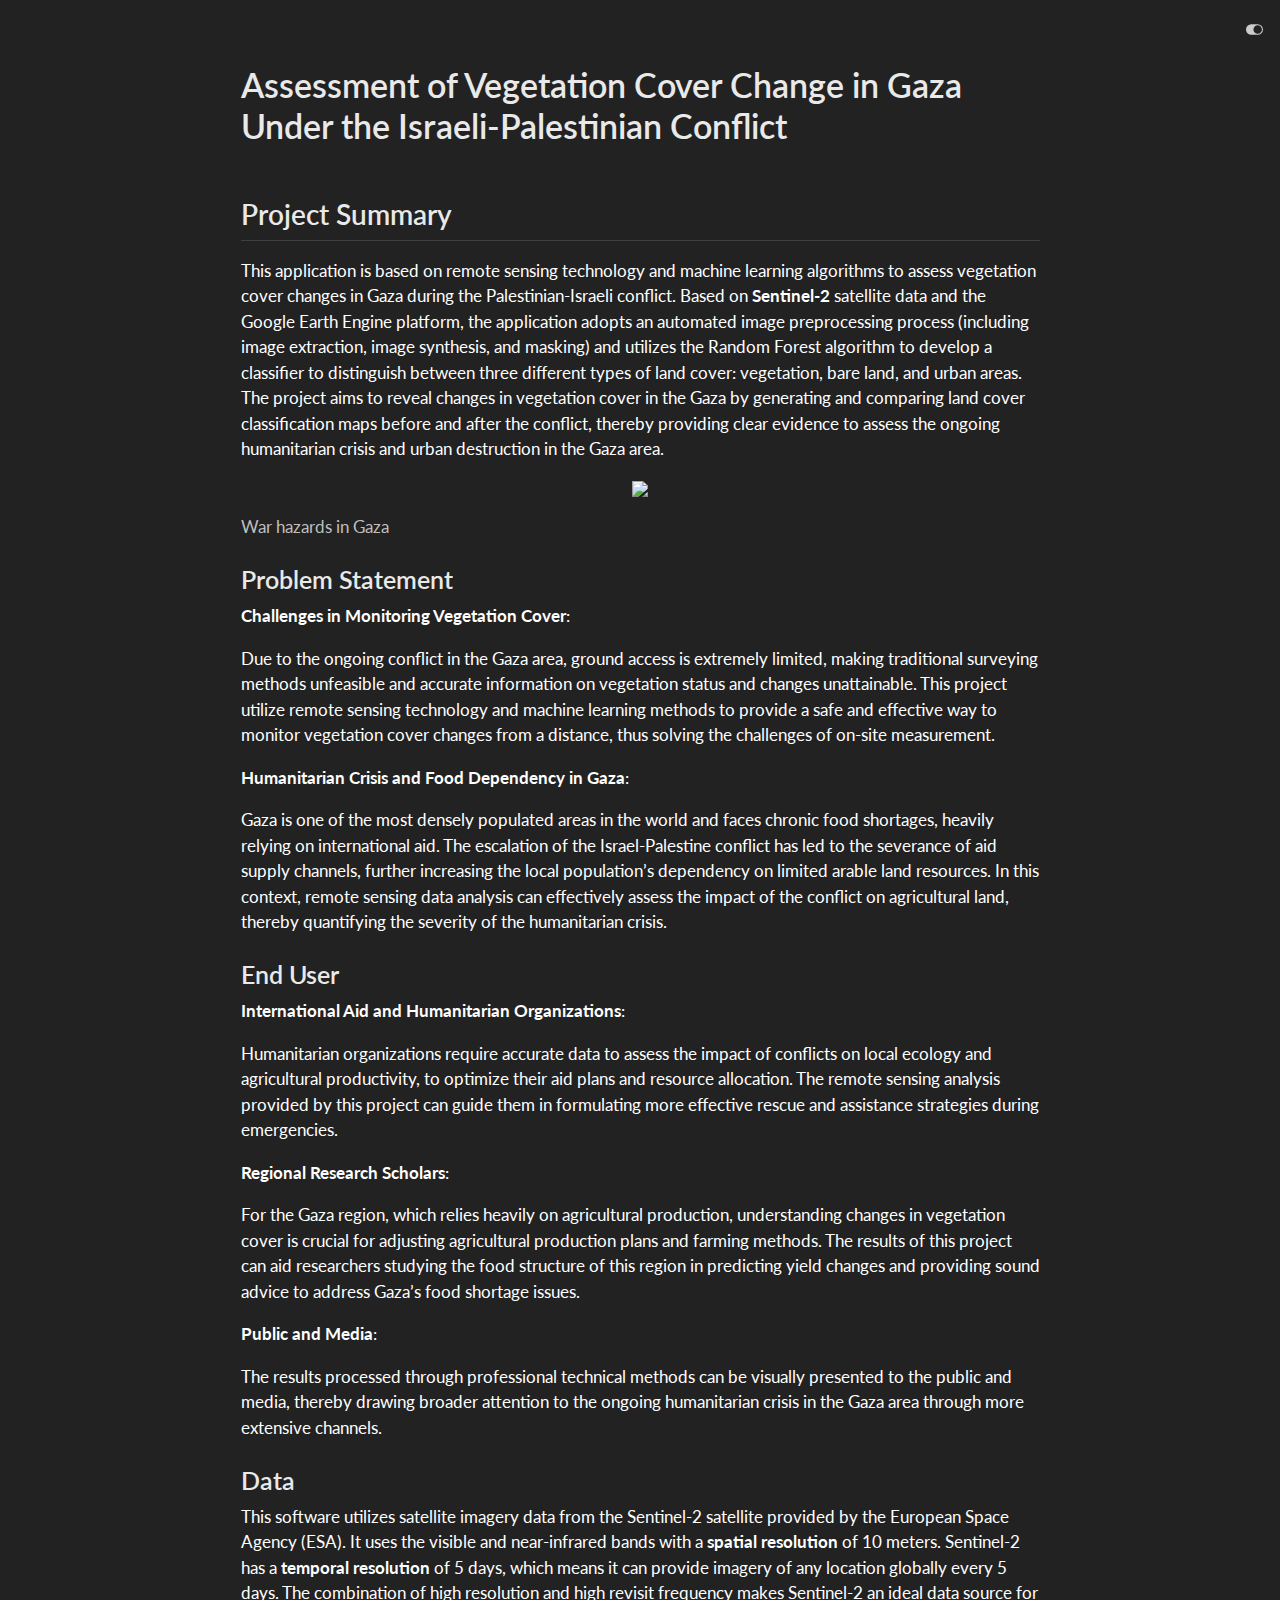
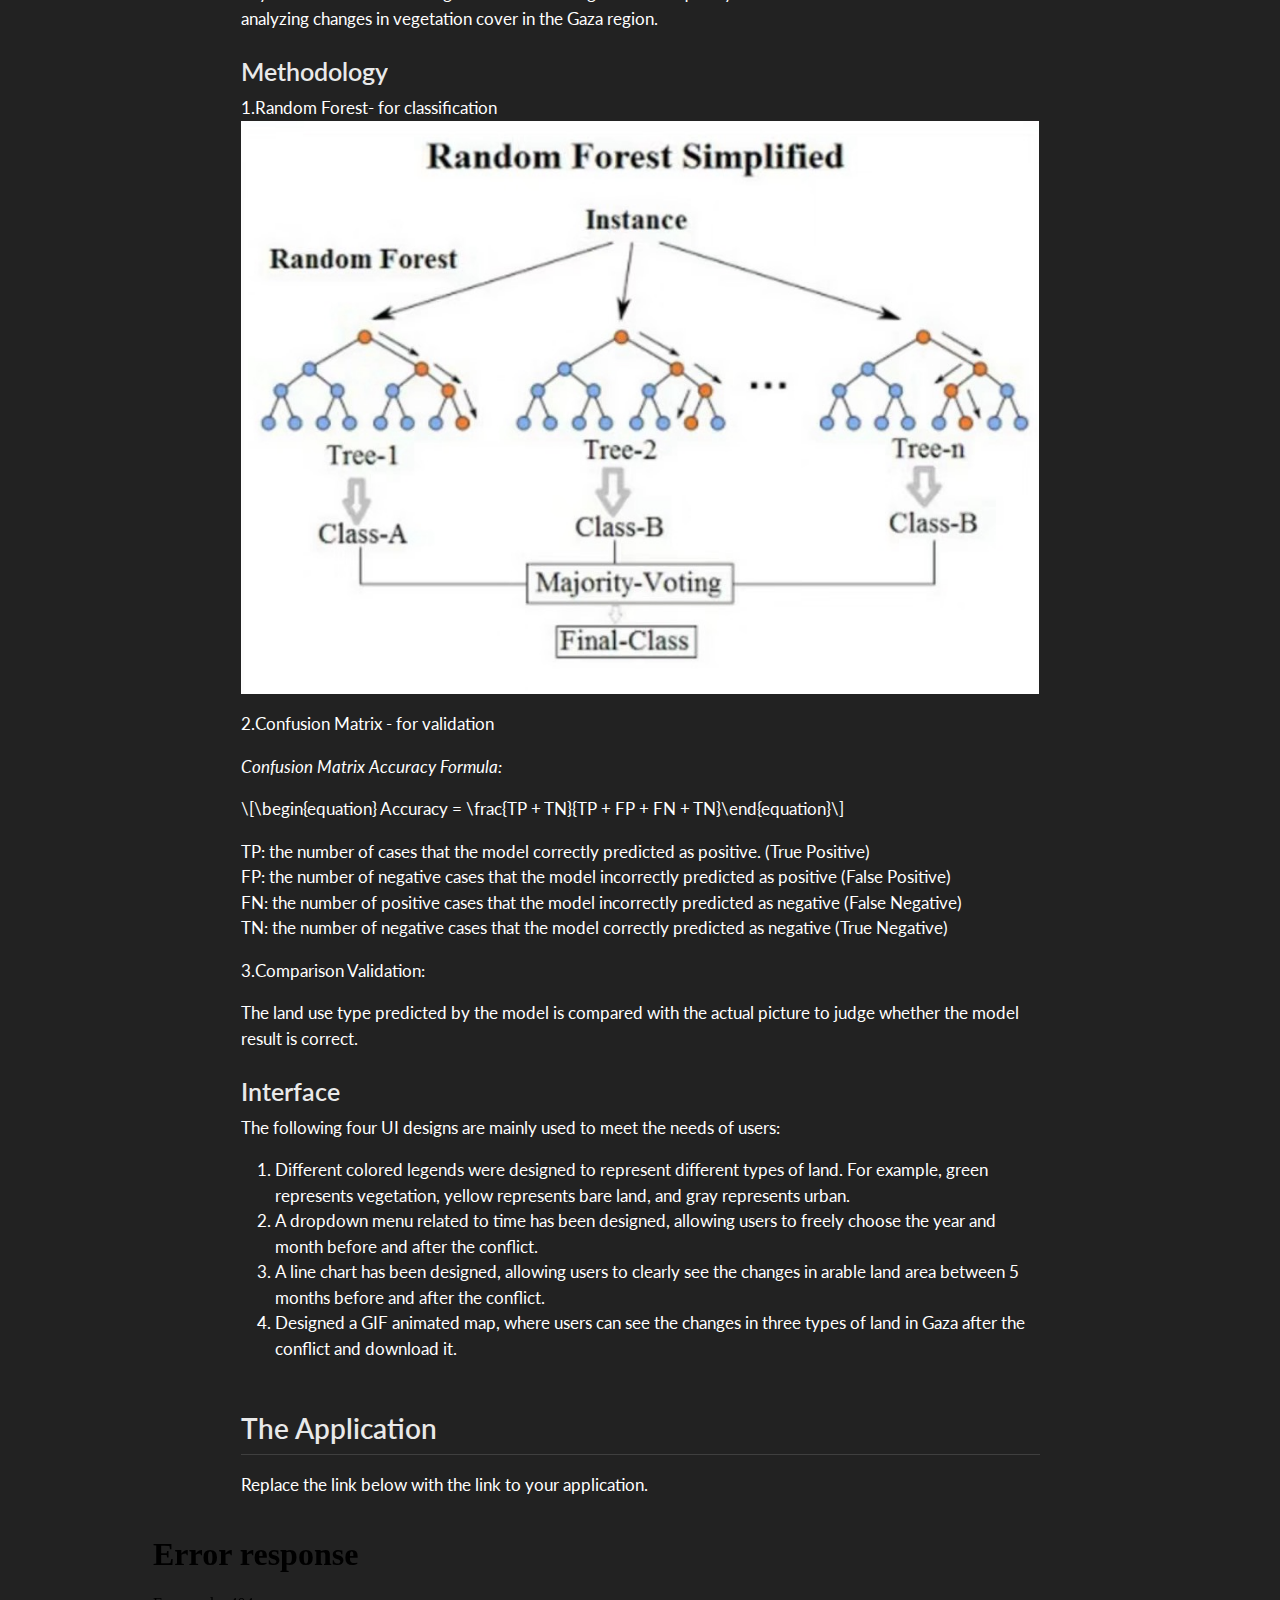
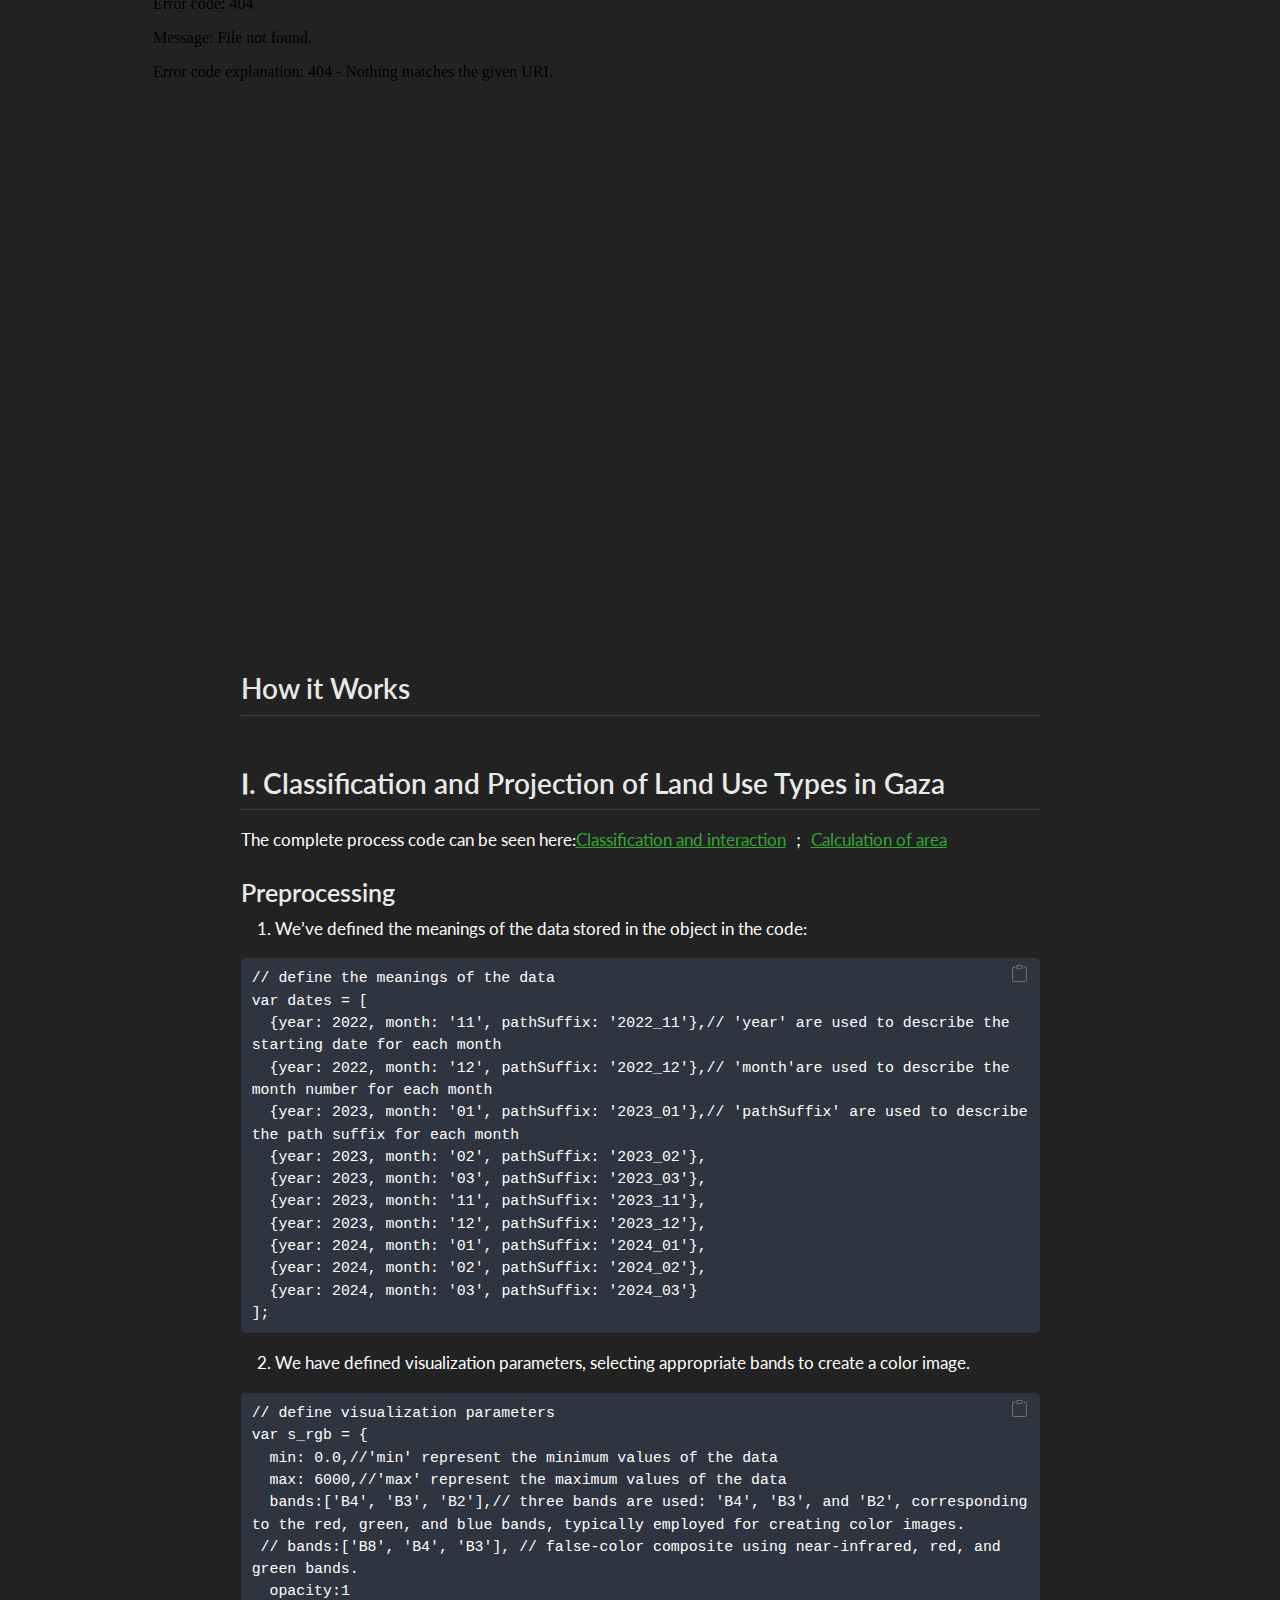
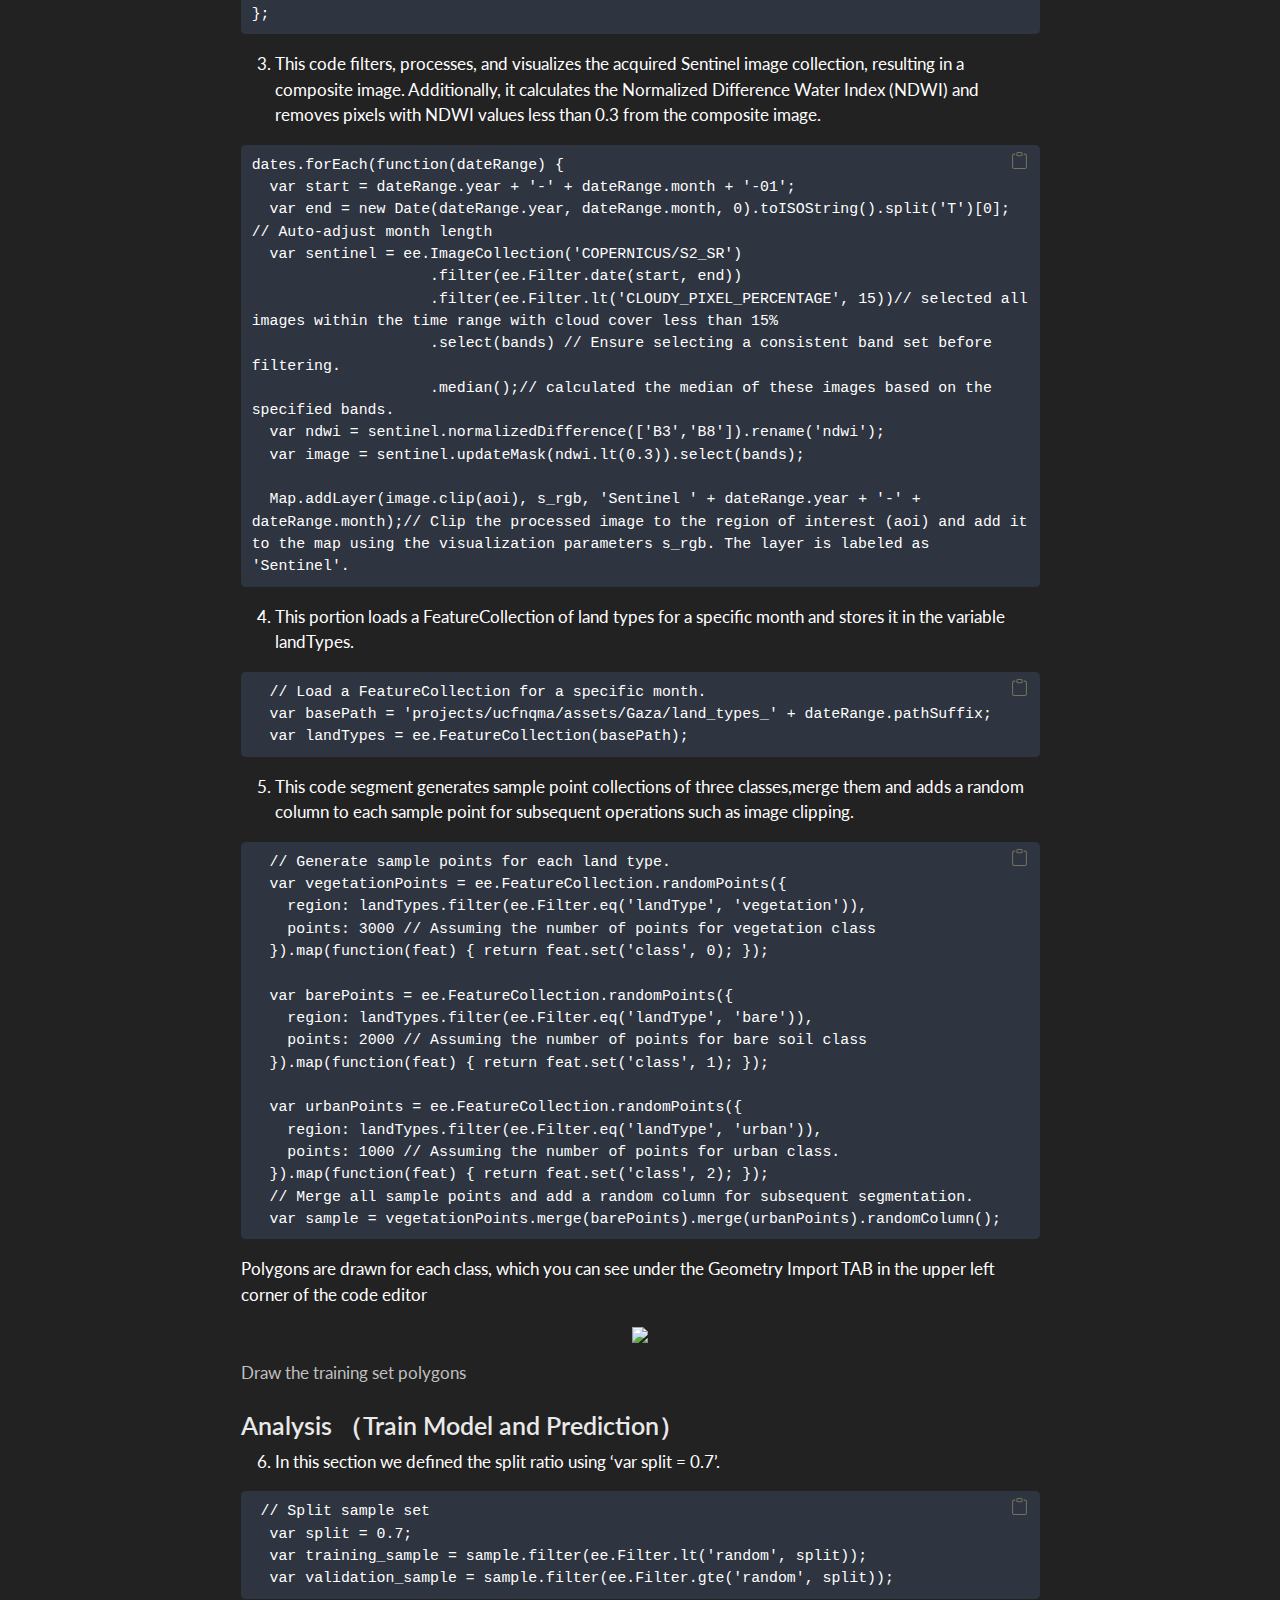
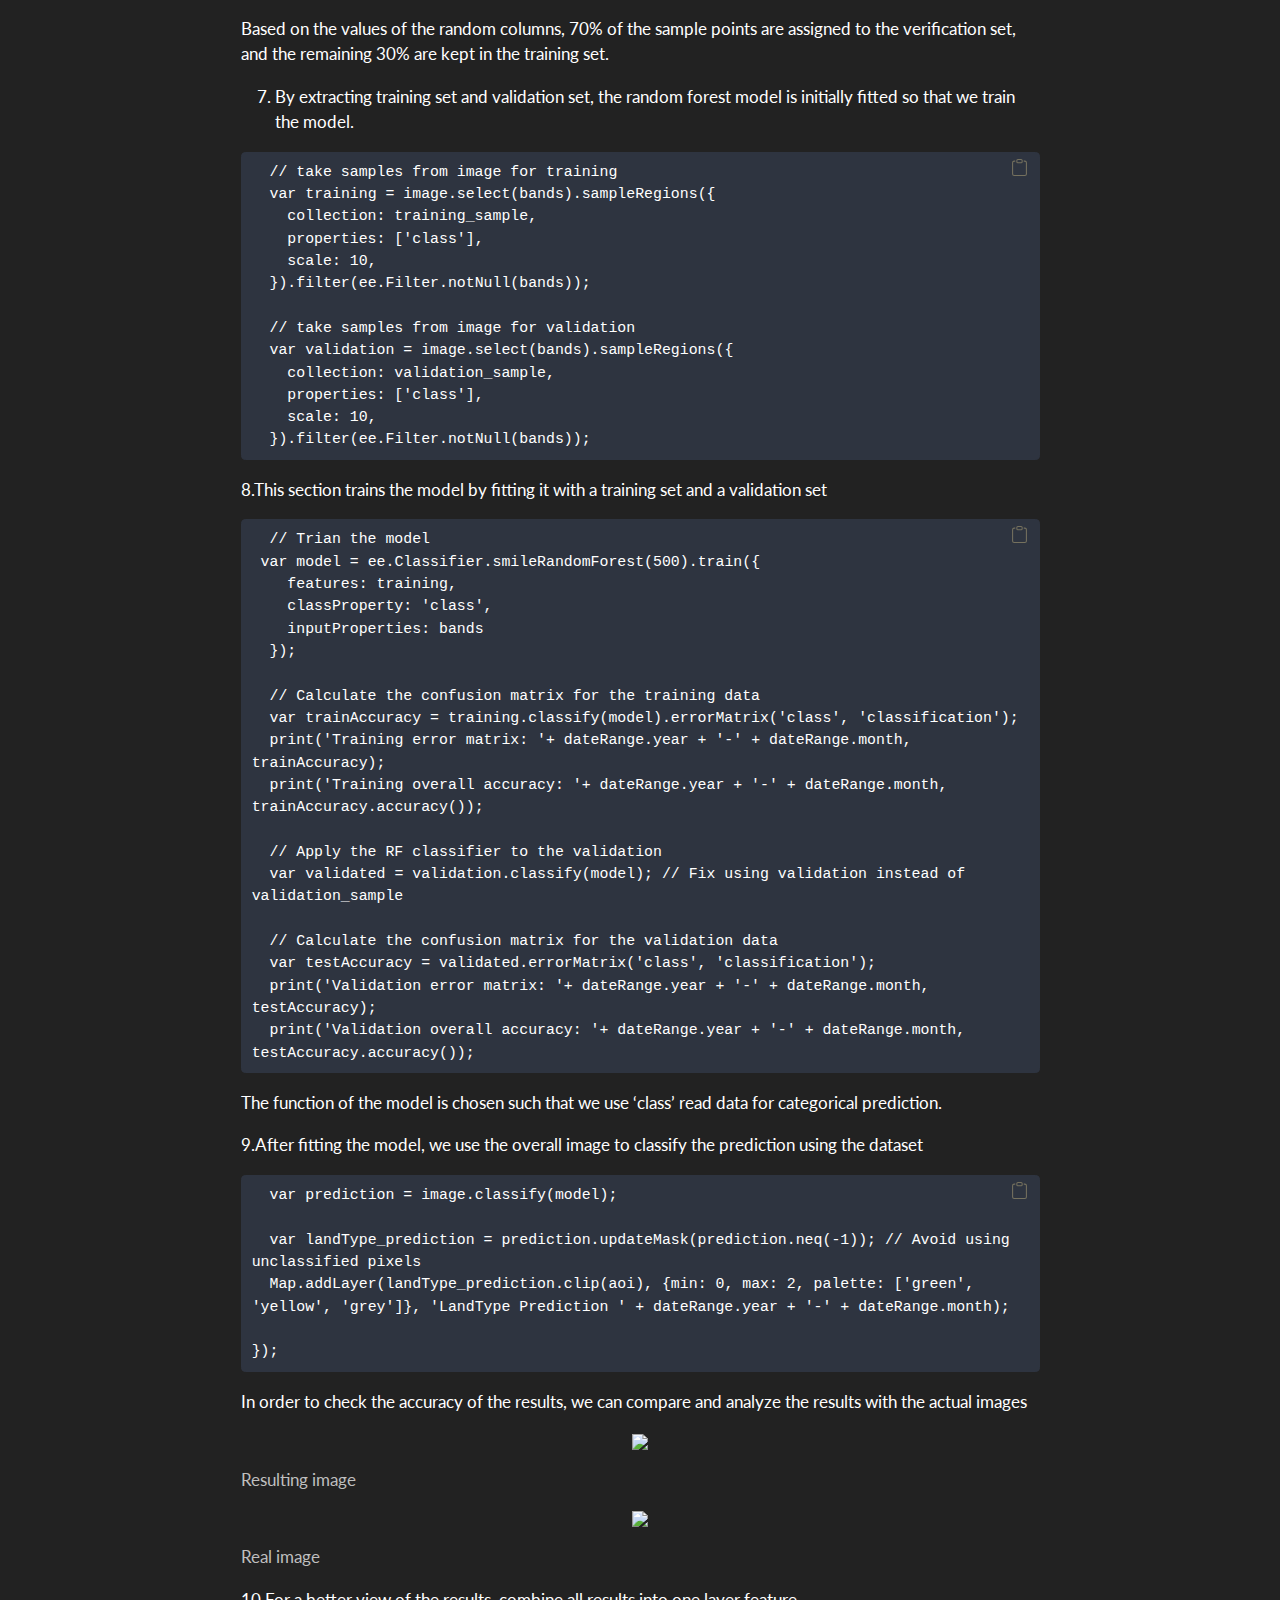
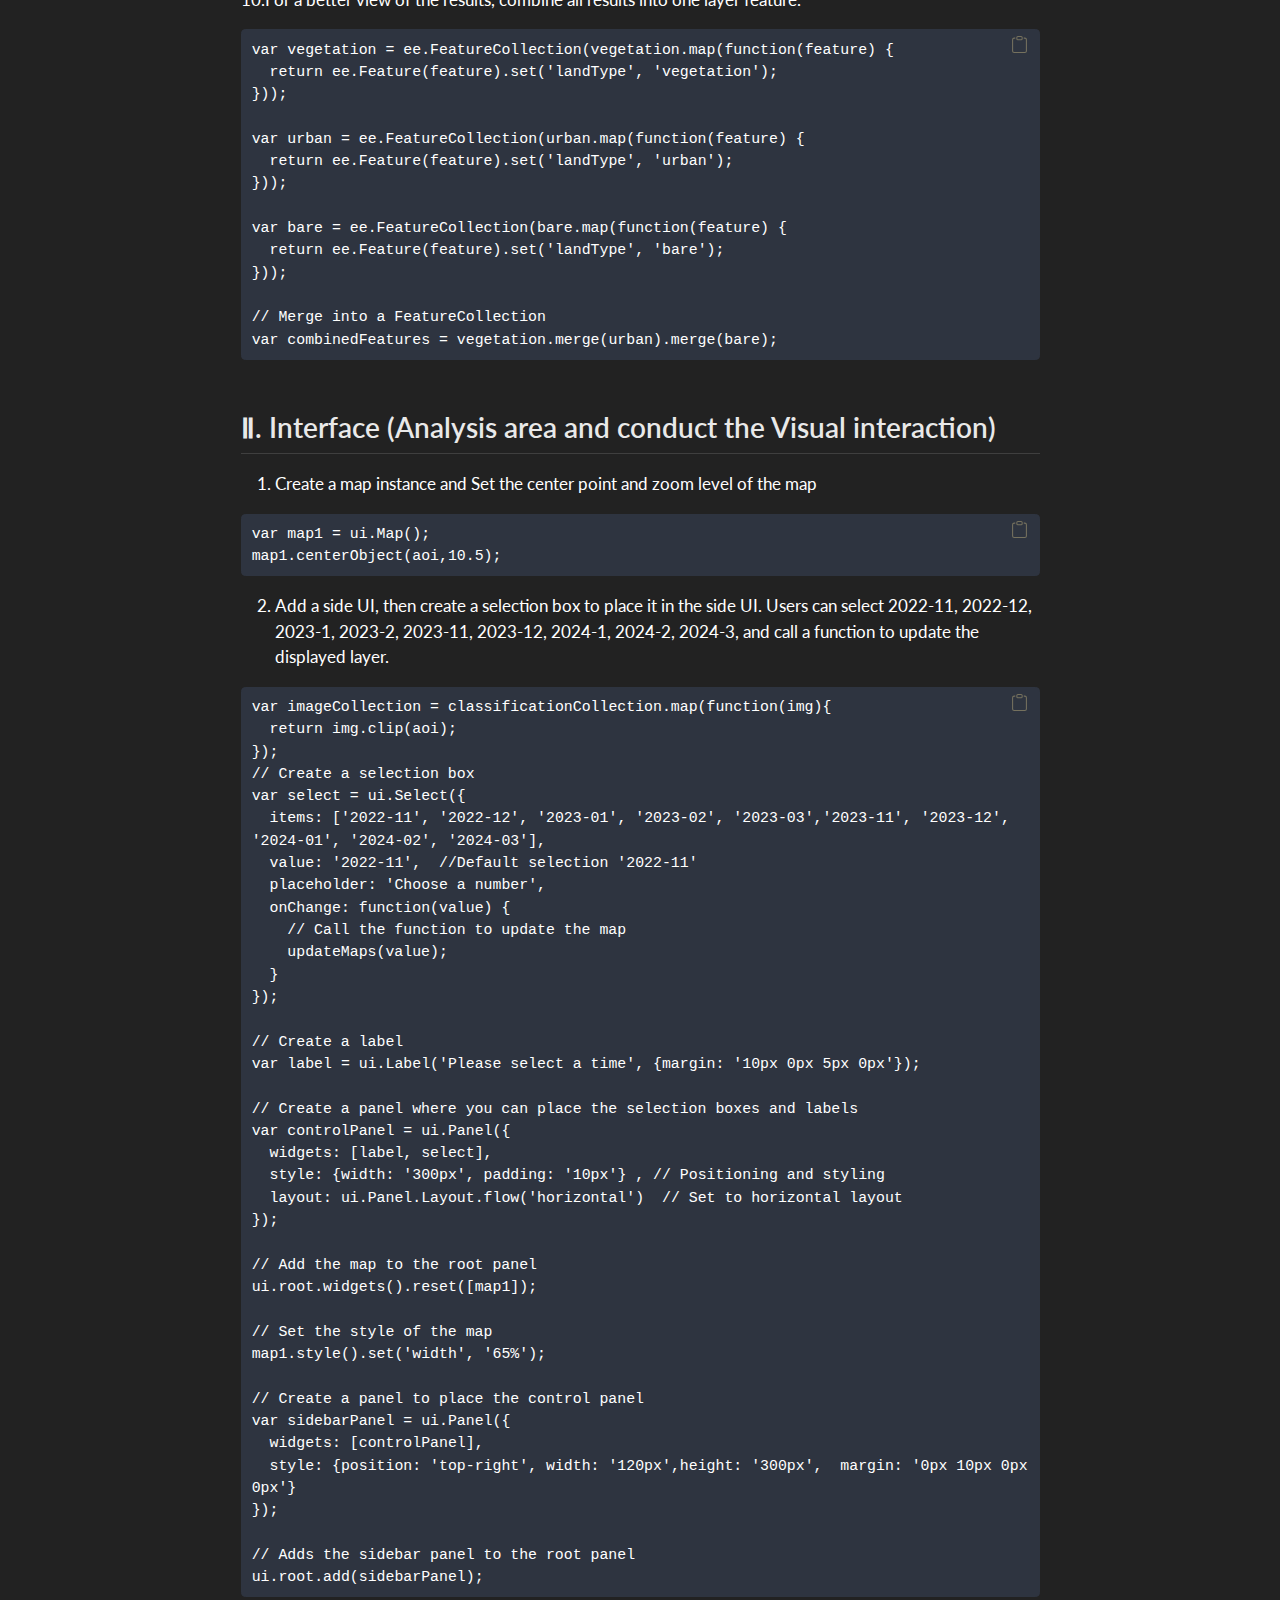
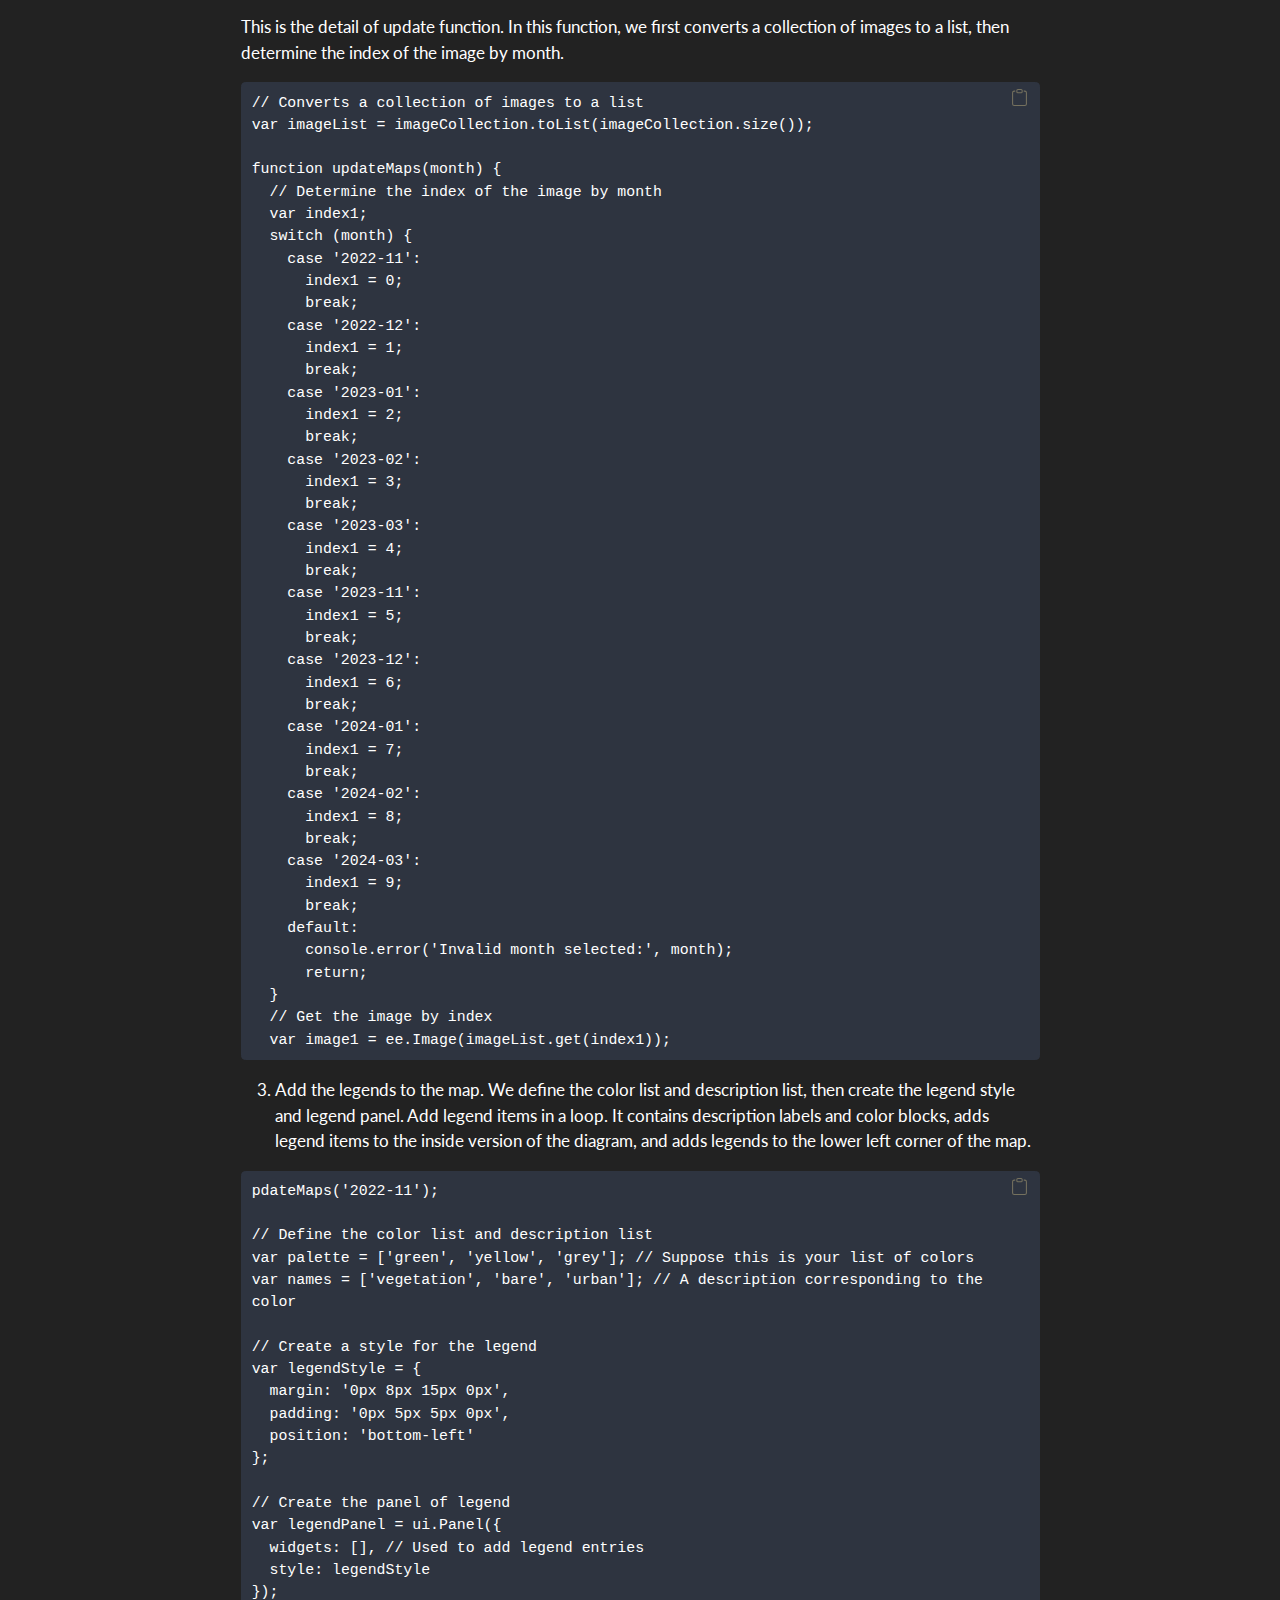
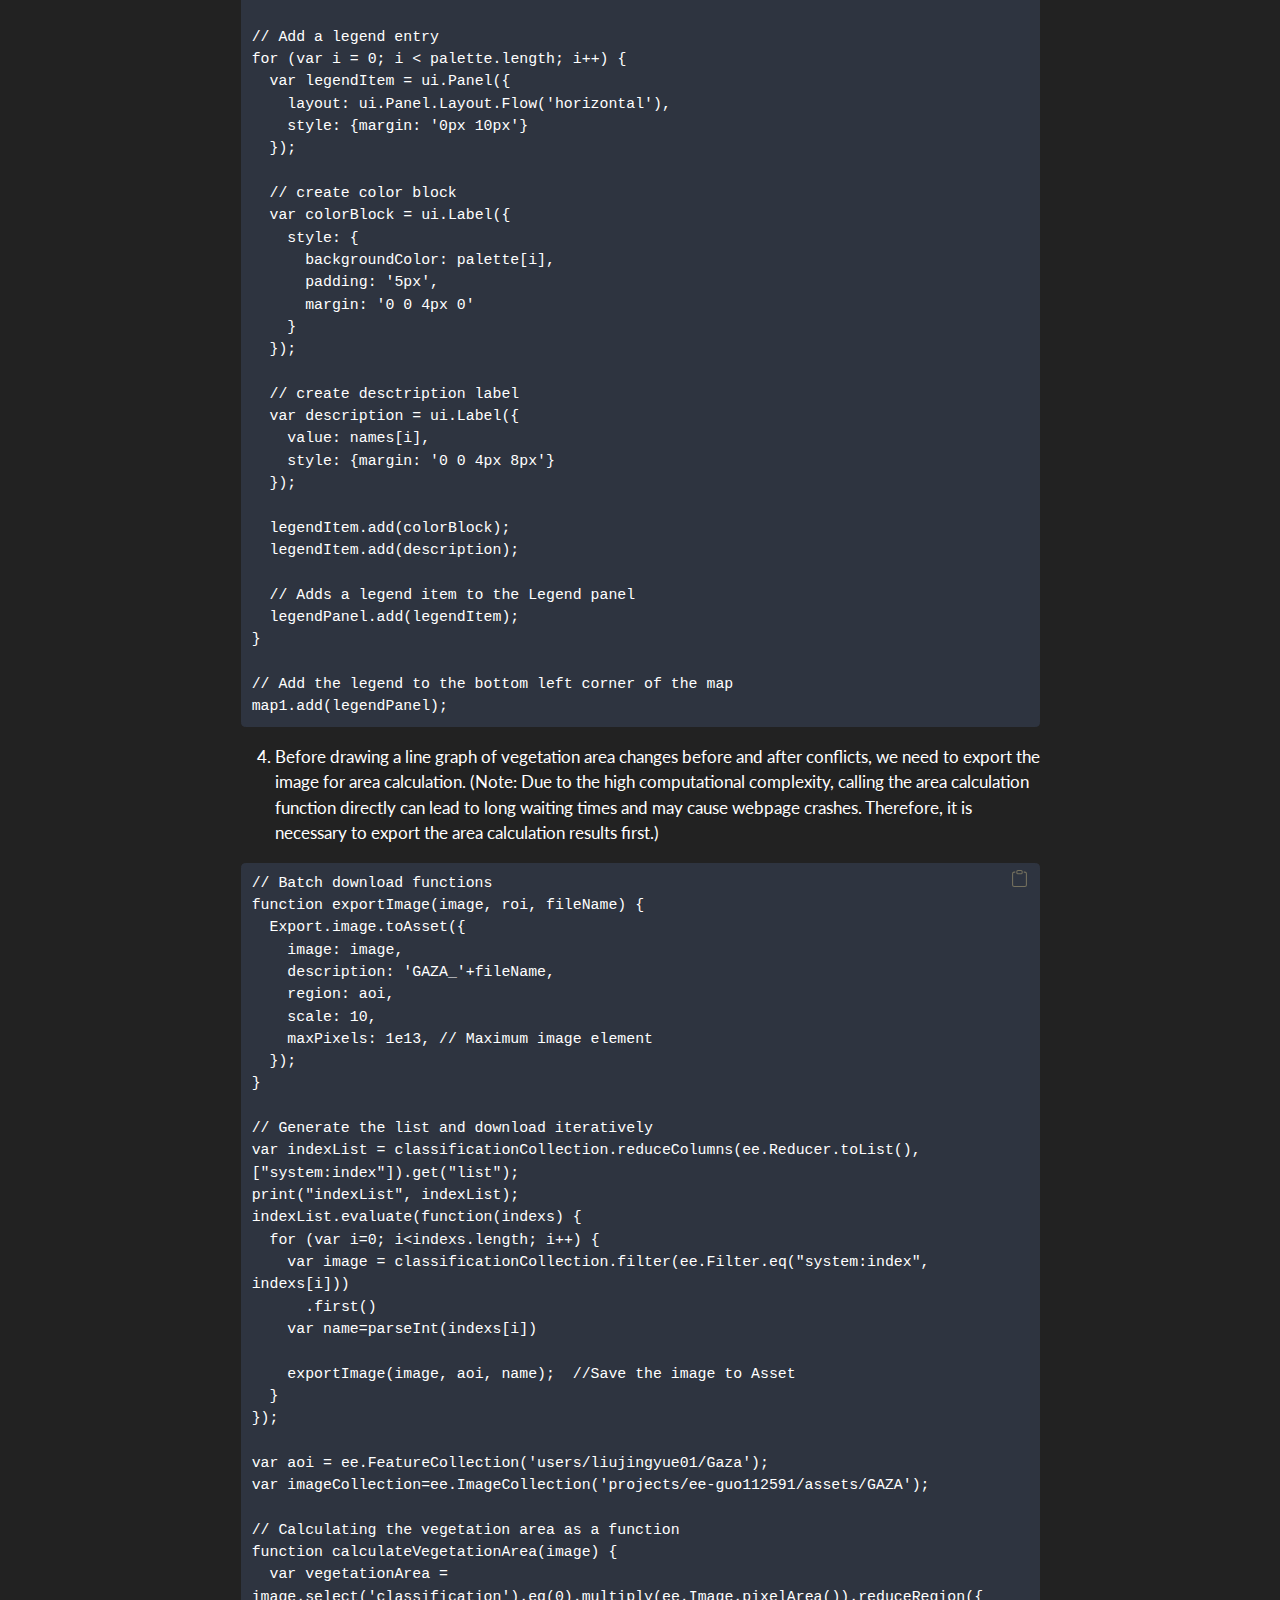
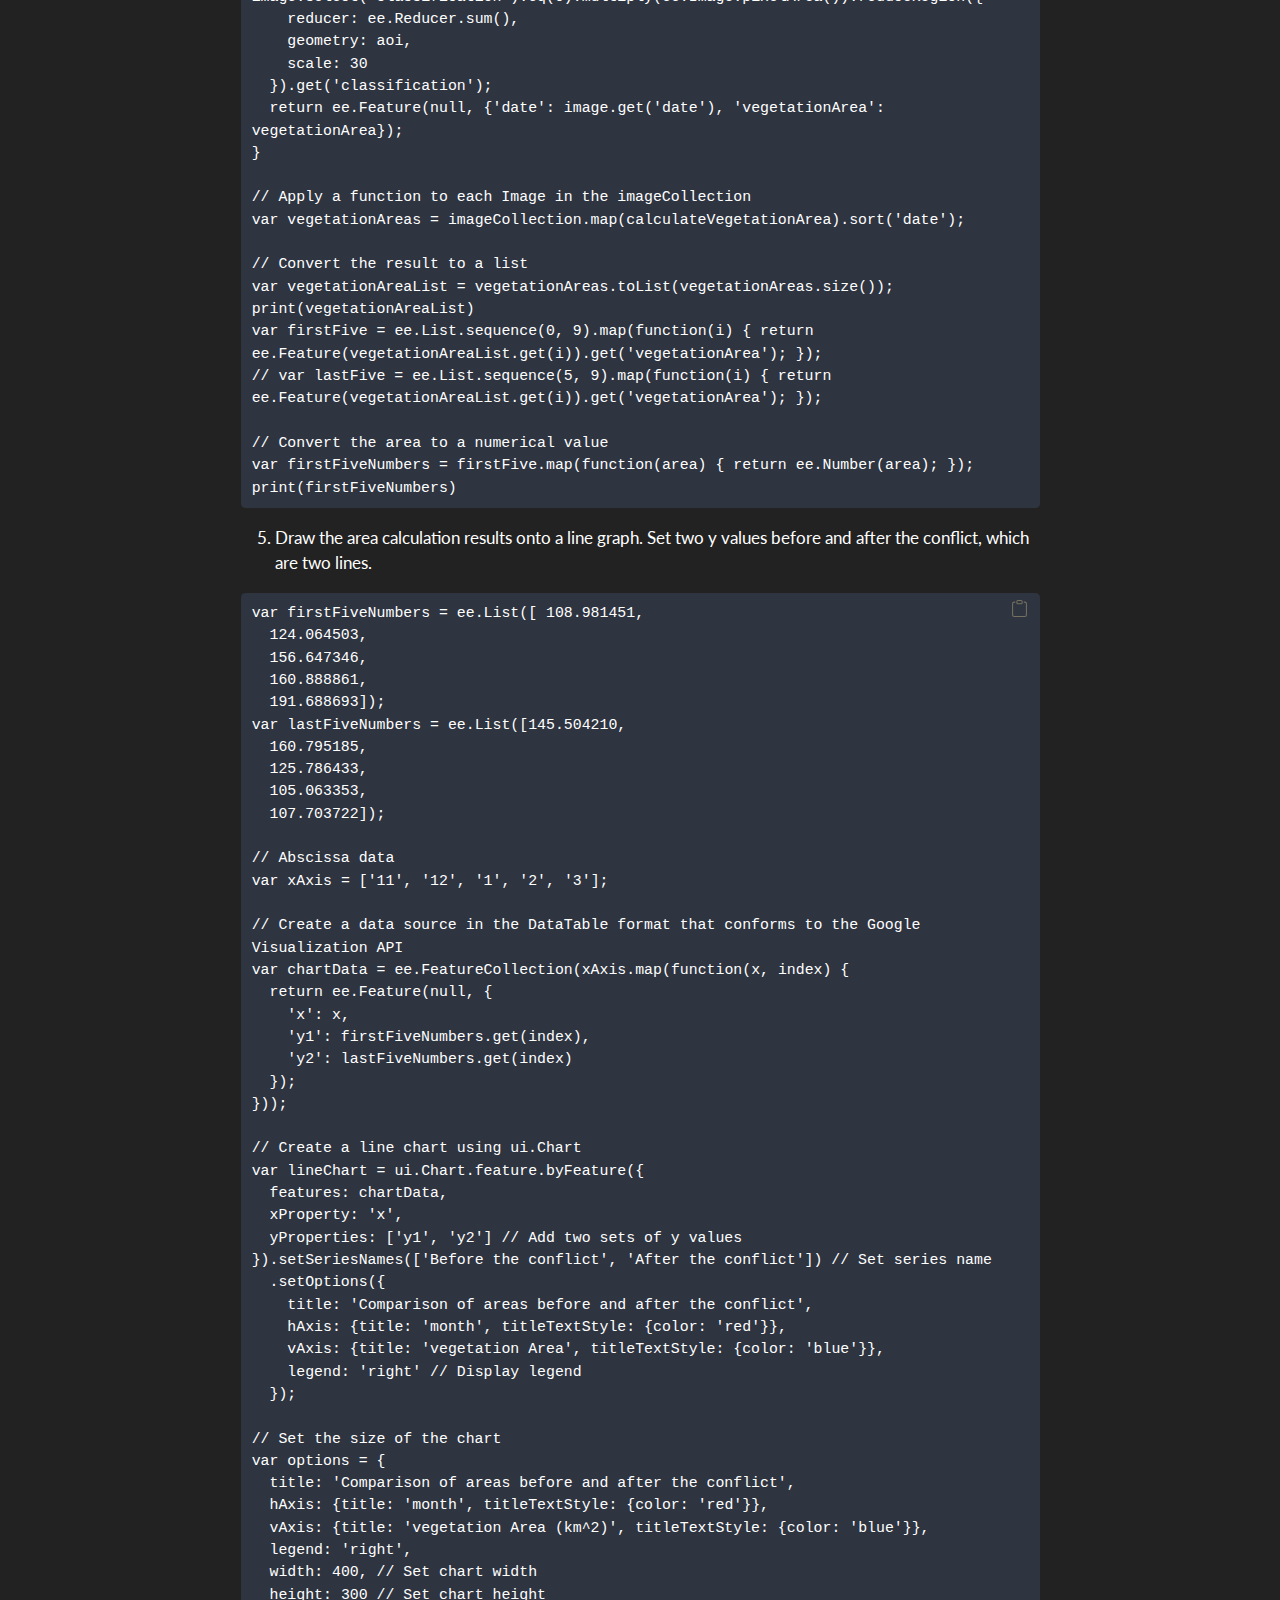
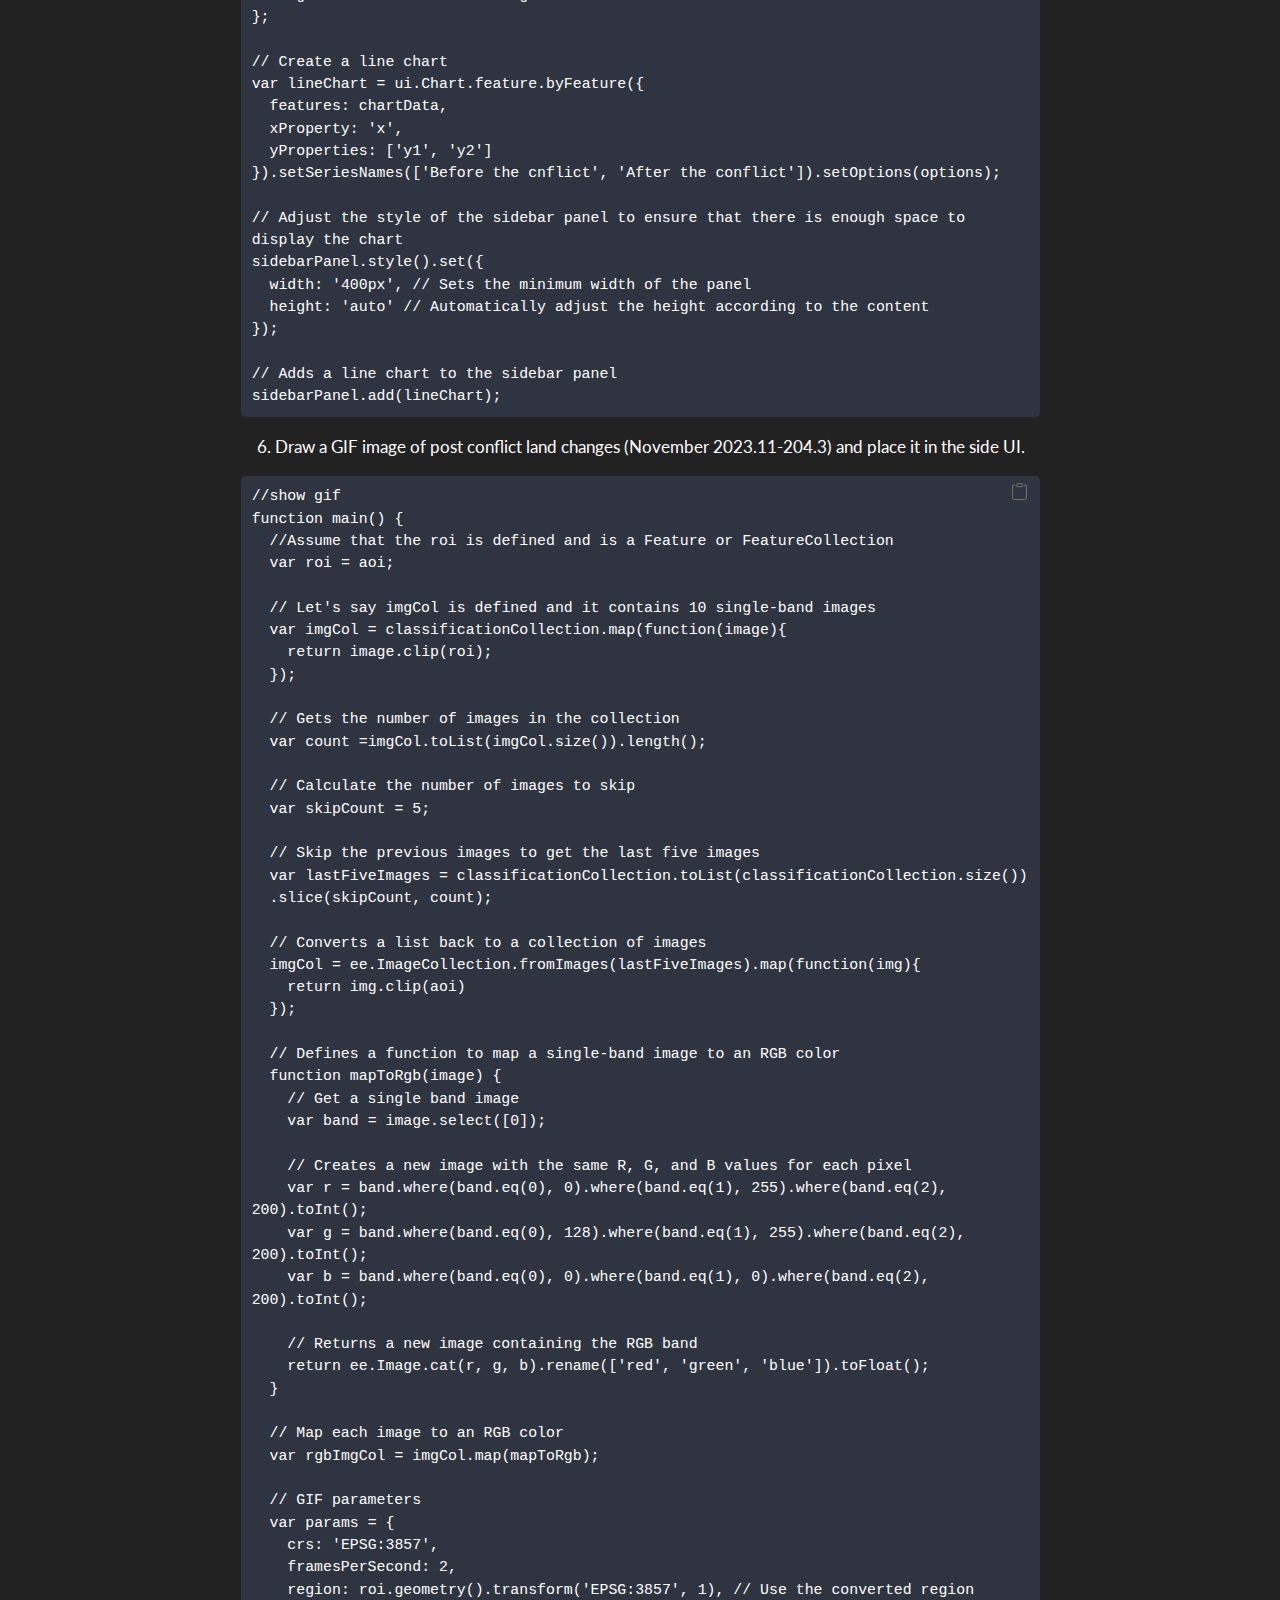
==== commit d9510fa8: "update" ====
--- a/docs/index.html
+++ b/docs/index.html
@@ -208,7 +208,7 @@
 <h2 class="anchored" data-anchor-id="the-application">The Application</h2>
 <p>Replace the link below with the link to your application.</p>
 <div class="column-page">
-<iframe src="https://bigdata0025.projects.earthengine.app/view/conflictupdate" width="100%" height="700px">
+<iframe src="&nbsp;https://bigdata0025.projects.earthengine.app/view/conflictupdate" width="100%" height="700px">
 </iframe>
 </div>
 </section>
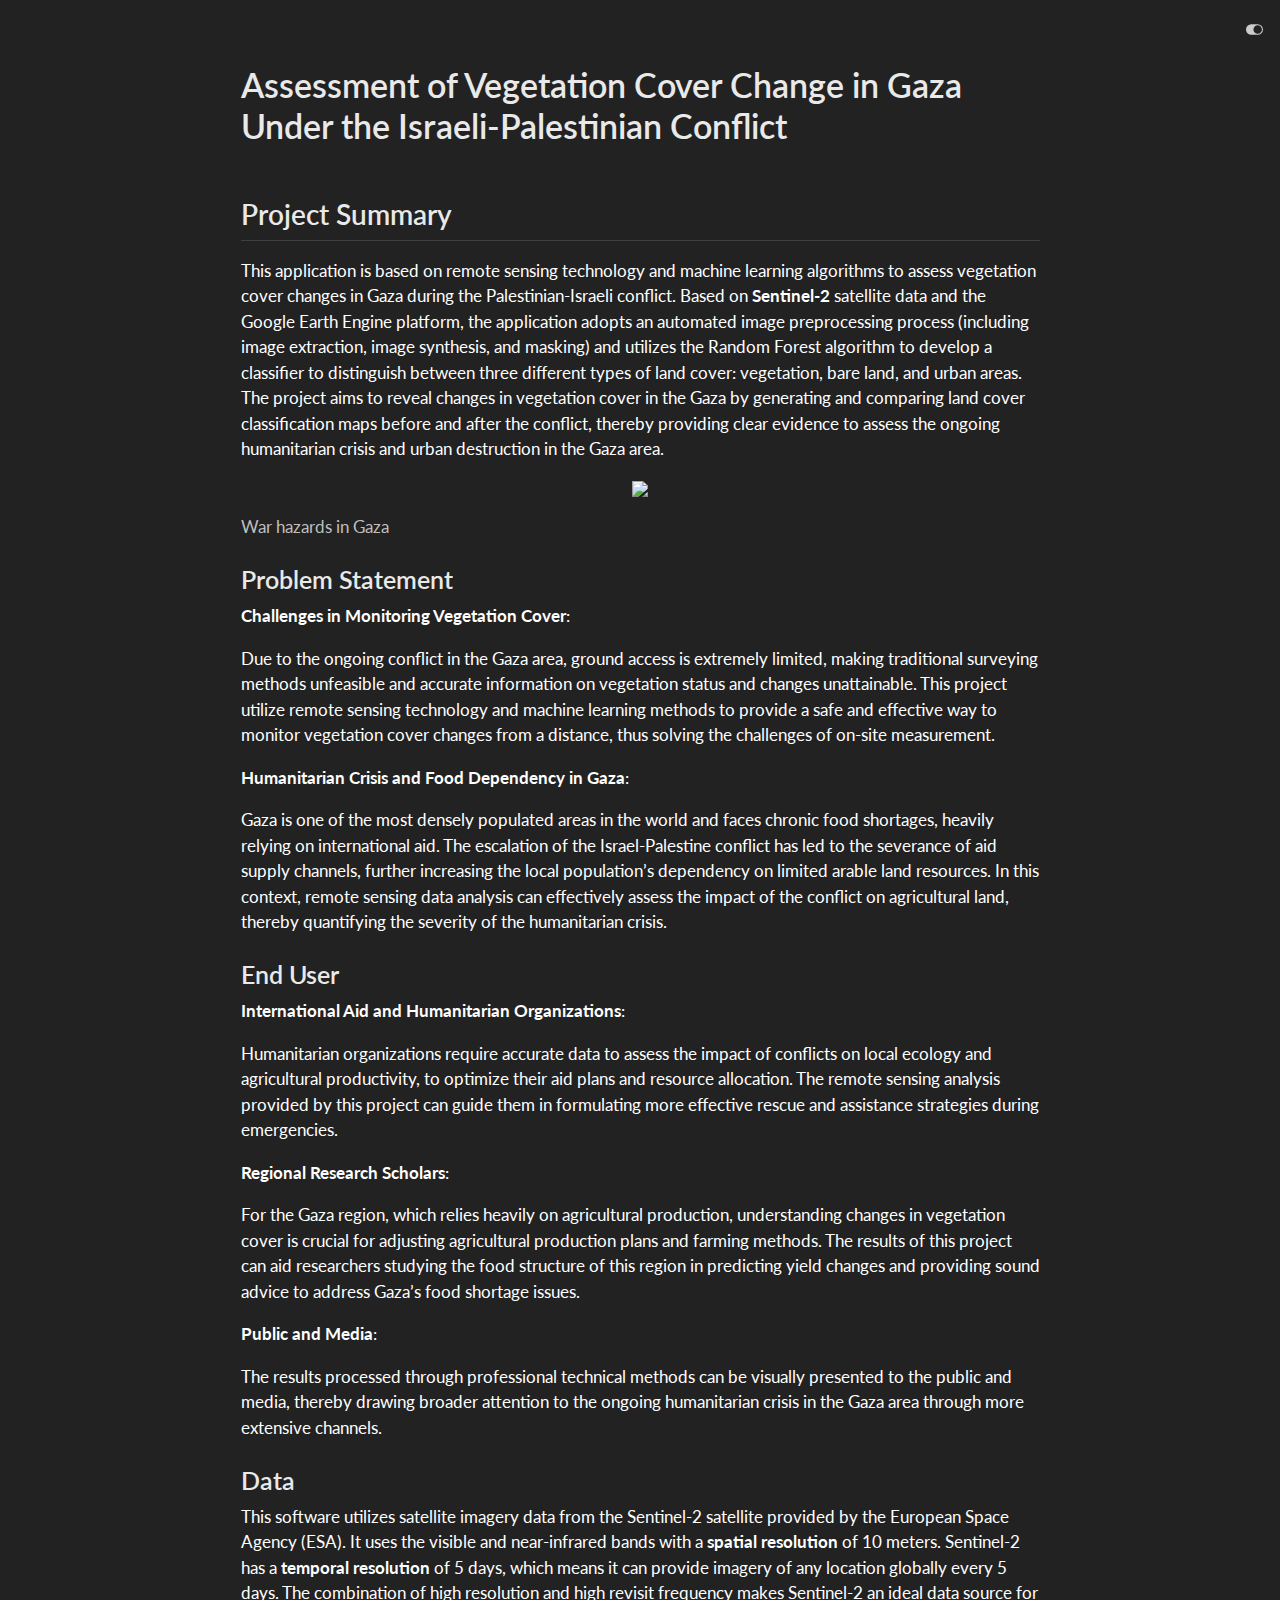
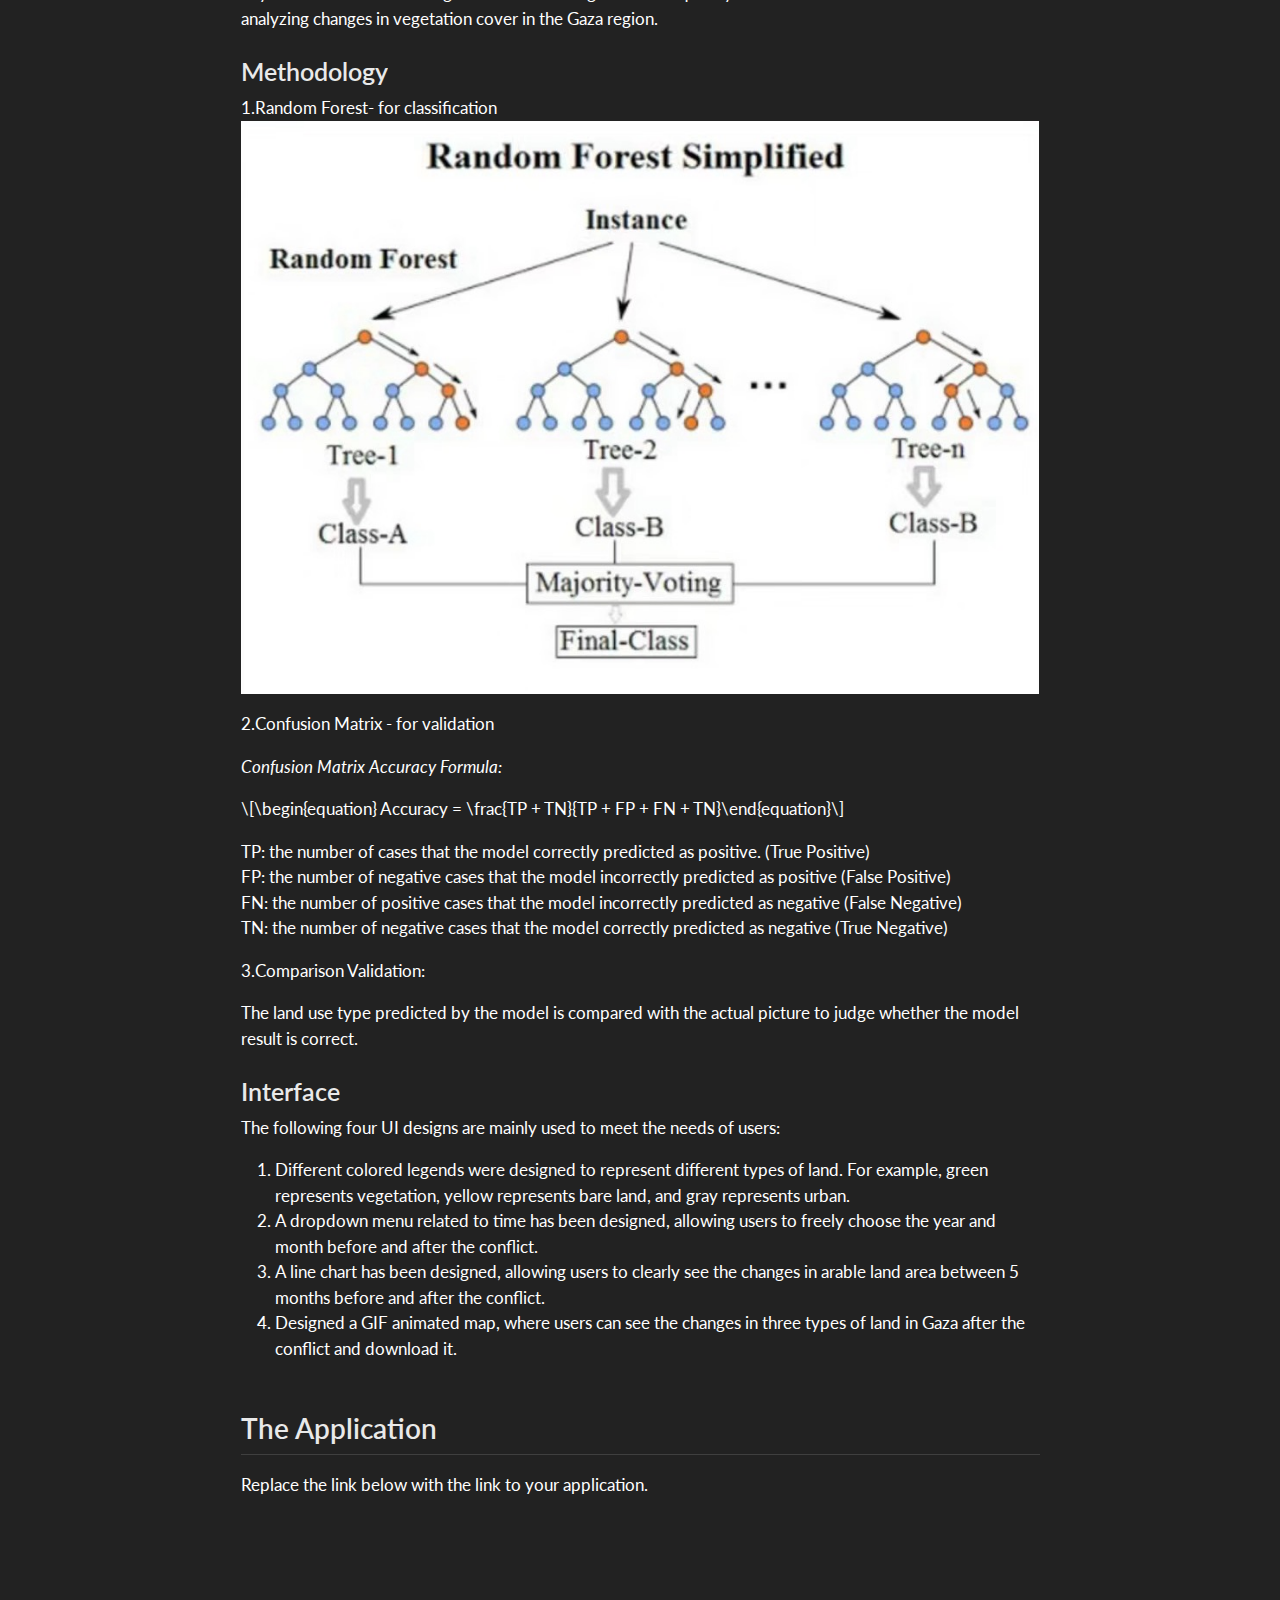
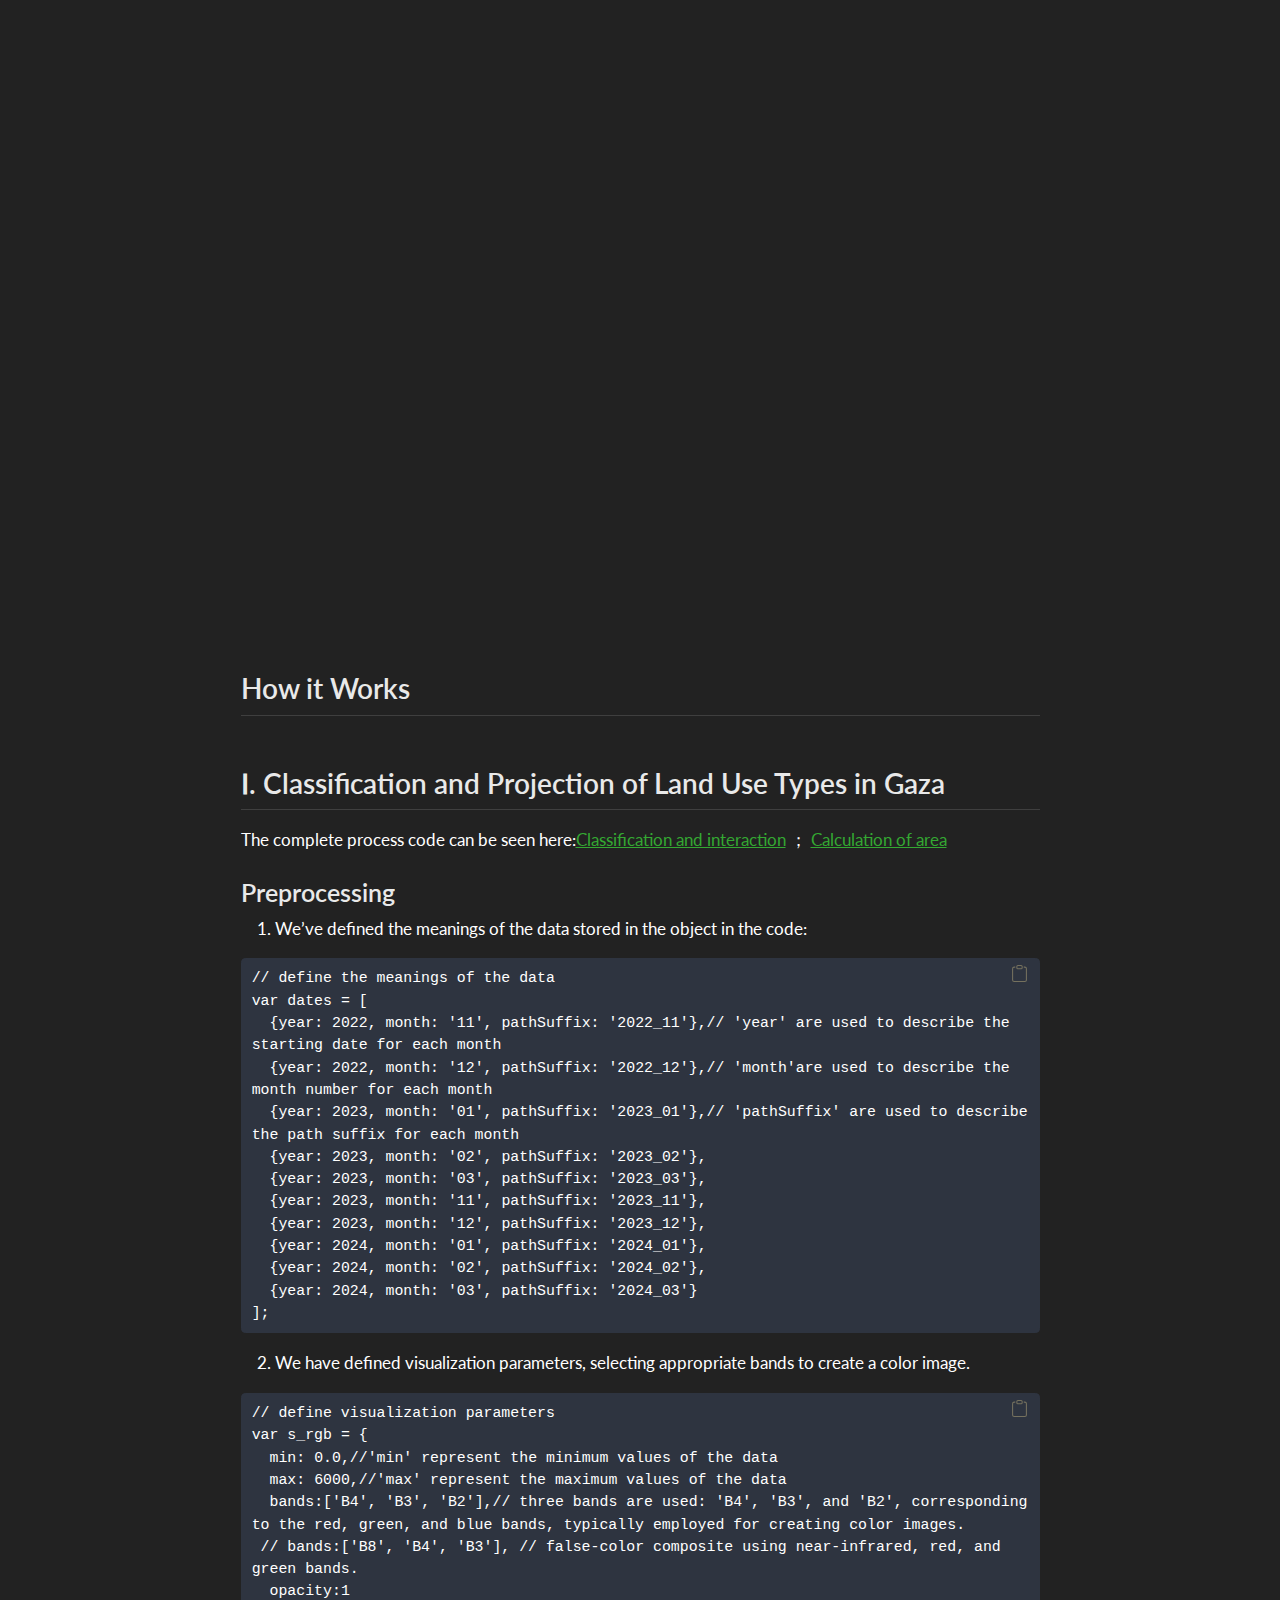
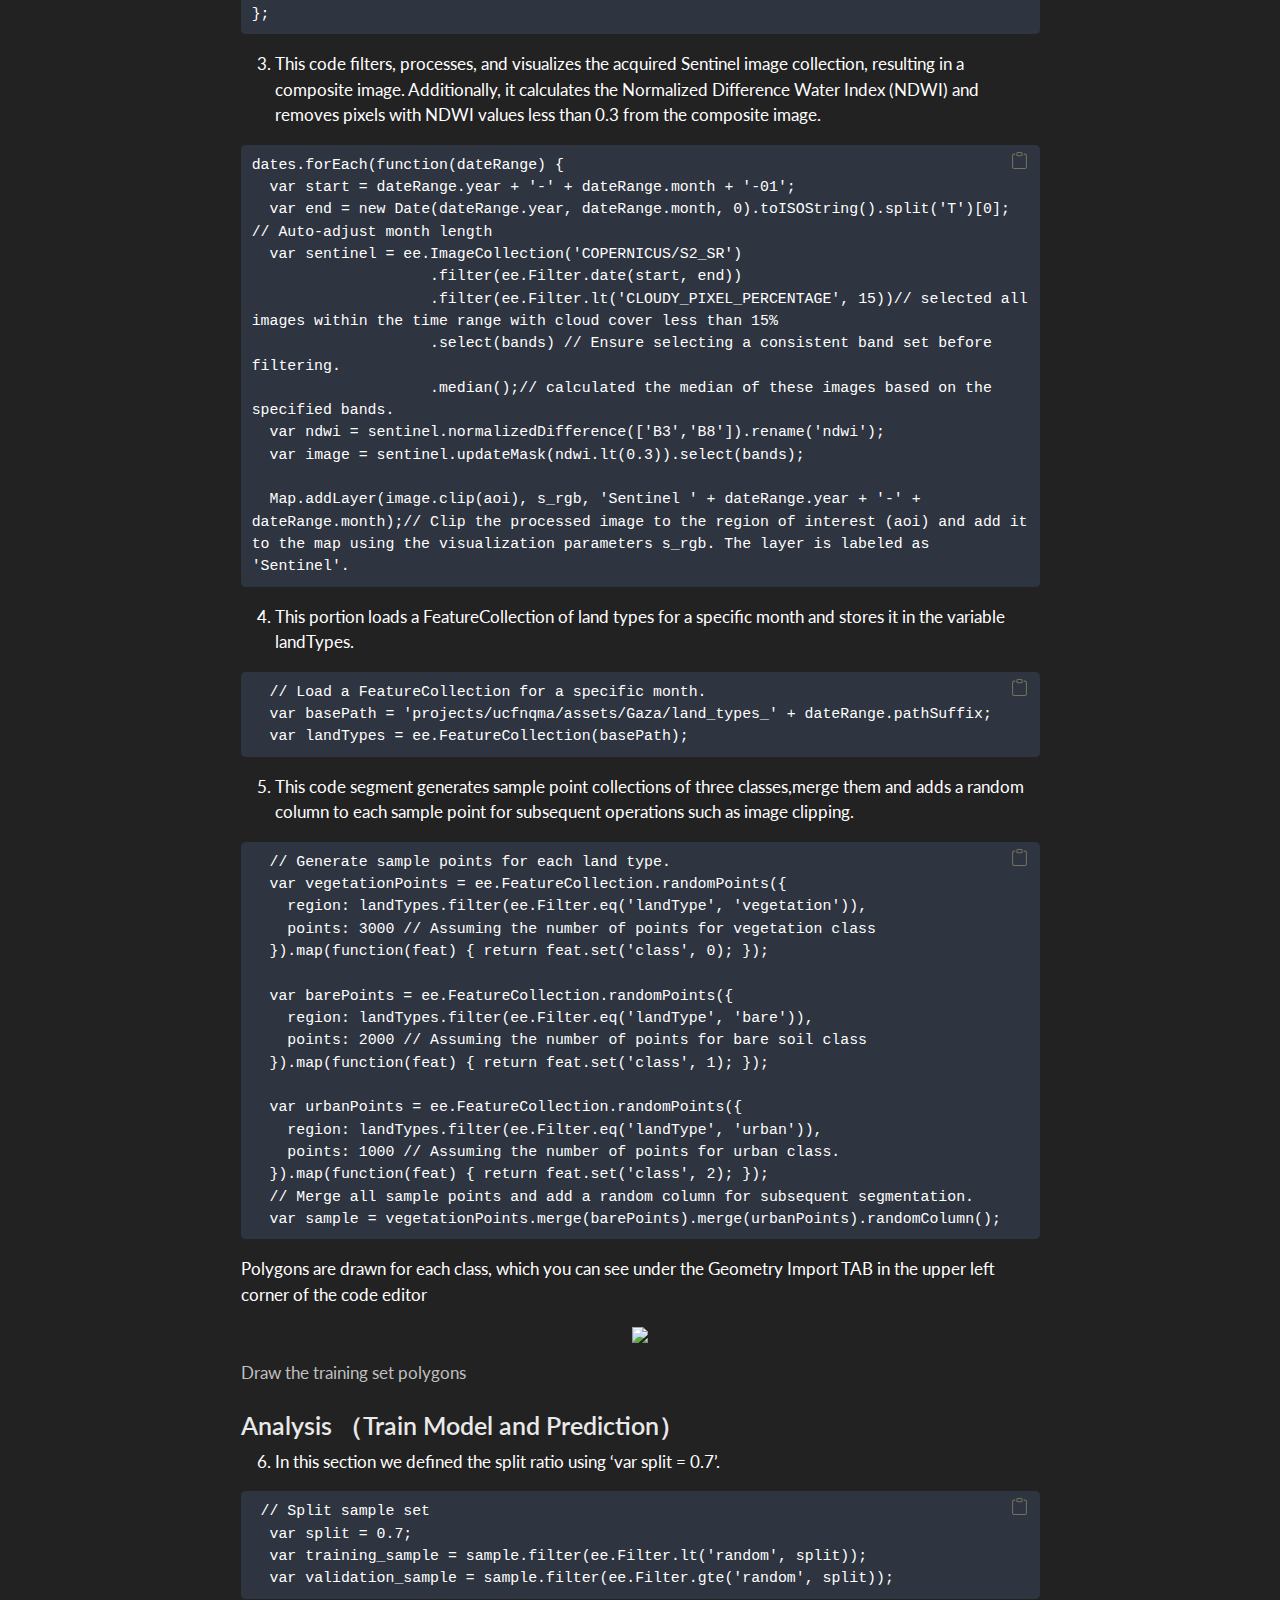
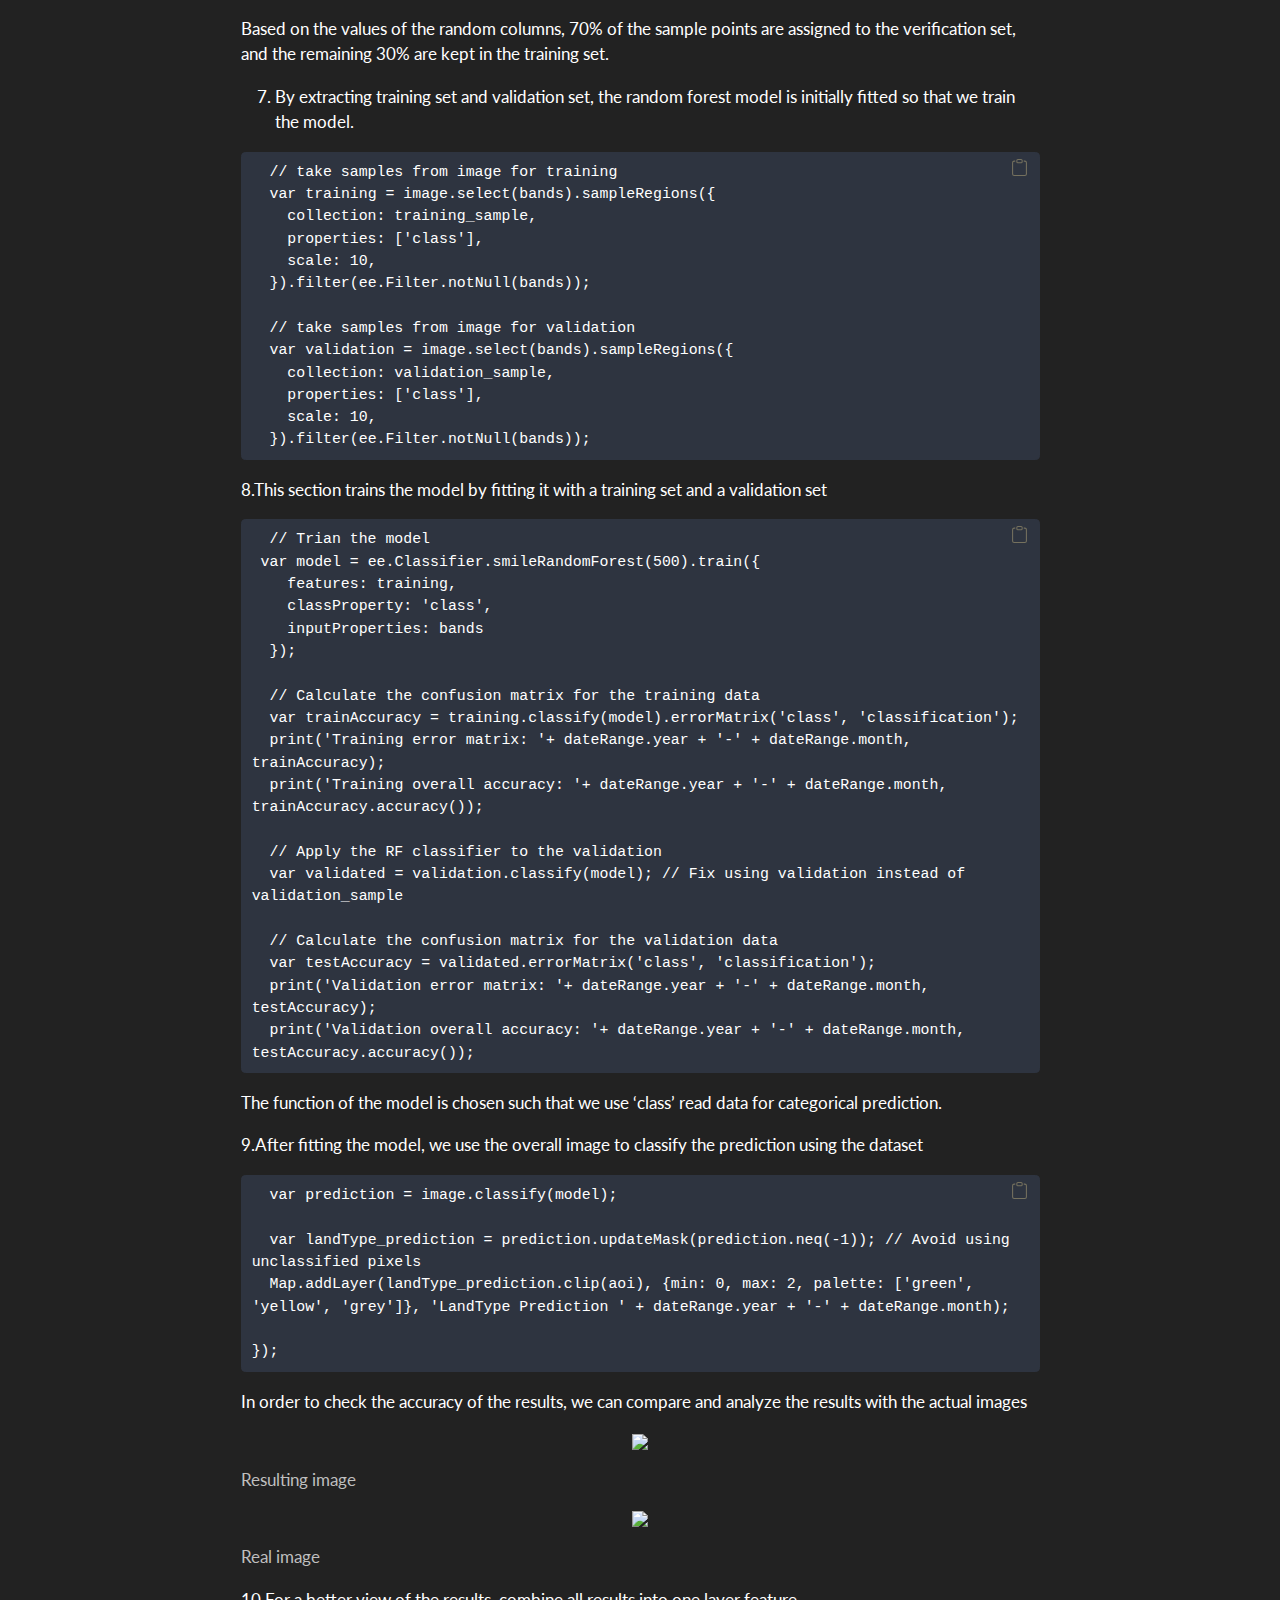
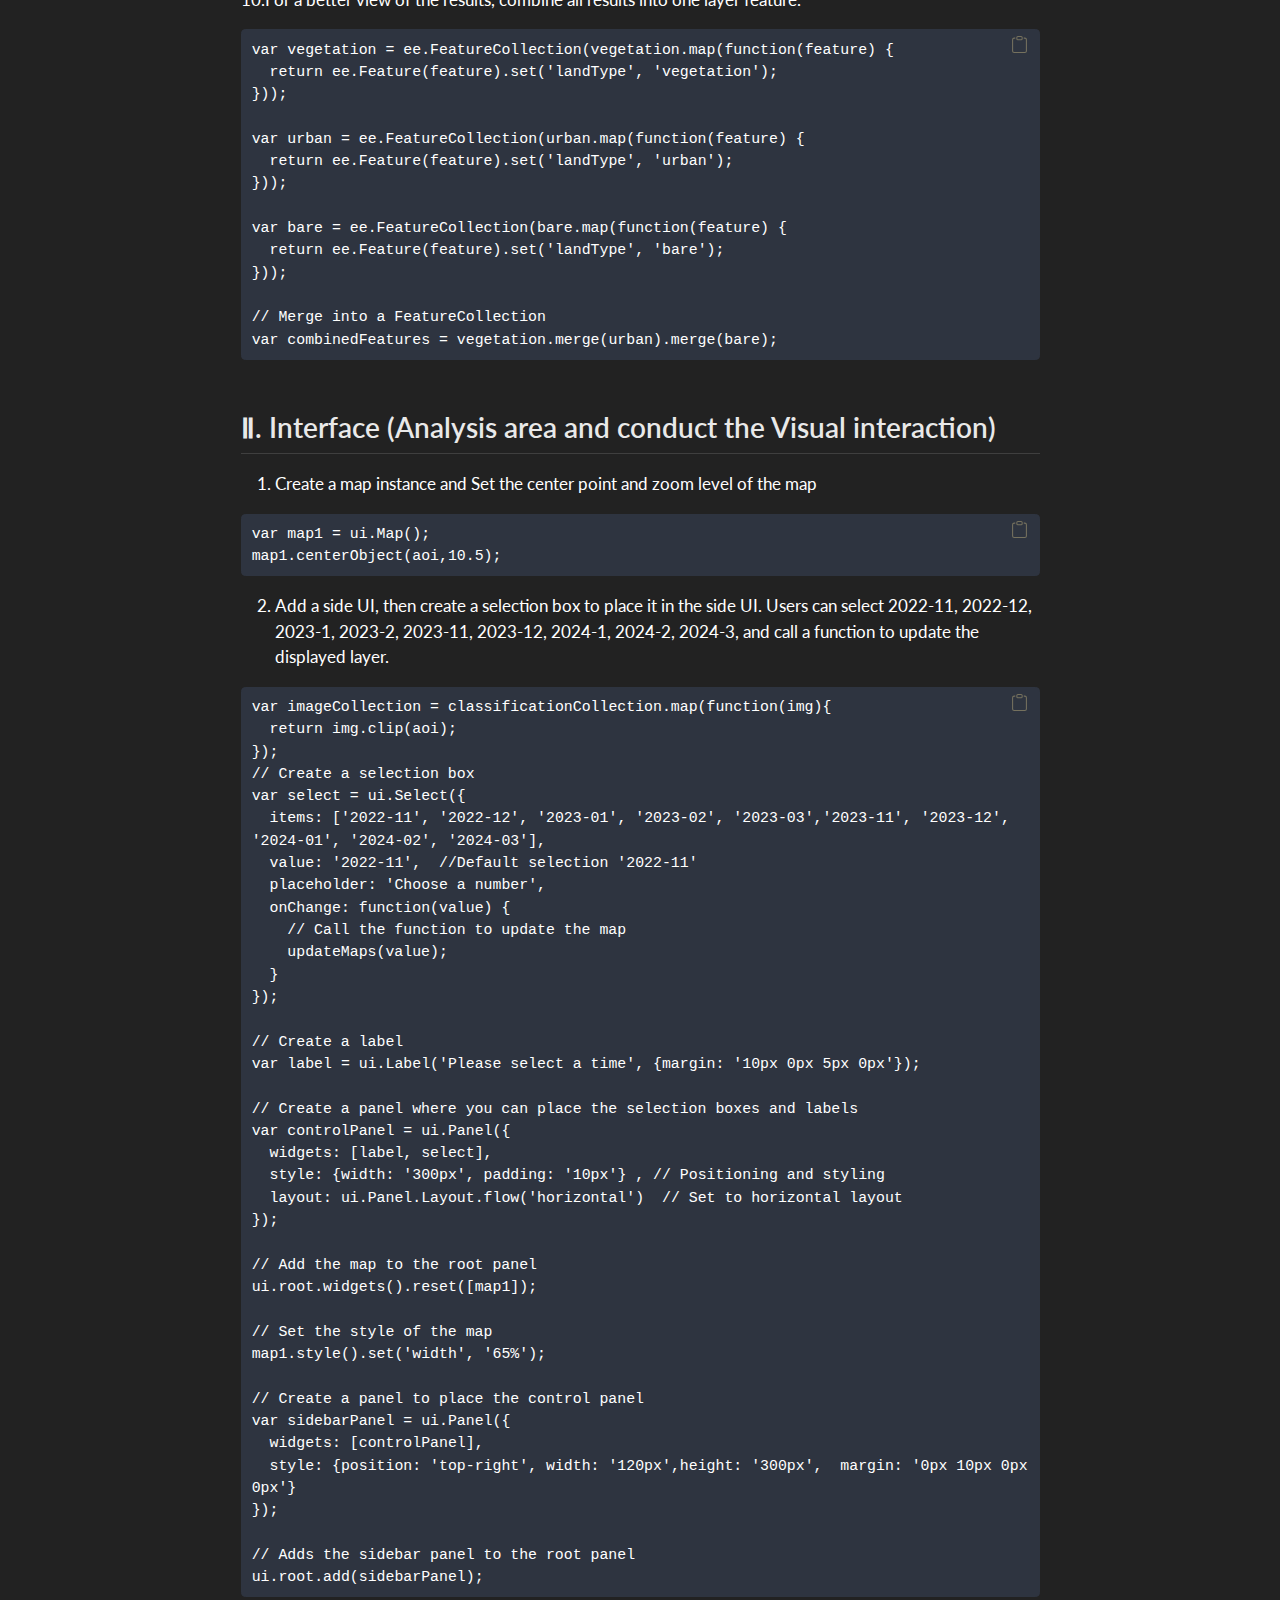
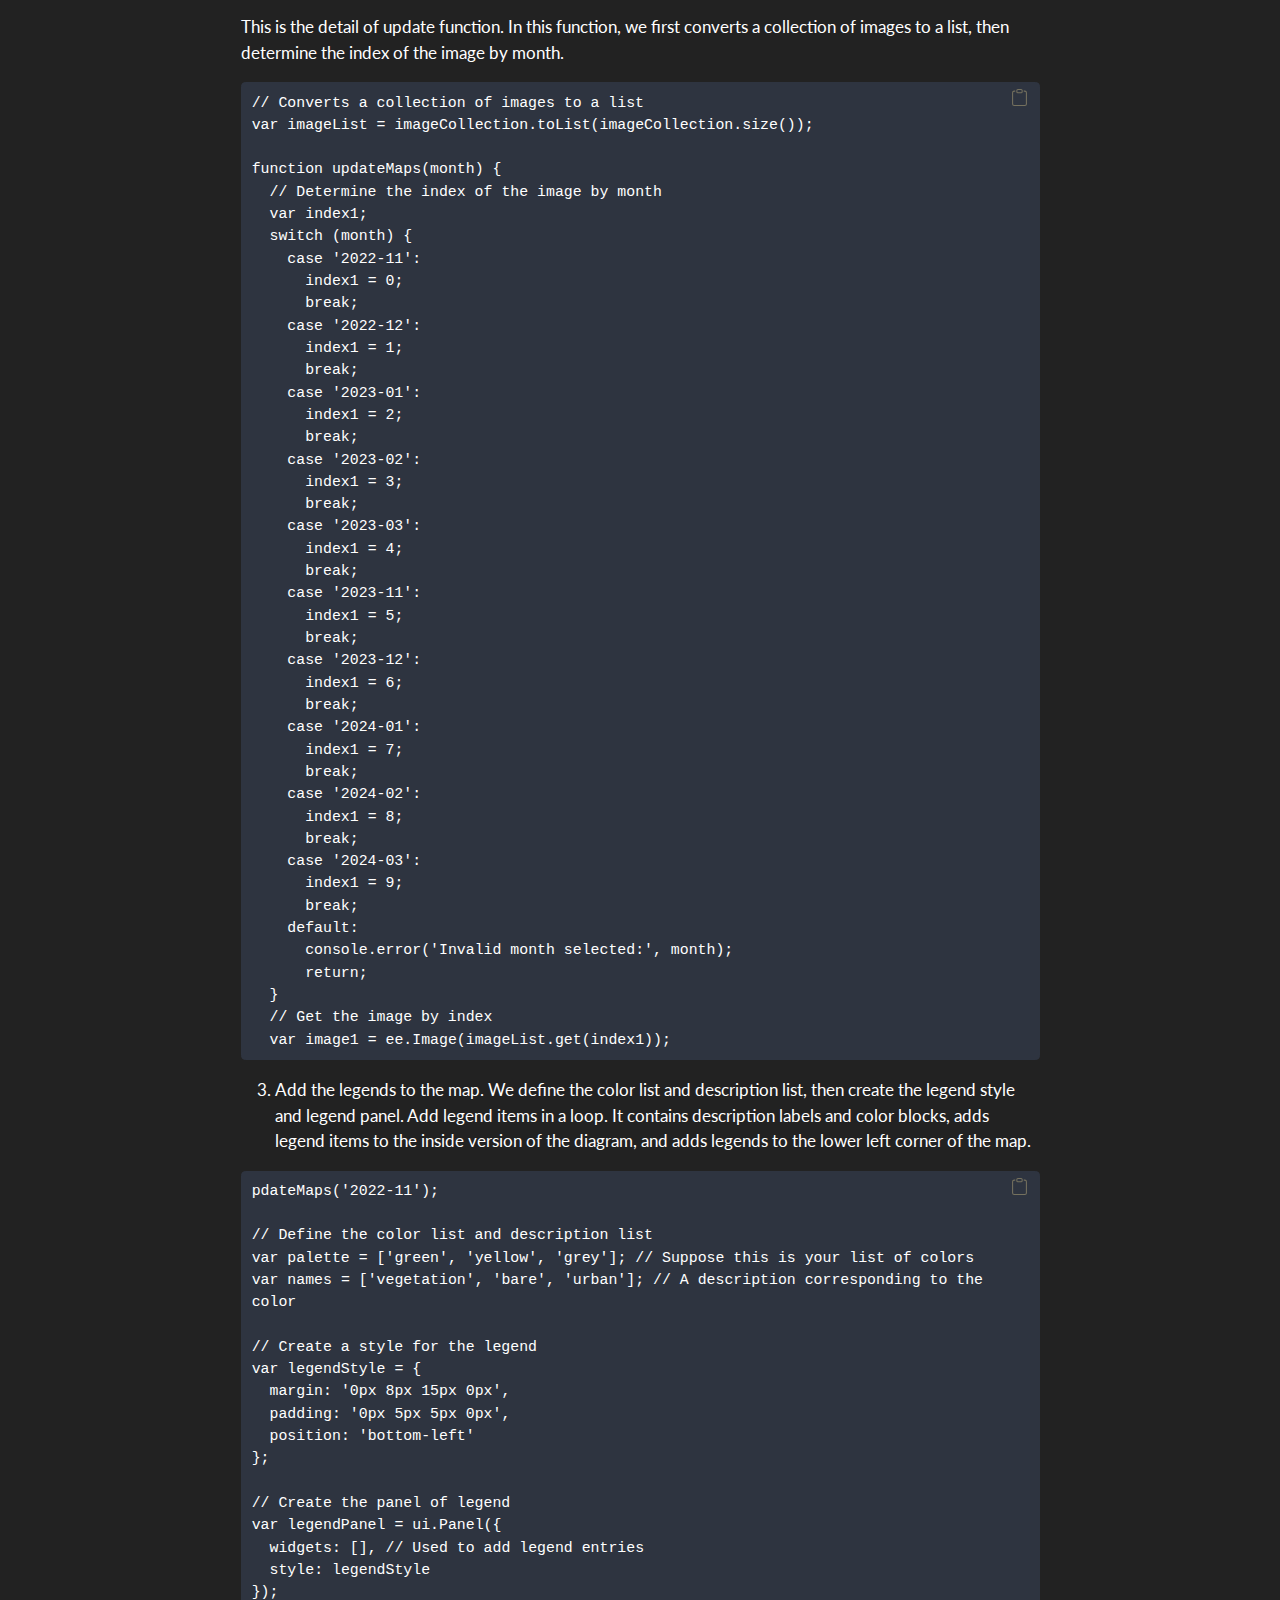
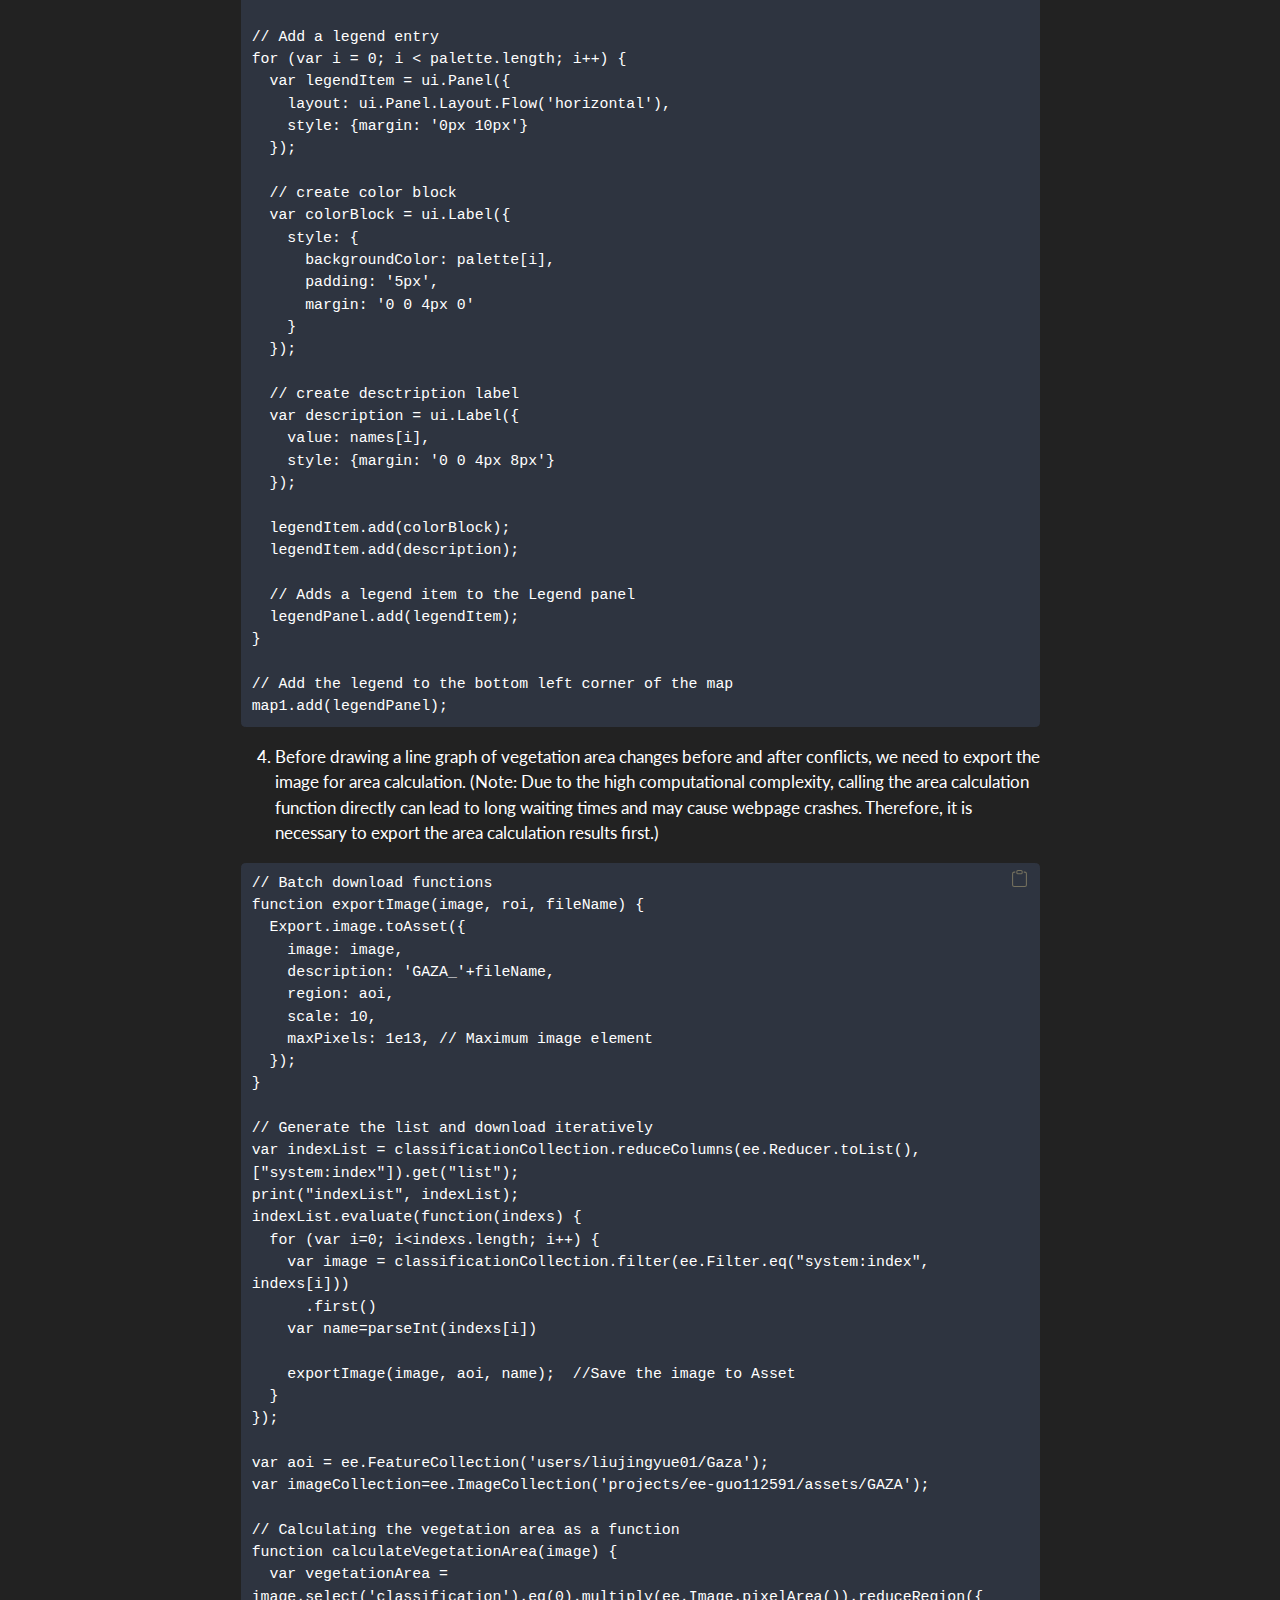
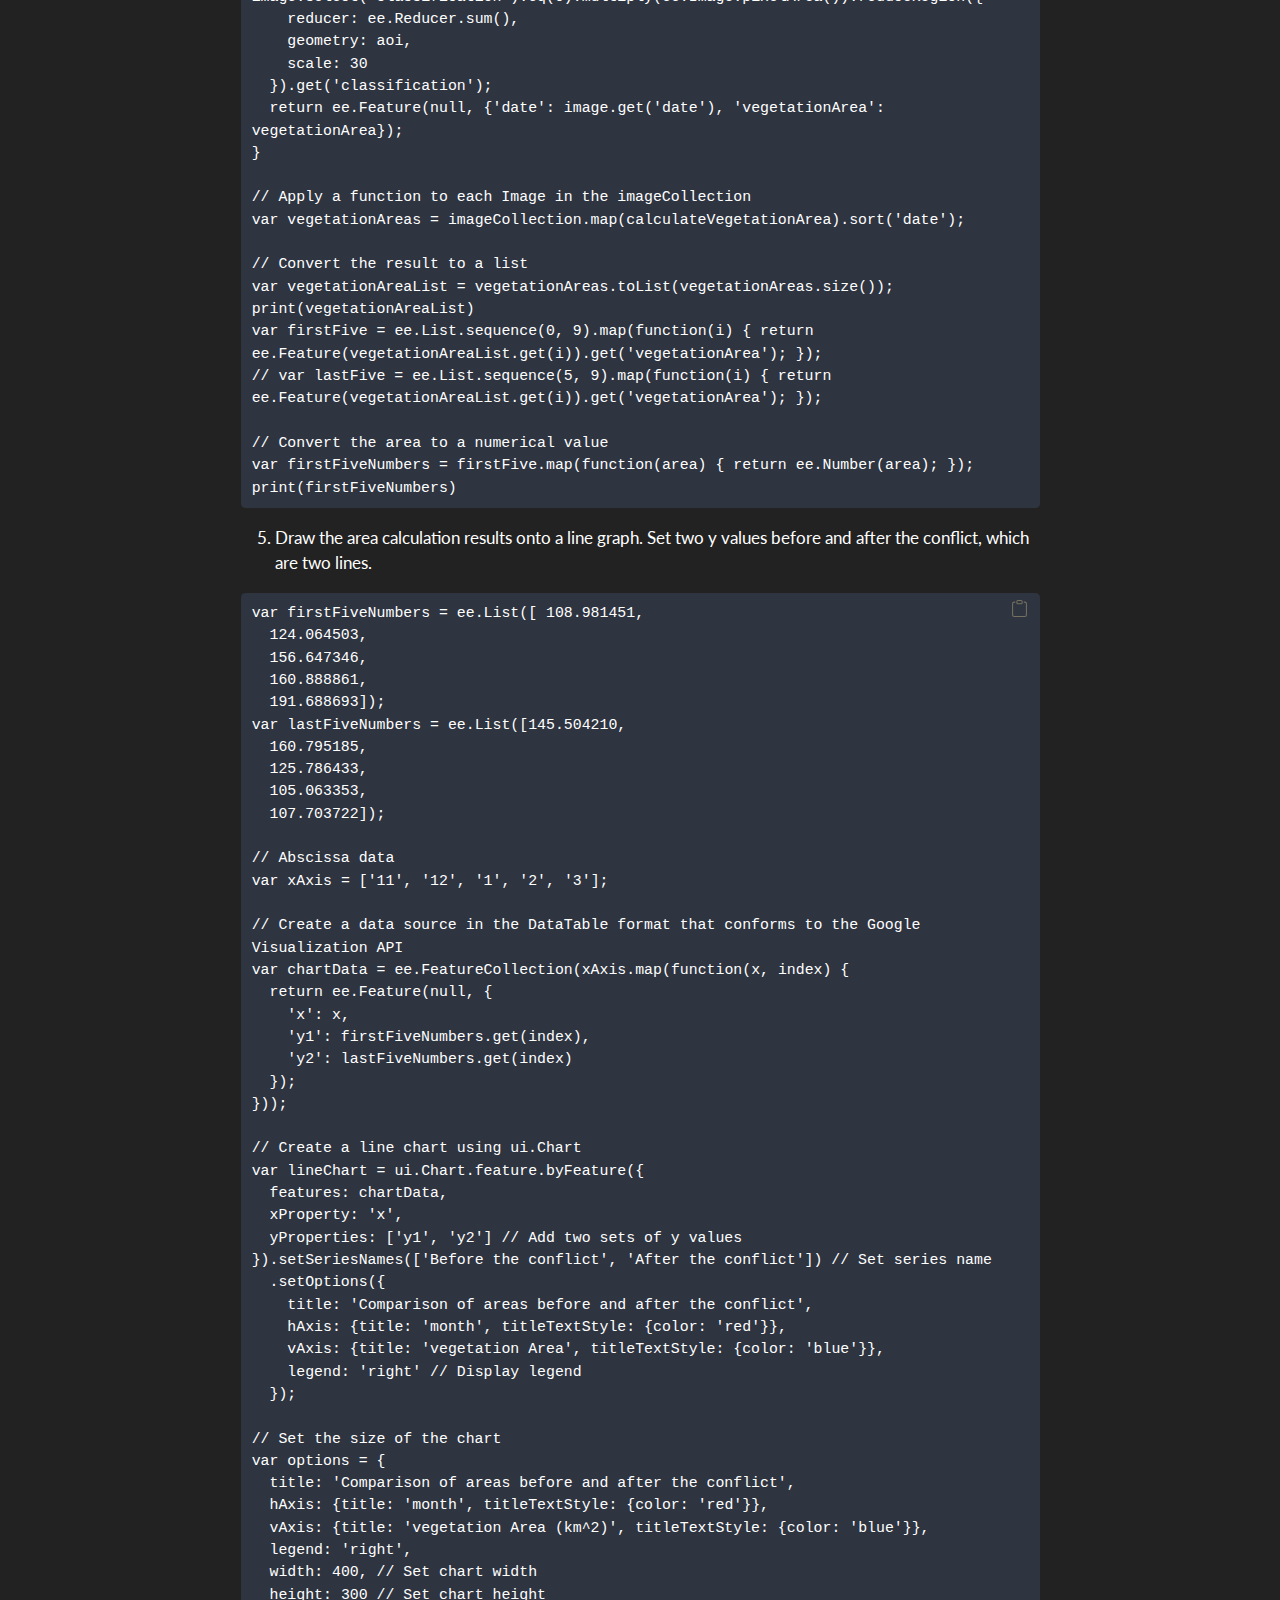
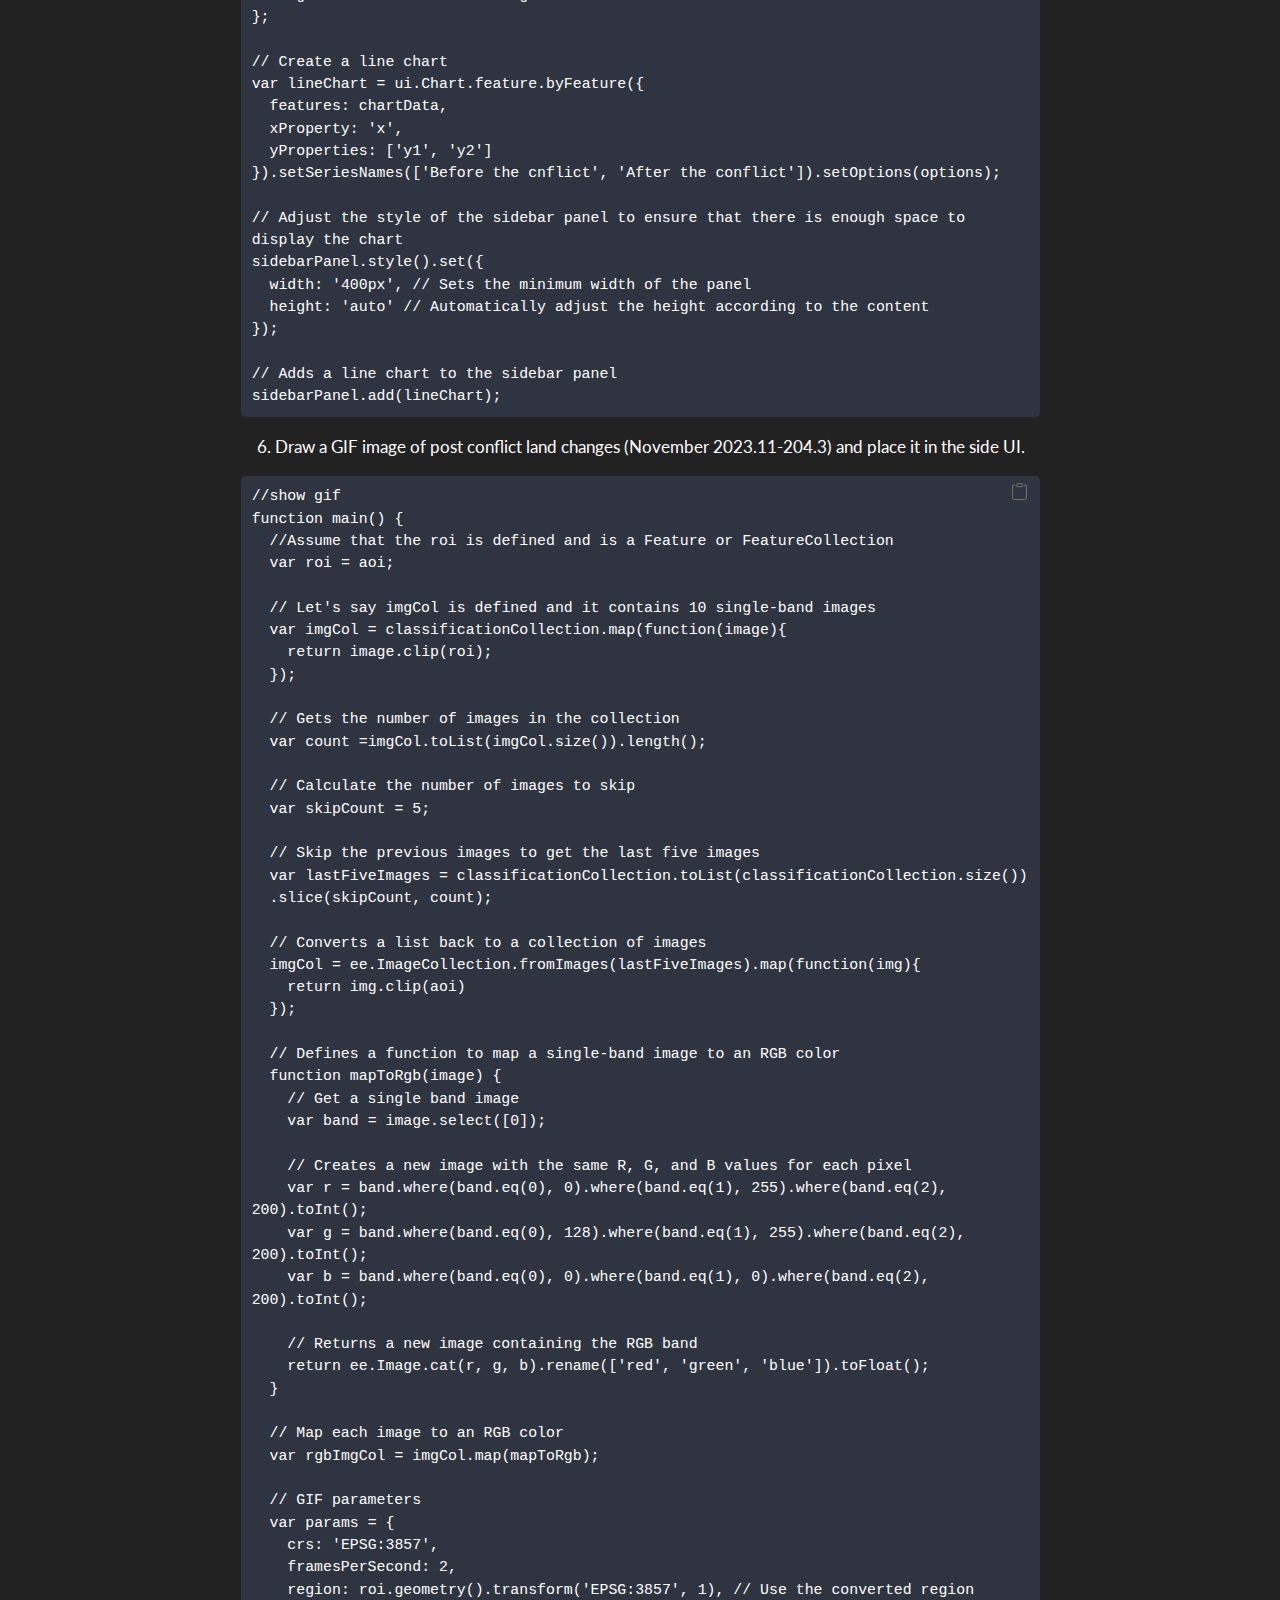
==== commit a008b6a4: "05" ====
--- a/docs/index.html
+++ b/docs/index.html
@@ -208,7 +208,7 @@
 <h2 class="anchored" data-anchor-id="the-application">The Application</h2>
 <p>Replace the link below with the link to your application.</p>
 <div class="column-page">
-<iframe src="&nbsp;https://bigdata0025.projects.earthengine.app/view/conflictupdate" width="100%" height="700px">
+<iframe src=" https://bigdata0025.projects.earthengine.app/view/gaza " width="100%" height="700px">
 </iframe>
 </div>
 </section>
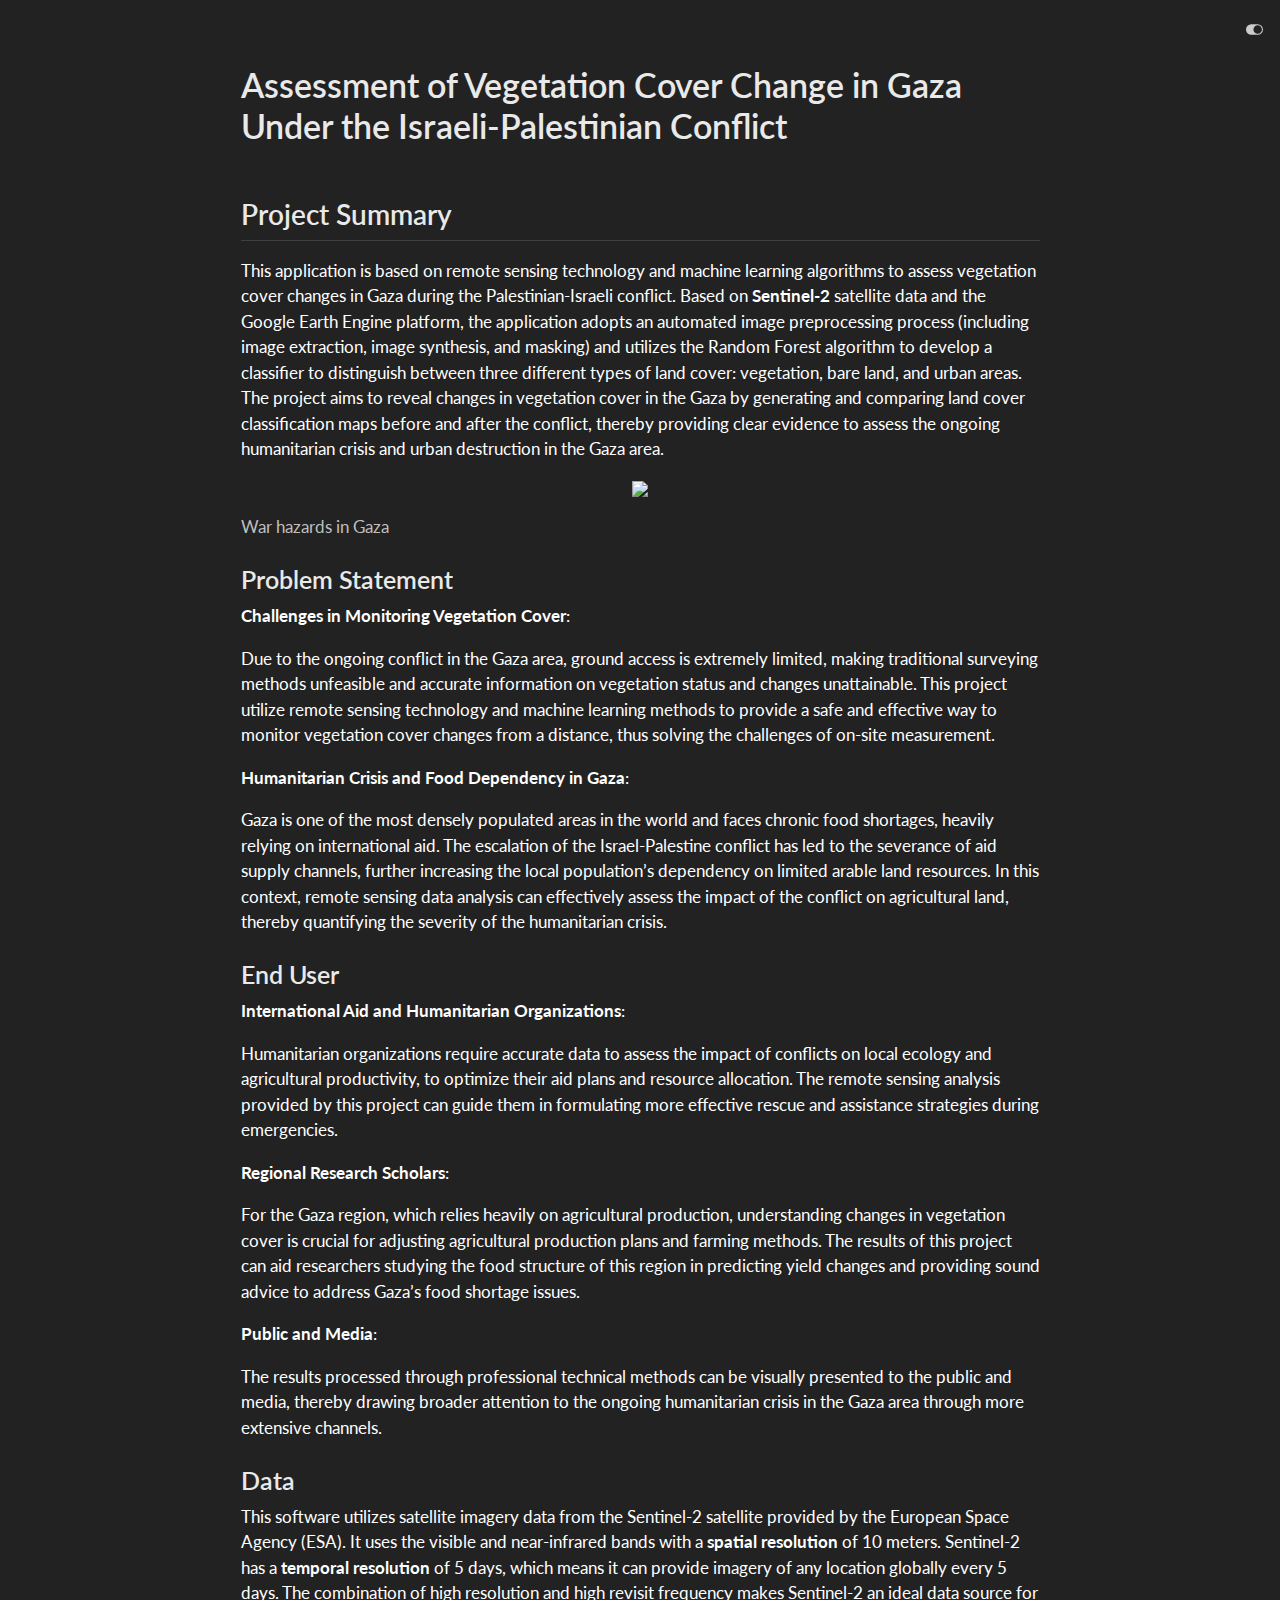
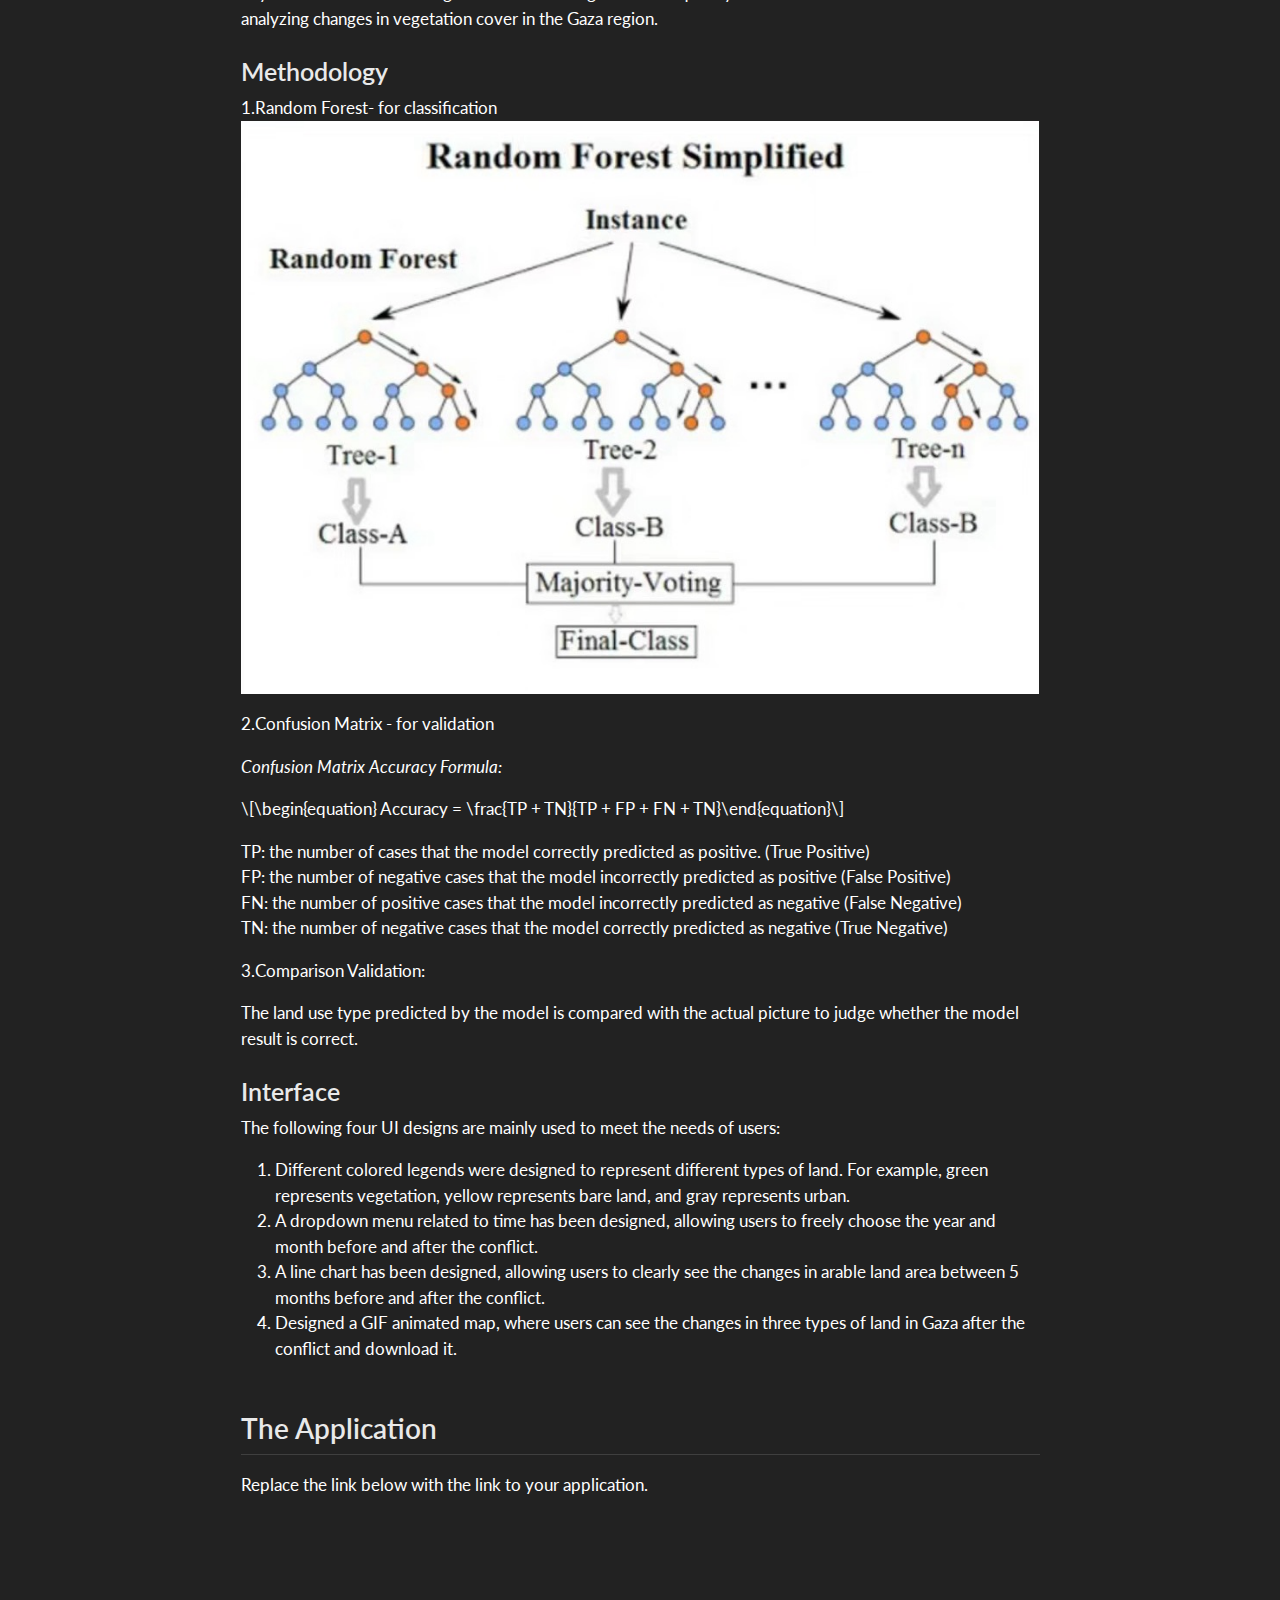
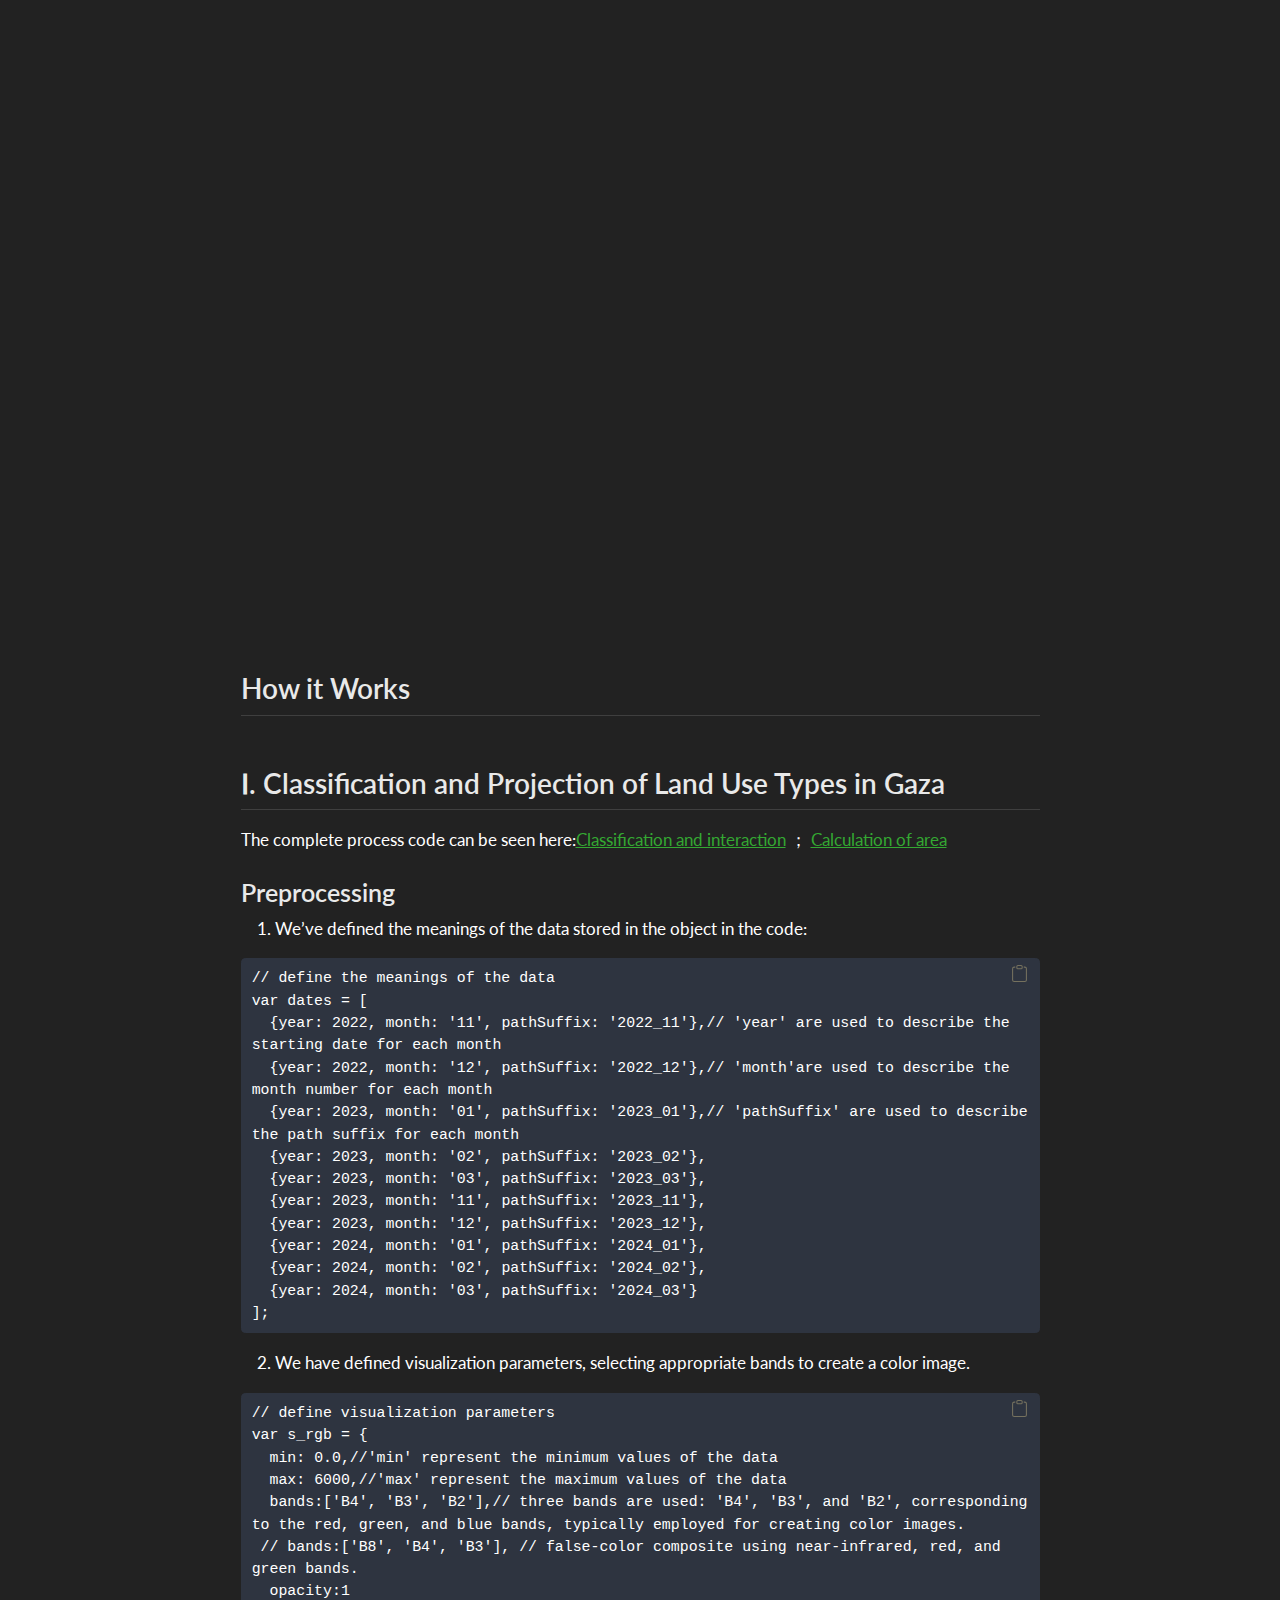
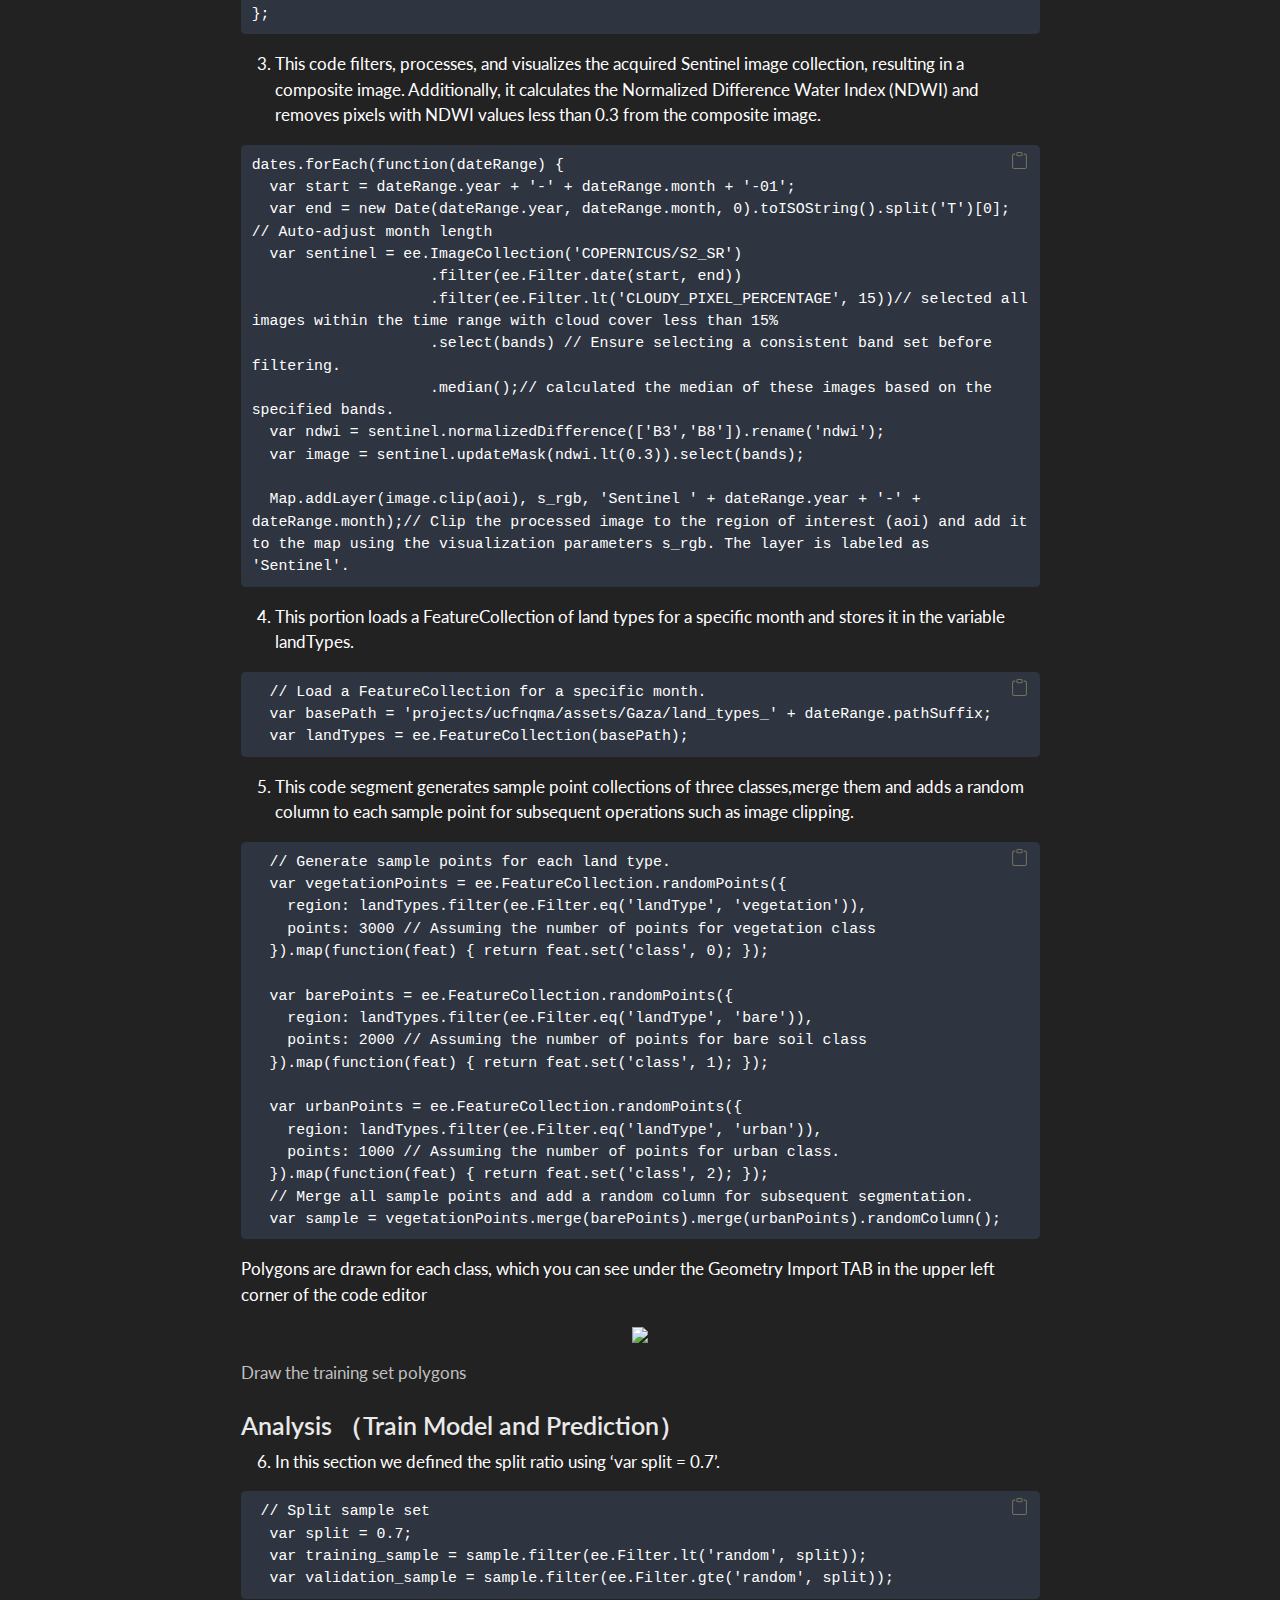
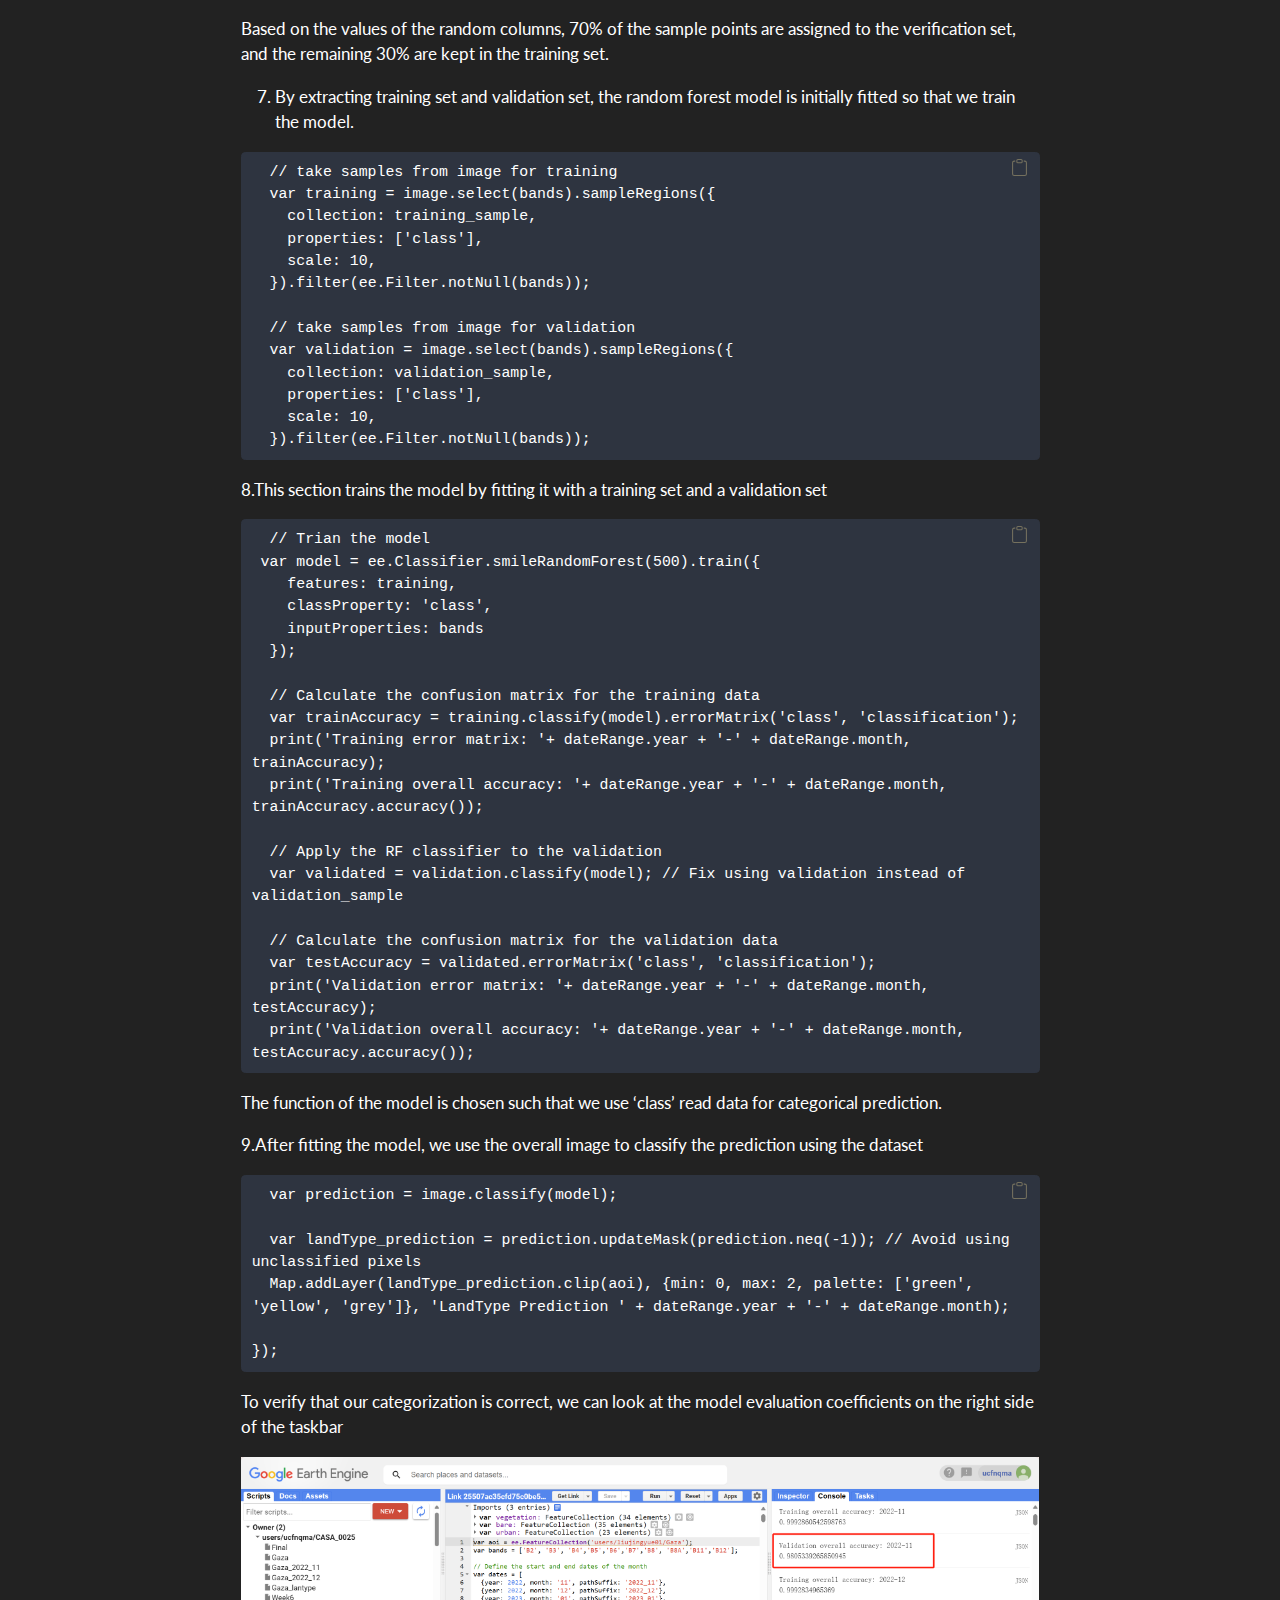
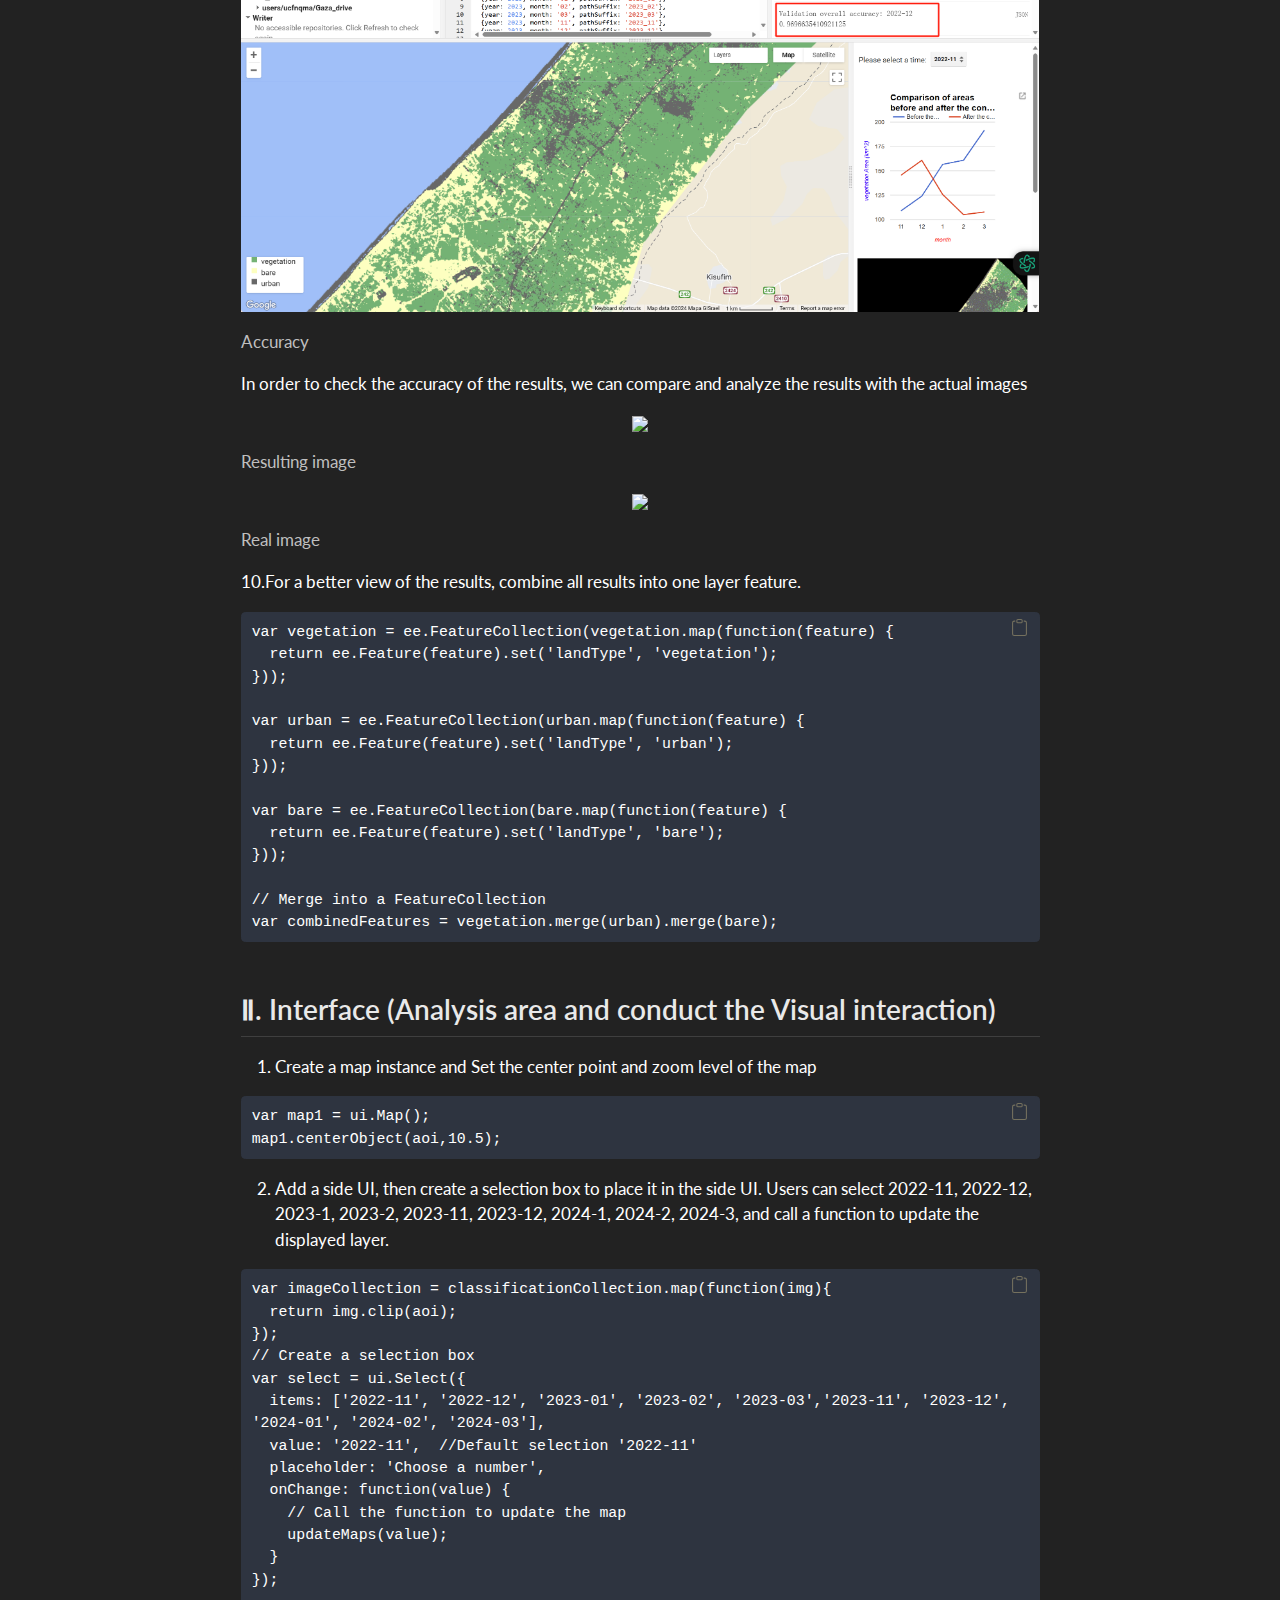
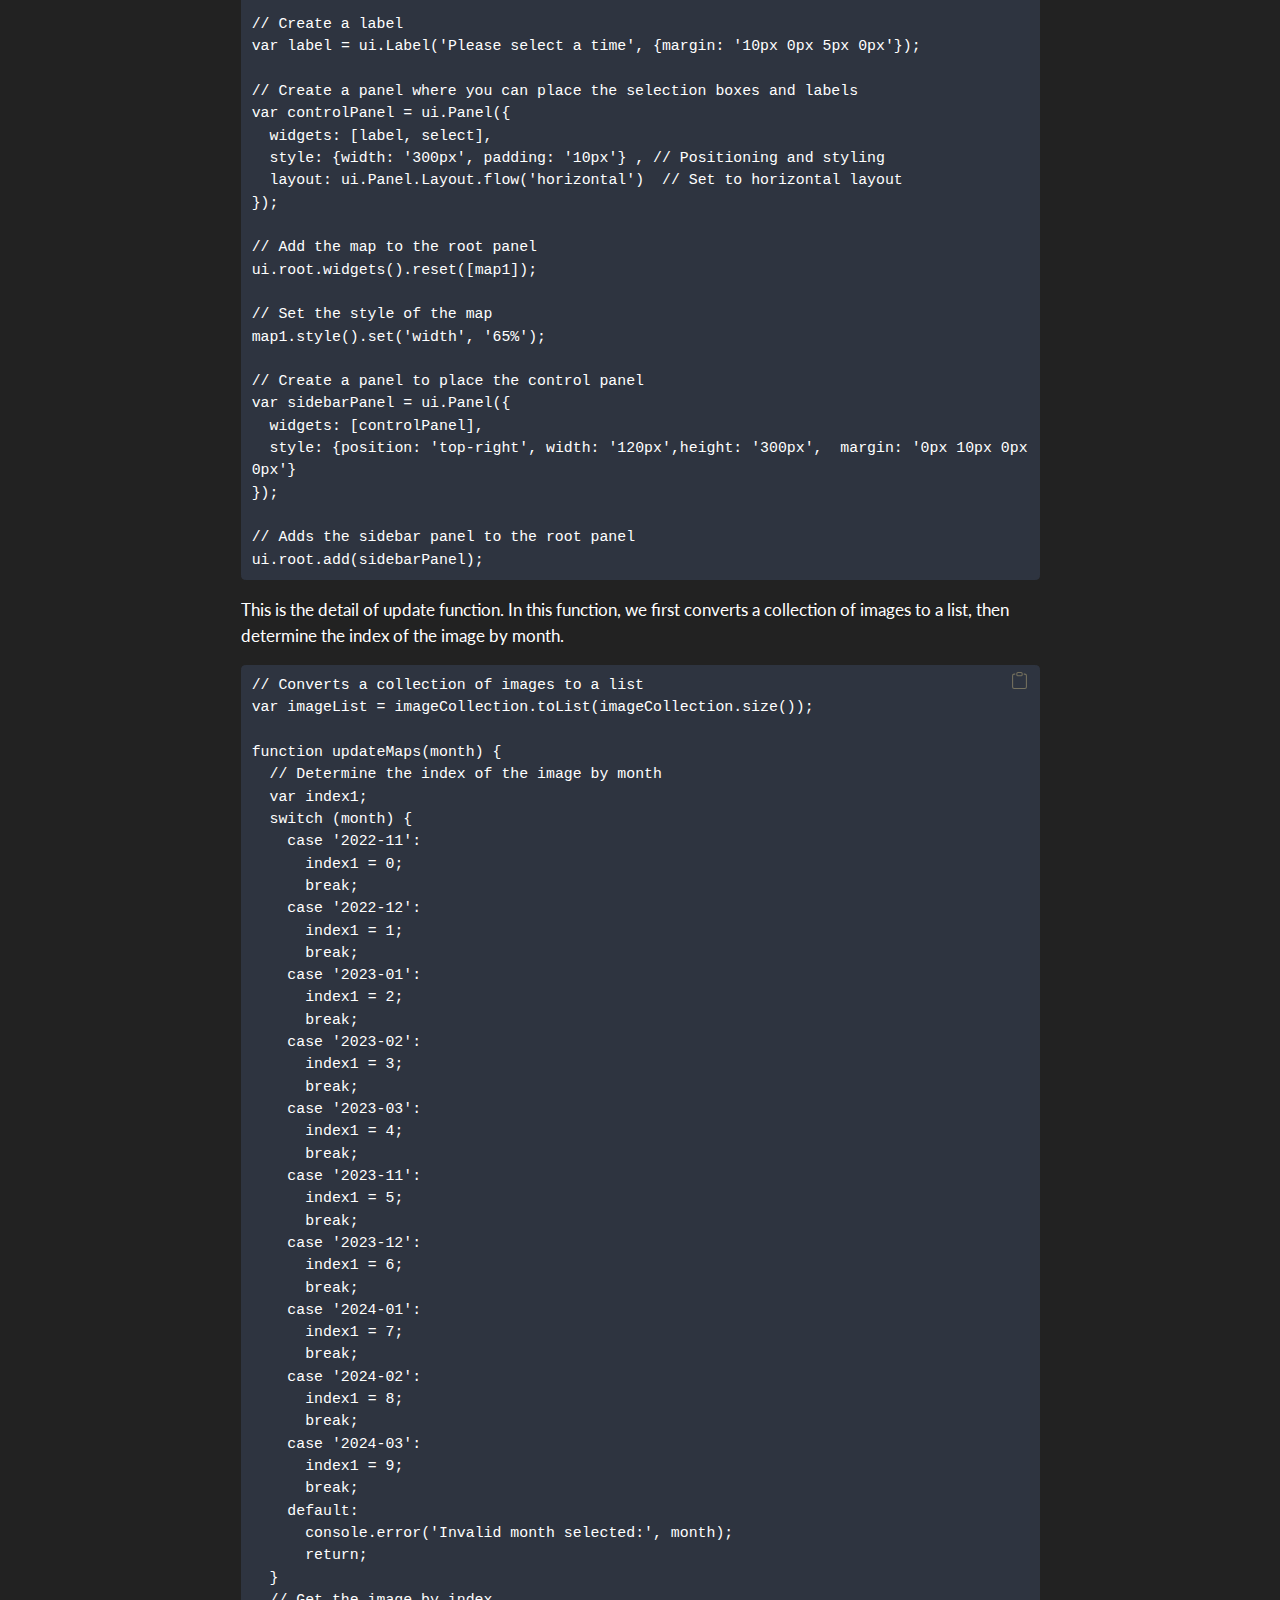
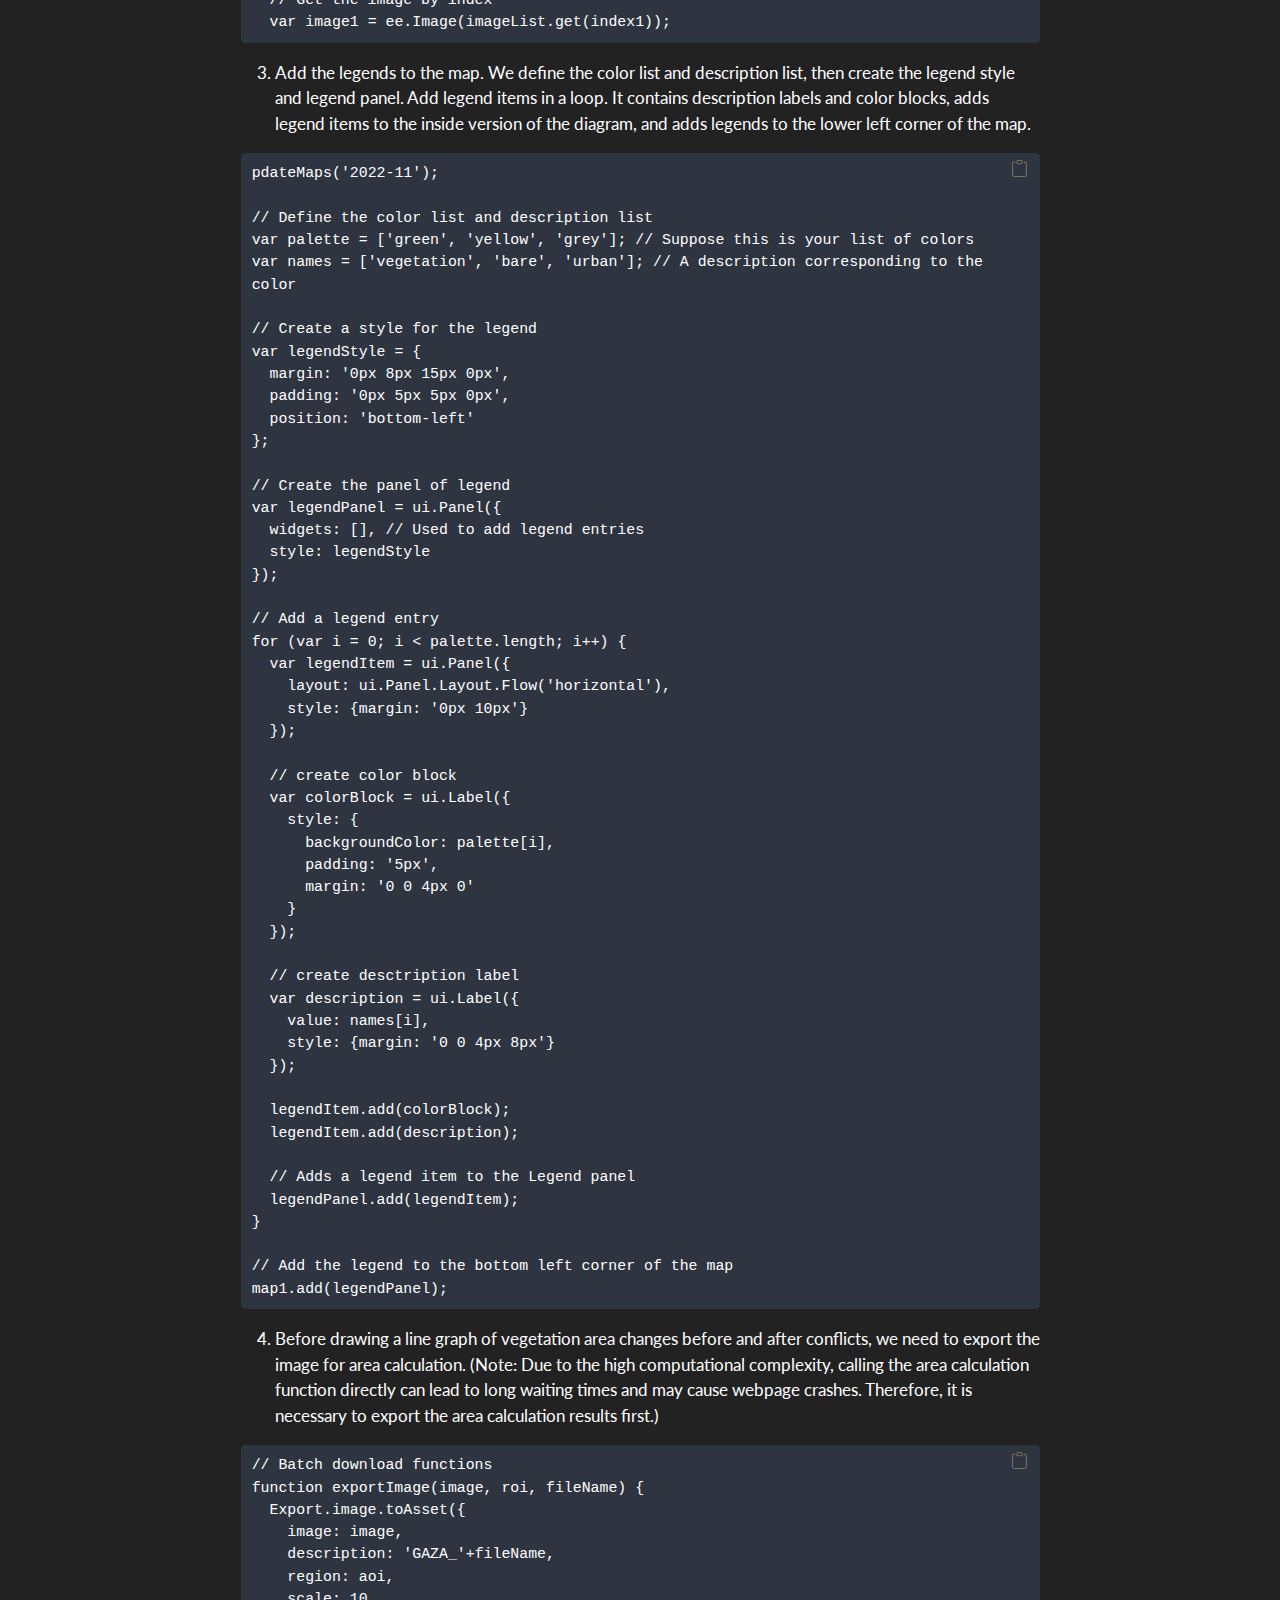
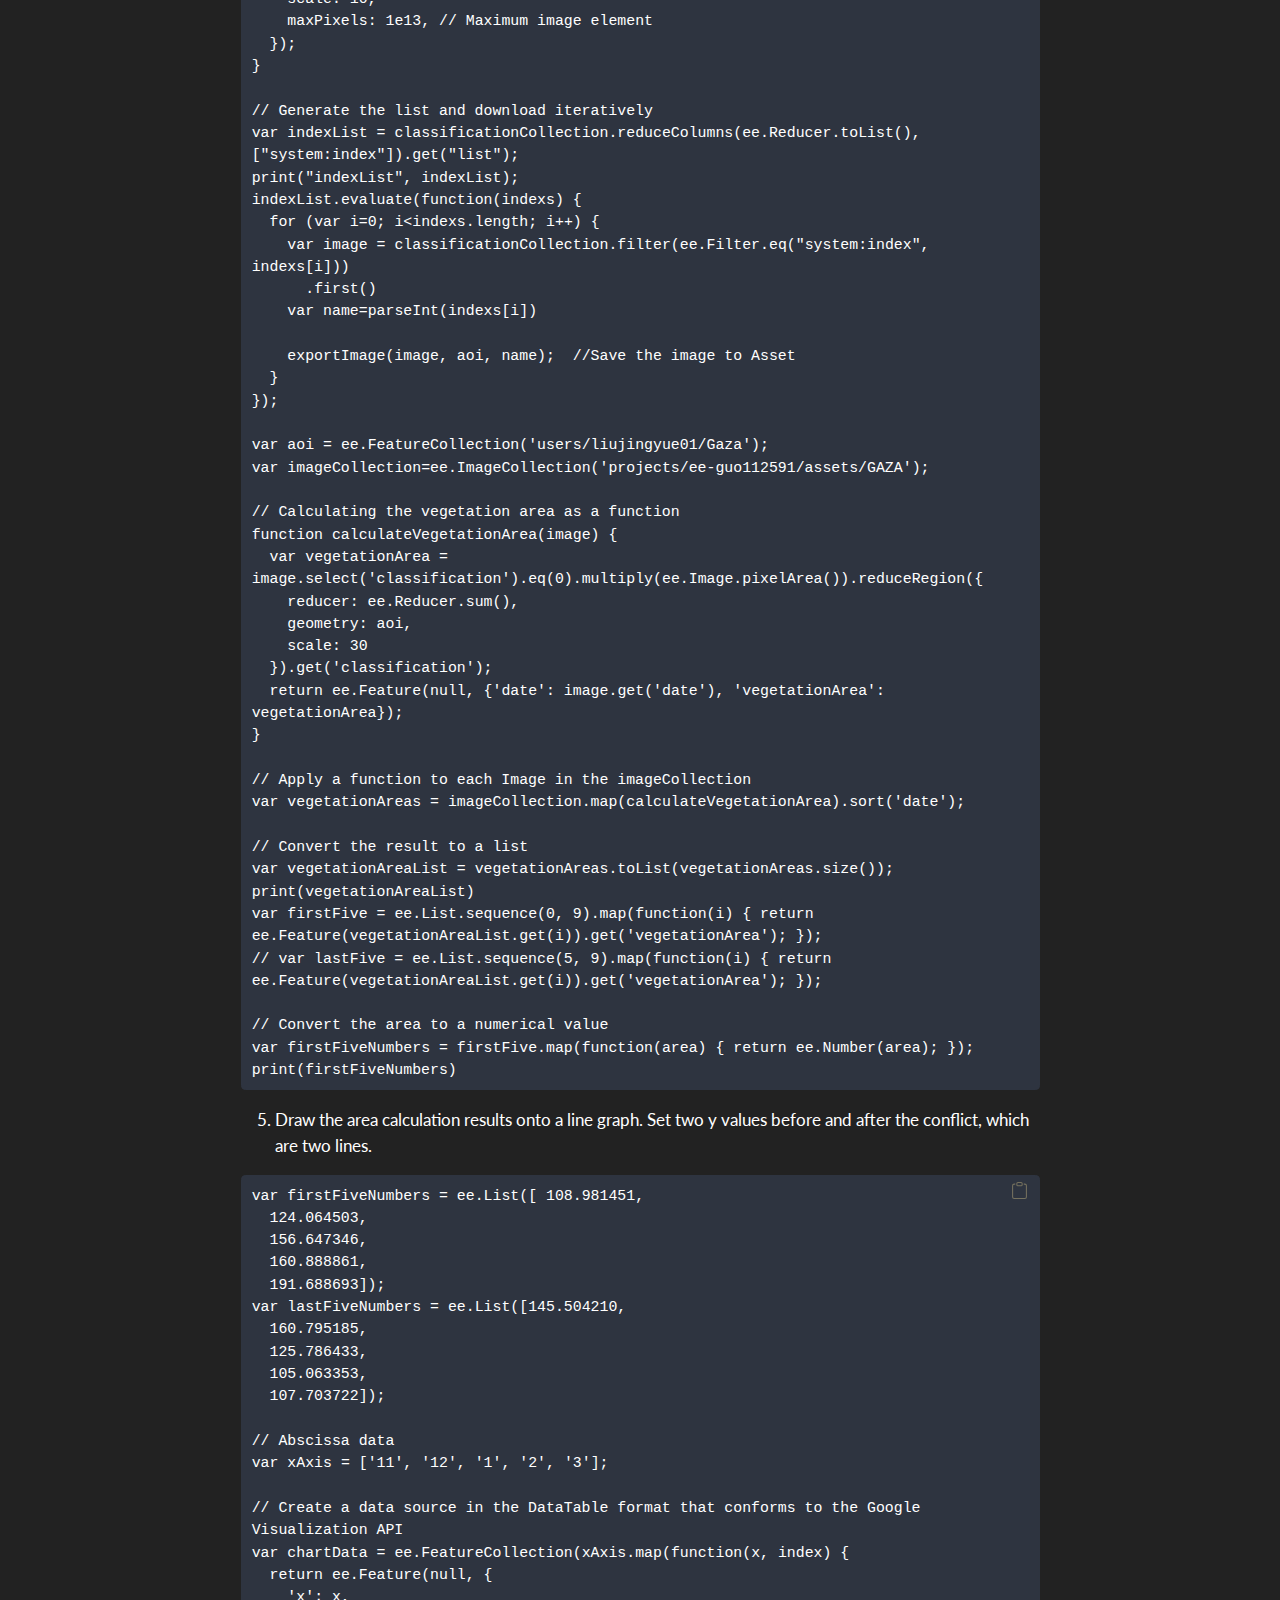
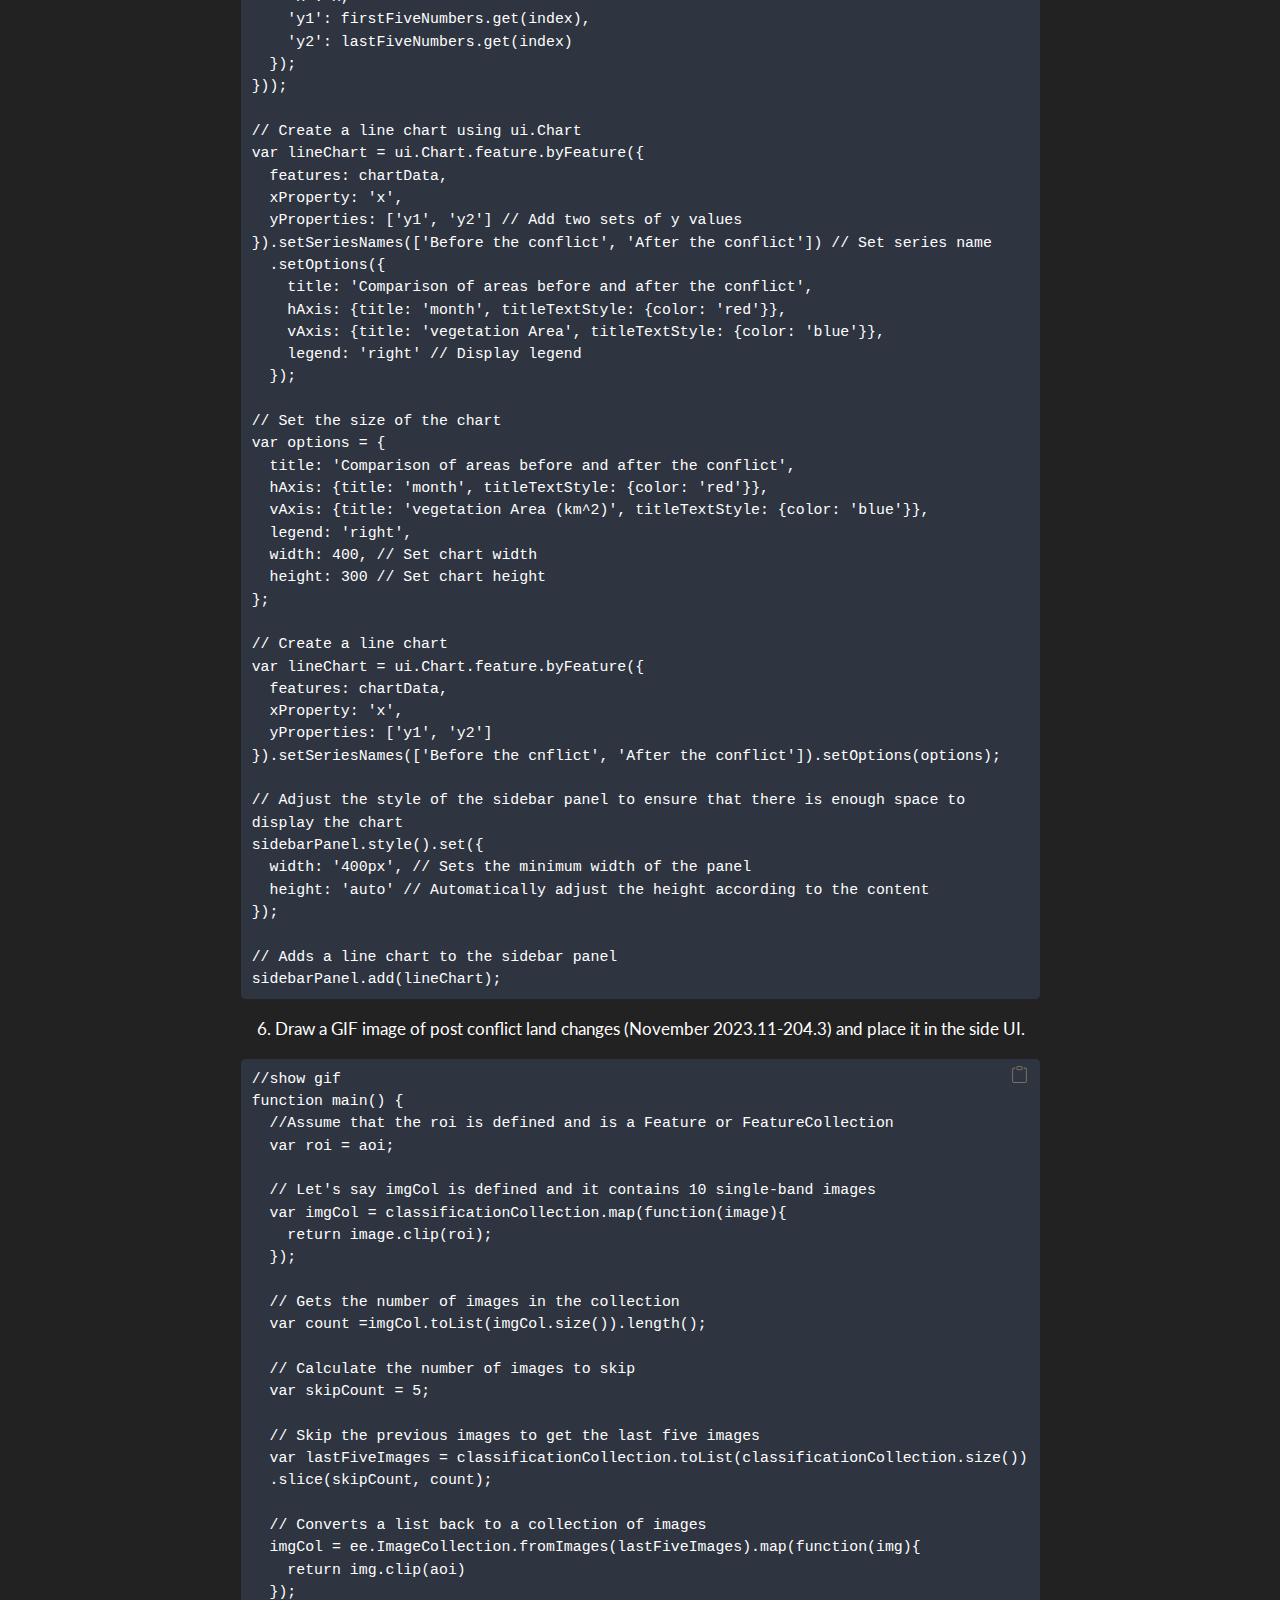
==== commit 6b6ede10: "Final" ====
--- a/docs/index.html
+++ b/docs/index.html
@@ -350,6 +350,13 @@
 <span id="cb9-4"><a href="#cb9-4" aria-hidden="true" tabindex="-1"></a>  <span class="bu">Map</span><span class="op">.</span><span class="fu">addLayer</span>(landType_prediction<span class="op">.</span><span class="fu">clip</span>(aoi)<span class="op">,</span> {<span class="dt">min</span><span class="op">:</span> <span class="dv">0</span><span class="op">,</span> <span class="dt">max</span><span class="op">:</span> <span class="dv">2</span><span class="op">,</span> <span class="dt">palette</span><span class="op">:</span> [<span class="st">'green'</span><span class="op">,</span> <span class="st">'yellow'</span><span class="op">,</span> <span class="st">'grey'</span>]}<span class="op">,</span> <span class="st">'LandType Prediction '</span> <span class="op">+</span> dateRange<span class="op">.</span><span class="at">year</span> <span class="op">+</span> <span class="st">'-'</span> <span class="op">+</span> dateRange<span class="op">.</span><span class="at">month</span>)<span class="op">;</span></span>
 <span id="cb9-5"><a href="#cb9-5" aria-hidden="true" tabindex="-1"></a></span>
 <span id="cb9-6"><a href="#cb9-6" aria-hidden="true" tabindex="-1"></a>})<span class="op">;</span></span></code><button title="Copy to Clipboard" class="code-copy-button"><i class="bi"></i></button></pre></div>
+<p>To verify that our categorization is correct, we can look at the model evaluation coefficients on the right side of the taskbar</p>
+<div class="quarto-figure quarto-figure-center">
+<figure class="figure">
+<p><img src="images/Accuracy.png" class="img-fluid figure-img"></p>
+<figcaption>Accuracy</figcaption>
+</figure>
+</div>
 <p>In order to check the accuracy of the results, we can compare and analyze the results with the actual images</p>
 <div class="quarto-figure quarto-figure-center">
 <figure class="figure">
@@ -717,7 +724,7 @@
 <div class="quarto-figure quarto-figure-center">
 <figure class="figure">
 <p><img src="images/conflict.gif" class="img-fluid figure-img"></p>
-<figcaption>Changing Land conditions in Conflict, 2023.11-2024.3</figcaption>
+<figcaption>Land cover changes in conflict, 2023.11-2024.3</figcaption>
 </figure>
 </div>
 
